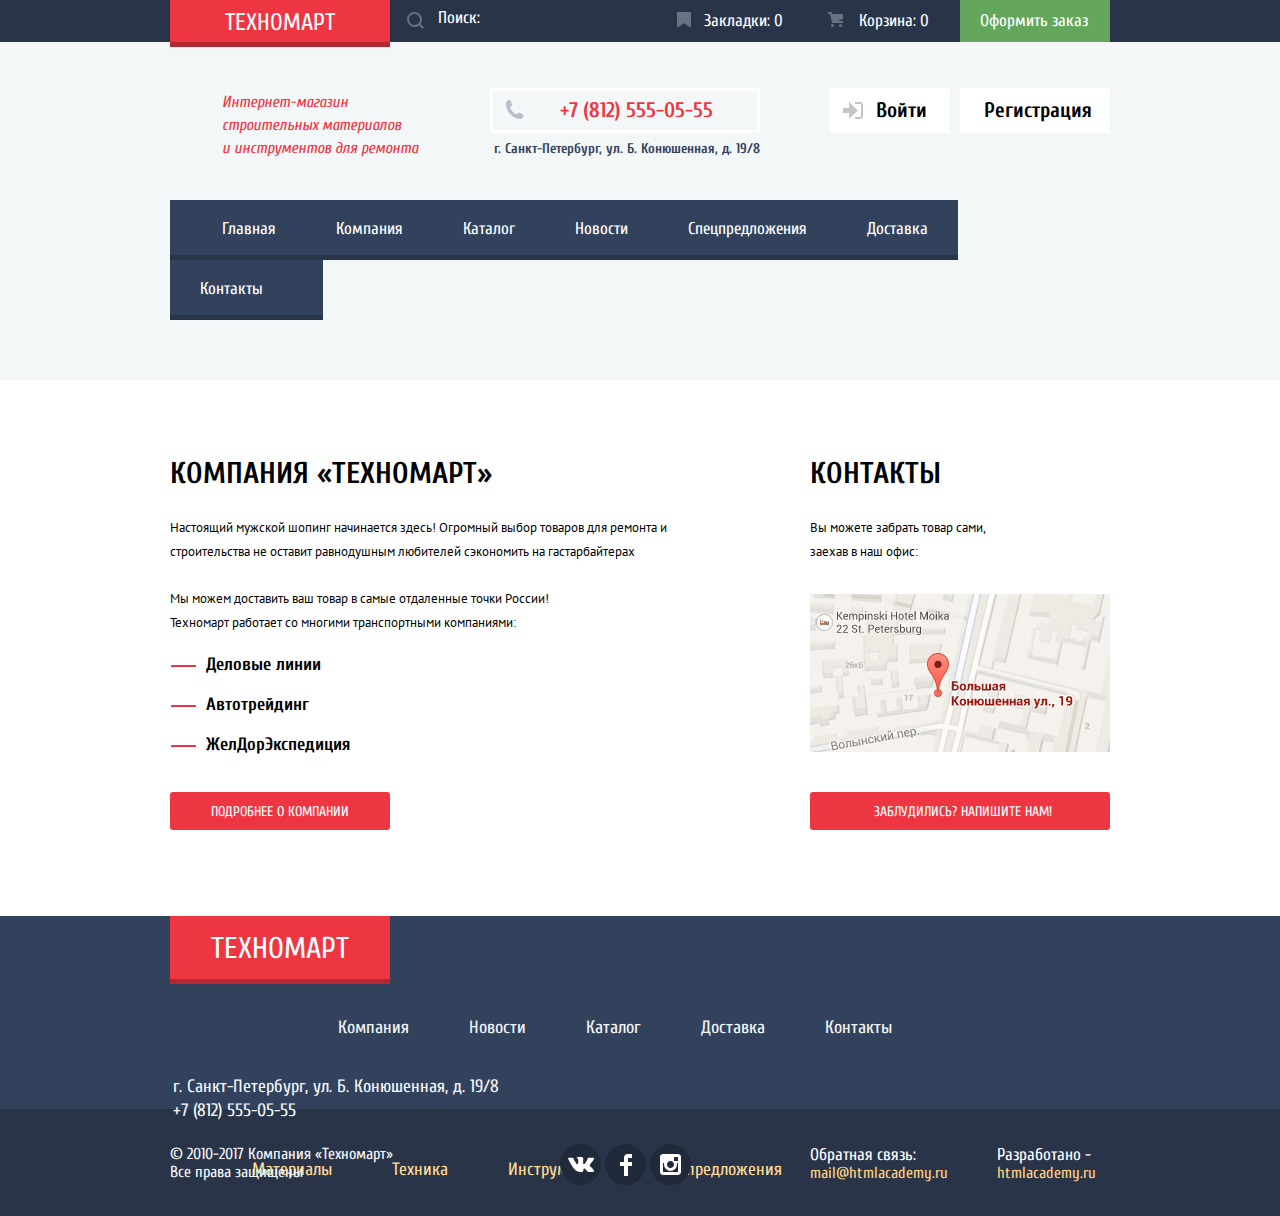
==== index.html @ 03522a88 "правки тегов img" ====
<!DOCTYPE html>
<html lang="ru">
<head>
  <meta charset="utf-8">
  <title>HTML Academy: Техномарт</title>
  <link href="css/normalize.css" rel="stylesheet">
  <link href="css/style.css" rel="stylesheet">
  <link href="https://fonts.googleapis.com/css?family=PT+Sans:400,700&amp;subset=cyrillic" rel="stylesheet">
  <link href="https://fonts.googleapis.com/css?family=Cuprum:400,400i,700&amp;subset=cyrillic" rel="stylesheet">
</head>
<body>
<header class="header">
<div class="header-top">
        <div class="container">
                <a class="site-logo-head">ТЕХНОМАРТ</a>
                    <div class="search-form">
                        <form  action="https://echo.htmlacademy.ru" method="get">
                            <label class="search-icon" for="search" aria-label="Поле поиска"></label>
                            <input class="search" name="search" id="search"  type="search" placeholder="Поиск:">
                            <div class="search-img"></div>
                        </form>
                </div>
            <a class="header-top-link bookmarks" href="#">Закладки: 0</a>
            <a class="header-top-link cart cart" href="#">Корзина: 0</a>
            <a class="header-top-link buy-button" href ="#">Оформить заказ</a>
        </div>
</div>
<section class="header-main">
    <div class="container">
        <h1 class="header-h1">Интернет-магазин строительных материалов<br> и инструментов для ремонта</h1>
        <div class="contacts">
            <a class="phone">
                <img class="phone-img" src="img/icon-phone.svg" width="19px" height="19px" alt="">+7 (812) 555-05-55
            </a>
            <p class="top-adress">г. Санкт-Петербург, ул. Б. Конюшенная, д. 19/8</p>
        </div>
        <div class="user-links">
            <a class="login-link interactive" href="#">Войти</a>
            <a class="reg-link interactive" href="#">Регистрация</a>
        </div>
    </div>
</section>
<div class="container">
        <ul class="site-navigation nav-list" aria-label="Навигация по сайту">
                <li class="top-nav-li"><a class="top-nav-link" href="index.html" >Главная</a></li>
                <li class="top-nav-li"><a class="top-nav-link" href="#">Компания</a></li>
                <li class="top-nav-li"><a class="top-nav-link" href="catalog.html">Каталог</a></li>
                <li class="top-nav-li"><a class="top-nav-link" href="#">Новости</a></li>
                <li class="top-nav-li"><a class="top-nav-link" href="#">Спецпредложения</a></li>
                <li class="top-nav-li"><a class="top-nav-link" href="#">Доставка</a></li>
                <li class="top-nav-li"><a class="top-nav-link" href="#">Контакты</a></li>
        </ul>
</div>
</header>
<main class="container">
<section class="main-footer">
    <div class="main-footer-left-side">
        <h2 class="company-name">КОМПАНИЯ «ТЕХНОМАРТ»</h2>
        <p class="main-footer-about">Настоящий мужской шопинг начинается здесь! Огромный выбор товаров для ремонта и строительства не оставит равнодушным любителей сэкономить на гастарбайтерах</p>
        <div class="main-footer-about second">Мы можем доставить ваш товар в самые отдаленные точки России!<br> Техномарт работает со многими транспортными компаниями:
        </div>
        <ul class="delivery-company">
            <li class="delivery-companys">Деловые линии</li>
            <li class="delivery-companys">Автотрейдинг</li>
            <li class="delivery-companys">ЖeлДорЭкспедиция</li>
        </ul>
        <a class="company-button button-red" href="#">ПОДРОБНЕЕ О КОМПАНИИ</a>
    </div>
    <div class="main-footer-right-side">
        <h2 class="h2-contacts">КОНТАКТЫ</h2>
        <p class="company-place">Вы можете забрать товар сами, заехав в наш офис:
            <a class="mini-map" href="#"><img src="img/mini-map.jpg" alt="Ссылка-изображение карты" width="300" height="158"></a>
        </p>
        <a class="mail-button button-red" href="#">ЗАБЛУДИЛИСЬ? НАПИШИТЕ НАМ!</a>
    </div>
</section>
</main>
<footer class="footer">
<section class="footer-section">
    <div class="container">
        <div class="footer-top">
            <h2 class="h2-hidden">Дополнительная навигация</h2>
            <div class="site-logo-footer">ТЕХНОМАРТ</div>
            <p class="footer-contacts">г. Санкт-Петербург, ул. Б. Конюшенная, д. 19/8 +7 (812) 555-05-55</p>
            <ul class="footer-nav"  aria-label="Дополнительная навигация">
                <li class="list-link">
                    <a class="footer-nav-link" href="#">Компания</a>
                </li>
                <li class="list-link">
                    <a class="footer-nav-link" href="#">Новости</a>
                </li>
                <li class="list-link">
                    <a class="footer-nav-link" href="catalog.html">Каталог</a>
                </li>
                <li class="list-link">
                    <a class="footer-nav-link" href="#">Доставка</a>
                </li>
                <li class="list-link">
                    <a class="footer-nav-link" href="#">Контакты</a>
                </li>
            </ul>
            <ul class="footer-nav-additional" aria-label="Список предложений">
                <li class="attention">
                    <a class="footer-attention-link" href="#">Материалы</a>
                </li>
                <li class="attention">
                    <a class="footer-attention-link" href="#">Техника</a>
                </li>
                <li class="attention">
                    <a class="footer-attention-link" href="#">Инструмент</a>
                </li>
                <li class="attention">
                    <a class="footer-attention-link" href="#">Спецпредложения</a>
                </li>
            </ul>
        </div>
    </div>
</section>
<div class="footer-bottom">
    <div class="container">
        <p class="copyrights">© 2010-2017 Компания «Техномарт» Все права защищены</p>
        <div class="social-block" aria-label="Мы в соцсетях">
            <a class="social-button" href="#" aria-label="Мы Вконтакте">
                <img src="img/icon-vk.svg" width="26px" height="15px" alt="">
            </a>
            <a class="social-button" href="#" aria-label="Мы в Фейсбуке">
                <img src="img/icon-fb.svg" width="12px" height="22px" alt="">
            </a>
            <a class="social-button" href="#" aria-label="Мы в Инстаграме">
                <img src="img/icon-insta.svg" width="21px" height="21px" alt="">
            </a>
        </div>
        <p class="feedback"> Обратная связь: <a class="feedback-link" href="#">mail@htmlacademy.ru</a></p>
        <p class="developer">Разработано - <a class="developer-link" href="https://htmlacademy.ru/intensive/htmlcss" aria-label="Сайт разработчика">htmlacademy.ru</a>
        </p>
    </div>
</div>
</footer>
<section class="modal feedback-modal">
    <form action="https://echo.htmlacademy.ru" method="post">
        <div class="feedback-form">
            <label class="label-name" for="name">Ваше имя:
                <input type="text" class="input-name feedback-outline" id="name" name="name" placeholder="Имя Фамилия" required>
            </label>
            <label for="email">Ваш e-mail:
                <input type="text" class="input-email feedback-outline" id="email" name="email" placeholder="email@example.com" required>
            </label>
        </div>
        <div class="form-textarea">
            <label class="text-area-label" for="text-area">Текст письма:
                <textarea id="text-area" name="text-area" class="textarea feedback-outline" placeholder="В свободной форме" required></textarea>
            </label>
        </div>
        <div class="form-submit">
            <input class="feedback-submit button-red"  name="submit" id="submit" type="submit" value="ОТПРАВИТЬ">
        </div>
    </form>
    <a class="button-close feedback-close" href="#" aria-label="Закрыть форму связи"></a>
</section>
<section class="modal big-map">
		  <iframe src="https://www.google.com/maps/embed?pb=!1m18!1m12!1m3!1d1998.6037872533277!2d30.320858716096975!3d59.93871648187614!2m3!1f0!2f0!3f0!3m2!1i1024!2i768!4f13.1!3m3!1m2!1s0x4696310fca145cc1%3A0x42b32648d8238007!2z0JHQvtC70YzRiNCw0Y8g0JrQvtC90Y7RiNC10L3QvdCw0Y8g0YPQuy4sIDE5LzgsINCh0LDQvdC60YIt0J_QtdGC0LXRgNCx0YPRgNCzLCAxOTExODY!5e0!3m2!1sru!2sru!4v1544950614707" width="940" height="466" frameborder="0" style="border:0" allowfullscreen></iframe>
		<a class="button-close map-close" aria-label="Закрыть карту"></a>
</section>
<script>
    var mail = document.querySelector(".mail-button");
    var CloseFeedback = document.querySelector(".feedback-close");
    var feedback = document.querySelector(".feedback-modal");
    var minimap = document.querySelector(".mini-map");
    var bigmap = document.querySelector(".big-map");
    var mapclose = document.querySelector(".map-close");
    var focusName = document.querySelector(".input-name");

    mail.addEventListener("click", function (evt) {
        evt.preventDefault();
        feedback.classList.add("modal-show");
        focusName.focus();
    });
    CloseFeedback.addEventListener("click", function (evt) {
        evt.preventDefault();
        feedback.classList.remove("modal-show");
    })
    minimap.addEventListener("click", function (evt) {
        evt.preventDefault();
        bigmap.classList.add("modal-show");
    });
    mapclose.addEventListener("click", function (evt) {
        evt.preventDefault();
        bigmap.classList.remove("modal-show");
    })
</script>
</body>
</html>
---- css/style.css ----
body {
	position: relative;
    margin: 0;
    padding: 0;
    font-family: "Cuprum", sans-serif;
    font-weight: 400;
    font-size: 17px;
    line-height: 18px;
	color: #ffffff;
}
.container {
	width: 940px;
	margin: 0 auto;
	padding: 0 0;
	display: flex;
	box-sizing: border-box;
}
.container-wrap {
    flex-wrap: wrap;
}
.header {
    min-width: 940px;
	background-color: #f4f7f8;
	padding-bottom: 59px;
}
.header-top {
	width: 100%;
	background-color: #293449;
    display: flex;
    align-items: center;
    flex-wrap: nowrap;
	box-sizing: border-box;
}
.site-logo-head,
.site-logo-header {
    width: 220px;
    padding: 11px 55px 3px 55px;
    text-decoration: none;
    font-size: 24px;
    line-height: 24px;
    color: #ffffff;
    background-color: #ee3643;
    box-shadow: 0 5px 0 #b52933;
    box-sizing: border-box;
}
.search {
    position: relative;
    width: 270px;
    background-color: #293449;
    border-style: none;
    color: #ffffff;
    padding-top: 11px;
    padding-left: 48px;
    padding-bottom: 12px;
	max-height: 42px;
}
.search::-ms-clear {
    display: none;
}
.search-img{
	width:17px;
	height: 17px;
	position: absolute;
	background-image: url(../img/icon-search.svg);
	top: 12px;
	left: 17px;
}
.search::placeholder{
    position: relative;
    font-family: "Cuprum", sans-serif;
	font-style: normal;
    font-size: 17px;
    line-height: 18px;
	color: #ffffff;
}
.search:hover {
    background-color: #212a3a;
}
.search:hover + .search-img {
	background-image: url(../img/icon-search-hover.svg);
}
.search:active + .search-img,
.search:focus + .search-img {
	background-image: url(../img/icon-search-active.svg);
}
.search:focus,
.search:active{
    background-color: white;
    color: black;
    outline: none;
}
.site-logo-header:hover {
    background-color: #ca2c37;
}
.site-logo-header:focus,
.site-logo-header:active {
    background-color: #ba2732;
    outline:none;
}
.header-top-link:hover {
   background-color: #212a3a;

}
.header-top-link {
	text-decoration: none;
	font-size: 17px;
    line-height: 18px;
	color: #ffffff;
}
.header-top-link:focus,
.header-top-link:active {
    background-color: #161d29;
    color: rgba(255, 255, 255, 0.6);
    outline:none;
}
.active{
	background-color: #ee3643;
}
.active:hover{
 background-color: #ca2c37;
}
.active:focus,
.active:active  {
    background-color: #ba2732;
    outline:none;
}
.buy-button:hover {
    background-color: #5fbb2d;
}
.buy-button:focus,
.buy-button:active {
    background-color: #518534;
    color: rgba(255, 255, 255, 0.5);
}
.search-form {
    position: relative;
	width: 270px;
	height: 42px;
}
.bookmarks {
	width: 150px;
    position: relative;
	padding: 12px 0 12px 44px;
	box-sizing: border-box;
}
.cart {
	width: 150px;
	position: relative;
	padding: 12px 0 12px 49px;
	box-sizing: border-box;
}
.buy-button {
    width: 150px;
    text-align: center;
    padding: 12px 22px 12px 19px;
	background-color: #63a65c;
	box-sizing: border-box;
}
.cart::before {
    content:"";
    position: absolute;
    width: 20px;
    height: 20px;
    background-image: url(../img/icon-cart.svg);
    background-repeat: no-repeat;
    left: 18px;
}
.cart:hover::before{
    background-image: url(../img/icon-cart-hover.svg);
}
.cart:active::before{
    background-image: url(../img/icon-cart-active.svg);
}
.cart-active {
	background-color: #ee3639;
}
.cart-active::before {
	background-image: url(../img/icon-cart-hover.svg);
	opacity: 0.3;
}
.bookmarks::before {
    content:"";
    position: absolute;
    width: 20px;
    height: 20px;
    background-image: url(../img/icon-bookmark.svg);
    background-repeat: no-repeat;
    left: 17px;
}
.bookmarks:hover::before{
    background-image: url(../img/icon-bookmark-hover.svg);
}
.bookmarks:active::before{
    background-image: url(../img/icon-bookmark-active.svg);
}
.header-main {
	width: 100%;
    display: flex;
    flex-direction: row;
	padding: 38px 0 0 0;
    max-height: 158px;
}
.header-h1 {
	min-width: 200px;
    max-width: 200px;
	margin-left: 52px;
	margin-right: 68px;
    font-family: 'Cuprum', sans-serif;
    font-weight: 400;
    font-style: italic;
    font-size: 16px;
    line-height: 23px;
    color: #ee3643;
}
.contacts {
	display: flex;
	flex-wrap: wrap;
    margin-right: 26px;
    margin-top: 8px;
    width: 270px;
    max-height: 45px;
    font-size: 14px;
    font-weight: 700;
    line-height: 24px;
    color: #32425c;
	font-family: 'Cuprum', sans-serif;
	box-sizing: border-box;
}
.phone {
    display: flex;
    justify-content: space-between;
    flex-wrap: nowrap;
    width: 270px;
    padding: 12px 47px 12px 0;
    font-size: 21px;
    line-height: 21px;
    font-weight: 700;
    color: #ee3643;
    box-shadow: inset 0 0 0 3px white;
    box-sizing: border-box;
}
.phone-img {
	margin-left: 15px;
}
.top-adress {
	margin-top: 4px;
	margin-left: 4px;
    text-align: center;
	box-sizing: border-box;
}
.page-links,
.nav-list {
	list-style-type: none;
}
.user-links {
	width: 281px;
    max-height: 45px;
    margin-left: 43px;
    margin-top: 8px;
    display: flex;
    font-weight: 700;
    flex-wrap: nowrap;
}
.user-panel {
    display: flex;
    flex-wrap: wrap;
    min-width: 300px;
	max-width: 300px;
    margin-left: 24px;
	margin-top: 8px;
	box-sizing: border-box;
}
.profile {
    box-sizing: border-box;
    width: 210px;
    height: 45px;
    padding: 12px 0 0 3px;
    background-color: #ffffff;
}
.exit,
.icon{
	display: flex;
    background-color: #ffffff;
    width: 45px;
    height: 45px;
	justify-content: space-around;
	align-items: center;
    box-sizing: border-box;
}
.icon:focus path,
.exit:focus path,
.icon:hover path,
.exit:hover path{
		fill: #32425c;
}
.icon:active path,
.exit:active path{
		fill: #c5c5c5;
}
.reg-link{
    width: 150px;
    max-height: 45px;
	padding: 12px 20px 10px 24px;
    background-color: #ffffff;
	box-sizing: border-box;
}
.login-link {
    position: relative;
    width: 121px;
    margin-right: 10px;
    padding: 12px 0 10px 47px;
    background-color: #ffffff;
    box-sizing: border-box;
}
.interactive{
	text-decoration: none;
	color: #000000;
	font-size: 21px;
    line-height: 21px;
}
.actions {
	position: relative;
	margin-top: -3px;
}
.user-actions {
    color: #32425c;
    font-size: 16px;
    line-height: 18px;
    height: 45px;
    margin-left: 18px;
    margin-right: 10px;
	text-decoration: underline;
	position: relative;
}
.user-actions:first-child::after {
	content: "";
	position: absolute;
	border: 2px solid #32425c;
	border-radius: 50%;
    top: 7px;
    left: 90px;
}
.login-link::before {
    content:"";
    position: absolute;
    width: 20px;
    height: 20px;
    background-image: url(../img/icon-login.svg);
    background-repeat: no-repeat;
    left: 14px;
    top: 14px;
}
.login-link:hover::before {
    background-image: url(../img/icon-login-hover.svg);
}
.login-link:active::before {
    background-image: url(../img/icon-login.svg);
}
.login-link:hover,
.reg-link:hover {
    color: #ee3643;
}
.user-actions:hover {
    color: #ee3643;
}
.interactive:focus,
.interactive:active{
    color: rgba(0, 0, 0, 0.3);
    outline:none;
}
.nav-list {
	display: flex;
	padding: 0;
    flex-wrap: wrap;
	margin-top: 30px;
	margin-bottom: 1px;
	box-sizing: border-box;
}
.top-nav-li {
	display: flex;
}
.top-nav-link {
    padding: 20px 30px 18px 30px;
    text-align: center;
    text-decoration: none;
    font-size: 17px;
    line-height: 17px;
    color: #ffffff;
    background-color: #32425c;
    border-bottom: 5px solid #293449;
    box-sizing: border-box;
}
.top-nav-li:first-child .top-nav-link {
	padding-left: 52px;
}
.top-nav-li:last-child .top-nav-link {
	padding-right: 60px;
}
.top-nav-link:hover{
    background-color: #293449;
}
.top-nav-link:focus,
.top-nav-link:active{
    background-color: #1d2739;
    color: rgba(255, 255, 255, 0.5);
    outline:none;
}
.filter-button,
.page-nav-links {
    font-family: "PT Sans", sans-serif;
    text-decoration: none;
    font-size: 13px;
    line-height: 18px;
    color: #000000;
}
.filter-option{
	display: flex;
	position: relative;
    font-family: "PT Sans", sans-serif;
    font-size: 15px;
    line-height: 20px;
    color: #000000;
}
.filter-name {
    font-family: "PT Sans", sans-serif;
    font-weight: 700;
    font-size: 17px;
    line-height: 30px;
    color: #000000;
    padding-bottom: 5px;
}
.footer {
    min-width: 940px;
}
.main-footer {
	display: flex;
    padding: 55px 0 86px 0;
    flex-direction: row;
    align-content: center;
}
.h2-contacts,
.company-name {
	padding-top: 1px;
	font-size: 30px;
	line-height: 26px;
	color: #000000;
}
.main-footer-right-side,
.main-footer-left-side{
	display: flex;
	flex-direction: column;
}
.main-footer-right-side {
	max-width: 400px;
	padding-left: 115px;
}
.company-place,
.main-footer-about {
	margin-top: 4px;
	font-family: 'PT Sans', sans-serif;
	font-size: 13px;
	line-height: 24px;
	color: #000000;
}
.second {
	padding-top: 6px;
}
.company-button {
	margin-top: -1px;
	width: 220px;
	max-height: 38px;
	text-align: center;
	padding-top: 11px;
	padding-bottom: 9px;
	border-radius: 3px;
}
.company-place {
	width: 180px;
}
.delivery-company {
	font-family: "Cuprum", sans-serif;
	list-style: none;
	padding-top: 2px;
	margin-left: -4px;
	display: flex;
	flex-direction: column;
	font-size: 18px;
	font-weight: 700;
	line-height: 20px;
	color: #000000;
}
.delivery-companys {
	position: relative;
	margin-bottom: 20px;
	margin-left: -25px;
	padding-left: 25px;
}
.delivery-companys::before {
	content: "";
	position: absolute;
	left: -10px;
	top: 10px;
	width: 23px;
	border: 1px solid #ee3643;
}
.mini-map {
	display: flex;
	margin-top: 30px;
}
.mail-button {
    margin-top: 27px;
    width: 300px;
    max-height: 38px;
    text-align: center;
    padding-top: 11px;
    padding-bottom: 9px;
    border-radius: 3px;
    padding-left: 5px;
    box-sizing: border-box;
}
.main-head {
    display: flex;
    width: 100%;
    flex-wrap: wrap;
}
.main-h1 {
    width: 100%;
    min-height: 89px;
    padding-top: 30px;
    padding-left: 28px;
    margin-top: 20px;
	margin-bottom: 20px;
    background-color: #f2f6f8;
    color: #32425c;
    line-height: 30px;
    font-size: 30px;
    box-sizing: border-box;
}
.page-links {
    display: flex;
	position: relative;
    padding: 0;
	margin: 0;
	margin-top: 20px;
}
.page-links li:first-child{
    width: 14px;
    height: 12px;
    background-image: url(../img/icon-home.svg);
    background-repeat: no-repeat;
	margin-left: -2px;
	margin-top: 3px;
	margin-right: 42px;
}
.page-links li:last-child {
	margin-left: 8px;
}
.page-nav-links{
	margin-right: 39px;
	position: relative;
}
.page-nav-links:not(.home-link)::before{
	content: "";
	width: 8px;
	height: 12px;
    left: -26px;
    top: 2px;
	position: absolute;
	background-image: url(../img/icon-arrow-right.svg);
	background-repeat: no-repeat;
}
.main-filters {
	display: flex;
	width: 220px;
	padding: 0;
	margin: 0;
    flex-direction: column;
}
.products {
	margin: 0;
	margin-left: 20px;
	padding: 0;
	width: 700px;
	display: flex;
    flex-direction: column;
	box-sizing: border-box;
}
.filters {
    display: flex;
	position: relative;
    flex-direction: column;
    margin: 0;
    padding: 0;
    box-sizing: border-box;
    padding-top: 14px;
    padding-left: 34px;
    margin-bottom: 20px;
}
.catalog-list {
    width: 700px;
    display: flex;
    flex-wrap: wrap;
    margin: 0;
    padding: 0;
    margin-top: 19px;
    list-style-type: none;
    justify-content: space-between;
    box-sizing: border-box;
}
.item-image {
    width: 220px;
    height: 175px;
    display: flex;
    justify-content: center;
    align-items: center;
    padding-right: 16px;
    box-sizing: border-box;
}
.catalog-item {
    width: 220px;
    height: 318px;
    box-sizing: border-box;
    box-shadow: inset 0 0 1px gray;
    margin-bottom: 20px;
    position: relative;
}
.new::before {
	content: "";
	position: absolute;
	width: 60px;
	height: 59px;
	background-image: url(../img/new-flag.png);
	top: 0;
	right: 0;
}
.hover-buttons {
    position: absolute;
    display: flex;
	flex-wrap: wrap;
    top: 45px;
    left: 42px;
    width: 135px;
    height: 84px;
    box-sizing: border-box;
    justify-content: center;
	display: none;
}
.item-buy::before {
	content: "";
	position: absolute;
	background-image: url;
}
.item-buy,
.bookmark-button{
	position: relative;
	width: 135px;
    height: 38px;
    border-radius: 3px;
    padding-left: 48.5px;
    padding-top: 10.5px;
    box-sizing: border-box;
	text-decoration: none;
	font-size: 14px;
    line-height: 18px;
    color: #ffffff;
	background-color: #63a63e;
}
.item-buy {
    box-shadow: inset 0 -3px 0 #367315;
}
.item-buy::before {
	position: absolute;
	width: 15px;
	height: 15px;
	background-image: url(../img/icon-cart-hover.svg);
    opacity: 0.3;
	background-repeat: no-repeat;
	left: 14px;
    top: 11px;
}
.item-buy:active::before,
.item-buy:focus::before,
.item-buy:hover::before{
		opacity: 1;
}
.item-buy:hover,
.item-buy:focus{
	background-color: #5fbb2d;
}
.item-buy:active {
	background-color: #518534;
}
.bookmark-button{
    color: #32425c;
    background-color: #ffffff;
    border: 3px solid #5fbb2d;
    border-radius: 3px;
    padding-left: 33px;
    padding-top: 8px;
    margin-top: 8px;
}
.bookmark-button:hover,
.bookmark-button:focus{
	border-color: #32425c;
}
.bookmark-button:active {
	color: rgba(50,66,92, 0.3);
	border-color: rgba(50, 66, 92, 0.3);
}
.catalog-item:hover {
    box-shadow: 0 10px 25px 0 rgba(0, 0, 0, 0.5);
}
.catalog-item:hover .image img {
    display: none;
}
.catalog-item:hover .hover-buttons {
	display: flex;
}
.item-link {
    margin-top: -15px;
    display: flex;
	text-decoration: none;
    text-align: center;
	color: #000000;
	font-family: "PT Sans", sans-serif;
	font-weight: 700;
	font-size: 18px;
	line-height: 20px;
    padding-left: 30px;
    padding-right: 30px;
}
.price {
    display: flex;
    text-align: center;
    height: 95px;
    width: 220px;
    margin-top: -9px;
    margin-left: 2px;
    flex-direction: column;
    align-items: center;
}
.price-button,
.price-old {
	text-decoration: none;
	font-family:"PT Sans", sans-serif;
	font-weight: 700;
	font-size: 17px;
	line-height: 18px;
	color: #ffffff;
}
.price-button {
    width: 141px;
    margin-top: 10px;
    margin-left: 3px;
    height: 28px;
    padding-top: 10px;
    background-image: url(../img/btn-price.png);
    background-repeat: no-repeat;
    text-align: center;
    box-sizing: border-bo
}
.price-old {
	text-decoration: line-through;
	color: #999999;
    height: 18px;
}
.filter {
    margin-top: -8px;
}
.filter-option {
    margin-bottom: 20px;
	display: flex;
    position: relative;
}
.filter-option label {
  position: relative;
  display: block;
  cursor: pointer;
  user-select: none;
}

.filter-input:focus + label {
  outline: 1px solid black;
}
.hidden {
    display: none;
}
.filter-input-checkbox + label::before {
    content: "";
    position: absolute;
    width: 27px;
    height: 23px;
    background-image: url(../img/checkbox-off.svg);
    background-repeat: no-repeat;
    left: -34px;
    top: -2px;
}
.filter-input-radio + label::before {
    content: "";
    position: absolute;
    width: 25px;
    height: 25px;
    background-image: url(../img/radio-off.png);
     background-repeat: no-repeat;
    left: -34px;
    top: -2px;
}
.filter-input-checkbox:checked + label::before{
    background-image: url(../img/checkbox-on.svg);
}
.filter-input-radio:checked + label::before{
    background-image: url(../img/radio-on.png);
}
.filter-input-radio:disabled + label::before,
.filter-input-checkbox:disabled + label::before{
    opacity: 0.4;
}
.filter-input-checkbox:not(:checked):not(:disabled) + label:hover::before {
    background-image: url(../img/checkbox-off-hover.svg);
}
.filter-input-radio:not(:checked):not(:disabled) + label:hover::before {
    background-image: url(../img/radio-off-hover.png);
}
.filter-button {
    width: 140px;
    height: 38px;
    display: block;
    outline: none;
    background-color: white;
    margin-top: 58px;
    border: 1px solid #e5e5e5;
    border-radius: 3px;
	cursor: pointer;
}
.filter-button:focus {
	border-color: #ee3643;
}
/* filter-fill временно для удобства */
.filter-fill {
	margin: 0;
	width: 220px;
	height: 220px;
	box-shadow: inset 0 0 3px red;
	margin-bottom: 50px;
}
.filter-fill-2 {
    margin: 0;
    width: 700px;
    height: 38px;
    box-shadow: inset 0 0 3px red;
}
/* filter-fill временно для удобства */
.footer-section {
    max-width: 100%;
	height: 193px;
    display: flex;
    flex-direction: column;
    flex-wrap: wrap;
	background-color: #32425c;
}
.footer-top {
    display: flex;
    flex-wrap: wrap;
}
.footer-bottom {
	width: 100%;
	height: 107px;
    display: flex;
	flex-wrap: wrap;
	flex-direction: row;
	background-color: #293449;
}
.social-list {
    display: flex;
}
.filters,
.footer-nav,
.footer-nav-additional{
	list-style-type: none;
	display: flex;
}
.filters-decor::after,
.filters-decor::before {
    position: absolute;
    content: "";
    width: 219px;
    border: 0.5px solid #e5e5e5;
}
.filters-decor::before {
	left: 0;
	top: -47px;
}
.filters-decor::after {
	left: 0;
    bottom: -3px;
}
.footer-nav {
	padding-left: 108px;
}
.h2-hidden {
	display: none;
}
.site-logo-footer{
	width: 220px;
	height: 45px;
	text-align: center;
	padding-top: 18px;
    font-size: 30px;
    line-height: 30px;
	color: #ffffff;
	background-color: #ee3643;
	box-shadow: 0 5px 0 #b52933;
}
.footer-contacts{
	margin-left: 3px;
	width: 329px;
    order: 3;
	font-size: 18px;
	line-height: 24px;
	color: #f3f7f9;
}
.footer-nav-link,
.footer-attention-link {
	text-decoration: none;
	font-size: 18px;
    line-height: 24px;
	color: #f3f7f9;
}
.footer-attention-link {
	color: #ffda96;
}
.footer-nav-ul{
	padding-left: 111px;
}
.footer-nav-additional {
	padding-left: 22px;
	order:4;
}
.list-link {
	margin-left: 60px;
	margin-top: 20px;
}
.attention {
	margin-left: 60px;
}
.feedback {
	max-width: 144px;
	margin-right: 43px;
}
.developer {
	max-width: 100px;
}
.feedback,
.developer {
	margin-top: 37px;
}
.feedback-link,
.developer-link {
	font-family: "Cuprum", sans-serif;
	color: #ffd180;
    font-size: 16px;
	line-height: 18px;
    text-decoration: none;
}
.feedback-link:hover,
.developer-link:hover,
.footer-nav-link:hover,
.footer-attention-link:hover{
    text-decoration: underline;
}
.footer-nav-link:active,
.footer-nav-link:focus,
.footer-attention-link:active,
.footer-attention-link:focus {
     opacity: 0.5;
     text-decoration: none;
     outline:none;
}
.developer-link:active,
.developer-link:focus,
.feedback-link:active,
.feedback-link:focus{
    color: #ee3643;
    text-decoration: none;
     outline:none;
}
.social-button:hover,
.social-button:active,
.social-button:focus {
    background-color: #ee3643;
    outline: none;
}
.social-block {
    display: flex;
    margin-top: 35px;
    margin-left: 160px;
    margin-right: 115px;
}
.social-button {
	display: flex;
	background-color: #212a3a;
	border-radius: 50%;
	width: 41px;
	height: 41px;
	margin-right: 4px;
	align-items: center;
	justify-content: center;
}
.copyrights {
	margin-top: 36px;
	width: 230px;
	font-size: 16px;
	line-height: 18px;
	color: #f3f7f9;
}
.button-red{
    text-decoration: none;
	font-size: 14px;
	line-height: 18px;
	color: #ffffff;
	background-color: #ee3643;
}
.button-red:hover{
    background-color: #ca2c37;
	outline:none;
	cursor: pointer;
}
.button-red:active,
.button-red:focus{
    background-color: #ba2732;
    outline:none;
	cursor: pointer;
}
.product-cart-text {
	font-size: 30px;
	line-height: 30px;
	color: #000000;
}
.go-button {
	background-color: #ffffff;
	color: #000000;
}
.feedback-modal {
    position: fixed;
    left: 50%;
    margin-left: -310px;
    top: 35%;
    width: 620px;
    height: 430px;
    box-shadow: 0 20px 40px 0 rgba(0, 0, 0, 0.75),
                inset 0 7px 0 0 #ff5258;
    background-color: white;
    box-sizing: border-box;
}
.feedback-form {
    display: flex;
    flex-wrap: nowrap;
    width: 462px;
    height: 86px;
    margin-left: 81px;
    margin-top: 54px;
    box-sizing: border-box;
}
.label-name {
	 margin-right: 24px;
}
.input-name,
.input-email{
    width: 220px;
    height: 38px;
    margin-top: 9px;
    outline: none;
    border: 2px solid #dee3e4;
    border-radius: 3px;
    padding-bottom: 4px;
    padding-left: 13px;
    box-sizing: border-box;
}
.input-name::placeholder,
.input-email::placeholder,
.textarea::placeholder{
    font-family: "PT Sans", sans-serif;
    font-size: 13px;
    line-height: 18px;
    color: #a9a9a9;
}
.feedback-form label {
    width: 216px;
    color: black;
}
.feedback-submit {
    width: 460px;
    height: 38px;
    text-align: center;
    border: 0 solid gray;
    border-radius: 3px;
}
.form-submit {
    display: flex;
    width: 620px;
    height: 112px;
    background-color: #f4f4f4;
    box-sizing: border-box;
    justify-content: center;
    align-items: center;
	margin-top: 34px;
}
.button-close {
    position: absolute;
    width: 21px;
    height: 21px;
    background-image: url(../img/cross.svg);
    top: 16px;
    right: 9px;
    cursor: pointer;
}
.button-close:active{
	outline: none;
}
.text-area-label {
	width: 216px;
    color: black;
}
.form-textarea {
    display: flex;
    padding-left: 81px;
}
.textarea {
    margin-top: 10px;
    width: 460px;
    height: 112px;
    resize: none;
    outline: none;
    border: 2px solid #dee3e4;
    border-radius: 3px;
    padding-top: 7px;
    padding-left: 13px;
    box-sizing: border-box;
}
.feedback-outline:hover{
    border-color: #b5b5b5;
}
.feedback-outline:focus,
.feedback-outline:active {
	border-color: #ee3643;
}
.big-map {
    position: fixed;
    left: 50%;
    margin-left: -470px;
    top: 35%;
	box-shadow: 0 0 16px 1.28px rgba(0, 0, 0, 0.5);
}
.big-map .button-close {
	right: 14px;
    top: 47px;
}
.product-cart {
	width: 620px;
	height: 282px;
	position: fixed;
    left: 50%;
    margin-left: -270px;
    top: 320px;
	display: flex;
	flex-direction: column;
	box-shadow: 0 20px 40px 0 rgba(0, 0, 0, 0.75),
                inset 0 7px 0 0 #ff5258;
	background-color: white;
}
.cart-success {
	width: 100%;
	height: 170px;
	padding-top: 55px;
	padding-left: 81px;
	box-sizing: border-box;
}
.product-cart-text {
    margin-top: -53px;
    margin-left: 99px;
    display: flex;
}
.modal-cart-bottom {
	width: 100%;
	height: 112px;
	display: flex;
	justify-content: center;
	align-items: center;
	background-color: #f4f4f4;
}
.go-button,
.modal-buy-button {
    font-family: "Cuprum", sans-serif;
    font-size: 14px;
    line-height: 18px;
    width: 220px;
    height: 38px;
    border: 0 solid gray;
    border-radius: 3px;
    box-sizing: border-box;
    padding-top: 11px;
    padding-left: 45px;
    text-decoration: none;
}
.modal-buy-button {
	margin-right: 19px;
	padding-left: 59px;
}
.modal {
	display: none;
}
.modal-show {
    display: flex;
}
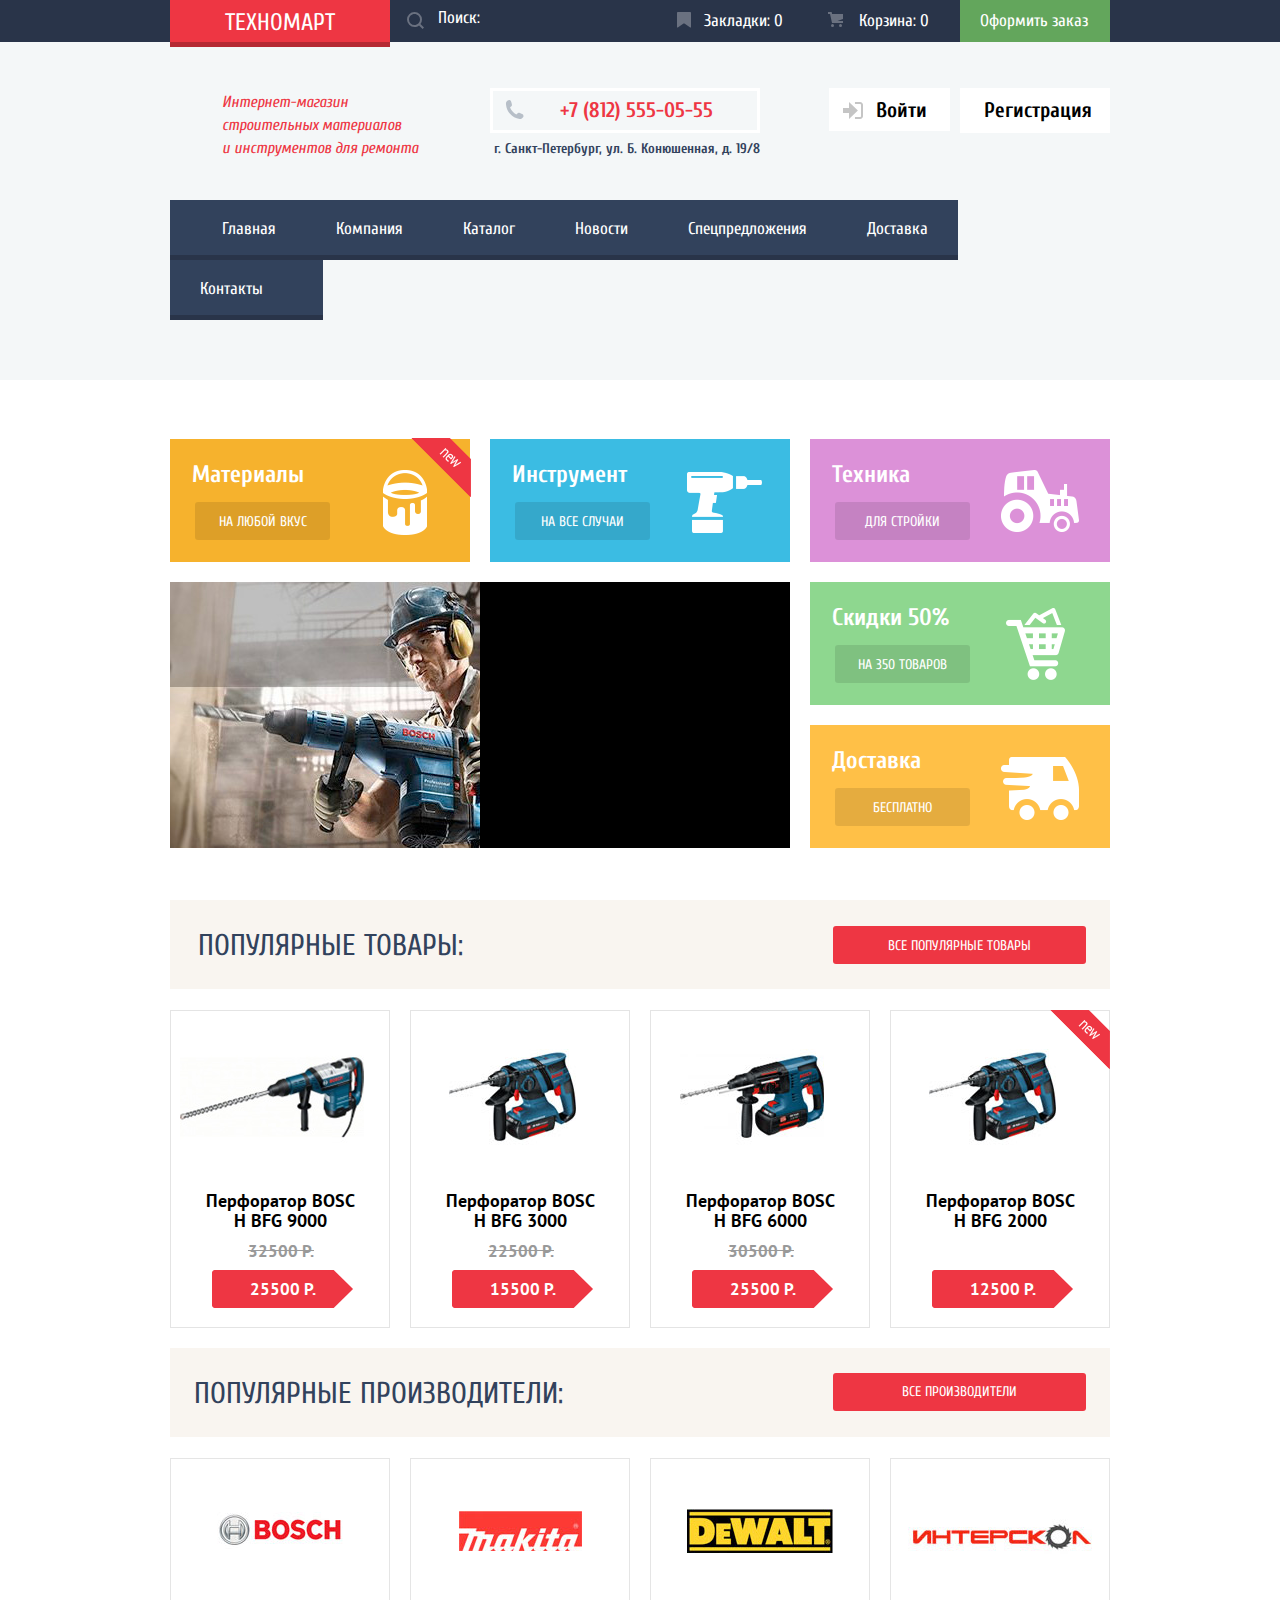
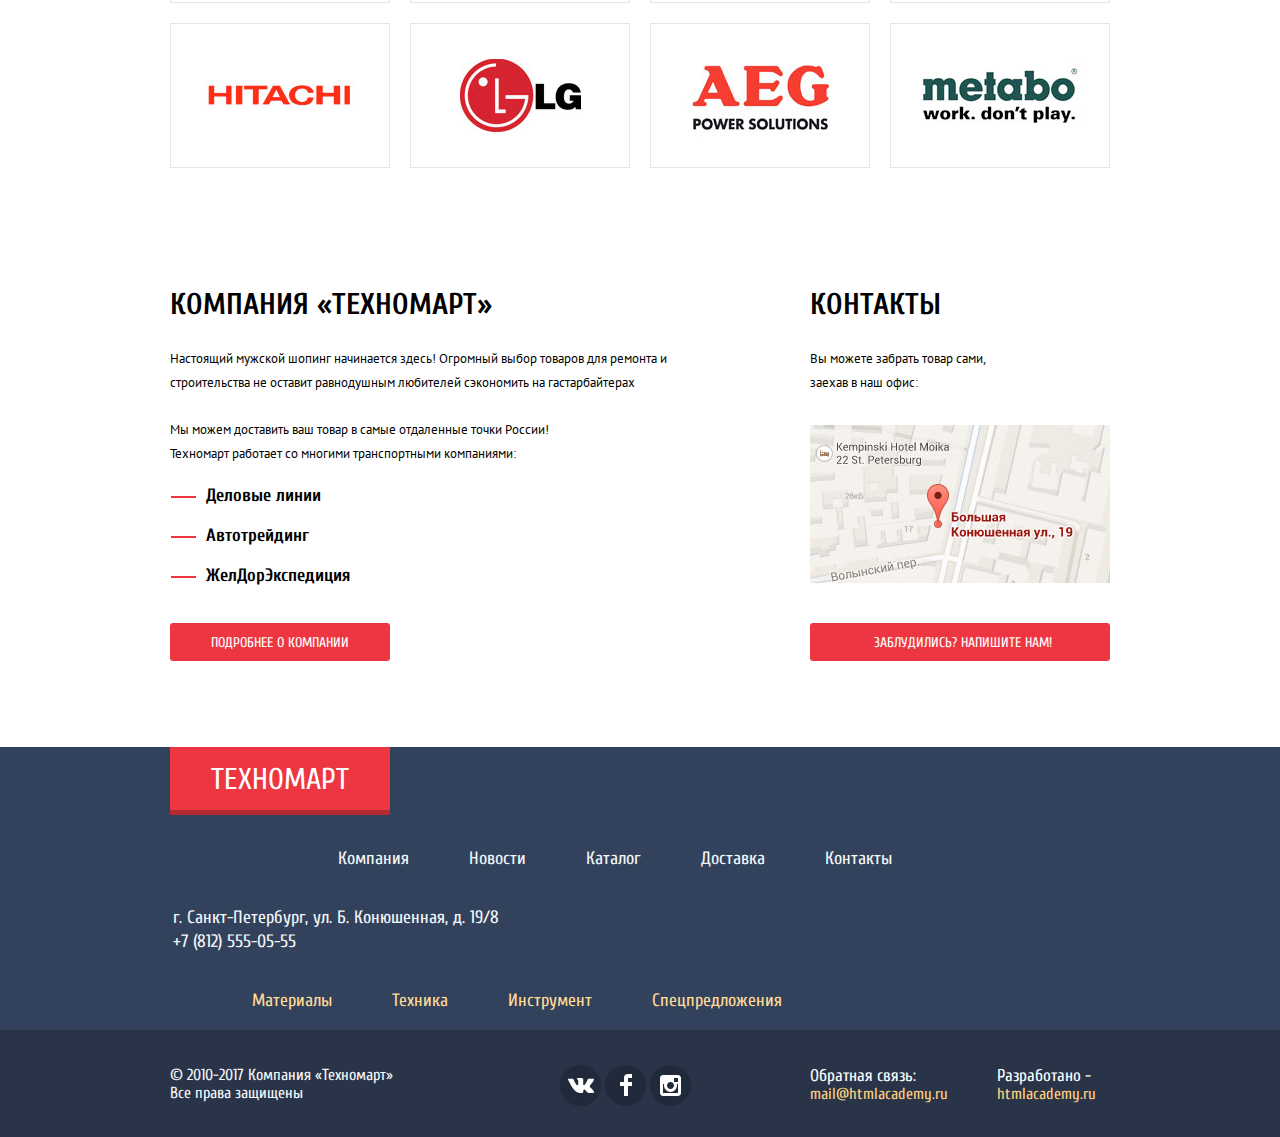
==== commit 1305b1d9: "new update" ====
--- a/index.html
+++ b/index.html
@@ -1,192 +1,319 @@
 <!DOCTYPE html>
 <html lang="ru">
-<head>
-  <meta charset="utf-8">
-  <title>HTML Academy: Техномарт</title>
-  <link href="css/normalize.css" rel="stylesheet">
-  <link href="css/style.css" rel="stylesheet">
-  <link href="https://fonts.googleapis.com/css?family=PT+Sans:400,700&amp;subset=cyrillic" rel="stylesheet">
-  <link href="https://fonts.googleapis.com/css?family=Cuprum:400,400i,700&amp;subset=cyrillic" rel="stylesheet">
-</head>
-<body>
-<header class="header">
-<div class="header-top">
-        <div class="container">
-                <a class="site-logo-head">ТЕХНОМАРТ</a>
+    <head>
+        <meta charset="utf-8">
+        <title>HTML Academy: Техномарт</title>
+        <link href="css/normalize.css" rel="stylesheet">
+        <link href="css/style.css" rel="stylesheet">
+        <link href="https://fonts.googleapis.com/css?family=PT+Sans:400,700&amp;subset=cyrillic" rel="stylesheet">
+        <link href="https://fonts.googleapis.com/css?family=Cuprum:400,400i,700&amp;subset=cyrillic" rel="stylesheet">
+    </head>
+    <body>
+        <header class="header">
+            <div class="header-top">
+                <div class="container container-wrap">
+                    <a class="site-logo-head">ТЕХНОМАРТ</a>
                     <div class="search-form">
                         <form  action="https://echo.htmlacademy.ru" method="get">
                             <label class="search-icon" for="search" aria-label="Поле поиска"></label>
                             <input class="search" name="search" id="search"  type="search" placeholder="Поиск:">
                             <div class="search-img"></div>
                         </form>
-                </div>
-            <a class="header-top-link bookmarks" href="#">Закладки: 0</a>
-            <a class="header-top-link cart cart" href="#">Корзина: 0</a>
-            <a class="header-top-link buy-button" href ="#">Оформить заказ</a>
-        </div>
-</div>
-<section class="header-main">
-    <div class="container">
-        <h1 class="header-h1">Интернет-магазин строительных материалов<br> и инструментов для ремонта</h1>
-        <div class="contacts">
-            <a class="phone">
-                <img class="phone-img" src="img/icon-phone.svg" width="19px" height="19px" alt="">+7 (812) 555-05-55
-            </a>
-            <p class="top-adress">г. Санкт-Петербург, ул. Б. Конюшенная, д. 19/8</p>
-        </div>
-        <div class="user-links">
-            <a class="login-link interactive" href="#">Войти</a>
-            <a class="reg-link interactive" href="#">Регистрация</a>
-        </div>
-    </div>
-</section>
-<div class="container">
-        <ul class="site-navigation nav-list" aria-label="Навигация по сайту">
-                <li class="top-nav-li"><a class="top-nav-link" href="index.html" >Главная</a></li>
-                <li class="top-nav-li"><a class="top-nav-link" href="#">Компания</a></li>
-                <li class="top-nav-li"><a class="top-nav-link" href="catalog.html">Каталог</a></li>
-                <li class="top-nav-li"><a class="top-nav-link" href="#">Новости</a></li>
-                <li class="top-nav-li"><a class="top-nav-link" href="#">Спецпредложения</a></li>
-                <li class="top-nav-li"><a class="top-nav-link" href="#">Доставка</a></li>
-                <li class="top-nav-li"><a class="top-nav-link" href="#">Контакты</a></li>
-        </ul>
-</div>
-</header>
-<main class="container">
-<section class="main-footer">
-    <div class="main-footer-left-side">
-        <h2 class="company-name">КОМПАНИЯ «ТЕХНОМАРТ»</h2>
-        <p class="main-footer-about">Настоящий мужской шопинг начинается здесь! Огромный выбор товаров для ремонта и строительства не оставит равнодушным любителей сэкономить на гастарбайтерах</p>
-        <div class="main-footer-about second">Мы можем доставить ваш товар в самые отдаленные точки России!<br> Техномарт работает со многими транспортными компаниями:
-        </div>
-        <ul class="delivery-company">
-            <li class="delivery-companys">Деловые линии</li>
-            <li class="delivery-companys">Автотрейдинг</li>
-            <li class="delivery-companys">ЖeлДорЭкспедиция</li>
-        </ul>
-        <a class="company-button button-red" href="#">ПОДРОБНЕЕ О КОМПАНИИ</a>
-    </div>
-    <div class="main-footer-right-side">
-        <h2 class="h2-contacts">КОНТАКТЫ</h2>
-        <p class="company-place">Вы можете забрать товар сами, заехав в наш офис:
-            <a class="mini-map" href="#"><img src="img/mini-map.jpg" alt="Ссылка-изображение карты" width="300" height="158"></a>
-        </p>
-        <a class="mail-button button-red" href="#">ЗАБЛУДИЛИСЬ? НАПИШИТЕ НАМ!</a>
-    </div>
-</section>
-</main>
-<footer class="footer">
-<section class="footer-section">
-    <div class="container">
-        <div class="footer-top">
-            <h2 class="h2-hidden">Дополнительная навигация</h2>
-            <div class="site-logo-footer">ТЕХНОМАРТ</div>
-            <p class="footer-contacts">г. Санкт-Петербург, ул. Б. Конюшенная, д. 19/8 +7 (812) 555-05-55</p>
-            <ul class="footer-nav"  aria-label="Дополнительная навигация">
-                <li class="list-link">
-                    <a class="footer-nav-link" href="#">Компания</a>
-                </li>
-                <li class="list-link">
-                    <a class="footer-nav-link" href="#">Новости</a>
-                </li>
-                <li class="list-link">
-                    <a class="footer-nav-link" href="catalog.html">Каталог</a>
-                </li>
-                <li class="list-link">
-                    <a class="footer-nav-link" href="#">Доставка</a>
-                </li>
-                <li class="list-link">
-                    <a class="footer-nav-link" href="#">Контакты</a>
-                </li>
-            </ul>
-            <ul class="footer-nav-additional" aria-label="Список предложений">
-                <li class="attention">
-                    <a class="footer-attention-link" href="#">Материалы</a>
-                </li>
-                <li class="attention">
-                    <a class="footer-attention-link" href="#">Техника</a>
-                </li>
-                <li class="attention">
-                    <a class="footer-attention-link" href="#">Инструмент</a>
-                </li>
-                <li class="attention">
-                    <a class="footer-attention-link" href="#">Спецпредложения</a>
-                </li>
-            </ul>
-        </div>
-    </div>
-</section>
-<div class="footer-bottom">
-    <div class="container">
-        <p class="copyrights">© 2010-2017 Компания «Техномарт» Все права защищены</p>
-        <div class="social-block" aria-label="Мы в соцсетях">
-            <a class="social-button" href="#" aria-label="Мы Вконтакте">
-                <img src="img/icon-vk.svg" width="26px" height="15px" alt="">
-            </a>
-            <a class="social-button" href="#" aria-label="Мы в Фейсбуке">
-                <img src="img/icon-fb.svg" width="12px" height="22px" alt="">
-            </a>
-            <a class="social-button" href="#" aria-label="Мы в Инстаграме">
-                <img src="img/icon-insta.svg" width="21px" height="21px" alt="">
-            </a>
-        </div>
-        <p class="feedback"> Обратная связь: <a class="feedback-link" href="#">mail@htmlacademy.ru</a></p>
-        <p class="developer">Разработано - <a class="developer-link" href="https://htmlacademy.ru/intensive/htmlcss" aria-label="Сайт разработчика">htmlacademy.ru</a>
-        </p>
-    </div>
-</div>
-</footer>
-<section class="modal feedback-modal">
-    <form action="https://echo.htmlacademy.ru" method="post">
-        <div class="feedback-form">
-            <label class="label-name" for="name">Ваше имя:
-                <input type="text" class="input-name feedback-outline" id="name" name="name" placeholder="Имя Фамилия" required>
-            </label>
-            <label for="email">Ваш e-mail:
-                <input type="text" class="input-email feedback-outline" id="email" name="email" placeholder="email@example.com" required>
-            </label>
-        </div>
-        <div class="form-textarea">
-            <label class="text-area-label" for="text-area">Текст письма:
-                <textarea id="text-area" name="text-area" class="textarea feedback-outline" placeholder="В свободной форме" required></textarea>
-            </label>
-        </div>
-        <div class="form-submit">
-            <input class="feedback-submit button-red"  name="submit" id="submit" type="submit" value="ОТПРАВИТЬ">
-        </div>
-    </form>
-    <a class="button-close feedback-close" href="#" aria-label="Закрыть форму связи"></a>
-</section>
-<section class="modal big-map">
-		  <iframe src="https://www.google.com/maps/embed?pb=!1m18!1m12!1m3!1d1998.6037872533277!2d30.320858716096975!3d59.93871648187614!2m3!1f0!2f0!3f0!3m2!1i1024!2i768!4f13.1!3m3!1m2!1s0x4696310fca145cc1%3A0x42b32648d8238007!2z0JHQvtC70YzRiNCw0Y8g0JrQvtC90Y7RiNC10L3QvdCw0Y8g0YPQuy4sIDE5LzgsINCh0LDQvdC60YIt0J_QtdGC0LXRgNCx0YPRgNCzLCAxOTExODY!5e0!3m2!1sru!2sru!4v1544950614707" width="940" height="466" frameborder="0" style="border:0" allowfullscreen></iframe>
-		<a class="button-close map-close" aria-label="Закрыть карту"></a>
-</section>
-<script>
-    var mail = document.querySelector(".mail-button");
-    var CloseFeedback = document.querySelector(".feedback-close");
-    var feedback = document.querySelector(".feedback-modal");
-    var minimap = document.querySelector(".mini-map");
-    var bigmap = document.querySelector(".big-map");
-    var mapclose = document.querySelector(".map-close");
-    var focusName = document.querySelector(".input-name");
-
-    mail.addEventListener("click", function (evt) {
-        evt.preventDefault();
-        feedback.classList.add("modal-show");
-        focusName.focus();
-    });
-    CloseFeedback.addEventListener("click", function (evt) {
-        evt.preventDefault();
-        feedback.classList.remove("modal-show");
-    })
-    minimap.addEventListener("click", function (evt) {
-        evt.preventDefault();
-        bigmap.classList.add("modal-show");
-    });
-    mapclose.addEventListener("click", function (evt) {
-        evt.preventDefault();
-        bigmap.classList.remove("modal-show");
-    })
-</script>
-</body>
+                    </div>
+                    <a class="header-top-link bookmarks" href="#">Закладки: 0</a>
+                    <a class="header-top-link cart cart" href="#">Корзина: 0</a>
+                    <a class="header-top-link buy-button" href ="#">Оформить заказ</a>
+                </div>
+            </div>
+            <section class="header-main">
+                <div class="container">
+                    <h1 class="header-h1">Интернет-магазин строительных материалов<br> и инструментов для ремонта</h1>
+                    <div class="contacts">
+                        <a class="phone">
+                            <img class="phone-img" src="img/icon-phone.svg" width="19" height="19" alt="">+7 (812) 555-05-55
+                        </a>
+                        <p class="top-adress">г. Санкт-Петербург, ул. Б. Конюшенная, д. 19/8</p>
+                    </div>
+                    <div class="user-links">
+                        <a class="login-link interactive" href="#">Войти</a>
+                        <a class="reg-link interactive" href="#">Регистрация</a>
+                    </div>
+                </div>
+            </section>
+            <div class="container">
+                <ul class="site-navigation nav-list" aria-label="Навигация по сайту">
+                    <li class="top-nav-li"><a class="top-nav-link" href="index.html" >Главная</a></li>
+                    <li class="top-nav-li"><a class="top-nav-link" href="#">Компания</a></li>
+                    <li class="top-nav-li"><a class="top-nav-link" href="catalog.html">Каталог</a></li>
+                    <li class="top-nav-li"><a class="top-nav-link" href="#">Новости</a></li>
+                    <li class="top-nav-li"><a class="top-nav-link" href="#">Спецпредложения</a></li>
+                    <li class="top-nav-li"><a class="top-nav-link" href="#">Доставка</a></li>
+                    <li class="top-nav-li"><a class="top-nav-link" href="#">Контакты</a></li>
+                </ul>
+            </div>
+        </header>
+        <main class="container container-wrap">
+            <section class="main-content">
+                <h2 class="h2-hidden">Дополнительная навигация</h2>
+                <div class="content-left">
+                    <div class="content-div materials new">
+                        <h3>Материалы</h3>
+                        <a class="content-button" href="#">НА ЛЮБОЙ ВКУС</a>
+                    </div>
+                    <div class="content-div tools">
+                        <h3>Инструмент</h3>
+                        <a class="content-button" href="catalog.html">НА ВСЕ СЛУЧАИ</a
+                            ></div>
+                    <div class="content-div slider">
+                        <ul class="sliders">
+                            <li class="slide slide1"></li>
+                            <li class="slide slide2"></li>
+                        </ul>
+                    </div>
+                </div>
+                <div class="content-right">
+                    <div class="content-div machinery">
+                        <h3>Техника</h3>
+                        <a class="content-button" href="#">ДЛЯ СТРОЙКИ</a>
+                    </div>
+                    <div class="content-div discounts">
+                        <h3>Скидки 50%</h3>
+                        <a class="content-button" href="#">НА 350 ТОВАРОВ</a>
+                    </div>
+                    <div class="content-div delivery">
+                        <h3>Доставка</h3>
+                        <a class="content-button" href="#">БЕСПЛАТНО</a>
+                    </div>
+                </div>
+            </section>
+            <section class="main-products">
+                <div class="products-head">
+                    <h2 class="products-h2">ПОПУЛЯРНЫЕ ТОВАРЫ:</h2>
+                    <a class="popular-button button-red" href="#">ВСЕ ПОПУЛЯРНЫЕ ТОВАРЫ</a>
+                </div>
+                <ul class="catalog-popular">
+                    <li class="item-popular item-interactive" tabindex="0">
+                        <div class="item-image">
+                            <div class="image">
+                                <img src="img/catalog/bosch-bfg-9000.jpg" width="184" height="164" alt="Перфоратор BOSCH BFG 9000»">
+                            </div>
+                            <div class="hover-buttons">
+                                <a class="item-buy" href="#">КУПИТЬ</a>
+                                <a class="bookmark-button" href="#">В ЗАКЛАДКИ</a>
+                            </div>
+                        </div>
+                        <h3 class="item-name">
+                            <a class="item-link" href="#">Перфоратор BOSCH BFG 9000</a>
+                        </h3>
+                        <div class="price">
+                            <span class="price-old">32500 Р.</span>
+                            <a class="price-button" href="#">25500 Р.</a>
+                        </div>
+                    </li>
+                    <li class="item-popular item-interactive" tabindex="0">
+                        <div class="item-image">
+                            <div class="image">
+                                <img src="img/catalog/bosch-bfg-3000.jpg" width="127" height="112" alt="Перфоратор BOSCH BFG 3000»">
+                            </div>
+                            <div class="hover-buttons">
+                                <a class="item-buy" href="#">КУПИТЬ</a>
+                                <a class="bookmark-button" href="#">В ЗАКЛАДКИ</a>
+                            </div>
+                        </div>
+                        <h3 class="item-name">
+                            <a class="item-link" href="#">Перфоратор BOSCH BFG 3000</a>
+                        </h3>
+                        <div class="price">
+                            <span class="price-old">22500 Р.</span>
+                            <a class="price-button" href="#">15500 Р.</a>
+                        </div>
+                    </li>
+                    <li class="item-popular item-interactive" tabindex="0">
+                        <div class="item-image">
+                            <div class="image">
+                                <img src="img/catalog/bosch-bfg-6000.jpg" width="144" height="128" alt="Перфоратор BOSCH BFG 6000»">
+                            </div>
+                            <div class="hover-buttons">
+                                <a class="item-buy" href="#">КУПИТЬ</a>
+                                <a class="bookmark-button" href="#">В ЗАКЛАДКИ</a>
+                            </div>
+                        </div>
+                        <h3 class="item-name">
+                            <a class="item-link" href="#">Перфоратор BOSCH BFG 6000</a>
+                        </h3>
+                        <div class="price">
+                            <span class="price-old">30500 Р.</span>
+                            <a class="price-button" href="#">25500 Р.</a>
+                        </div>
+                    </li>
+                    <li class="item-popular item-interactive new" tabindex="0">
+                        <div class="item-image">
+                            <div class="image">
+                                <img src="img/catalog/bosch-bfg-2000.jpg" width="127" height="112" alt="Перфоратор BOSCH BFG 2000»">
+                            </div>
+                            <div class="hover-buttons">
+                                <a class="item-buy" href="#">КУПИТЬ</a>
+                                <a class="bookmark-button" href="#">В ЗАКЛАДКИ</a>
+                            </div>
+                        </div>
+                        <h3 class="item-name">
+                            <a class="item-link" href="#">Перфоратор BOSCH BFG 2000</a>
+                        </h3>
+                        <div class="price">
+                            <span class="price-old"></span>
+                            <a class="price-button" href="#">12500 Р.</a>
+                        </div>
+                    </li>
+                </ul>
+                <div class="manufacturers-head">
+                    <h2 class="manufacturers-h2">ПОПУЛЯРНЫЕ ПРОИЗВОДИТЕЛИ: </h2>
+                    <a class="manufacturers-button button-red" href="#">ВСЕ ПРОИЗВОДИТЕЛИ</a>
+                </div>
+                <ul class="manufacturers-list">
+                    <li class="malist-li"><a class="manufacturers-item" href="#" aria-label="Производитель Bosch">
+                        <img src="img/manufacturers/bosch.jpg" width="126" height="37" alt="Bosch">
+                        </a>
+                    </li>
+                    <li class="malist-li"><a class="manufacturers-item" href="#" aria-label="Производитель Makita">
+                        <img src="img/manufacturers/Makita.jpg" width="123" height="40" alt="Makita">
+                        </a>
+                    </li>
+                    <li class="malist-li"><a class="manufacturers-item" href="#" aria-label="Производитель DEWALT">
+                        <img src="img/manufacturers/DeWALT.jpg" width="146" height="44" alt="DEWALT">
+                        </a>
+                    </li>
+                    <li class="malist-li"><a class="manufacturers-item" href="#" aria-label="Производитель Интерскол">
+                        <img src="img/manufacturers/interskol.jpg" width="200" height="88" alt="Интерскол">
+                        </a>
+                    </li>
+                    <li class="malist-li"><a class="manufacturers-item" href="#" aria-label="Производитель HITACHI">
+                        <img src="img/manufacturers/Hitachi.jpg" width="169" height="31" alt="HITACHI">
+                        </a>
+                    </li>
+                    <li class="malist-li"><a class="manufacturers-item" href="#" aria-label="Производитель LG">
+                        <img src="img/manufacturers/LG.jpg" width="121" height="73" alt="LG">
+                        </a>
+                    </li>
+                    <li class="malist-li"><a class="manufacturers-item" href="#" aria-label="Производитель AEG">
+                        <img src="img/manufacturers/AEG.jpg" width="151" height="96" alt="AEG">
+                        </a>
+                    </li>
+                    <li class="malist-li"><a class="manufacturers-item" href="#" aria-label="Производитель METABO"><img src="img/manufacturers/Metabo.jpg" width="204" height="69" alt="METABO">
+                        </a>
+                    </li>
+                </ul>
+            </section>
+            <section class="main-footer">
+                <div class="main-footer-left-side">
+                    <h2 class="company-name">КОМПАНИЯ «ТЕХНОМАРТ»</h2>
+                    <p class="main-footer-about">Настоящий мужской шопинг начинается здесь! Огромный выбор товаров для ремонта и строительства не оставит равнодушным любителей сэкономить на гастарбайтерах</p>
+                    <div class="main-footer-about second">Мы можем доставить ваш товар в самые отдаленные точки России!<br> Техномарт работает со многими транспортными компаниями:
+                    </div>
+                    <ul class="delivery-company">
+                        <li class="delivery-companys">Деловые линии</li>
+                        <li class="delivery-companys">Автотрейдинг</li>
+                        <li class="delivery-companys">ЖeлДорЭкспедиция</li>
+                    </ul>
+                    <a class="company-button button-red" href="#">ПОДРОБНЕЕ О КОМПАНИИ</a>
+                </div>
+                <div class="main-footer-right-side">
+                    <h2 class="h2-contacts">КОНТАКТЫ</h2>
+                    <p class="company-place">Вы можете забрать товар сами, заехав в наш офис:
+                        <a class="mini-map" href="img/big-map.jpg"><img src="img/mini-map.jpg" alt="Ссылка-изображение карты" width="300" height="158"></a>
+                    </p>
+                    <a class="mail-button button-red" href="feedbackform.html">ЗАБЛУДИЛИСЬ? НАПИШИТЕ НАМ!</a>
+                </div>
+            </section>
+        </main>
+        <footer class="footer">
+            <section class="footer-section">
+                <div class="container">
+                    <div class="footer-top">
+                        <h2 class="h2-hidden">Дополнительная навигация</h2>
+                        <div class="site-logo-footer">ТЕХНОМАРТ</div>
+                        <p class="footer-contacts">г. Санкт-Петербург, ул. Б. Конюшенная, д. 19/8 +7 (812) 555-05-55</p>
+                        <ul class="footer-nav"  aria-label="Дополнительная навигация">
+                            <li class="list-link">
+                                <a class="footer-nav-link" href="#">Компания</a>
+                            </li>
+                            <li class="list-link">
+                                <a class="footer-nav-link" href="#">Новости</a>
+                            </li>
+                            <li class="list-link">
+                                <a class="footer-nav-link" href="catalog.html">Каталог</a>
+                            </li>
+                            <li class="list-link">
+                                <a class="footer-nav-link" href="#">Доставка</a>
+                            </li>
+                            <li class="list-link">
+                                <a class="footer-nav-link" href="#">Контакты</a>
+                            </li>
+                        </ul>
+                        <ul class="footer-nav-additional" aria-label="Список предложений">
+                            <li class="attention">
+                                <a class="footer-attention-link" href="#">Материалы</a>
+                            </li>
+                            <li class="attention">
+                                <a class="footer-attention-link" href="#">Техника</a>
+                            </li>
+                            <li class="attention">
+                                <a class="footer-attention-link" href="#">Инструмент</a>
+                            </li>
+                            <li class="attention">
+                                <a class="footer-attention-link" href="#">Спецпредложения</a>
+                            </li>
+                        </ul>
+                    </div>
+                </div>
+            </section>
+            <div class="footer-bottom">
+                <div class="container container-wrap">
+                    <p class="copyrights">© 2010-2017 Компания «Техномарт» Все права защищены</p>
+                    <div class="social-block" aria-label="Мы в соцсетях">
+                        <a class="social-button" href="#" aria-label="Мы Вконтакте">
+                            <img src="img/icon-vk.svg" width="26" height="15" alt="">
+                        </a>
+                        <a class="social-button" href="#" aria-label="Мы в Фейсбуке">
+                            <img src="img/icon-fb.svg" width="12" height="22" alt="">
+                        </a>
+                        <a class="social-button" href="#" aria-label="Мы в Инстаграме">
+                            <img src="img/icon-insta.svg" width="21" height="21" alt="">
+                        </a>
+                    </div>
+                    <p class="feedback"> Обратная связь: <a class="feedback-link" href="#">mail@htmlacademy.ru</a></p>
+                    <p class="developer">Разработано - <a class="developer-link" href="https://htmlacademy.ru/intensive/htmlcss" aria-label="Сайт разработчика">htmlacademy.ru</a>
+                    </p>
+                </div>
+            </div>
+        </footer>
+        <section class="modal feedback-modal">
+            <h2 class="h2-hidden">Окно обратной связи</h2>
+            <form action="https://echo.htmlacademy.ru" method="post">
+                <div class="feedback-form">
+                    <label class="label-name" for="name">Ваше имя:
+                        <input type="text" class="input-name feedback-outline" id="name" name="name" placeholder="Имя Фамилия" required>
+                    </label>
+                    <label for="email">Ваш e-mail:
+                        <input type="text" class="input-email feedback-outline" id="email" name="email" placeholder="email@example.com" required>
+                    </label>
+                </div>
+                <div class="form-textarea">
+                    <label class="text-area-label" for="text-area">Текст письма:
+                        <textarea id="text-area" name="text-area" class="textarea feedback-outline" placeholder="В свободной форме" required></textarea>
+                    </label>
+                </div>
+                <div class="form-submit">
+                    <input class="feedback-submit button-red"  name="submit" id="submit" type="submit" value="ОТПРАВИТЬ">
+                </div>
+            </form>
+            <a class="button-close feedback-close" href="#" aria-label="Закрыть форму связи"></a>
+        </section>
+        <section class="modal big-map">
+            <h2 class="h2-hidden">Большая карта с нашим местоположением</h2>
+            <iframe src="https://www.google.com/maps/embed?pb=!1m18!1m12!1m3!1d1998.6037872533277!2d30.320858716096975!3d59.93871648187614!2m3!1f0!2f0!3f0!3m2!1i1024!2i768!4f13.1!3m3!1m2!1s0x4696310fca145cc1%3A0x42b32648d8238007!2z0JHQvtC70YzRiNCw0Y8g0JrQvtC90Y7RiNC10L3QvdCw0Y8g0YPQuy4sIDE5LzgsINCh0LDQvdC60YIt0J_QtdGC0LXRgNCx0YPRgNCzLCAxOTExODY!5e0!3m2!1sru!2sru!4v1544950614707" width="940" height="466" style="border:0" allowfullscreen></iframe>
+            <a class="button-close map-close" aria-label="Закрыть карту"></a>
+        </section>
+        <script src="js/index-script.js">
+        </script>
+    </body>
 </html>
--- a/css/style.css
+++ b/css/style.css
@@ -1,39 +1,39 @@
 body {
-	position: relative;
+    position: relative;
     margin: 0;
     padding: 0;
     font-family: "Cuprum", sans-serif;
     font-weight: 400;
     font-size: 17px;
     line-height: 18px;
-	color: #ffffff;
+    color: #ffffff;
 }
 .container {
-	width: 940px;
-	margin: 0 auto;
-	padding: 0 0;
-	display: flex;
-	box-sizing: border-box;
+    width: 940px;
+    margin: 0 auto;
+    padding: 0 0;
+    display: flex;
+    box-sizing: border-box;
 }
 .container-wrap {
     flex-wrap: wrap;
 }
 .header {
     min-width: 940px;
-	background-color: #f4f7f8;
-	padding-bottom: 59px;
+    background-color: #f4f7f8;
+    padding-bottom: 59px;
 }
 .header-top {
-	width: 100%;
-	background-color: #293449;
+    width: 100%;
+    background-color: #293449;
     display: flex;
     align-items: center;
     flex-wrap: nowrap;
-	box-sizing: border-box;
+    box-sizing: border-box;
 }
 .site-logo-head,
 .site-logo-header {
-    width: 220px;
+    min-width: 220px;
     padding: 11px 55px 3px 55px;
     text-decoration: none;
     font-size: 24px;
@@ -52,36 +52,36 @@
     padding-top: 11px;
     padding-left: 48px;
     padding-bottom: 12px;
-	max-height: 42px;
+    max-height: 42px;
 }
 .search::-ms-clear {
     display: none;
 }
 .search-img{
-	width:17px;
-	height: 17px;
-	position: absolute;
-	background-image: url(../img/icon-search.svg);
-	top: 12px;
-	left: 17px;
+    width:17px;
+    height: 17px;
+    position: absolute;
+    background-image: url(../img/icon-search.svg);
+    top: 12px;
+    left: 17px;
 }
 .search::placeholder{
     position: relative;
     font-family: "Cuprum", sans-serif;
-	font-style: normal;
+    font-style: normal;
     font-size: 17px;
     line-height: 18px;
-	color: #ffffff;
+    color: #ffffff;
 }
 .search:hover {
     background-color: #212a3a;
 }
 .search:hover + .search-img {
-	background-image: url(../img/icon-search-hover.svg);
+    background-image: url(../img/icon-search-hover.svg);
 }
 .search:active + .search-img,
 .search:focus + .search-img {
-	background-image: url(../img/icon-search-active.svg);
+    background-image: url(../img/icon-search-active.svg);
 }
 .search:focus,
 .search:active{
@@ -98,14 +98,14 @@
     outline:none;
 }
 .header-top-link:hover {
-   background-color: #212a3a;
+    background-color: #212a3a;
 
 }
 .header-top-link {
-	text-decoration: none;
-	font-size: 17px;
+    text-decoration: none;
+    font-size: 17px;
     line-height: 18px;
-	color: #ffffff;
+    color: #ffffff;
 }
 .header-top-link:focus,
 .header-top-link:active {
@@ -114,10 +114,10 @@
     outline:none;
 }
 .active{
-	background-color: #ee3643;
+    background-color: #ee3643;
 }
 .active:hover{
- background-color: #ca2c37;
+    background-color: #ca2c37;
 }
 .active:focus,
 .active:active  {
@@ -134,27 +134,27 @@
 }
 .search-form {
     position: relative;
-	width: 270px;
-	height: 42px;
+    width: 270px;
+    height: 42px;
 }
 .bookmarks {
-	width: 150px;
-    position: relative;
-	padding: 12px 0 12px 44px;
-	box-sizing: border-box;
+    min-width: 150px;
+    position: relative;
+    padding: 12px 0 12px 44px;
+    box-sizing: border-box;
 }
 .cart {
-	width: 150px;
-	position: relative;
-	padding: 12px 0 12px 49px;
-	box-sizing: border-box;
+    min-width: 150px;
+    position: relative;
+    padding: 12px 0 12px 49px;
+    box-sizing: border-box;
 }
 .buy-button {
-    width: 150px;
+    min-width: 150px;
     text-align: center;
     padding: 12px 22px 12px 19px;
-	background-color: #63a65c;
-	box-sizing: border-box;
+    background-color: #63a65c;
+    box-sizing: border-box;
 }
 .cart::before {
     content:"";
@@ -172,11 +172,11 @@
     background-image: url(../img/icon-cart-active.svg);
 }
 .cart-active {
-	background-color: #ee3639;
+    background-color: #ee3639;
 }
 .cart-active::before {
-	background-image: url(../img/icon-cart-hover.svg);
-	opacity: 0.3;
+    background-image: url(../img/icon-cart-hover.svg);
+    opacity: 0.3;
 }
 .bookmarks::before {
     content:"";
@@ -194,17 +194,17 @@
     background-image: url(../img/icon-bookmark-active.svg);
 }
 .header-main {
-	width: 100%;
+    width: 100%;
     display: flex;
     flex-direction: row;
-	padding: 38px 0 0 0;
+    padding: 38px 0 0 0;
     max-height: 158px;
 }
 .header-h1 {
-	min-width: 200px;
+    min-width: 200px;
     max-width: 200px;
-	margin-left: 52px;
-	margin-right: 68px;
+    margin-left: 52px;
+    margin-right: 68px;
     font-family: 'Cuprum', sans-serif;
     font-weight: 400;
     font-style: italic;
@@ -213,8 +213,8 @@
     color: #ee3643;
 }
 .contacts {
-	display: flex;
-	flex-wrap: wrap;
+    display: flex;
+    flex-wrap: wrap;
     margin-right: 26px;
     margin-top: 8px;
     width: 270px;
@@ -223,8 +223,8 @@
     font-weight: 700;
     line-height: 24px;
     color: #32425c;
-	font-family: 'Cuprum', sans-serif;
-	box-sizing: border-box;
+    font-family: 'Cuprum', sans-serif;
+    box-sizing: border-box;
 }
 .phone {
     display: flex;
@@ -240,87 +240,96 @@
     box-sizing: border-box;
 }
 .phone-img {
-	margin-left: 15px;
+    margin-left: 15px;
 }
 .top-adress {
-	margin-top: 4px;
-	margin-left: 4px;
+    margin-top: 4px;
+    margin-left: 4px;
     text-align: center;
-	box-sizing: border-box;
+    box-sizing: border-box;
 }
 .page-links,
 .nav-list {
-	list-style-type: none;
+    list-style-type: none;
 }
 .user-links {
-	width: 281px;
-    max-height: 45px;
+    width: 281px;
+    min-height: 45px;
     margin-left: 43px;
     margin-top: 8px;
     display: flex;
     font-weight: 700;
     flex-wrap: nowrap;
+    align-items: flex-start;
+    flex-wrap: wrap;
+    padding: 0;
 }
 .user-panel {
     display: flex;
     flex-wrap: wrap;
-    min-width: 300px;
-	max-width: 300px;
+    width: 300px;
     margin-left: 24px;
-	margin-top: 8px;
-	box-sizing: border-box;
+    margin-top: 8px;
+    box-sizing: border-box;
+    align-items: baseline;
+}
+.user-main {
+    display: flex;
+    background-color: white;
+    min-height: 45px;
+    align-items: baseline;
 }
 .profile {
     box-sizing: border-box;
     width: 210px;
-    height: 45px;
+    min-height: 45px;
     padding: 12px 0 0 3px;
     background-color: #ffffff;
 }
 .exit,
 .icon{
-	display: flex;
+    display: flex;
     background-color: #ffffff;
     width: 45px;
-    height: 45px;
-	justify-content: space-around;
-	align-items: center;
+    min-height: 45px;
+    justify-content: space-around;
+    align-items: center;
     box-sizing: border-box;
 }
 .icon:focus path,
 .exit:focus path,
 .icon:hover path,
 .exit:hover path{
-		fill: #32425c;
+    fill: #32425c;
 }
 .icon:active path,
 .exit:active path{
-		fill: #c5c5c5;
+    fill: #c5c5c5;
 }
 .reg-link{
-    width: 150px;
-    max-height: 45px;
-	padding: 12px 20px 10px 24px;
+    min-width: 150px;
+    min-height: 45px;
+    padding: 12px 0 10px 24px;
     background-color: #ffffff;
-	box-sizing: border-box;
+    box-sizing: border-box;
 }
 .login-link {
     position: relative;
-    width: 121px;
+    min-width: 121px;
     margin-right: 10px;
     padding: 12px 0 10px 47px;
     background-color: #ffffff;
     box-sizing: border-box;
 }
 .interactive{
-	text-decoration: none;
-	color: #000000;
-	font-size: 21px;
+    text-decoration: none;
+    color: #000000;
+    font-size: 21px;
     line-height: 21px;
 }
 .actions {
-	position: relative;
-	margin-top: -3px;
+    position: relative;
+    margin-top: -3px;
 }
 .user-actions {
     color: #32425c;
@@ -329,14 +338,14 @@
     height: 45px;
     margin-left: 18px;
     margin-right: 10px;
-	text-decoration: underline;
-	position: relative;
+    text-decoration: underline;
+    position: relative;
 }
 .user-actions:first-child::after {
-	content: "";
-	position: absolute;
-	border: 2px solid #32425c;
-	border-radius: 50%;
+    content: "";
+    position: absolute;
+    border: 2px solid #32425c;
+    border-radius: 50%;
     top: 7px;
     left: 90px;
 }
@@ -369,15 +378,15 @@
     outline:none;
 }
 .nav-list {
-	display: flex;
-	padding: 0;
-    flex-wrap: wrap;
-	margin-top: 30px;
-	margin-bottom: 1px;
-	box-sizing: border-box;
+    display: flex;
+    padding: 0;
+    flex-wrap: wrap;
+    margin-top: 30px;
+    margin-bottom: 1px;
+    box-sizing: border-box;
 }
 .top-nav-li {
-	display: flex;
+    display: flex;
 }
 .top-nav-link {
     padding: 20px 30px 18px 30px;
@@ -391,10 +400,10 @@
     box-sizing: border-box;
 }
 .top-nav-li:first-child .top-nav-link {
-	padding-left: 52px;
+    padding-left: 52px;
 }
 .top-nav-li:last-child .top-nav-link {
-	padding-right: 60px;
+    padding-right: 60px;
 }
 .top-nav-link:hover{
     background-color: #293449;
@@ -414,8 +423,8 @@
     color: #000000;
 }
 .filter-option{
-	display: flex;
-	position: relative;
+    display: flex;
+    position: relative;
     font-family: "PT Sans", sans-serif;
     font-size: 15px;
     line-height: 20px;
@@ -433,84 +442,84 @@
     min-width: 940px;
 }
 .main-footer {
-	display: flex;
+    display: flex;
     padding: 55px 0 86px 0;
     flex-direction: row;
     align-content: center;
 }
 .h2-contacts,
 .company-name {
-	padding-top: 1px;
-	font-size: 30px;
-	line-height: 26px;
-	color: #000000;
+    padding-top: 1px;
+    font-size: 30px;
+    line-height: 26px;
+    color: #000000;
 }
 .main-footer-right-side,
 .main-footer-left-side{
-	display: flex;
-	flex-direction: column;
+    display: flex;
+    flex-direction: column;
 }
 .main-footer-right-side {
-	max-width: 400px;
-	padding-left: 115px;
+    max-width: 400px;
+    padding-left: 115px;
 }
 .company-place,
 .main-footer-about {
-	margin-top: 4px;
-	font-family: 'PT Sans', sans-serif;
-	font-size: 13px;
-	line-height: 24px;
-	color: #000000;
+    margin-top: 4px;
+    font-family: 'PT Sans', sans-serif;
+    font-size: 13px;
+    line-height: 24px;
+    color: #000000;
 }
 .second {
-	padding-top: 6px;
-}
+    padding-top: 6px;
+}
+.manufacturers-button,
+.popular-button,
 .company-button {
-	margin-top: -1px;
-	width: 220px;
-	max-height: 38px;
-	text-align: center;
-	padding-top: 11px;
-	padding-bottom: 9px;
-	border-radius: 3px;
+    margin-top: -1px;
+    width: 220px;
+    text-align: center;
+    padding-top: 11px;
+    padding-bottom: 9px;
+    border-radius: 3px;
 }
 .company-place {
-	width: 180px;
+    width: 180px;
 }
 .delivery-company {
-	font-family: "Cuprum", sans-serif;
-	list-style: none;
-	padding-top: 2px;
-	margin-left: -4px;
-	display: flex;
-	flex-direction: column;
-	font-size: 18px;
-	font-weight: 700;
-	line-height: 20px;
-	color: #000000;
+    font-family: "Cuprum", sans-serif;
+    list-style: none;
+    padding-top: 2px;
+    margin-left: -4px;
+    display: flex;
+    flex-direction: column;
+    font-size: 18px;
+    font-weight: 700;
+    line-height: 20px;
+    color: #000000;
 }
 .delivery-companys {
-	position: relative;
-	margin-bottom: 20px;
-	margin-left: -25px;
-	padding-left: 25px;
+    position: relative;
+    margin-bottom: 20px;
+    margin-left: -25px;
+    padding-left: 25px;
 }
 .delivery-companys::before {
-	content: "";
-	position: absolute;
-	left: -10px;
-	top: 10px;
-	width: 23px;
-	border: 1px solid #ee3643;
+    content: "";
+    position: absolute;
+    left: -10px;
+    top: 10px;
+    width: 23px;
+    border: 1px solid #ee3643;
 }
 .mini-map {
-	display: flex;
-	margin-top: 30px;
+    display: flex;
+    margin-top: 30px;
 }
 .mail-button {
     margin-top: 27px;
     width: 300px;
-    max-height: 38px;
     text-align: center;
     padding-top: 11px;
     padding-bottom: 9px;
@@ -529,7 +538,7 @@
     padding-top: 30px;
     padding-left: 28px;
     margin-top: 20px;
-	margin-bottom: 20px;
+    margin-bottom: 20px;
     background-color: #f2f6f8;
     color: #32425c;
     line-height: 30px;
@@ -538,56 +547,60 @@
 }
 .page-links {
     display: flex;
-	position: relative;
+    position: relative;
     padding: 0;
-	margin: 0;
-	margin-top: 20px;
+    margin: 0;
+    margin-top: 20px;
+    flex-wrap: wrap;
 }
 .page-links li:first-child{
     width: 14px;
     height: 12px;
     background-image: url(../img/icon-home.svg);
     background-repeat: no-repeat;
-	margin-left: -2px;
-	margin-top: 3px;
-	margin-right: 42px;
+    margin-left: -2px;
+    margin-top: 3px;
+    margin-right: 42px;
 }
 .page-links li:last-child {
-	margin-left: 8px;
+    margin-left: 8px;
 }
 .page-nav-links{
-	margin-right: 39px;
-	position: relative;
-}
-.page-nav-links:not(.home-link)::before{
-	content: "";
-	width: 8px;
-	height: 12px;
+    margin-right: 39px;
+    position: relative;
+}
+.page-nav-links:not(.home-link)::after{
+    content: "";
+    width: 8px;
+    height: 12px;
     left: -26px;
     top: 2px;
-	position: absolute;
-	background-image: url(../img/icon-arrow-right.svg);
-	background-repeat: no-repeat;
-}
+    position: absolute;
+    background-image: url(../img/icon-arrow-right.svg);
+    background-repeat: no-repeat;
+    pointer-events: none;
+    cursor: default;
+}
+
 .main-filters {
-	display: flex;
-	width: 220px;
-	padding: 0;
-	margin: 0;
+    display: flex;
+    width: 220px;
+    padding: 0;
+    margin: 0;
     flex-direction: column;
 }
 .products {
-	margin: 0;
-	margin-left: 20px;
-	padding: 0;
-	width: 700px;
-	display: flex;
+    margin: 0;
+    margin-left: 20px;
+    padding: 0;
+    width: 700px;
+    display: flex;
     flex-direction: column;
-	box-sizing: border-box;
+    box-sizing: border-box;
 }
 .filters {
     display: flex;
-	position: relative;
+    position: relative;
     flex-direction: column;
     margin: 0;
     padding: 0;
@@ -602,13 +615,14 @@
     flex-wrap: wrap;
     margin: 0;
     padding: 0;
-    margin-top: 19px;
+    margin-top: 20px;
     list-style-type: none;
-    justify-content: space-between;
-    box-sizing: border-box;
+    box-sizing: border-box;
+}
+.item-name {
+    word-break: break-all;
 }
 .item-image {
-    width: 220px;
     height: 175px;
     display: flex;
     justify-content: center;
@@ -616,79 +630,89 @@
     padding-right: 16px;
     box-sizing: border-box;
 }
+.item-popular,
 .catalog-item {
     width: 220px;
-    height: 318px;
-    box-sizing: border-box;
-    box-shadow: inset 0 0 1px gray;
+    border: 1px solid #e4e4e4;
     margin-bottom: 20px;
     position: relative;
+    margin-right: 20px;
+    display: flex;
+    justify-content: space-between;
+    flex-direction: column;
+    box-sizing: border-box;
+}
+.catalog-item:nth-child(3n) {
+    margin-right: 0;
+}
+.item-popular:nth-child(4n) {
+    margin-right: 0; 
 }
 .new::before {
-	content: "";
-	position: absolute;
-	width: 60px;
-	height: 59px;
-	background-image: url(../img/new-flag.png);
-	top: 0;
-	right: 0;
+    content: "";
+    position: absolute;
+    width: 60px;
+    height: 59px;
+    background-image: url(../img/new-flag.png);
+    top: -1px;
+    right: -1px;
 }
 .hover-buttons {
     position: absolute;
     display: flex;
-	flex-wrap: wrap;
+    flex-wrap: wrap;
     top: 45px;
     left: 42px;
     width: 135px;
     height: 84px;
     box-sizing: border-box;
     justify-content: center;
-	display: none;
+    display: none;
 }
 .item-buy::before {
-	content: "";
-	position: absolute;
-	background-image: url;
+    content: "";
+    position: absolute;
+    background-image: url;
 }
 .item-buy,
 .bookmark-button{
-	position: relative;
-	width: 135px;
-    height: 38px;
+    position: relative;
+    min-width: 135px;
+    min-height: 38px;
     border-radius: 3px;
     padding-left: 48.5px;
     padding-top: 10.5px;
     box-sizing: border-box;
-	text-decoration: none;
-	font-size: 14px;
+    text-decoration: none;
+    font-size: 14px;
     line-height: 18px;
     color: #ffffff;
-	background-color: #63a63e;
+    background-color: #63a63e;
 }
 .item-buy {
     box-shadow: inset 0 -3px 0 #367315;
 }
 .item-buy::before {
-	position: absolute;
-	width: 15px;
-	height: 15px;
-	background-image: url(../img/icon-cart-hover.svg);
+    position: absolute;
+    width: 15px;
+    height: 15px;
+    background-image: url(../img/icon-cart-hover.svg);
     opacity: 0.3;
-	background-repeat: no-repeat;
-	left: 14px;
+    background-repeat: no-repeat;
+    left: 14px;
     top: 11px;
 }
 .item-buy:active::before,
 .item-buy:focus::before,
 .item-buy:hover::before{
-		opacity: 1;
+    opacity: 1;
 }
 .item-buy:hover,
 .item-buy:focus{
-	background-color: #5fbb2d;
+    background-color: #5fbb2d;
 }
 .item-buy:active {
-	background-color: #518534;
+    background-color: #518534;
 }
 .bookmark-button{
     color: #32425c;
@@ -701,39 +725,59 @@
 }
 .bookmark-button:hover,
 .bookmark-button:focus{
-	border-color: #32425c;
+    border-color: #32425c;
 }
 .bookmark-button:active {
-	color: rgba(50,66,92, 0.3);
-	border-color: rgba(50, 66, 92, 0.3);
-}
-.catalog-item:hover {
+    color: rgba(50,66,92, 0.3);
+    border-color: rgba(50, 66, 92, 0.3);
+}
+.item-interactive:focus,
+.item-interactive:active,
+.item-interactive:hover {
     box-shadow: 0 10px 25px 0 rgba(0, 0, 0, 0.5);
-}
-.catalog-item:hover .image img {
+    border: 1px solid transparent;
+}
+.image {
+    box-sizing: border-box;
+}
+.item-interactive:active .image img,
+.item-interactive:focus .image img,
+.item-interactive:hover .image img {
     display: none;
 }
-.catalog-item:hover .hover-buttons {
-	display: flex;
+.item-interactive:active .hover-buttons,
+.item-interactive:focus .hover-buttons,
+.item-interactive:hover .hover-buttons {
+    display: flex;
+}
+.item-interactive:hover::before {
+    transform: scale(1.02);
 }
 .item-link {
     margin-top: -15px;
     display: flex;
-	text-decoration: none;
+    text-decoration: none;
     text-align: center;
-	color: #000000;
-	font-family: "PT Sans", sans-serif;
-	font-weight: 700;
-	font-size: 18px;
-	line-height: 20px;
+    color: #000000;
+    font-family: "PT Sans", sans-serif;
+    font-weight: 700;
+    font-size: 18px;
+    line-height: 20px;
     padding-left: 30px;
     padding-right: 30px;
 }
+.item-link:hover {
+    transition: all 0.3s;
+    transform: scale(0.9);
+}
+.item-link:active {
+    transition: all 0.3s;
+    transform: scale(1.05);
+}
 .price {
     display: flex;
     text-align: center;
-    height: 95px;
-    width: 220px;
+    min-height: 85px;
     margin-top: -9px;
     margin-left: 2px;
     flex-direction: column;
@@ -741,12 +785,12 @@
 }
 .price-button,
 .price-old {
-	text-decoration: none;
-	font-family:"PT Sans", sans-serif;
-	font-weight: 700;
-	font-size: 17px;
-	line-height: 18px;
-	color: #ffffff;
+    text-decoration: none;
+    font-family:"PT Sans", sans-serif;
+    font-weight: 700;
+    font-size: 17px;
+    line-height: 18px;
+    color: #ffffff;
 }
 .price-button {
     width: 141px;
@@ -757,11 +801,18 @@
     background-image: url(../img/btn-price.png);
     background-repeat: no-repeat;
     text-align: center;
-    box-sizing: border-bo
+}
+.price-button:hover {
+  	transition: all 0.3s;
+	transform: scale(1.1);
+}
+.price-button:active {
+  	transition: all 0.3s;
+	transform: scale(0.9);
 }
 .price-old {
-	text-decoration: line-through;
-	color: #999999;
+    text-decoration: line-through;
+    color: #999999;
     height: 18px;
 }
 .filter {
@@ -769,18 +820,18 @@
 }
 .filter-option {
     margin-bottom: 20px;
-	display: flex;
+    display: flex;
     position: relative;
 }
 .filter-option label {
-  position: relative;
-  display: block;
-  cursor: pointer;
-  user-select: none;
+    position: relative;
+    display: block;
+    cursor: pointer;
+    user-select: none;
 }
 
 .filter-input:focus + label {
-  outline: 1px solid black;
+    outline: 1px solid black;
 }
 .hidden {
     display: none;
@@ -801,7 +852,7 @@
     width: 25px;
     height: 25px;
     background-image: url(../img/radio-off.png);
-     background-repeat: no-repeat;
+    background-repeat: no-repeat;
     left: -34px;
     top: -2px;
 }
@@ -815,7 +866,14 @@
 .filter-input-checkbox:disabled + label::before{
     opacity: 0.4;
 }
+
 .filter-input-checkbox:not(:checked):not(:disabled) + label:hover::before {
+    background-image: url(../img/checkbox-off-hover.svg);
+}
+.filter-input-checkbox:not(:checked):not(:disabled) + label:active::before{
+    background-image: url(../img/checkbox-off-hover.svg);
+}
+.filter-input-checkbox:not(:checked):not(:disabled) + label:focus::before{
     background-image: url(../img/checkbox-off-hover.svg);
 }
 .filter-input-radio:not(:checked):not(:disabled) + label:hover::before {
@@ -830,18 +888,23 @@
     margin-top: 58px;
     border: 1px solid #e5e5e5;
     border-radius: 3px;
-	cursor: pointer;
+    cursor: pointer;
+}
+.filter-option:focus,
+.filter-option:active{
+    outline: none;
+    background-image: url(../img/checkbox-off-hover.svg);
 }
 .filter-button:focus {
-	border-color: #ee3643;
+    border-color: #ee3643;
 }
 /* filter-fill временно для удобства */
 .filter-fill {
-	margin: 0;
-	width: 220px;
-	height: 220px;
-	box-shadow: inset 0 0 3px red;
-	margin-bottom: 50px;
+    margin: 0;
+    width: 220px;
+    height: 220px;
+    box-shadow: inset 0 0 3px red;
+    margin-bottom: 50px;
 }
 .filter-fill-2 {
     margin: 0;
@@ -852,23 +915,23 @@
 /* filter-fill временно для удобства */
 .footer-section {
     max-width: 100%;
-	height: 193px;
+    min-height: 193px;
     display: flex;
     flex-direction: column;
     flex-wrap: wrap;
-	background-color: #32425c;
+    background-color: #32425c;
 }
 .footer-top {
     display: flex;
     flex-wrap: wrap;
 }
 .footer-bottom {
-	width: 100%;
-	height: 107px;
-    display: flex;
-	flex-wrap: wrap;
-	flex-direction: row;
-	background-color: #293449;
+    width: 100%;
+    min-height: 107px;
+    display: flex;
+    flex-wrap: wrap;
+    flex-direction: row;
+    background-color: #293449;
 }
 .social-list {
     display: flex;
@@ -876,8 +939,9 @@
 .filters,
 .footer-nav,
 .footer-nav-additional{
-	list-style-type: none;
-	display: flex;
+    list-style-type: none;
+    display: flex;
+    flex-wrap: wrap;
 }
 .filters-decor::after,
 .filters-decor::before {
@@ -887,79 +951,79 @@
     border: 0.5px solid #e5e5e5;
 }
 .filters-decor::before {
-	left: 0;
-	top: -47px;
+    left: 0;
+    top: -47px;
 }
 .filters-decor::after {
-	left: 0;
+    left: 0;
     bottom: -3px;
 }
 .footer-nav {
-	padding-left: 108px;
+    padding-left: 108px;
 }
 .h2-hidden {
-	display: none;
+    display: none;
 }
 .site-logo-footer{
-	width: 220px;
-	height: 45px;
-	text-align: center;
-	padding-top: 18px;
+    width: 220px;
+    height: 45px;
+    text-align: center;
+    padding-top: 18px;
     font-size: 30px;
     line-height: 30px;
-	color: #ffffff;
-	background-color: #ee3643;
-	box-shadow: 0 5px 0 #b52933;
+    color: #ffffff;
+    background-color: #ee3643;
+    box-shadow: 0 5px 0 #b52933;
 }
 .footer-contacts{
-	margin-left: 3px;
-	width: 329px;
+    margin-left: 3px;
+    width: 329px;
     order: 3;
-	font-size: 18px;
-	line-height: 24px;
-	color: #f3f7f9;
+    font-size: 18px;
+    line-height: 24px;
+    color: #f3f7f9;
 }
 .footer-nav-link,
 .footer-attention-link {
-	text-decoration: none;
-	font-size: 18px;
+    text-decoration: none;
+    font-size: 18px;
     line-height: 24px;
-	color: #f3f7f9;
+    color: #f3f7f9;
 }
 .footer-attention-link {
-	color: #ffda96;
+    color: #ffda96;
 }
 .footer-nav-ul{
-	padding-left: 111px;
+    padding-left: 111px;
 }
 .footer-nav-additional {
-	padding-left: 22px;
-	order:4;
+    padding-left: 22px;
+    order:4;
 }
 .list-link {
-	margin-left: 60px;
-	margin-top: 20px;
+    margin-left: 60px;
+    margin-top: 20px;
 }
 .attention {
-	margin-left: 60px;
+    margin-left: 60px;
 }
 .feedback {
-	max-width: 144px;
-	margin-right: 43px;
+    max-width: 144px;
+    margin-right: 43px;
 }
 .developer {
-	max-width: 100px;
+    max-width: 100px;
 }
 .feedback,
 .developer {
-	margin-top: 37px;
+    margin-top: 37px;
 }
 .feedback-link,
 .developer-link {
-	font-family: "Cuprum", sans-serif;
-	color: #ffd180;
+    font-family: "Cuprum", sans-serif;
+    color: #ffd180;
     font-size: 16px;
-	line-height: 18px;
+    line-height: 18px;
     text-decoration: none;
 }
 .feedback-link:hover,
@@ -972,9 +1036,9 @@
 .footer-nav-link:focus,
 .footer-attention-link:active,
 .footer-attention-link:focus {
-     opacity: 0.5;
-     text-decoration: none;
-     outline:none;
+    opacity: 0.5;
+    text-decoration: none;
+    outline:none;
 }
 .developer-link:active,
 .developer-link:focus,
@@ -982,7 +1046,7 @@
 .feedback-link:focus{
     color: #ee3643;
     text-decoration: none;
-     outline:none;
+    outline:none;
 }
 .social-button:hover,
 .social-button:active,
@@ -995,50 +1059,52 @@
     margin-top: 35px;
     margin-left: 160px;
     margin-right: 115px;
+    flex-wrap: wrap;
+    max-width: 135px;
 }
 .social-button {
-	display: flex;
-	background-color: #212a3a;
-	border-radius: 50%;
-	width: 41px;
-	height: 41px;
-	margin-right: 4px;
-	align-items: center;
-	justify-content: center;
+    display: flex;
+    background-color: #212a3a;
+    border-radius: 50%;
+    width: 41px;
+    height: 41px;
+    margin-right: 4px;
+    align-items: center;
+    justify-content: center;
 }
 .copyrights {
-	margin-top: 36px;
-	width: 230px;
-	font-size: 16px;
-	line-height: 18px;
-	color: #f3f7f9;
+    margin-top: 36px;
+    width: 230px;
+    font-size: 16px;
+    line-height: 18px;
+    color: #f3f7f9;
 }
 .button-red{
     text-decoration: none;
-	font-size: 14px;
-	line-height: 18px;
-	color: #ffffff;
-	background-color: #ee3643;
+    font-size: 14px;
+    line-height: 18px;
+    color: #ffffff;
+    background-color: #ee3643;
 }
 .button-red:hover{
     background-color: #ca2c37;
-	outline:none;
-	cursor: pointer;
+    outline:none;
+    cursor: pointer;
 }
 .button-red:active,
 .button-red:focus{
     background-color: #ba2732;
     outline:none;
-	cursor: pointer;
+    cursor: pointer;
 }
 .product-cart-text {
-	font-size: 30px;
-	line-height: 30px;
-	color: #000000;
+    font-size: 30px;
+    line-height: 30px;
+    color: #000000;
 }
 .go-button {
-	background-color: #ffffff;
-	color: #000000;
+    background-color: #ffffff;
+    color: #000000;
 }
 .feedback-modal {
     position: fixed;
@@ -1048,7 +1114,7 @@
     width: 620px;
     height: 430px;
     box-shadow: 0 20px 40px 0 rgba(0, 0, 0, 0.75),
-                inset 0 7px 0 0 #ff5258;
+        inset 0 7px 0 0 #ff5258;
     background-color: white;
     box-sizing: border-box;
 }
@@ -1062,7 +1128,7 @@
     box-sizing: border-box;
 }
 .label-name {
-	 margin-right: 24px;
+    margin-right: 24px;
 }
 .input-name,
 .input-email{
@@ -1103,7 +1169,7 @@
     box-sizing: border-box;
     justify-content: center;
     align-items: center;
-	margin-top: 34px;
+    margin-top: 34px;
 }
 .button-close {
     position: absolute;
@@ -1115,10 +1181,10 @@
     cursor: pointer;
 }
 .button-close:active{
-	outline: none;
+    outline: none;
 }
 .text-area-label {
-	width: 216px;
+    width: 216px;
     color: black;
 }
 .form-textarea {
@@ -1142,38 +1208,38 @@
 }
 .feedback-outline:focus,
 .feedback-outline:active {
-	border-color: #ee3643;
+    border-color: #ee3643;
 }
 .big-map {
     position: fixed;
     left: 50%;
     margin-left: -470px;
     top: 35%;
-	box-shadow: 0 0 16px 1.28px rgba(0, 0, 0, 0.5);
+    box-shadow: 0 0 16px 1.28px rgba(0, 0, 0, 0.5);
 }
 .big-map .button-close {
-	right: 14px;
+    right: 14px;
     top: 47px;
 }
 .product-cart {
-	width: 620px;
-	height: 282px;
-	position: fixed;
+    width: 620px;
+    height: 282px;
+    position: fixed;
     left: 50%;
     margin-left: -270px;
     top: 320px;
-	display: flex;
-	flex-direction: column;
-	box-shadow: 0 20px 40px 0 rgba(0, 0, 0, 0.75),
-                inset 0 7px 0 0 #ff5258;
-	background-color: white;
+    display: flex;
+    flex-direction: column;
+    box-shadow: 0 20px 40px 0 rgba(0, 0, 0, 0.75),
+        inset 0 7px 0 0 #ff5258;
+    background-color: white;
 }
 .cart-success {
-	width: 100%;
-	height: 170px;
-	padding-top: 55px;
-	padding-left: 81px;
-	box-sizing: border-box;
+    width: 100%;
+    height: 170px;
+    padding-top: 55px;
+    padding-left: 81px;
+    box-sizing: border-box;
 }
 .product-cart-text {
     margin-top: -53px;
@@ -1181,12 +1247,12 @@
     display: flex;
 }
 .modal-cart-bottom {
-	width: 100%;
-	height: 112px;
-	display: flex;
-	justify-content: center;
-	align-items: center;
-	background-color: #f4f4f4;
+    width: 100%;
+    height: 112px;
+    display: flex;
+    justify-content: center;
+    align-items: center;
+    background-color: #f4f4f4;
 }
 .go-button,
 .modal-buy-button {
@@ -1203,12 +1269,240 @@
     text-decoration: none;
 }
 .modal-buy-button {
-	margin-right: 19px;
-	padding-left: 59px;
+    margin-right: 19px;
+    padding-left: 59px;
+}
+@keyframes modal-animation {
+    0% { transform: translateY(-2000px); }
+    70% { transform: translateY(30px);   }
+    90% { transform: translateY(-10px);  }
+    100% { transform: translateY(0);     }
+
 }
 .modal {
-	display: none;
+    display: none;
+    animation: modal-animation;
+    animation-duration: 0.8s;
 }
 .modal-show {
     display: flex;
 }
+.main-content {
+	min-width: 940px;
+	display: flex;
+	flex-wrap: wrap;
+	align-items:flex-start;
+	padding-top: 59px;
+    padding-bottom: 15px;
+}
+.content-left {
+	width: 640px;
+	display: flex;
+	flex-wrap: wrap;
+
+}
+.content-right {
+	width: 300px;
+	display: flex;
+	flex-wrap: wrap;
+
+}
+.content-left .content-div {
+	margin-right: 20px;
+}
+
+.content-div {
+	width: 300px;
+	height: 123px;
+	background-color: red;
+	margin-bottom: 20px;
+	position: relative;
+	display: flex;
+	box-sizing: border-box;
+	padding-left: 22px;
+	flex-direction: column;
+	align-items: flex-start;
+}
+.content-div h3 {
+	font-weight: 700;
+	font-size: 24px;
+	line-height: 30px;
+	margin-top: 21px;
+}
+
+.materials {
+	background-color: #f6b22d;
+	background-image: url(../img/materials.png);
+	background-repeat: no-repeat;
+    background-position: bottom 27px right 43px;
+}
+.tools {
+	background-color: #3bbce3;
+	background-image: url(../img/tools.png);
+	background-repeat: no-repeat;
+    background-position: bottom 29px right 28px;
+}
+.machinery {
+	background-color: #dc91d8;
+	background-image: url(../img/machinery.png);
+	background-repeat: no-repeat;
+    background-position: bottom 30px right 31px;
+}
+.discounts {
+	background-color: #8ed78f;
+	background-image: url(../img/discount-cart.png);
+	background-repeat: no-repeat;
+    background-position: bottom 25px right 45px;
+}
+.delivery {
+	background-color: #ffc047;
+	background-image: url(../img/delivery-car.png);
+	background-repeat: no-repeat;
+    background-position: bottom 28px right 31px;
+}
+
+.content-button {
+	text-decoration: none;
+    min-width: 135px;
+	min-height: 38px;
+    text-align: center;
+    padding-top: 11px;
+    padding-bottom: 9px;
+    border-radius: 3px;
+	color: white;
+	line-height: 18px;
+	font-size: 14px;
+	margin-top: -12px;
+    margin-left: 3px;
+	background-color: rgba(0, 0, 0, 0.1);
+	box-sizing: border-box;
+}
+.content-button:focus,
+.content-button:hover {
+	transition: all 0.3s;
+	background-color: rgba(0, 0, 0, 0.2);
+	outline: none;
+
+}
+.content-button:active {
+	transition: all 0.3s;
+	background-color: rgba(0, 0, 0, 0.3);
+
+}
+.sliders {
+	display: flex;
+	margin: 0;
+	padding: 0;
+	list-style: none;
+	width: 100%;
+	height: 100%;
+	position: absolute;
+	overflow: auto;
+}
+.slider {
+	padding: 0;
+	position: relative;
+	width: 620px;
+	height: 266px;
+	background-color: black;
+}
+.slide {
+	width: 100%;
+	height: 100%;
+}
+.slide1 {
+	background-image: url(../img/slide-1.jpg);
+	background-repeat: no-repeat;
+	background-position: center;
+}
+
+.main-products {
+    display: flex;
+    flex-wrap: wrap;
+    box-sizing: border-box;
+    width: 940px;
+    padding-top: 17px;
+    padding-bottom: 23px;
+}
+
+.manufacturers-head,
+.products-head {
+    display: flex;
+    width: 940px;
+    min-height: 89px;
+    flex-wrap: wrap;
+    box-sizing: border-box;
+    background-color: #f9f5f0;
+    justify-content: space-between;
+    align-content: space-between;
+    align-items: flex-start;
+
+}
+.manufacturers-h2,
+.products-h2 {
+    background-color: #f9f5f0;
+    color: #32425c;
+    padding-left: 28px;
+    margin-top: 31px;
+    line-height: 30px;
+    font-size: 30px;
+    font-weight: 400;
+    box-sizing: border-box;
+}
+.manufacturers-h2{
+    padding-left: 24px;
+    }
+.manufacturers-button,
+.popular-button {
+    margin-top: 26px;
+    margin-right: 24px;
+    min-width: 253px;
+    font-weight: 400;
+    margin-bottom: 10px;
+}
+.manufacturers-button {
+    margin-top: 25px;
+    padding-top: 10px;
+    padding-bottom: 10px;
+}
+.manufacturers-list,
+.catalog-popular {
+    width: 100%;
+    display: flex;
+    flex-wrap: wrap;
+    margin: 0;
+    padding: 0;
+    padding-top: 21px;
+    list-style-type: none;
+    box-sizing: border-box;
+}
+.malist-li {
+    margin: 0;
+    padding: 0;
+    display: flex;
+}
+.manufacturers-item{
+    display: flex;
+    width: 220px;
+    height: 145px;
+    align-items: center;
+    justify-content: center;
+    border: 1px solid #e5e5e5;
+    box-sizing: border-box;
+    margin-right: 20px;
+    margin-bottom: 20px;
+}
+.malist-li:nth-child(4n) .manufacturers-item {
+    margin-right: 0;
+}
+.manufacturers-item:focus,
+.manufacturers-item:hover {
+    box-shadow: 0px 10px 25px 0px rgba(41, 52, 73, 0.5); 
+    border: none;
+}
+.manufacturers-item:active img {
+    opacity: 0.3;
+    }
+.manufacturers-item:active {
+    box-shadow: 0px 4px 10px 0px rgba(41, 52, 73, 0.5);
+}
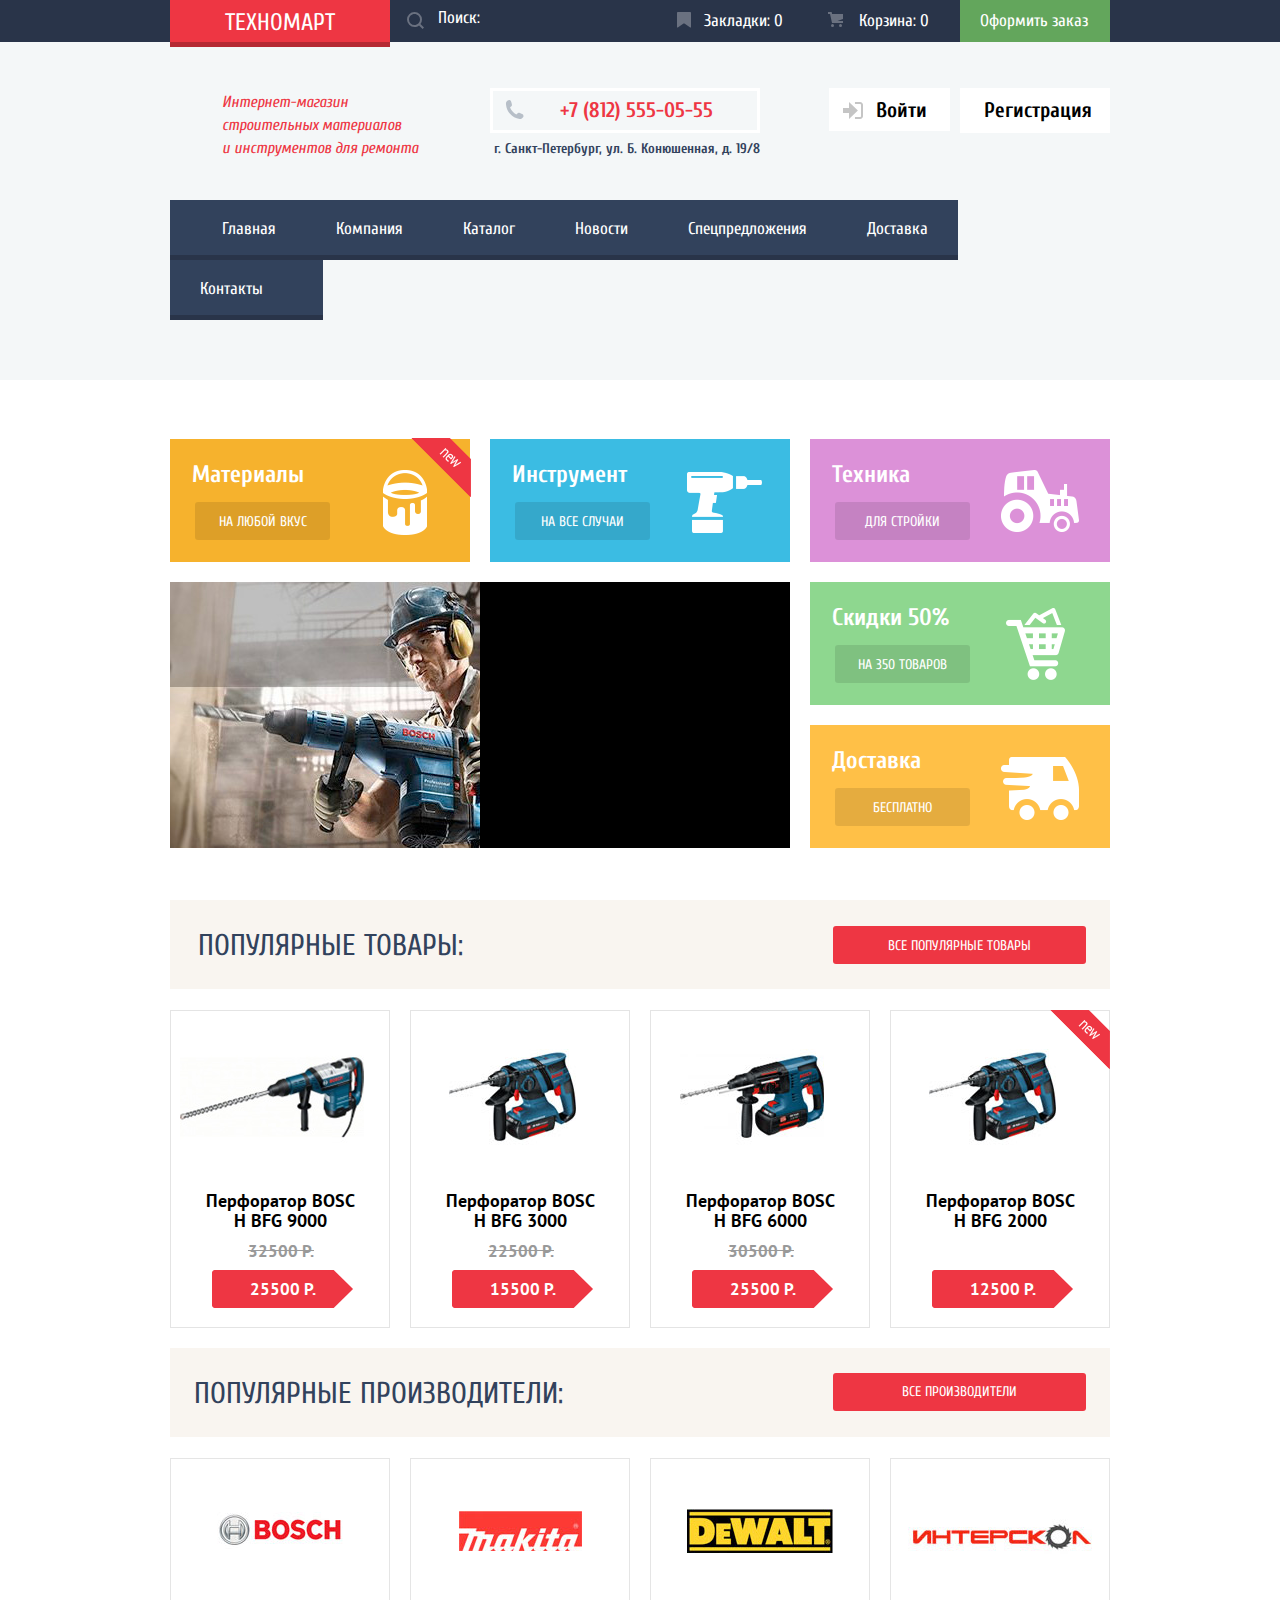
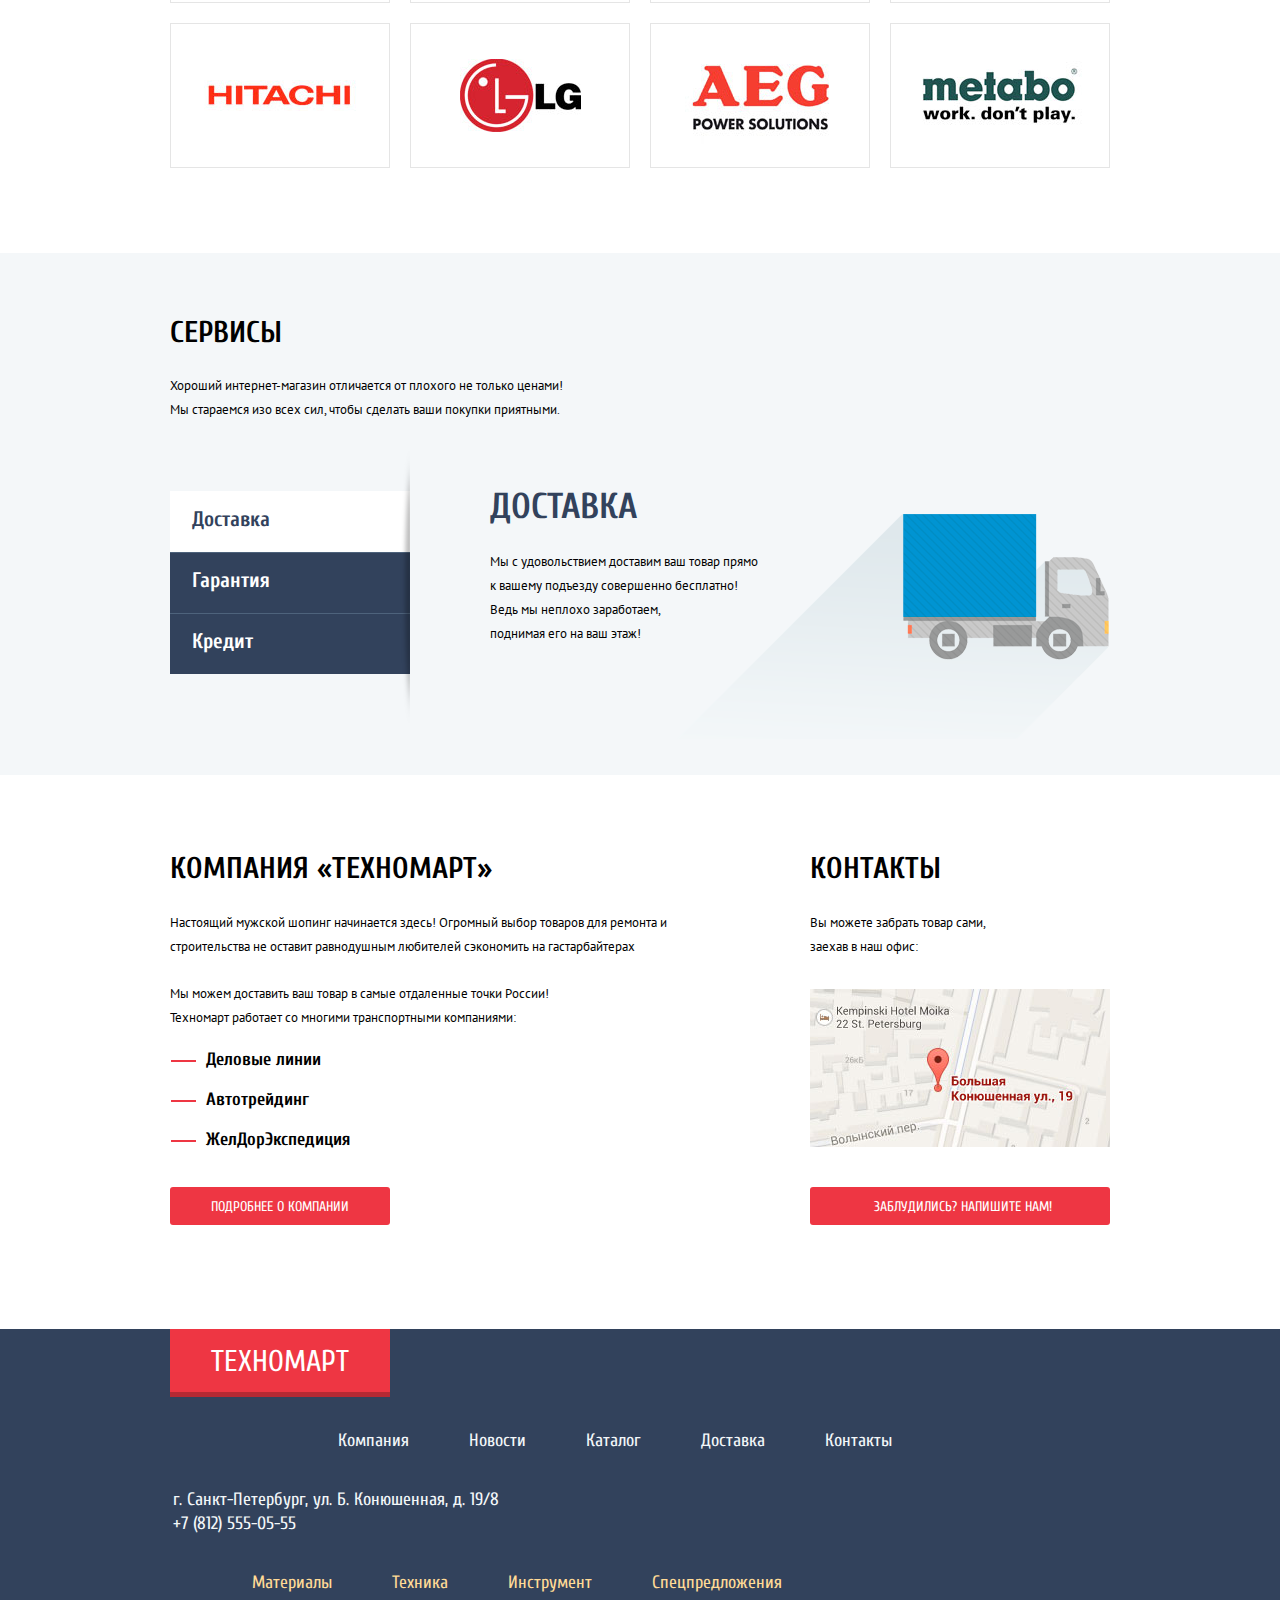
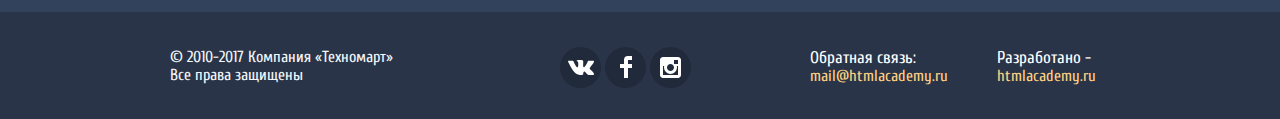
==== commit 038a1ae1: "new update" ====
--- a/index.html
+++ b/index.html
@@ -52,178 +52,265 @@
                 </ul>
             </div>
         </header>
-        <main class="container container-wrap">
-            <section class="main-content">
-                <h2 class="h2-hidden">Дополнительная навигация</h2>
-                <div class="content-left">
-                    <div class="content-div materials new">
-                        <h3>Материалы</h3>
-                        <a class="content-button" href="#">НА ЛЮБОЙ ВКУС</a>
-                    </div>
-                    <div class="content-div tools">
-                        <h3>Инструмент</h3>
-                        <a class="content-button" href="catalog.html">НА ВСЕ СЛУЧАИ</a
-                            ></div>
-                    <div class="content-div slider">
-                        <ul class="sliders">
-                            <li class="slide slide1"></li>
-                            <li class="slide slide2"></li>
+        <main>
+            <div class="container container-wrap">
+                <section class="main-content">
+                    <h2 class="h2-hidden">Дополнительная навигация</h2>
+                    <div class="content-left">
+                        <div class="content-div materials new">
+                            <h3>Материалы</h3>
+                            <a class="content-button" href="#">НА ЛЮБОЙ ВКУС</a>
+                        </div>
+                        <div class="content-div tools">
+                            <h3>Инструмент</h3>
+                            <a class="content-button" href="catalog.html">НА ВСЕ СЛУЧАИ</a
+                                ></div>
+                        <div class="content-div slider">
+                            <ul class="sliders">
+                                <li class="slide slide1"></li>
+                                <li class="slide slide2"></li>
+                            </ul>
+                        </div>
+                    </div>
+                    <div class="content-right">
+                        <div class="content-div machinery">
+                            <h3>Техника</h3>
+                            <a class="content-button" href="#">ДЛЯ СТРОЙКИ</a>
+                        </div>
+                        <div class="content-div discounts">
+                            <h3>Скидки 50%</h3>
+                            <a class="content-button" href="#">НА 350 ТОВАРОВ</a>
+                        </div>
+                        <div class="content-div delivery">
+                            <h3>Доставка</h3>
+                            <a class="content-button" href="#">БЕСПЛАТНО</a>
+                        </div>
+                    </div>
+                </section>
+                <section class="main-products">
+                    <div class="products-head">
+                        <h2 class="products-h2">ПОПУЛЯРНЫЕ ТОВАРЫ:</h2>
+                        <a class="popular-button button-red" href="#">ВСЕ ПОПУЛЯРНЫЕ ТОВАРЫ</a>
+                    </div>
+                    <ul class="catalog-popular">
+                        <li class="item-popular item-interactive" tabindex="0">
+                            <div class="item-image">
+                                <div class="image">
+                                    <img src="img/catalog/bosch-bfg-9000.jpg" width="184" height="164" alt="Перфоратор BOSCH BFG 9000»">
+                                </div>
+                                <div class="hover-buttons">
+                                    <a class="item-buy" href="#">КУПИТЬ</a>
+                                    <a class="bookmark-button" href="#">В ЗАКЛАДКИ</a>
+                                </div>
+                            </div>
+                            <h3 class="item-name">
+                                <a class="item-link" href="#">Перфоратор BOSCH BFG 9000</a>
+                            </h3>
+                            <div class="price">
+                                <span class="price-old">32500 Р.</span>
+                                <a class="price-button" href="#">25500 Р.</a>
+                            </div>
+                        </li>
+                        <li class="item-popular item-interactive" tabindex="0">
+                            <div class="item-image">
+                                <div class="image">
+                                    <img src="img/catalog/bosch-bfg-3000.jpg" width="127" height="112" alt="Перфоратор BOSCH BFG 3000»">
+                                </div>
+                                <div class="hover-buttons">
+                                    <a class="item-buy" href="#">КУПИТЬ</a>
+                                    <a class="bookmark-button" href="#">В ЗАКЛАДКИ</a>
+                                </div>
+                            </div>
+                            <h3 class="item-name">
+                                <a class="item-link" href="#">Перфоратор BOSCH BFG 3000</a>
+                            </h3>
+                            <div class="price">
+                                <span class="price-old">22500 Р.</span>
+                                <a class="price-button" href="#">15500 Р.</a>
+                            </div>
+                        </li>
+                        <li class="item-popular item-interactive" tabindex="0">
+                            <div class="item-image">
+                                <div class="image">
+                                    <img src="img/catalog/bosch-bfg-6000.jpg" width="144" height="128" alt="Перфоратор BOSCH BFG 6000»">
+                                </div>
+                                <div class="hover-buttons">
+                                    <a class="item-buy" href="#">КУПИТЬ</a>
+                                    <a class="bookmark-button" href="#">В ЗАКЛАДКИ</a>
+                                </div>
+                            </div>
+                            <h3 class="item-name">
+                                <a class="item-link" href="#">Перфоратор BOSCH BFG 6000</a>
+                            </h3>
+                            <div class="price">
+                                <span class="price-old">30500 Р.</span>
+                                <a class="price-button" href="#">25500 Р.</a>
+                            </div>
+                        </li>
+                        <li class="item-popular item-interactive new" tabindex="0">
+                            <div class="item-image">
+                                <div class="image">
+                                    <img src="img/catalog/bosch-bfg-2000.jpg" width="127" height="112" alt="Перфоратор BOSCH BFG 2000»">
+                                </div>
+                                <div class="hover-buttons">
+                                    <a class="item-buy" href="#">КУПИТЬ</a>
+                                    <a class="bookmark-button" href="#">В ЗАКЛАДКИ</a>
+                                </div>
+                            </div>
+                            <h3 class="item-name">
+                                <a class="item-link" href="#">Перфоратор BOSCH BFG 2000</a>
+                            </h3>
+                            <div class="price">
+                                <span class="price-old"></span>
+                                <a class="price-button" href="#">12500 Р.</a>
+                            </div>
+                        </li>
+                    </ul>
+                    <div class="manufacturers-head">
+                        <h2 class="manufacturers-h2">ПОПУЛЯРНЫЕ ПРОИЗВОДИТЕЛИ: </h2>
+                        <a class="manufacturers-button button-red" href="#">ВСЕ ПРОИЗВОДИТЕЛИ</a>
+                    </div>
+                    <ul class="manufacturers-list">
+                        <li class="malist-li">
+                            <a class="manufacturers-item" href="#" aria-label="Производитель Bosch">
+                                <img src="img/manufacturers/bosch.jpg" width="126" height="37" alt="Bosch">
+                            </a>
+                        </li>
+                        <li class="malist-li">
+                            <a class="manufacturers-item" href="#" aria-label="Производитель Makita">
+                                <img src="img/manufacturers/Makita.jpg" width="123" height="40" alt="Makita">
+                            </a>
+                        </li>
+                        <li class="malist-li">
+                            <a class="manufacturers-item" href="#" aria-label="Производитель DEWALT">
+                                <img src="img/manufacturers/DeWALT.jpg" width="146" height="44" alt="DEWALT">
+                            </a>
+                        </li>
+                        <li class="malist-li">
+                            <a class="manufacturers-item" href="#" aria-label="Производитель Интерскол">
+                                <img src="img/manufacturers/interskol.jpg" width="200" height="88" alt="Интерскол">
+                            </a>
+                        </li>
+                        <li class="malist-li">
+                            <a class="manufacturers-item" href="#" aria-label="Производитель HITACHI">
+                                <img src="img/manufacturers/Hitachi.jpg" width="169" height="31" alt="HITACHI">
+                            </a>
+                        </li>
+                        <li class="malist-li">
+                            <a class="manufacturers-item" href="#" aria-label="Производитель LG">
+                                <img src="img/manufacturers/LG.jpg" width="121" height="73" alt="LG">
+                            </a>
+                        </li>
+                        <li class="malist-li">
+                            <a class="manufacturers-item" href="#" aria-label="Производитель AEG">
+                                <img src="img/manufacturers/AEG.jpg" width="151" height="96" alt="AEG">
+                            </a>
+                        </li>
+                        <li class="malist-li">
+                            <a class="manufacturers-item" href="#" aria-label="Производитель METABO"><img src="img/manufacturers/Metabo.jpg" width="204" height="69" alt="METABO">
+                            </a>
+                        </li>
+                    </ul>
+                </section>
+            </div>
+            <section class="services">
+                <div class="container container-wrap">
+                    <div class="services-top">
+                        <h2 class="services-h2">СЕРВИСЫ</h2>
+                        <p class="services-text">Хороший интернет-магазин отличается от плохого не только ценами!<br>
+                            Мы стараемся изо всех сил, чтобы сделать ваши покупки приятными.</p>
+                    </div>
+                    <div class="services-info">
+                        <div class="services-options">
+                            <ul class="services-list">
+                                <li class="services-button">
+                                    <input class="hidden services-show delivery-service" type="radio" name="services-group" value="" id="delivery-service" checked>
+                                    <label class="service-name" for="delivery-service">Доставка</label>
+                                    <div class="service-delivery image-delivery">
+                                        <h2 class="services-h2-info">ДОСТАВКА</h2>
+                                        <p class="services-paragraph-info">
+                                            Мы с удовольствием доставим ваш товар прямо<br>
+                                            к вашему подъезду совершенно бесплатно!<br>
+                                            Ведь мы неплохо заработаем,<br> 
+                                            поднимая его на ваш этаж!</p>
+                                    </div>
+                                </li>
+                                <li class="services-button">
+                                    <input class="hidden services-show guarantee-service" type="radio" name="services-group" value="" id="guarantee-service">
+                                    <label class="service-name" for="guarantee-service">Гарантия</label>
+                                    <div class="service-delivery image-guarantee">
+                                        <h2 class="services-h2-info">ГАРАНТИЯ</h2>
+                                        <p class="services-paragraph-info">
+                                            Если купленный у нас товар поломается или заискрит,<br>
+                                            а также в случае пожара, спровоцированного его возгаранием,<br>  
+                                            вы всегда можете быть уверены в нашей гарантии. Мы обменяем<br>
+                                            сгоревший товар на новый.<br>
+                                            Дом уж восстановите как-нибудь сами.
+                                    </div>
+                                </li>
+                                <li class="services-button">
+                                    <input class="hidden services-show credit-service" type="radio" name="services-group" value="" id="credit-service">
+                                    <label class="service-name" for="credit-service">Кредит</label>
+                                    <div class="service-delivery image-credit">
+                                        <h2 class="services-h2-info">КРЕДИТ</h2>
+                                        <p class="services-paragraph-info">
+                                            Залезть в долговую яму стало проще!<br> 
+                                            Кредитные консультанты придут вам на помощь.</p>
+                                        <a href="#" class="credit-button button-red" >ОТПРАВИТЬ ЗАЯВКУ</a>
+                                    </div>
+                                </li>
+                            </ul>
+                        </div>
+                    </div>
+                    <!--
+<div class="services-descriptions">
+<div class="service-delivery show-delivery">
+<h2 class="services-h2-info">Доставка</h2>
+<p class="services-paragraph-info">Мы с удовольствием доставим ваш товар прямо<br>
+к вашему подъезду совершенно бесплатно!<br>
+Ведь мы неплохо заработаем,<br> 
+поднимая его на ваш этаж!</p>
+</div>
+<div class="service-delivery show-gurantee">
+<h2 class="services-h2-info">Гарантия</h2>
+<p class="services-paragraph-info">Мы с удовольствием доставим ваш товар прямо<br>
+к вашему подъезду совершенно бесплатно!<br>
+Ведь мы неплохо заработаем,<br> 
+поднимая его на ваш этаж!</p>
+</div>
+<div class="service-delivery show-credit">
+<h2 class="services-h2-info">Доставка</h2>
+<p class="services-paragraph-info">Мы с удовольствием доставим ваш товар прямо<br>
+к вашему подъезду совершенно бесплатно!<br>
+Ведь мы неплохо заработаем,<br> 
+поднимая его на ваш этаж!</p>
+</div>
+</div> -->
+                </div>
+            </section>
+            <div class="container container-wrap">
+                <section class="main-footer">
+                    <div class="main-footer-left-side">
+                        <h2 class="company-name">КОМПАНИЯ «ТЕХНОМАРТ»</h2>
+                        <p class="main-footer-about">Настоящий мужской шопинг начинается здесь! Огромный выбор товаров для ремонта и строительства не оставит равнодушным любителей сэкономить на гастарбайтерах</p>
+                        <div class="main-footer-about second">Мы можем доставить ваш товар в самые отдаленные точки России!<br> Техномарт работает со многими транспортными компаниями:
+                        </div>
+                        <ul class="delivery-company">
+                            <li class="delivery-companys">Деловые линии</li>
+                            <li class="delivery-companys">Автотрейдинг</li>
+                            <li class="delivery-companys">ЖeлДорЭкспедиция</li>
                         </ul>
-                    </div>
-                </div>
-                <div class="content-right">
-                    <div class="content-div machinery">
-                        <h3>Техника</h3>
-                        <a class="content-button" href="#">ДЛЯ СТРОЙКИ</a>
-                    </div>
-                    <div class="content-div discounts">
-                        <h3>Скидки 50%</h3>
-                        <a class="content-button" href="#">НА 350 ТОВАРОВ</a>
-                    </div>
-                    <div class="content-div delivery">
-                        <h3>Доставка</h3>
-                        <a class="content-button" href="#">БЕСПЛАТНО</a>
-                    </div>
-                </div>
-            </section>
-            <section class="main-products">
-                <div class="products-head">
-                    <h2 class="products-h2">ПОПУЛЯРНЫЕ ТОВАРЫ:</h2>
-                    <a class="popular-button button-red" href="#">ВСЕ ПОПУЛЯРНЫЕ ТОВАРЫ</a>
-                </div>
-                <ul class="catalog-popular">
-                    <li class="item-popular item-interactive" tabindex="0">
-                        <div class="item-image">
-                            <div class="image">
-                                <img src="img/catalog/bosch-bfg-9000.jpg" width="184" height="164" alt="Перфоратор BOSCH BFG 9000»">
-                            </div>
-                            <div class="hover-buttons">
-                                <a class="item-buy" href="#">КУПИТЬ</a>
-                                <a class="bookmark-button" href="#">В ЗАКЛАДКИ</a>
-                            </div>
-                        </div>
-                        <h3 class="item-name">
-                            <a class="item-link" href="#">Перфоратор BOSCH BFG 9000</a>
-                        </h3>
-                        <div class="price">
-                            <span class="price-old">32500 Р.</span>
-                            <a class="price-button" href="#">25500 Р.</a>
-                        </div>
-                    </li>
-                    <li class="item-popular item-interactive" tabindex="0">
-                        <div class="item-image">
-                            <div class="image">
-                                <img src="img/catalog/bosch-bfg-3000.jpg" width="127" height="112" alt="Перфоратор BOSCH BFG 3000»">
-                            </div>
-                            <div class="hover-buttons">
-                                <a class="item-buy" href="#">КУПИТЬ</a>
-                                <a class="bookmark-button" href="#">В ЗАКЛАДКИ</a>
-                            </div>
-                        </div>
-                        <h3 class="item-name">
-                            <a class="item-link" href="#">Перфоратор BOSCH BFG 3000</a>
-                        </h3>
-                        <div class="price">
-                            <span class="price-old">22500 Р.</span>
-                            <a class="price-button" href="#">15500 Р.</a>
-                        </div>
-                    </li>
-                    <li class="item-popular item-interactive" tabindex="0">
-                        <div class="item-image">
-                            <div class="image">
-                                <img src="img/catalog/bosch-bfg-6000.jpg" width="144" height="128" alt="Перфоратор BOSCH BFG 6000»">
-                            </div>
-                            <div class="hover-buttons">
-                                <a class="item-buy" href="#">КУПИТЬ</a>
-                                <a class="bookmark-button" href="#">В ЗАКЛАДКИ</a>
-                            </div>
-                        </div>
-                        <h3 class="item-name">
-                            <a class="item-link" href="#">Перфоратор BOSCH BFG 6000</a>
-                        </h3>
-                        <div class="price">
-                            <span class="price-old">30500 Р.</span>
-                            <a class="price-button" href="#">25500 Р.</a>
-                        </div>
-                    </li>
-                    <li class="item-popular item-interactive new" tabindex="0">
-                        <div class="item-image">
-                            <div class="image">
-                                <img src="img/catalog/bosch-bfg-2000.jpg" width="127" height="112" alt="Перфоратор BOSCH BFG 2000»">
-                            </div>
-                            <div class="hover-buttons">
-                                <a class="item-buy" href="#">КУПИТЬ</a>
-                                <a class="bookmark-button" href="#">В ЗАКЛАДКИ</a>
-                            </div>
-                        </div>
-                        <h3 class="item-name">
-                            <a class="item-link" href="#">Перфоратор BOSCH BFG 2000</a>
-                        </h3>
-                        <div class="price">
-                            <span class="price-old"></span>
-                            <a class="price-button" href="#">12500 Р.</a>
-                        </div>
-                    </li>
-                </ul>
-                <div class="manufacturers-head">
-                    <h2 class="manufacturers-h2">ПОПУЛЯРНЫЕ ПРОИЗВОДИТЕЛИ: </h2>
-                    <a class="manufacturers-button button-red" href="#">ВСЕ ПРОИЗВОДИТЕЛИ</a>
-                </div>
-                <ul class="manufacturers-list">
-                    <li class="malist-li"><a class="manufacturers-item" href="#" aria-label="Производитель Bosch">
-                        <img src="img/manufacturers/bosch.jpg" width="126" height="37" alt="Bosch">
-                        </a>
-                    </li>
-                    <li class="malist-li"><a class="manufacturers-item" href="#" aria-label="Производитель Makita">
-                        <img src="img/manufacturers/Makita.jpg" width="123" height="40" alt="Makita">
-                        </a>
-                    </li>
-                    <li class="malist-li"><a class="manufacturers-item" href="#" aria-label="Производитель DEWALT">
-                        <img src="img/manufacturers/DeWALT.jpg" width="146" height="44" alt="DEWALT">
-                        </a>
-                    </li>
-                    <li class="malist-li"><a class="manufacturers-item" href="#" aria-label="Производитель Интерскол">
-                        <img src="img/manufacturers/interskol.jpg" width="200" height="88" alt="Интерскол">
-                        </a>
-                    </li>
-                    <li class="malist-li"><a class="manufacturers-item" href="#" aria-label="Производитель HITACHI">
-                        <img src="img/manufacturers/Hitachi.jpg" width="169" height="31" alt="HITACHI">
-                        </a>
-                    </li>
-                    <li class="malist-li"><a class="manufacturers-item" href="#" aria-label="Производитель LG">
-                        <img src="img/manufacturers/LG.jpg" width="121" height="73" alt="LG">
-                        </a>
-                    </li>
-                    <li class="malist-li"><a class="manufacturers-item" href="#" aria-label="Производитель AEG">
-                        <img src="img/manufacturers/AEG.jpg" width="151" height="96" alt="AEG">
-                        </a>
-                    </li>
-                    <li class="malist-li"><a class="manufacturers-item" href="#" aria-label="Производитель METABO"><img src="img/manufacturers/Metabo.jpg" width="204" height="69" alt="METABO">
-                        </a>
-                    </li>
-                </ul>
-            </section>
-            <section class="main-footer">
-                <div class="main-footer-left-side">
-                    <h2 class="company-name">КОМПАНИЯ «ТЕХНОМАРТ»</h2>
-                    <p class="main-footer-about">Настоящий мужской шопинг начинается здесь! Огромный выбор товаров для ремонта и строительства не оставит равнодушным любителей сэкономить на гастарбайтерах</p>
-                    <div class="main-footer-about second">Мы можем доставить ваш товар в самые отдаленные точки России!<br> Техномарт работает со многими транспортными компаниями:
-                    </div>
-                    <ul class="delivery-company">
-                        <li class="delivery-companys">Деловые линии</li>
-                        <li class="delivery-companys">Автотрейдинг</li>
-                        <li class="delivery-companys">ЖeлДорЭкспедиция</li>
-                    </ul>
-                    <a class="company-button button-red" href="#">ПОДРОБНЕЕ О КОМПАНИИ</a>
-                </div>
-                <div class="main-footer-right-side">
-                    <h2 class="h2-contacts">КОНТАКТЫ</h2>
-                    <p class="company-place">Вы можете забрать товар сами, заехав в наш офис:
-                        <a class="mini-map" href="img/big-map.jpg"><img src="img/mini-map.jpg" alt="Ссылка-изображение карты" width="300" height="158"></a>
-                    </p>
-                    <a class="mail-button button-red" href="feedbackform.html">ЗАБЛУДИЛИСЬ? НАПИШИТЕ НАМ!</a>
-                </div>
-            </section>
+                        <a class="company-button button-red" href="#">ПОДРОБНЕЕ О КОМПАНИИ</a>
+                    </div>
+                    <div class="main-footer-right-side">
+                        <h2 class="h2-contacts">КОНТАКТЫ</h2>
+                        <p class="company-place">Вы можете забрать товар сами, заехав в наш офис:
+                            <a class="mini-map" href="img/big-map.jpg"><img src="img/mini-map.jpg" alt="Ссылка-изображение карты" width="300" height="158"></a>
+                        </p>
+                        <a class="mail-button button-red" href="feedbackform.html">ЗАБЛУДИЛИСЬ? НАПИШИТЕ НАМ!</a>
+                    </div>
+                </section>
+            </div>d
         </main>
         <footer class="footer">
             <section class="footer-section">
--- a/css/style.css
+++ b/css/style.css
@@ -474,6 +474,7 @@
 .second {
     padding-top: 6px;
 }
+
 .manufacturers-button,
 .popular-button,
 .company-button {
@@ -484,6 +485,7 @@
     padding-bottom: 9px;
     border-radius: 3px;
 }
+
 .company-place {
     width: 180px;
 }
@@ -1506,3 +1508,149 @@
 .manufacturers-item:active {
     box-shadow: 0px 4px 10px 0px rgba(41, 52, 73, 0.5);
 }
+.services {
+    width: 100%;
+    min-height: 522px;
+    display: flex;
+    flex-wrap: wrap;
+    box-sizing: border-box;
+    color: blue;
+    background-color: #f4f7f9;
+    padding: 0;
+    margin: 0;
+    margin-top: 42px;
+}
+.services-info {
+    width: 100%;
+    box-sizing: border-box;
+    padding: 0;
+    margin: 0;
+    position: relative;
+    display: flex;
+    margin-top: -4px;
+    margin-left: -60px;
+}
+.services-options {
+    display: flex;
+    width: 100%;
+    box-sizing: border-box;
+    padding-left: 20px;
+    margin: 0;
+    
+}
+.services-list {
+    display: flex;
+    flex-wrap: wrap;
+    list-style: none;
+    position:relative;
+    flex-direction: column;
+}
+.services-list::after {
+    position: absolute;
+    content: "";
+    width: 10px;
+    height: 272px;
+    background-image: url(../img/services-shadow.png);
+    background-repeat: no-repeat;
+    right: 0px;
+    top: -40px;
+}
+.service-name {
+    font-weight: 700;
+    font-size: 21px;
+    line-height: 30px;
+    display: flex;
+    color: #ffffff;
+    background-color:#32425c;
+    cursor: pointer;
+    width: 240px;
+    height: 61px;
+    padding-left: 22px;
+    padding-top: 12px;
+    box-sizing: border-box;
+}
+.services-h2 {
+    width: 100%;
+    color: #000000;
+    font-size: 30px;
+    line-height: 30px;
+    margin-top: 65px;
+}
+.services-h2-info {
+    font-size: 36px;
+    line-height: 36px;
+    color: #32425c;
+}
+.services-text,
+.services-paragraph-info {
+    font-family: "PT Sans", sans-serif;
+    color: #000000;
+    font-size: 13px;
+    line-height: 24px;
+    margin-top: -4px;
+}
+.services-text {
+    margin-top: -41px;
+}
+.services-top {
+    width: 100%;
+    display: flex;
+    flex-wrap: wrap;
+    box-sizing: border-box;
+}
+.services-button:not(:first-child) .service-name {
+    border-top: 1px solid #4e637c;
+}
+.services-descriptions {
+    width: 556px;
+    height: 100%;
+    box-sizing: border-box;
+}
+.services-buttons {
+    position: relative;
+    width: 100%;
+}
+.credit-button {
+    min-width: 195px;
+    margin-top: 15px;
+    text-align: center;
+    padding-top: 11px;
+    padding-bottom: 9px;
+    border-radius: 3px;
+    background-color: #ff5357;
+}
+.service-delivery {
+    display: none;
+    position: absolute;
+    width: 680px;
+    min-height: 280px;
+    left: 360px;
+    top: -32px;
+}
+.services-show:checked + .service-name {
+    color: #32425c;
+    background-color:#ffffff;
+    border-top: 1px solid transparent;
+}
+.services-show:checked ~ .service-delivery {
+    display: flex;
+    flex-wrap: wrap;
+    flex-direction: column;
+    align-items: flex-start;
+}
+.image-delivery {
+    background-image: url(../img/delivery-car2.png);
+    background-repeat: no-repeat;
+    background-position: right 61px top 55px;
+}
+.image-guarantee {
+    background-image: url(../img/gurantee.png);
+    background-repeat: no-repeat;
+    background-position: right 61px top 55px;
+}
+.image-credit {
+    background-image: url(../img/credit.png);
+    background-repeat: no-repeat;
+    background-position: right 61px top 55px;
+}
+.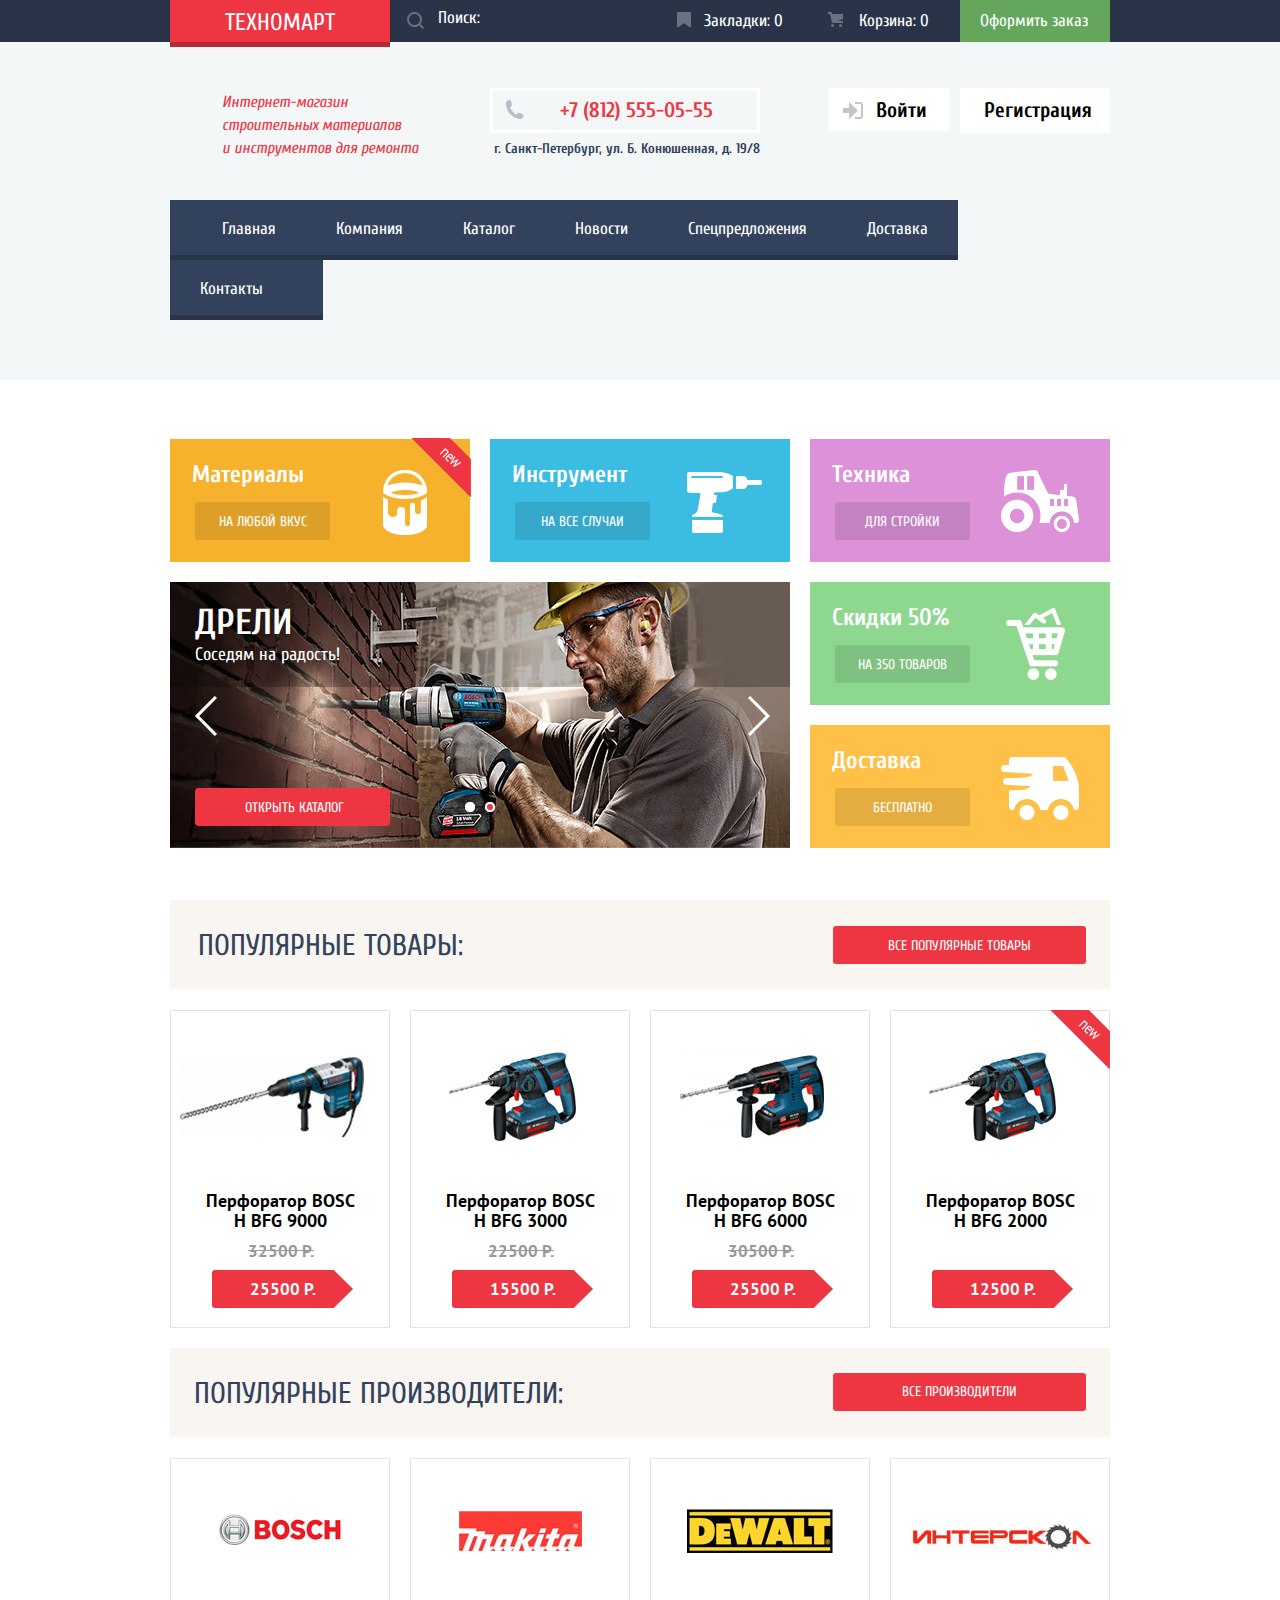
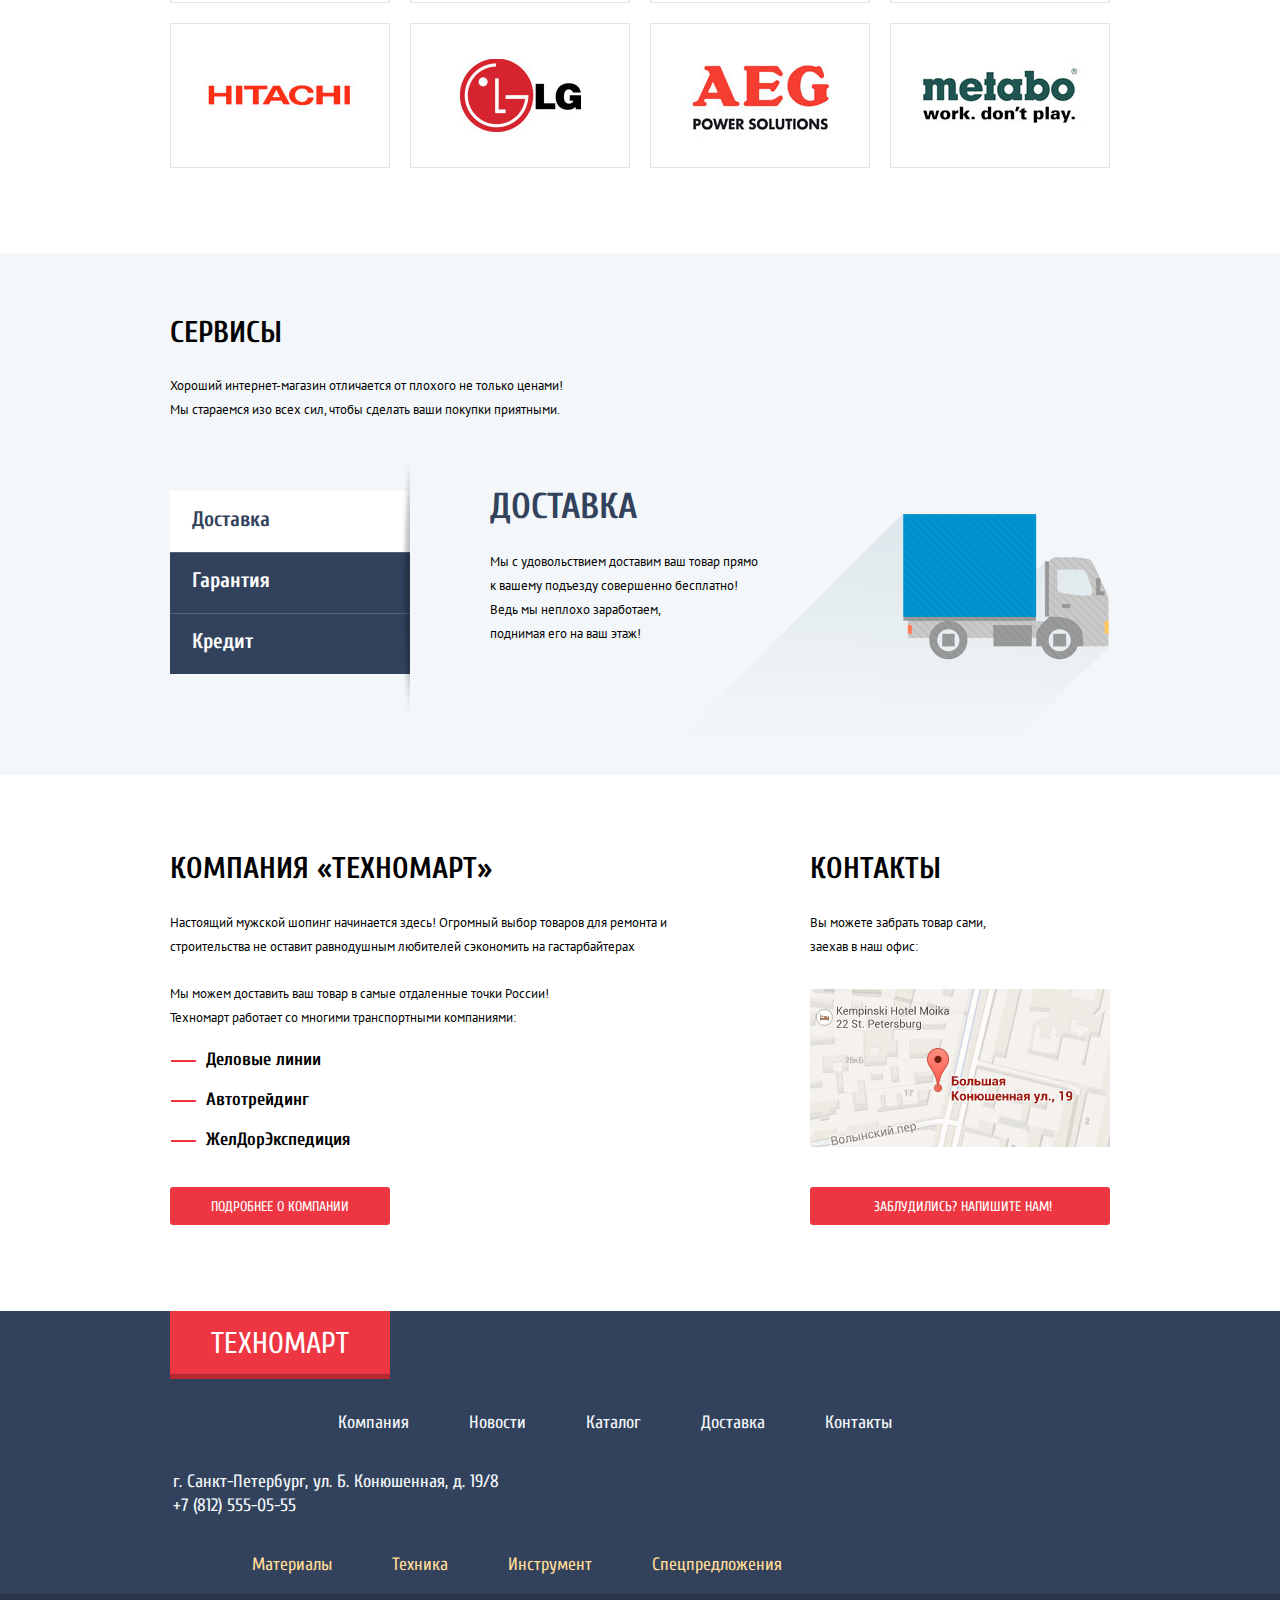
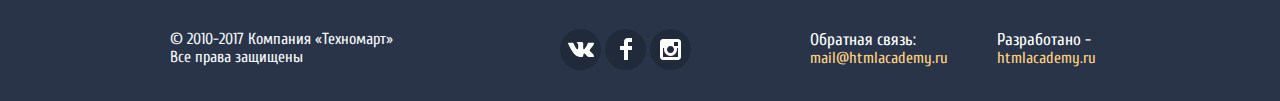
==== commit f7b2a741: "first-final-update" ====
--- a/index.html
+++ b/index.html
@@ -3,10 +3,11 @@
     <head>
         <meta charset="utf-8">
         <title>HTML Academy: Техномарт</title>
-        <link href="css/normalize.css" rel="stylesheet">
-        <link href="css/style.css" rel="stylesheet">
         <link href="https://fonts.googleapis.com/css?family=PT+Sans:400,700&amp;subset=cyrillic" rel="stylesheet">
         <link href="https://fonts.googleapis.com/css?family=Cuprum:400,400i,700&amp;subset=cyrillic" rel="stylesheet">
+        <link href="css/normalize.css" rel="stylesheet">
+        <link href="css/style-mini.css" rel="stylesheet">
+
     </head>
     <body>
         <header class="header">
@@ -65,11 +66,28 @@
                             <h3>Инструмент</h3>
                             <a class="content-button" href="catalog.html">НА ВСЕ СЛУЧАИ</a
                                 ></div>
-                        <div class="content-div slider">
+                        <div class="content-div slider-div">
                             <ul class="sliders">
-                                <li class="slide slide1"></li>
-                                <li class="slide slide2"></li>
+                                <li class="slide">
+                                    <h2 class="slider-h2">ПЕРФОРАТОРЫ</h2>
+                                    <p class="slider-paragraph slider-font">Настоящие мужские игрушки</p>
+                                    <img class="slider-img" src="img/slide-1.jpg" width="620" height="266" alt="slide-image">
+                                    <a class="button-red slider-button" href="catalog.html">ОТКРЫТЬ КАТАЛОГ</a>
+                                </li>
+                                <li class="slide slide-show">
+                                    <h2 class="slider-h2">ДРЕЛИ</h2>
+                                    <p class="slider-paragraph">Соседям на радость!</p>
+                                    <img src="img/slide-2.jpg" width="620" height="266" alt="slide-image">
+                                    <a class="button-red slider-button" href="catalog.html">ОТКРЫТЬ КАТАЛОГ</a>
+                                </li>
                             </ul>
+                            <button class="slider-nav slider-arrow-left" aria-label="Слайдер влево"></button>
+                            <button class="slider-nav slider-arrow-right" aria-label="Слайдер вправо"></button>
+                            <!--Как реализовать слайдер нормально я пока не знаю :( -->
+                            <div class="pagination-buttons">
+                                <button class="pagination-button"></button>
+                                <button class="pagination-button pagination-button-current"></button>
+                            </div>
                         </div>
                     </div>
                     <div class="content-right">
@@ -92,7 +110,7 @@
                         <h2 class="products-h2">ПОПУЛЯРНЫЕ ТОВАРЫ:</h2>
                         <a class="popular-button button-red" href="#">ВСЕ ПОПУЛЯРНЫЕ ТОВАРЫ</a>
                     </div>
-                    <ul class="catalog-popular">
+                    <ul class="catalog-popular catalog-list">
                         <li class="item-popular item-interactive" tabindex="0">
                             <div class="item-image">
                                 <div class="image">
@@ -399,8 +417,19 @@
             <h2 class="h2-hidden">Большая карта с нашим местоположением</h2>
             <iframe src="https://www.google.com/maps/embed?pb=!1m18!1m12!1m3!1d1998.6037872533277!2d30.320858716096975!3d59.93871648187614!2m3!1f0!2f0!3f0!3m2!1i1024!2i768!4f13.1!3m3!1m2!1s0x4696310fca145cc1%3A0x42b32648d8238007!2z0JHQvtC70YzRiNCw0Y8g0JrQvtC90Y7RiNC10L3QvdCw0Y8g0YPQuy4sIDE5LzgsINCh0LDQvdC60YIt0J_QtdGC0LXRgNCx0YPRgNCzLCAxOTExODY!5e0!3m2!1sru!2sru!4v1544950614707" width="940" height="466" style="border:0" allowfullscreen></iframe>
             <a class="button-close map-close" aria-label="Закрыть карту"></a>
+
         </section>
-        <script src="js/index-script.js">
-        </script>
+        <section class="modal product-cart" aria-label="Всплывашющее окно, товар добавлен в корзину">
+            <div class="cart-success">
+                <img src="img/ok-cart.png" width="66" height="66" alt="">
+                <span  class="product-cart-text" >Товар добавлен в корзину!</span>
+            </div>
+            <div class="modal-cart-bottom">
+                <a class="modal-buy-button button-red" href="#" aria-label="Оформить заказ">ОФОРМИТЬ ЗАКАЗ</a>
+                <a class="go-button"  href="#" aria-label="Продолжить покупки">ПРОДОЛЖИТЬ ПОКУПКИ</a>
+            </div>
+            <a class="button-close close-modal-cart" aria-label="Закрыть окно подтверждения"></a>
+        </section>
+        <script src="js/js-index-mini.js"></script>
     </body>
 </html>
--- a/css/style-mini.css
+++ b/css/style-mini.css
@@ -0,0 +1 @@
+.container,.header-top{display:flex;box-sizing:border-box}.search,body{position:relative;color:#fff}.header-h1,body{font-weight:400}.exit,.icon,.profile,.reg-link,.user-links,.user-main{min-height:45px}body{margin:0;padding:0;font-family:Cuprum,sans-serif,Arial,sans-serif;font-size:17px;line-height:18px}.container{width:940px;margin:0 auto;padding:0}.container-wrap{flex-wrap:wrap}.header{min-width:940px;background-color:#f4f7f8;padding-bottom:59px}.header-top{width:100%;background-color:#293449;align-items:center;flex-wrap:nowrap}.site-logo-head,.site-logo-header{min-width:220px;padding:11px 55px 3px;text-decoration:none;font-size:24px;line-height:24px;color:#fff;background-color:#ee3643;box-shadow:0 5px 0 #b52933;box-sizing:border-box}.bookmarks,.buy-button,.cart{min-width:150px;box-sizing:border-box}.search{width:270px;background-color:#293449;border-style:none;padding-top:11px;padding-left:48px;padding-bottom:12px;max-height:42px}.search::-ms-clear{display:none}.search-img{width:17px;height:17px;position:absolute;background-image:url(../img/icon-search.svg);top:12px;left:17px}.bookmarks,.cart,.search-form{position:relative}.search::placeholder{position:relative;font-family:Cuprum,sans-serif;font-style:normal;font-size:17px;line-height:18px;color:#fff}.contacts,.header-h1{font-family:Cuprum,sans-serif}.search:hover{background-color:#212a3a}.search:hover+.search-img{background-image:url(../img/icon-search-hover.svg)}.search:active+.search-img,.search:focus+.search-img{background-image:url(../img/icon-search-active.svg)}.search:active,.search:focus{background-color:#fff;color:#000;outline:0}.site-logo-header:hover{background-color:#ca2c37}.site-logo-header:active,.site-logo-header:focus{background-color:#ba2732;outline:0}.header-top-link:hover{background-color:#212a3a}.header-top-link{text-decoration:none;font-size:17px;line-height:18px;color:#fff}.header-top-link:active,.header-top-link:focus{background-color:#161d29;color:rgba(255,255,255,.6);outline:0}.active{background-color:#ee3643}.active:hover{background-color:#ca2c37}.active:active,.active:focus{background-color:#ba2732;outline:0}.buy-button:hover{background-color:#5fbb2d}.buy-button:active,.buy-button:focus{background-color:#518534;color:rgba(255,255,255,.5)}.search-form{width:270px;height:42px}.bookmarks{padding:12px 0 12px 44px}.cart{padding:12px 0 12px 49px}.bookmarks::before,.cart::before{content:"";position:absolute;width:20px;height:20px;background-repeat:no-repeat}.buy-button{text-align:center;padding:12px 22px 12px 19px;background-color:#63a65c}.cart::before{background-image:url(../img/icon-cart.svg);left:18px}.cart:hover::before{background-image:url(../img/icon-cart-hover.svg)}.cart:active::before{background-image:url(../img/icon-cart-active.svg)}.cart-active{background-color:#ee3639}.exit,.icon,.login-link,.profile,.reg-link,.user-main{background-color:#fff}.cart-active::before{background-image:url(../img/icon-cart-hover.svg);opacity:.3}.bookmarks::before{background-image:url(../img/icon-bookmark.svg);left:17px}.bookmarks:hover::before{background-image:url(../img/icon-bookmark-hover.svg)}.bookmarks:active::before{background-image:url(../img/icon-bookmark-active.svg)}.header-main{width:100%;display:flex;flex-direction:row;padding:38px 0 0;max-height:158px}.contacts,.phone{display:flex;width:270px;box-sizing:border-box}.header-h1{min-width:200px;max-width:200px;margin-left:52px;margin-right:68px;font-style:italic;font-size:16px;line-height:23px;color:#ee3643}.contacts,.filter-name,.phone,.user-links{font-weight:700}.contacts{flex-wrap:wrap;margin-right:26px;margin-top:8px;max-height:45px;font-size:14px;line-height:24px;color:#32425c}.login-link,.user-actions{margin-right:10px;position:relative}.interactive,.phone{font-size:21px;line-height:21px}.filter-button,.filter-name,.filter-option,.page-nav-links{font-family:"PT Sans",sans-serif}.phone{justify-content:space-between;flex-wrap:nowrap;padding:12px 47px 12px 0;color:#ee3643;box-shadow:inset 0 0 0 3px #fff}.phone-img{margin-left:15px}.top-adress{margin-top:4px;margin-left:4px;text-align:center;box-sizing:border-box}.user-links,.user-panel{margin-top:8px;display:flex}.nav-list,.page-links{list-style-type:none}.user-links{width:281px;margin-left:43px;align-items:flex-start;flex-wrap:wrap;padding:0}.user-panel{flex-wrap:wrap;width:300px;margin-left:24px;box-sizing:border-box;align-items:baseline}.user-main{display:flex;align-items:baseline}.profile{box-sizing:border-box;width:210px;padding:12px 0 0 3px}.exit,.icon{display:flex;width:45px;justify-content:space-around;align-items:center;box-sizing:border-box}.exit:focus path,.exit:hover path,.icon:focus path,.icon:hover path{fill:#32425c}.exit:active path,.icon:active path{fill:#c5c5c5}.reg-link{min-width:150px;padding:12px 0 10px 24px;box-sizing:border-box}.login-link{min-width:121px;padding:12px 0 10px 47px;box-sizing:border-box}.nav-list,.page-links{padding:0;display:flex}.interactive{text-decoration:none;color:#000}.actions{position:relative;margin-top:-3px}.user-actions{color:#32425c;font-size:16px;line-height:18px;height:45px;margin-left:18px;text-decoration:underline}.login-link::before,.user-actions:first-child::after{position:absolute;content:""}.user-actions:first-child::after{border:2px solid #32425c;border-radius:50%;top:7px;left:90px}.login-link::before{width:20px;height:20px;background-image:url(../img/icon-login.svg);background-repeat:no-repeat;left:14px;top:14px}.login-link:hover::before{background-image:url(../img/icon-login-hover.svg)}.login-link:active::before{background-image:url(../img/icon-login.svg)}.login-link:hover,.reg-link:hover,.user-actions:hover{color:#ee3643}.interactive:active,.interactive:focus{color:rgba(0,0,0,.3);outline:0}.nav-list{flex-wrap:wrap;margin-top:30px;margin-bottom:1px;box-sizing:border-box}.top-nav-li{display:flex}.top-nav-link{padding:20px 30px 18px;text-align:center;text-decoration:none;font-size:17px;line-height:17px;color:#fff;background-color:#32425c;border-bottom:5px solid #293449;box-sizing:border-box}.top-nav-li:first-child .top-nav-link{padding-left:52px}.top-nav-li:last-child .top-nav-link{padding-right:60px}.top-nav-link:hover{background-color:#293449}.top-nav-link:active,.top-nav-link:focus{background-color:#1d2739;color:rgba(255,255,255,.5);outline:0}.filter-button,.page-nav-links{text-decoration:none;font-size:13px;line-height:18px;color:#000}.filter-option{font-size:15px;line-height:20px;color:#000}.filter-name{font-size:17px;line-height:30px;color:#000;padding-bottom:5px}.footer{min-width:940px}.main-footer{display:flex;padding:55px 0 68px;flex-direction:row;align-content:center}.company-name,.h2-contacts{padding-top:1px;font-size:30px;line-height:26px;color:#000}.main-footer-left-side,.main-footer-right-side{display:flex;flex-direction:column}.main-footer-right-side{max-width:400px;padding-left:115px}.company-place,.main-footer-about{margin-top:4px;font-family:'PT Sans',sans-serif;font-size:13px;line-height:24px;color:#000}.second{padding-top:6px}.company-button,.manufacturers-button,.popular-button{margin-top:-1px;width:220px;text-align:center;padding-top:11px;padding-bottom:9px;border-radius:3px}.company-place{width:180px}.delivery-company{font-family:Cuprum,sans-serif;list-style:none;padding-top:2px;margin-left:-4px;display:flex;flex-direction:column;font-size:18px;font-weight:700;line-height:20px;color:#000}.delivery-companys{position:relative;margin-bottom:20px;margin-left:-25px;padding-left:25px}.delivery-companys::before{content:"";position:absolute;left:-10px;top:10px;width:23px;border:1px solid #ee3643}.mini-map{display:flex;margin-top:30px}.mail-button{margin-top:27px;width:300px;text-align:center;padding-top:11px;padding-bottom:9px;border-radius:3px;padding-left:5px;box-sizing:border-box}.main-head{display:flex;width:100%;flex-wrap:wrap}.main-h1{width:100%;min-height:89px;padding-top:30px;padding-left:28px;margin-top:20px;margin-bottom:20px;background-color:#f2f6f8;color:#32425c;line-height:30px;font-size:30px;box-sizing:border-box;font-weight:400}.item-link,.price-button,.price-old{text-decoration:none;font-family:"PT Sans",sans-serif;font-weight:700}.page-links{position:relative;margin:20px 0 0;flex-wrap:wrap}.main-filters,.products{padding:0;flex-direction:column}.page-links li:first-child{width:14px;height:12px;background-image:url(../img/icon-home.svg);background-repeat:no-repeat;margin-left:-2px;margin-top:3px;margin-right:42px}.home-link{display:flex;widtH:14px;height:12px}.page-links li:last-child{margin-left:8px}.page-nav-links{margin-right:39px;position:relative}.page-nav-links:not(.home-link)::after{content:"";width:8px;height:12px;left:-26px;top:2px;position:absolute;background-image:url(../img/icon-arrow-right.svg);background-repeat:no-repeat;pointer-events:none;cursor:default}.main-filters{display:flex;width:220px;margin:0}.catalog-list,.products{width:700px;display:flex;box-sizing:border-box}.products{margin:0 0 0 20px}.filters{position:relative;flex-direction:column;margin:0 0 20px;padding:14px 0 0 34px;box-sizing:border-box}.catalog-list{flex-wrap:wrap;margin:20px 0 0;padding:0;list-style-type:none}.item-name{word-break:break-all}.item-image{height:175px;display:flex;justify-content:center;align-items:center;padding-right:16px;box-sizing:border-box}.catalog-item,.item-popular{width:220px;border:1px solid #e4e4e4;margin-bottom:20px;position:relative;margin-right:20px;display:flex;flex-direction:column;box-sizing:border-box}.catalog-item:nth-child(3n),.item-popular:nth-child(4n){margin-right:0}.new::before{content:"";position:absolute;width:60px;height:59px;background-image:url(../img/new-flag.png);top:-1px;right:-1px}.hover-buttons{position:absolute;flex-wrap:wrap;top:45px;left:42px;width:135px;height:84px;box-sizing:border-box;justify-content:center;display:none}.bookmark-button,.item-buy{position:relative;min-width:135px;min-height:38px;border-radius:3px;padding-left:48.5px;padding-top:10.5px;box-sizing:border-box;text-decoration:none;font-size:14px;line-height:18px;color:#fff;background-color:#63a63e}.item-buy{box-shadow:inset 0 -3px 0 #367315}.item-buy::before{content:"";position:absolute;width:15px;height:15px;background-image:url(../img/icon-cart-hover.svg);opacity:.3;background-repeat:no-repeat;left:14px;top:11px}.item-buy:active::before,.item-buy:focus::before,.item-buy:hover::before{opacity:1}.item-buy:focus,.item-buy:hover{background-color:#5fbb2d}.item-buy:active{background-color:#518534}.bookmark-button{color:#32425c;background-color:#fff;border:3px solid #5fbb2d;border-radius:3px;padding-left:33px;padding-top:8px;margin-top:8px}.bookmark-button:focus,.bookmark-button:hover{border-color:#32425c}.bookmark-button:active{color:rgba(50,66,92,.3);border-color:rgba(50,66,92,.3)}.item-interactive:active,.item-interactive:focus,.item-interactive:hover{box-shadow:0 10px 25px 0 rgba(0,0,0,.5);border-color:transparent}.image{box-sizing:border-box}.item-interactive:active .image img,.item-interactive:focus .image img,.item-interactive:hover .image img{display:none}.item-interactive:active .hover-buttons,.item-interactive:focus .hover-buttons,.item-interactive:hover .hover-buttons,.item-link,.price{display:flex}.item-interactive:hover::before{transform:scale(1.02)}.item-link{margin-top:-15px;text-align:center;color:#000;font-size:18px;line-height:20px;padding-left:30px;padding-right:30px}.item-link:hover{transition:all .3s;transform:scale(1.05)}.item-link:active{transition:all .3s;transform:scale(.9)}.price{text-align:center;min-height:85px;margin-top:-9px;margin-left:2px;flex-direction:column;align-items:center}.price-button,.price-old{font-size:17px;line-height:18px;color:#fff}.price-button{width:141px;margin-top:10px;margin-left:3px;height:28px;padding-top:10px;background-image:url(../img/btn-price.png);background-repeat:no-repeat;text-align:center}.price-button:hover{transition:all .3s;transform:scale(1.1)}.price-button:active{transition:all .3s;transform:scale(.9)}.price-old{text-decoration:line-through;color:#999;height:18px}.filters-h3,.price-label,.price-separator{font-family:"PT Sans",sans-serif;color:#000}.filter{margin-top:-8px}.filter-option{margin-bottom:20px;display:flex;position:relative}.filter-option label{position:relative;display:block;cursor:pointer;user-select:none}.filter-input-checkbox+label::before,.filter-input-radio+label::before{position:absolute;left:-34px;top:-2px;background-repeat:no-repeat;content:""}.filter-input:focus+label{outline:#000 solid 1px}.hidden{display:none}.filter-input-checkbox+label::before{width:27px;height:23px;background-image:url(../img/checkbox-off.png)}.filter-input-radio+label::before{width:25px;height:25px;background-image:url(../img/radio-off.png)}.filter-input-checkbox:checked+label::before{background-image:url(../img/checkbox-on.png);background-repeat:no-repeat}.filter-input-radio:checked+label::before{background-image:url(../img/radio-on.png);background-repeat:no-repeat}.filter-input-checkbox:disabled+label,.filter-input-radio:disabled+label{opacity:.4}.filter-input-checkbox:disabled+label::before,.filter-input-radio:disabled+label::before{opacity:.5}.filter-input-checkbox:not(:checked):not(:disabled)+label:focus::before,.filter-input-checkbox:not(:checked):not(:disabled)+label:hover::before{background-image:url(../img/checkbox-off-hover.png);background-repeat:no-repeat}.filter-input-checkbox:checked:not(:disabled)+label:focus::before,.filter-input-checkbox:checked:not(:disabled)+label:hover::before{background-image:url(../img/checkbox-on-hover.png);background-repeat:no-repeat}.filter-input-radio:not(:checked):not(:disabled)+label:focus::before,.filter-input-radio:not(:checked):not(:disabled)+label:hover::before{background-image:url(../img/radio-off-hover.png);background-repeat:no-repeat}.filter-input-radio:checked:not(:disabled)+label:focus::before,.filter-input-radio:checked:not(:disabled)+label:hover::before{background-image:url(../img/radio-on-hover.png);background-repeat:no-repeat}.filter-button{width:140px;height:38px;display:block;outline:0;background-color:#fff;margin-top:58px;border:1px solid #e5e5e5;border-radius:3px;cursor:pointer}.filter-option:active,.filter-option:focus{outline:0}.filter-button:focus,.filter-button:hover{border-color:#bdc6ca}.filter-button:active{border-color:#ee3643}.filters-h3{padding-left:18px;padding-bottom:10px;padding-top:10px;border-radius:3px;width:220px;background-color:#f7f3ec;font-weight:400;font-size:13px;line-height:18px;margin-top:14px}.price-label{font-weight:700;font-size:17px;line-height:30px;margin-top:-2px}.price-separator{margin-top:9px;width:70px;height:6px;font-size:16px;line-height:18px;text-align:center}.filter-price-range,.range-controls{position:relative;width:220px;box-sizing:border-box}.filter-price-range{display:flex;padding:0;margin:-6px 0 56px;height:220px;flex-wrap:wrap}.range-controls{height:80px;margin-top:14px;padding:0 30px;background:#f7f3ec;border-radius:5px;overflow:hidden}.scale{width:170px;margin-top:39px;height:2px;background:#d7dcde}.bar{height:2px;background:#00ca74;width:150px}.toggle{position:absolute;top:30px;left:30px;width:4px;height:4px;border:8px solid #fff;background:#ababab;cursor:pointer;border-radius:50%;box-shadow:0 1px 1px 1px #e0ddd8}.filter-sorting,.price-controls input{background-color:#f7f3ec;color:#000;line-height:18px;font-family:"PT Sans",sans-serif;box-sizing:border-box}.delivery,.discounts,.machinery,.materials,.sorting-arrow,.tools{background-repeat:no-repeat}.min-toggle{left:20px}.max-toggle{left:160px}.price-controls{margin-top:10px;display:flex;width:220px;box-sizing:border-box}.price-controls input{min-width:95px;min-height:38px;padding:8px 10px;border:none;font-size:17px;text-align:center;border-radius:3px}.filter-sorting{display:flex;flex-wrap:wrap;margin:0;width:700px;padding-top:10px;padding-bottom:10px;padding-left:19px;font-size:13px}.footer-top,.pagination-list{flex-wrap:wrap;display:flex}.sorting-arrow,.sorting-button{border:none;background-color:transparent;outline:0;cursor:pointer}.sorting-arrow{background-image:url(../img/arrow-up-down.png);width:11px;height:10px;margin-top:4px;box-sizing:border-box}.sorting-button{border-bottom:1px dotted red;opacity:.3}.sorting-button:hover{opacity:1;border-bottom:1px solid red}.sorting-button-active,.sorting-button:active{color:#ee3643;opacity:1;border-bottom:1px dotted transparent}.sorting-arrow-up{margin-left:40px}.sorting-arrow:hover{background-image:url(../img/arrow-up-down-hover.png)}.sorting-arrow-active,.sorting-arrow-active:hover,.sorting-arrow:active{background-image:url(../img/arrow-up-active.png)}.sorting-arrow-down{margin-left:19px;transform:rotate(180deg)}.filter-sorting-text{margin-right:134px}.sorting-price{margin-right:58px}.sorting-type{margin-right:54px}.pagination-list{padding:0;margin:32px 0 60px;list-style:none;font-family:"PT Sans",sans-serif;font-size:13px;line-height:18px}.pagination-page{margin-right:9px}.pagination-page:last-child{margin-right:0}.pagination-button-next,.pagination-page a{display:flex;padding:9px 15px;text-decoration:none;color:#000;background-color:#fff;border:1px solid #e5e5e5;border-radius:3px;box-sizing:border-box;outline:0}.pagination-button-next{cursor:pointer;min-width:140px;padding-left:8px;padding-top:10px;padding-lefT:10px}.pagination-button-next:focus,.pagination-button-next:hover,.pagination-page:focus a,.pagination-page:hover a{border-color:#bdc6ca}.pagination-button-next:active,.pagination-page:active a{border-color:#ee3643}.pagination-page-current a,.pagination-page-current:hover a{color:#fff;background-color:#ee3643;border-color:#ee3643}.about{width:100%;min-height:261px;background-color:#f2f6f8}.h2-about{line-height:30px;font-size:30px;color:#000;margin-top:65px}.paragraph-about{color:#000;line-height:24px;font-size:13px;font-family:"PT Sans",sans-serif;margin-top:0}.footer-section{max-width:100%;min-height:193px;display:flex;flex-direction:column;flex-wrap:wrap;background-color:#32425c}.footer-bottom{width:100%;min-height:107px;display:flex;flex-wrap:wrap;flex-direction:row;background-color:#293449}.social-list{display:flex}.filters,.footer-nav,.footer-nav-additional{list-style-type:none;display:flex;flex-wrap:wrap}.filters-decor::after,.filters-decor::before{position:absolute;content:"";width:219px;border:.5px solid #e5e5e5}.filters-decor::before{left:0;top:-47px}.filters-decor::after{left:0;bottom:-3px}.footer-nav{padding-left:108px}.h2-hidden{display:none}.site-logo-footer{width:220px;height:45px;text-align:center;padding-top:18px;font-size:30px;line-height:30px;color:#fff;background-color:#ee3643;box-shadow:0 5px 0 #b52933}.footer-contacts{margin-left:3px;width:329px;order:3;font-size:18px;line-height:24px;color:#f3f7f9}.attention,.list-link{margin-left:60px}.footer-attention-link,.footer-nav-link{text-decoration:none;font-size:18px;line-height:24px;color:#f3f7f9}.footer-attention-link{color:#ffda96}.footer-nav-ul{padding-left:111px}.footer-nav-additional{padding-left:22px;order:4}.list-link{margin-top:20px}.feedback{max-width:144px;margin-right:43px}.developer{max-width:100px}.developer,.feedback{margin-top:37px}.developer-link,.feedback-link{font-family:Cuprum,sans-serif;color:#ffd180;font-size:16px;line-height:18px;text-decoration:none}.developer-link:hover,.feedback-link:hover,.footer-attention-link:hover,.footer-nav-link:hover{text-decoration:underline}.footer-attention-link:active,.footer-attention-link:focus,.footer-nav-link:active,.footer-nav-link:focus{opacity:.5;text-decoration:none;outline:0}.developer-link:active,.developer-link:focus,.feedback-link:active,.feedback-link:focus{color:#ee3643;text-decoration:none;outline:0}.social-button:active,.social-button:focus,.social-button:hover{background-color:#ee3643;outline:0}.social-block{display:flex;margin-top:35px;margin-left:160px;margin-right:115px;flex-wrap:wrap;max-width:135px}.social-button{display:flex;background-color:#212a3a;border-radius:50%;width:41px;height:41px;margin-right:4px;align-items:center;justify-content:center}.copyrights{margin-top:36px;width:230px;font-size:16px;line-height:18px;color:#f3f7f9}.button-red{text-decoration:none;font-size:14px;line-height:18px;color:#fff;background-color:#ee3643}.button-red:hover{background-color:#ca2c37;outline:0;cursor:pointer}.button-red:active,.button-red:focus{background-color:#ba2732;outline:0;cursor:pointer}.product-cart-text{font-size:30px;line-height:30px;color:#000}.go-button{background-color:#fff;color:#000}.feedback-modal{position:fixed;left:50%;margin-left:-310px;top:35%;width:620px;height:430px;box-shadow:0 20px 40px 0 rgba(0,0,0,.75),inset 0 7px 0 0 #ff5258;background-color:#fff;box-sizing:border-box}.feedback-form{display:flex;flex-wrap:nowrap;width:462px;height:86px;margin-left:81px;margin-top:54px;box-sizing:border-box}.label-name{margin-right:24px}.input-email,.input-name{width:220px;height:38px;margin-top:9px;outline:0;border:2px solid #dee3e4;border-radius:3px;padding-bottom:4px;padding-left:13px;box-sizing:border-box}.input-email::placeholder,.input-name::placeholder,.textarea::placeholder{font-family:"PT Sans",sans-serif;font-size:13px;line-height:18px;color:#a9a9a9}.feedback-form label{width:216px;color:#000}.feedback-submit{width:460px;height:38px;text-align:center;border:0 solid gray;border-radius:3px}.form-submit{display:flex;width:620px;height:112px;background-color:#f4f4f4;box-sizing:border-box;justify-content:center;align-items:center;margin-top:34px}.button-close{position:absolute;width:21px;height:21px;background-image:url(../img/cross.svg);top:16px;right:9px;cursor:pointer}.big-map,.product-cart{position:fixed;left:50%}.button-close:active{outline:0}.text-area-label{width:216px;color:#000}.form-textarea{display:flex;padding-left:81px}.textarea{margin-top:10px;width:460px;height:112px;resize:none;outline:0;border:2px solid #dee3e4;border-radius:3px;padding-top:7px;padding-left:13px;box-sizing:border-box}.feedback-outline:hover{border-color:#b5b5b5}.feedback-outline:active,.feedback-outline:focus{border-color:#ee3643}.big-map{margin-left:-470px;top:35%;box-shadow:0 0 16px 1.28px rgba(0,0,0,.5)}.big-map .button-close{right:14px;top:47px}.product-cart{width:620px;height:282px;margin-left:-270px;top:320px;display:flex;flex-direction:column;box-shadow:0 20px 40px 0 rgba(0,0,0,.75),inset 0 7px 0 0 #ff5258;background-color:#fff}.cart-success{width:100%;height:170px;padding-top:55px;padding-left:81px;box-sizing:border-box}.product-cart-text{margin-top:-53px;margin-left:99px;display:flex}.modal-cart-bottom{width:100%;height:112px;display:flex;justify-content:center;align-items:center;background-color:#f4f4f4}.go-button,.modal-buy-button{font-family:Cuprum,sans-serif;font-size:14px;line-height:18px;width:220px;height:38px;border:0 solid gray;border-radius:3px;box-sizing:border-box;padding-top:11px;padding-left:45px;text-decoration:none}.services-paragraph-info,.services-text,.slider-font{font-family:"PT Sans",sans-serif}.modal-buy-button{margin-right:19px;padding-left:59px}@keyframes modal-animation{0%{transform:translateY(-2000px)}70%{transform:translateY(30px)}90%{transform:translateY(-10px)}100%{transform:translateY(0)}}.modal{display:none;animation:modal-animation;animation-duration:.8s}.modal-show{display:flex;z-index:99}.main-content{min-width:940px;display:flex;flex-wrap:wrap;align-items:flex-start;padding-top:59px;padding-bottom:15px}.content-left{width:640px;display:flex;flex-wrap:wrap}.content-right{width:300px;display:flex;flex-wrap:wrap}.content-left .content-div{margin-right:20px}.content-div{width:300px;height:123px;background-color:red;margin-bottom:20px;position:relative;display:flex;box-sizing:border-box;padding-left:22px;flex-direction:column;align-items:flex-start}.content-div h3{font-weight:700;font-size:24px;line-height:30px;margin-top:21px}.content-button,.slider-button{color:#fff;line-height:18px;font-size:14px;box-sizing:border-box;text-align:center}.materials{background-color:#f6b22d;background-image:url(../img/materials.png);background-position:bottom 27px right 43px}.tools{background-color:#3bbce3;background-image:url(../img/tools.png);background-position:bottom 29px right 28px}.machinery{background-color:#dc91d8;background-image:url(../img/machinery.png);background-position:bottom 30px right 31px}.discounts{background-color:#8ed78f;background-image:url(../img/discount-cart.png);background-position:bottom 25px right 45px}.delivery{background-color:#ffc047;background-image:url(../img/delivery-car.png);background-position:bottom 28px right 31px}.content-button{text-decoration:none;min-width:135px;min-height:38px;padding-top:11px;padding-bottom:9px;border-radius:3px;margin-top:-12px;margin-left:3px;background-color:rgba(0,0,0,.1)}.slider-div,.sliders{position:relative;padding:0;width:620px;height:266px}.content-button:focus,.content-button:hover{transition:all .3s;background-color:rgba(0,0,0,.2);outline:0}.content-button:active{transition:all .3s;background-color:rgba(0,0,0,.3)}.sliders{display:flex;margin:0;list-style:none;overflow:hidden}.slider-div{background-color:#fff}.slider-arrow-left,.slider-arrow-right{width:22px;height:40px;top:114px;background-repeat:no-repeat;position:absolute}.slider-button{position:absolute;bottom:22px;left:25px;min-width:195px;border-radius:4px;padding-top:11px;padding-bottom:9px;padding-left:3px}.slider-nav{position:absolute;z-index:3;cursor:pointer}.slider-arrow-right{right:20px;background-image:url(../img/slider-arrow-right.png)}.slider-arrow-left{left:25px;background-image:url(../img/slider-arrow-left.png)}.pagination-buttons{position:absolute;display:flex;height:10px;box-sizing:border-box;bottom:36px;left:295px}.pagination-button,.slider-arrow-left,.slider-arrow-right{border:none;background-color:transparent;outline:0}.pagination-button{padding:0;display:flex;width:10px;height:10px;margin-right:10px;background-image:url(../img/slider-dot-outer.png);background-repeat:no-repeat;z-index:4;cursor:pointer}.pagination-button-current{background-image:url(../img/slider-dot-inner.png),url(../img/slider-dot-outer.png);background-repeat:no-repeat;z-index:4;background-position:center}.image-credit,.image-delivery,.image-guarantee{background-repeat:no-repeat;background-position:right 61px top 55px}.slide{position:absolute;width:620px;height:266px;opacity:0;z-index:1;-webkit-transition:opacity 2s;-moz-transition:opacity 2s;-o-transition:opacity 2s;transition:opacity 2s}.main-products,.manufacturers-head,.products-head{width:940px;flex-wrap:wrap;box-sizing:border-box;display:flex}.slide-show{z-index:2;opacity:1;-webkit-transition:opacity 2s;-moz-transition:opacity 2s;-o-transition:opacity 2s;transition:opacity 2s}.slider-h2,.slider-paragraph{position:absolute;left:25px;top:-7px;font-size:36px;line-height:36px;text-shadow:0 2px 9px rgba(0,0,0,.4)}.slider-paragraph{top:37px;font-size:18px;font-weight:24px}.main-products{padding-top:17px;padding-bottom:23px}.manufacturers-head,.products-head{min-height:89px;background-color:#f9f5f0;justify-content:space-between;align-content:space-between;align-items:flex-start}.manufacturers-h2,.products-h2{background-color:#f9f5f0;color:#32425c;padding-left:28px;margin-top:31px;line-height:30px;font-size:30px;font-weight:400;box-sizing:border-box}.manufacturers-h2{padding-left:24px}.manufacturers-button,.popular-button{margin-top:26px;margin-right:24px;min-width:253px;font-weight:400;margin-bottom:10px}.manufacturers-button{margin-top:25px;padding-top:10px;padding-bottom:10px}.catalog-popular,.manufacturers-list{width:100%;display:flex;flex-wrap:wrap;margin:0;padding:21px 0 0;list-style-type:none;box-sizing:border-box}.malist-li{margin:0;padding:0;display:flex}.manufacturers-item{display:flex;width:220px;height:145px;align-items:center;justify-content:center;border:1px solid #e5e5e5;box-sizing:border-box;margin-right:20px;margin-bottom:20px}.services,.services-info,.services-options{width:100%;display:flex;box-sizing:border-box}.malist-li:nth-child(4n) .manufacturers-item{margin-right:0}.manufacturers-item:focus,.manufacturers-item:hover{box-shadow:0 10px 25px 0 rgba(41,52,73,.5);border:none}.manufacturers-item:active img{opacity:.3}.manufacturers-item:active{box-shadow:0 4px 10px 0 rgba(41,52,73,.5)}.services{min-height:522px;flex-wrap:wrap;color:#00f;background-color:#f4f7f9;padding:0;margin:42px 0 0}.services-info{padding:0;margin:-4px 0 0 -60px;position:relative}.services-options{padding-left:20px;margin:0}.services-list{display:flex;flex-wrap:wrap;list-style:none;position:relative;flex-direction:column}.services-list::after{position:absolute;content:"";width:10px;height:272px;background-image:url(../img/services-shadow.png);background-repeat:no-repeat;right:0;top:-40px}.service-name{font-weight:700;font-size:21px;line-height:30px;display:flex;color:#fff;background-color:#32425c;cursor:pointer;width:240px;height:61px;padding-left:22px;padding-top:12px;box-sizing:border-box}.services-h2{width:100%;color:#000;font-size:30px;line-height:30px;margin-top:65px}.services-h2-info{font-size:36px;line-height:36px;color:#32425c}.services-paragraph-info,.services-text{color:#000;font-size:13px;line-height:24px;margin-top:-4px}.services-text{margin-top:-41px}.services-top{width:100%;display:flex;flex-wrap:wrap;box-sizing:border-box}.services-button:not(:first-child) .service-name{border-top:1px solid #4e637c}.services-descriptions{width:556px;height:100%;box-sizing:border-box}.services-buttons{position:relative;width:100%}.credit-button{min-width:195px;margin-top:15px;text-align:center;padding-top:11px;padding-bottom:9px;border-radius:3px;background-color:#ff5357}.service-delivery{display:none;position:absolute;width:680px;min-height:280px;left:360px;top:-32px}.services-show:checked+.service-name{color:#32425c;background-color:#fff;border-top:1px solid transparent}.services-show:checked~.service-delivery{display:flex;flex-wrap:wrap;flex-direction:column;align-items:flex-start}.image-delivery{background-image:url(../img/delivery-car2.png)}.image-guarantee{background-image:url(../img/gurantee.png)}.image-credit{background-image:url(../img/credit.png)}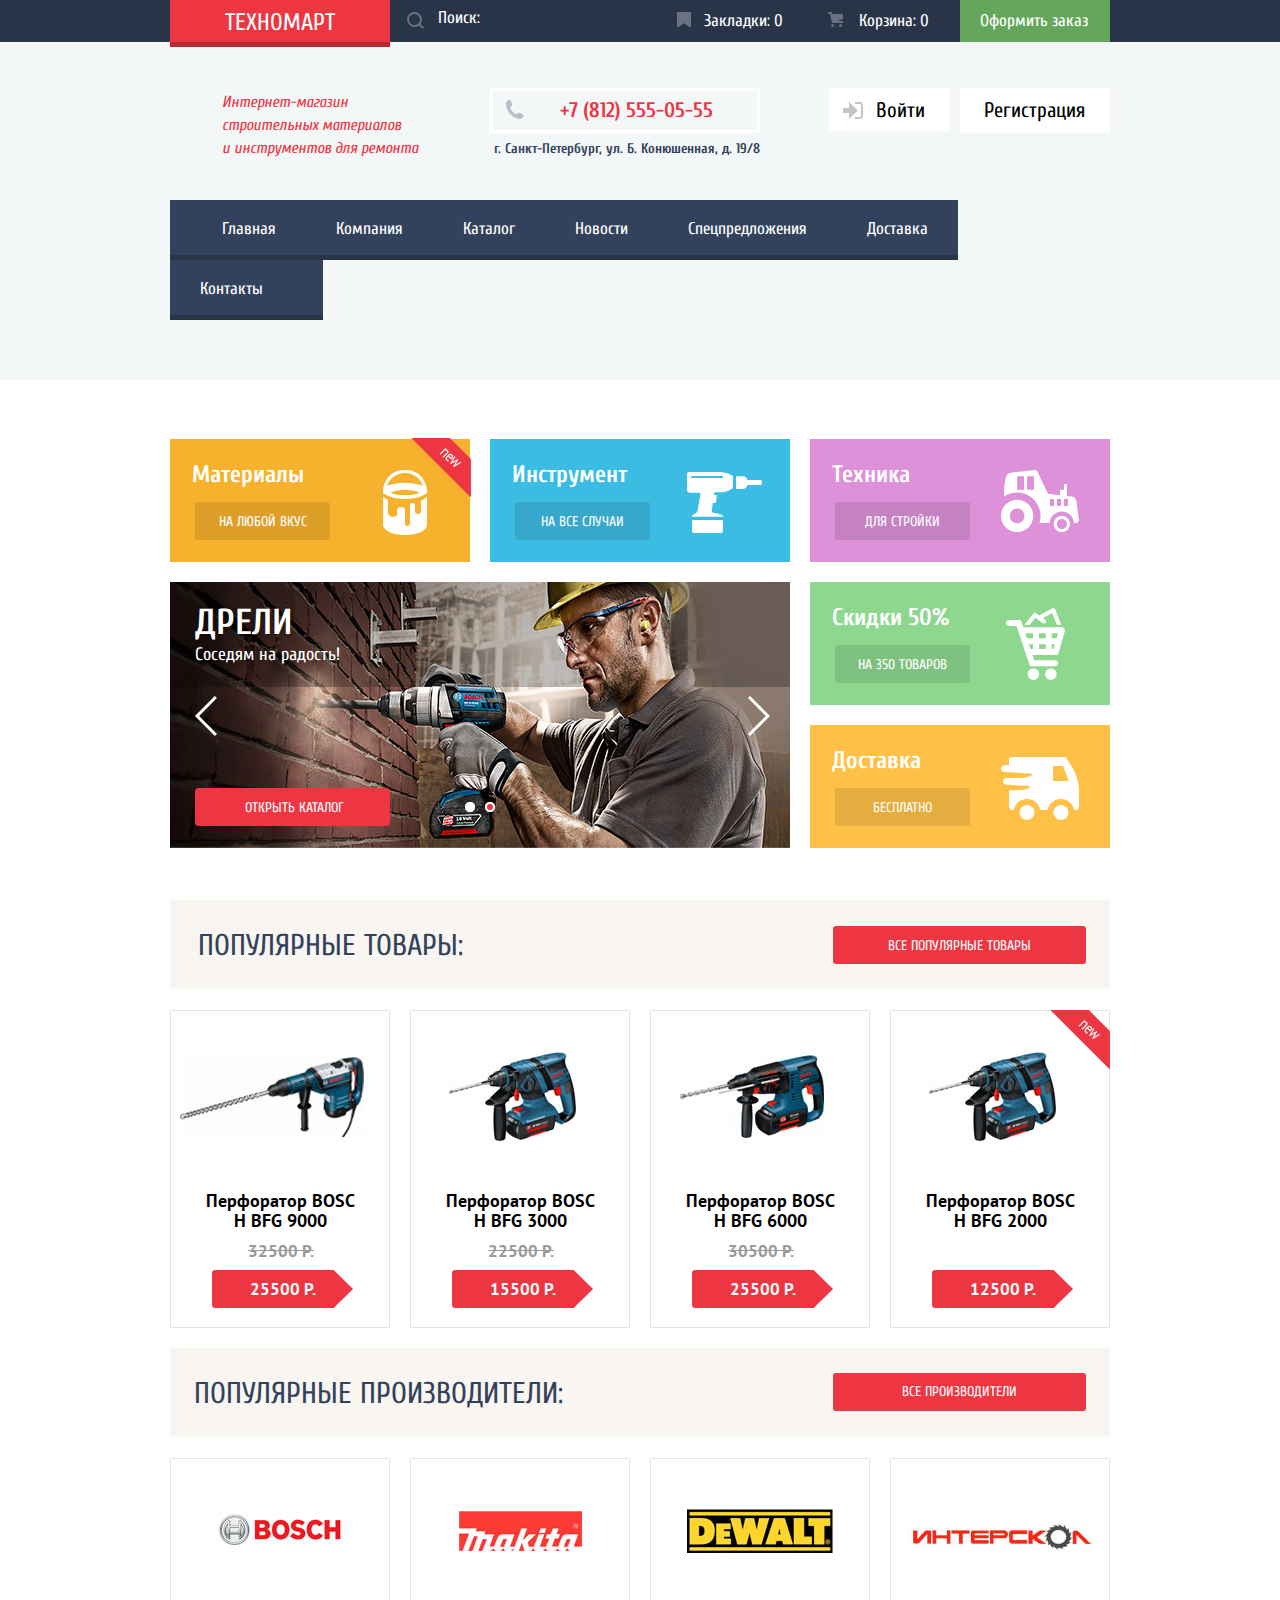
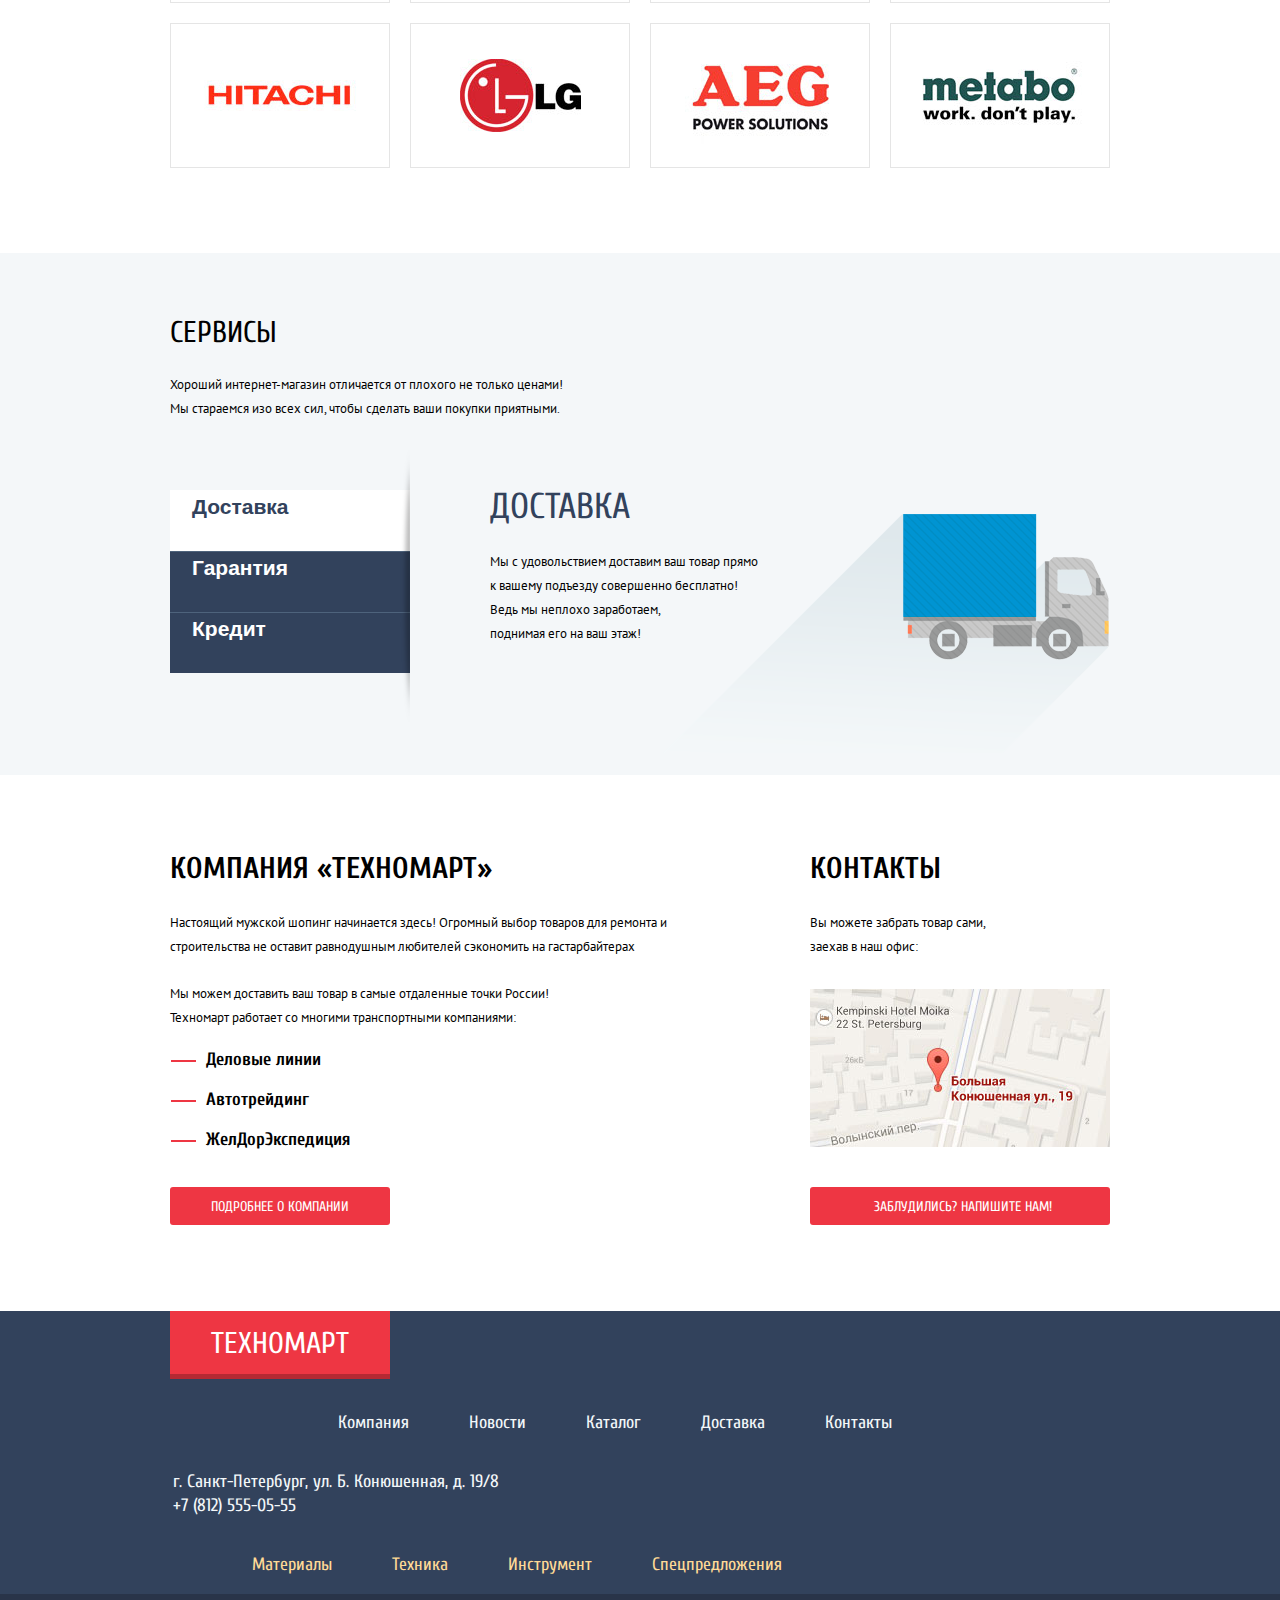
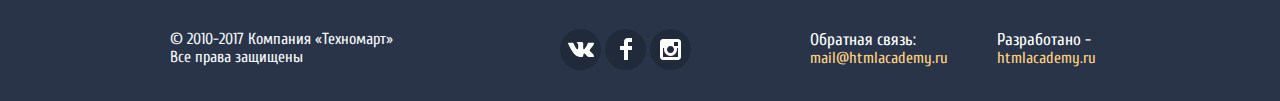
==== commit bd2f7cee: "second-final-update" ====
--- a/index.html
+++ b/index.html
@@ -1,435 +1,412 @@
 <!DOCTYPE html>
 <html lang="ru">
-    <head>
-        <meta charset="utf-8">
-        <title>HTML Academy: Техномарт</title>
-        <link href="https://fonts.googleapis.com/css?family=PT+Sans:400,700&amp;subset=cyrillic" rel="stylesheet">
-        <link href="https://fonts.googleapis.com/css?family=Cuprum:400,400i,700&amp;subset=cyrillic" rel="stylesheet">
-        <link href="css/normalize.css" rel="stylesheet">
-        <link href="css/style-mini.css" rel="stylesheet">
+	<head>
+		<meta charset="utf-8">
+		<title>HTML Academy: Техномарт</title>
+		<link href="https://fonts.googleapis.com/css?family=PT+Sans:400,700&amp;subset=cyrillic" rel="stylesheet">
+		<link href="https://fonts.googleapis.com/css?family=Cuprum:400,400i,700&amp;subset=cyrillic" rel="stylesheet">
+		<link href="css/normalize.css" rel="stylesheet">
+		<link href="css/style-mini.css" rel="stylesheet">
 
-    </head>
-    <body>
-        <header class="header">
-            <div class="header-top">
-                <div class="container container-wrap">
-                    <a class="site-logo-head">ТЕХНОМАРТ</a>
-                    <div class="search-form">
-                        <form  action="https://echo.htmlacademy.ru" method="get">
-                            <label class="search-icon" for="search" aria-label="Поле поиска"></label>
-                            <input class="search" name="search" id="search"  type="search" placeholder="Поиск:">
-                            <div class="search-img"></div>
-                        </form>
-                    </div>
-                    <a class="header-top-link bookmarks" href="#">Закладки: 0</a>
-                    <a class="header-top-link cart cart" href="#">Корзина: 0</a>
-                    <a class="header-top-link buy-button" href ="#">Оформить заказ</a>
-                </div>
-            </div>
-            <section class="header-main">
-                <div class="container">
-                    <h1 class="header-h1">Интернет-магазин строительных материалов<br> и инструментов для ремонта</h1>
-                    <div class="contacts">
-                        <a class="phone">
-                            <img class="phone-img" src="img/icon-phone.svg" width="19" height="19" alt="">+7 (812) 555-05-55
-                        </a>
-                        <p class="top-adress">г. Санкт-Петербург, ул. Б. Конюшенная, д. 19/8</p>
-                    </div>
-                    <div class="user-links">
-                        <a class="login-link interactive" href="#">Войти</a>
-                        <a class="reg-link interactive" href="#">Регистрация</a>
-                    </div>
-                </div>
-            </section>
-            <div class="container">
-                <ul class="site-navigation nav-list" aria-label="Навигация по сайту">
-                    <li class="top-nav-li"><a class="top-nav-link" href="index.html" >Главная</a></li>
-                    <li class="top-nav-li"><a class="top-nav-link" href="#">Компания</a></li>
-                    <li class="top-nav-li"><a class="top-nav-link" href="catalog.html">Каталог</a></li>
-                    <li class="top-nav-li"><a class="top-nav-link" href="#">Новости</a></li>
-                    <li class="top-nav-li"><a class="top-nav-link" href="#">Спецпредложения</a></li>
-                    <li class="top-nav-li"><a class="top-nav-link" href="#">Доставка</a></li>
-                    <li class="top-nav-li"><a class="top-nav-link" href="#">Контакты</a></li>
-                </ul>
-            </div>
-        </header>
-        <main>
-            <div class="container container-wrap">
-                <section class="main-content">
-                    <h2 class="h2-hidden">Дополнительная навигация</h2>
-                    <div class="content-left">
-                        <div class="content-div materials new">
-                            <h3>Материалы</h3>
-                            <a class="content-button" href="#">НА ЛЮБОЙ ВКУС</a>
-                        </div>
-                        <div class="content-div tools">
-                            <h3>Инструмент</h3>
-                            <a class="content-button" href="catalog.html">НА ВСЕ СЛУЧАИ</a
-                                ></div>
-                        <div class="content-div slider-div">
-                            <ul class="sliders">
-                                <li class="slide">
-                                    <h2 class="slider-h2">ПЕРФОРАТОРЫ</h2>
-                                    <p class="slider-paragraph slider-font">Настоящие мужские игрушки</p>
-                                    <img class="slider-img" src="img/slide-1.jpg" width="620" height="266" alt="slide-image">
-                                    <a class="button-red slider-button" href="catalog.html">ОТКРЫТЬ КАТАЛОГ</a>
-                                </li>
-                                <li class="slide slide-show">
-                                    <h2 class="slider-h2">ДРЕЛИ</h2>
-                                    <p class="slider-paragraph">Соседям на радость!</p>
-                                    <img src="img/slide-2.jpg" width="620" height="266" alt="slide-image">
-                                    <a class="button-red slider-button" href="catalog.html">ОТКРЫТЬ КАТАЛОГ</a>
-                                </li>
-                            </ul>
-                            <button class="slider-nav slider-arrow-left" aria-label="Слайдер влево"></button>
-                            <button class="slider-nav slider-arrow-right" aria-label="Слайдер вправо"></button>
-                            <!--Как реализовать слайдер нормально я пока не знаю :( -->
-                            <div class="pagination-buttons">
-                                <button class="pagination-button"></button>
-                                <button class="pagination-button pagination-button-current"></button>
-                            </div>
-                        </div>
-                    </div>
-                    <div class="content-right">
-                        <div class="content-div machinery">
-                            <h3>Техника</h3>
-                            <a class="content-button" href="#">ДЛЯ СТРОЙКИ</a>
-                        </div>
-                        <div class="content-div discounts">
-                            <h3>Скидки 50%</h3>
-                            <a class="content-button" href="#">НА 350 ТОВАРОВ</a>
-                        </div>
-                        <div class="content-div delivery">
-                            <h3>Доставка</h3>
-                            <a class="content-button" href="#">БЕСПЛАТНО</a>
-                        </div>
-                    </div>
-                </section>
-                <section class="main-products">
-                    <div class="products-head">
-                        <h2 class="products-h2">ПОПУЛЯРНЫЕ ТОВАРЫ:</h2>
-                        <a class="popular-button button-red" href="#">ВСЕ ПОПУЛЯРНЫЕ ТОВАРЫ</a>
-                    </div>
-                    <ul class="catalog-popular catalog-list">
-                        <li class="item-popular item-interactive" tabindex="0">
-                            <div class="item-image">
-                                <div class="image">
-                                    <img src="img/catalog/bosch-bfg-9000.jpg" width="184" height="164" alt="Перфоратор BOSCH BFG 9000»">
-                                </div>
-                                <div class="hover-buttons">
-                                    <a class="item-buy" href="#">КУПИТЬ</a>
-                                    <a class="bookmark-button" href="#">В ЗАКЛАДКИ</a>
-                                </div>
-                            </div>
-                            <h3 class="item-name">
-                                <a class="item-link" href="#">Перфоратор BOSCH BFG 9000</a>
-                            </h3>
-                            <div class="price">
-                                <span class="price-old">32500 Р.</span>
-                                <a class="price-button" href="#">25500 Р.</a>
-                            </div>
-                        </li>
-                        <li class="item-popular item-interactive" tabindex="0">
-                            <div class="item-image">
-                                <div class="image">
-                                    <img src="img/catalog/bosch-bfg-3000.jpg" width="127" height="112" alt="Перфоратор BOSCH BFG 3000»">
-                                </div>
-                                <div class="hover-buttons">
-                                    <a class="item-buy" href="#">КУПИТЬ</a>
-                                    <a class="bookmark-button" href="#">В ЗАКЛАДКИ</a>
-                                </div>
-                            </div>
-                            <h3 class="item-name">
-                                <a class="item-link" href="#">Перфоратор BOSCH BFG 3000</a>
-                            </h3>
-                            <div class="price">
-                                <span class="price-old">22500 Р.</span>
-                                <a class="price-button" href="#">15500 Р.</a>
-                            </div>
-                        </li>
-                        <li class="item-popular item-interactive" tabindex="0">
-                            <div class="item-image">
-                                <div class="image">
-                                    <img src="img/catalog/bosch-bfg-6000.jpg" width="144" height="128" alt="Перфоратор BOSCH BFG 6000»">
-                                </div>
-                                <div class="hover-buttons">
-                                    <a class="item-buy" href="#">КУПИТЬ</a>
-                                    <a class="bookmark-button" href="#">В ЗАКЛАДКИ</a>
-                                </div>
-                            </div>
-                            <h3 class="item-name">
-                                <a class="item-link" href="#">Перфоратор BOSCH BFG 6000</a>
-                            </h3>
-                            <div class="price">
-                                <span class="price-old">30500 Р.</span>
-                                <a class="price-button" href="#">25500 Р.</a>
-                            </div>
-                        </li>
-                        <li class="item-popular item-interactive new" tabindex="0">
-                            <div class="item-image">
-                                <div class="image">
-                                    <img src="img/catalog/bosch-bfg-2000.jpg" width="127" height="112" alt="Перфоратор BOSCH BFG 2000»">
-                                </div>
-                                <div class="hover-buttons">
-                                    <a class="item-buy" href="#">КУПИТЬ</a>
-                                    <a class="bookmark-button" href="#">В ЗАКЛАДКИ</a>
-                                </div>
-                            </div>
-                            <h3 class="item-name">
-                                <a class="item-link" href="#">Перфоратор BOSCH BFG 2000</a>
-                            </h3>
-                            <div class="price">
-                                <span class="price-old"></span>
-                                <a class="price-button" href="#">12500 Р.</a>
-                            </div>
-                        </li>
-                    </ul>
-                    <div class="manufacturers-head">
-                        <h2 class="manufacturers-h2">ПОПУЛЯРНЫЕ ПРОИЗВОДИТЕЛИ: </h2>
-                        <a class="manufacturers-button button-red" href="#">ВСЕ ПРОИЗВОДИТЕЛИ</a>
-                    </div>
-                    <ul class="manufacturers-list">
-                        <li class="malist-li">
-                            <a class="manufacturers-item" href="#" aria-label="Производитель Bosch">
-                                <img src="img/manufacturers/bosch.jpg" width="126" height="37" alt="Bosch">
-                            </a>
-                        </li>
-                        <li class="malist-li">
-                            <a class="manufacturers-item" href="#" aria-label="Производитель Makita">
-                                <img src="img/manufacturers/Makita.jpg" width="123" height="40" alt="Makita">
-                            </a>
-                        </li>
-                        <li class="malist-li">
-                            <a class="manufacturers-item" href="#" aria-label="Производитель DEWALT">
-                                <img src="img/manufacturers/DeWALT.jpg" width="146" height="44" alt="DEWALT">
-                            </a>
-                        </li>
-                        <li class="malist-li">
-                            <a class="manufacturers-item" href="#" aria-label="Производитель Интерскол">
-                                <img src="img/manufacturers/interskol.jpg" width="200" height="88" alt="Интерскол">
-                            </a>
-                        </li>
-                        <li class="malist-li">
-                            <a class="manufacturers-item" href="#" aria-label="Производитель HITACHI">
-                                <img src="img/manufacturers/Hitachi.jpg" width="169" height="31" alt="HITACHI">
-                            </a>
-                        </li>
-                        <li class="malist-li">
-                            <a class="manufacturers-item" href="#" aria-label="Производитель LG">
-                                <img src="img/manufacturers/LG.jpg" width="121" height="73" alt="LG">
-                            </a>
-                        </li>
-                        <li class="malist-li">
-                            <a class="manufacturers-item" href="#" aria-label="Производитель AEG">
-                                <img src="img/manufacturers/AEG.jpg" width="151" height="96" alt="AEG">
-                            </a>
-                        </li>
-                        <li class="malist-li">
-                            <a class="manufacturers-item" href="#" aria-label="Производитель METABO"><img src="img/manufacturers/Metabo.jpg" width="204" height="69" alt="METABO">
-                            </a>
-                        </li>
-                    </ul>
-                </section>
-            </div>
-            <section class="services">
-                <div class="container container-wrap">
-                    <div class="services-top">
-                        <h2 class="services-h2">СЕРВИСЫ</h2>
-                        <p class="services-text">Хороший интернет-магазин отличается от плохого не только ценами!<br>
-                            Мы стараемся изо всех сил, чтобы сделать ваши покупки приятными.</p>
-                    </div>
-                    <div class="services-info">
-                        <div class="services-options">
-                            <ul class="services-list">
-                                <li class="services-button">
-                                    <input class="hidden services-show delivery-service" type="radio" name="services-group" value="" id="delivery-service" checked>
-                                    <label class="service-name" for="delivery-service">Доставка</label>
-                                    <div class="service-delivery image-delivery">
-                                        <h2 class="services-h2-info">ДОСТАВКА</h2>
-                                        <p class="services-paragraph-info">
-                                            Мы с удовольствием доставим ваш товар прямо<br>
-                                            к вашему подъезду совершенно бесплатно!<br>
-                                            Ведь мы неплохо заработаем,<br> 
-                                            поднимая его на ваш этаж!</p>
-                                    </div>
-                                </li>
-                                <li class="services-button">
-                                    <input class="hidden services-show guarantee-service" type="radio" name="services-group" value="" id="guarantee-service">
-                                    <label class="service-name" for="guarantee-service">Гарантия</label>
-                                    <div class="service-delivery image-guarantee">
-                                        <h2 class="services-h2-info">ГАРАНТИЯ</h2>
-                                        <p class="services-paragraph-info">
-                                            Если купленный у нас товар поломается или заискрит,<br>
-                                            а также в случае пожара, спровоцированного его возгаранием,<br>  
-                                            вы всегда можете быть уверены в нашей гарантии. Мы обменяем<br>
-                                            сгоревший товар на новый.<br>
-                                            Дом уж восстановите как-нибудь сами.
-                                    </div>
-                                </li>
-                                <li class="services-button">
-                                    <input class="hidden services-show credit-service" type="radio" name="services-group" value="" id="credit-service">
-                                    <label class="service-name" for="credit-service">Кредит</label>
-                                    <div class="service-delivery image-credit">
-                                        <h2 class="services-h2-info">КРЕДИТ</h2>
-                                        <p class="services-paragraph-info">
-                                            Залезть в долговую яму стало проще!<br> 
-                                            Кредитные консультанты придут вам на помощь.</p>
-                                        <a href="#" class="credit-button button-red" >ОТПРАВИТЬ ЗАЯВКУ</a>
-                                    </div>
-                                </li>
-                            </ul>
-                        </div>
-                    </div>
-                    <!--
-<div class="services-descriptions">
-<div class="service-delivery show-delivery">
-<h2 class="services-h2-info">Доставка</h2>
-<p class="services-paragraph-info">Мы с удовольствием доставим ваш товар прямо<br>
-к вашему подъезду совершенно бесплатно!<br>
-Ведь мы неплохо заработаем,<br> 
-поднимая его на ваш этаж!</p>
-</div>
-<div class="service-delivery show-gurantee">
-<h2 class="services-h2-info">Гарантия</h2>
-<p class="services-paragraph-info">Мы с удовольствием доставим ваш товар прямо<br>
-к вашему подъезду совершенно бесплатно!<br>
-Ведь мы неплохо заработаем,<br> 
-поднимая его на ваш этаж!</p>
-</div>
-<div class="service-delivery show-credit">
-<h2 class="services-h2-info">Доставка</h2>
-<p class="services-paragraph-info">Мы с удовольствием доставим ваш товар прямо<br>
-к вашему подъезду совершенно бесплатно!<br>
-Ведь мы неплохо заработаем,<br> 
-поднимая его на ваш этаж!</p>
-</div>
-</div> -->
-                </div>
-            </section>
-            <div class="container container-wrap">
-                <section class="main-footer">
-                    <div class="main-footer-left-side">
-                        <h2 class="company-name">КОМПАНИЯ «ТЕХНОМАРТ»</h2>
-                        <p class="main-footer-about">Настоящий мужской шопинг начинается здесь! Огромный выбор товаров для ремонта и строительства не оставит равнодушным любителей сэкономить на гастарбайтерах</p>
-                        <div class="main-footer-about second">Мы можем доставить ваш товар в самые отдаленные точки России!<br> Техномарт работает со многими транспортными компаниями:
-                        </div>
-                        <ul class="delivery-company">
-                            <li class="delivery-companys">Деловые линии</li>
-                            <li class="delivery-companys">Автотрейдинг</li>
-                            <li class="delivery-companys">ЖeлДорЭкспедиция</li>
-                        </ul>
-                        <a class="company-button button-red" href="#">ПОДРОБНЕЕ О КОМПАНИИ</a>
-                    </div>
-                    <div class="main-footer-right-side">
-                        <h2 class="h2-contacts">КОНТАКТЫ</h2>
-                        <p class="company-place">Вы можете забрать товар сами, заехав в наш офис:
-                            <a class="mini-map" href="img/big-map.jpg"><img src="img/mini-map.jpg" alt="Ссылка-изображение карты" width="300" height="158"></a>
-                        </p>
-                        <a class="mail-button button-red" href="feedbackform.html">ЗАБЛУДИЛИСЬ? НАПИШИТЕ НАМ!</a>
-                    </div>
-                </section>
-            </div>d
-        </main>
-        <footer class="footer">
-            <section class="footer-section">
-                <div class="container">
-                    <div class="footer-top">
-                        <h2 class="h2-hidden">Дополнительная навигация</h2>
-                        <div class="site-logo-footer">ТЕХНОМАРТ</div>
-                        <p class="footer-contacts">г. Санкт-Петербург, ул. Б. Конюшенная, д. 19/8 +7 (812) 555-05-55</p>
-                        <ul class="footer-nav"  aria-label="Дополнительная навигация">
-                            <li class="list-link">
-                                <a class="footer-nav-link" href="#">Компания</a>
-                            </li>
-                            <li class="list-link">
-                                <a class="footer-nav-link" href="#">Новости</a>
-                            </li>
-                            <li class="list-link">
-                                <a class="footer-nav-link" href="catalog.html">Каталог</a>
-                            </li>
-                            <li class="list-link">
-                                <a class="footer-nav-link" href="#">Доставка</a>
-                            </li>
-                            <li class="list-link">
-                                <a class="footer-nav-link" href="#">Контакты</a>
-                            </li>
-                        </ul>
-                        <ul class="footer-nav-additional" aria-label="Список предложений">
-                            <li class="attention">
-                                <a class="footer-attention-link" href="#">Материалы</a>
-                            </li>
-                            <li class="attention">
-                                <a class="footer-attention-link" href="#">Техника</a>
-                            </li>
-                            <li class="attention">
-                                <a class="footer-attention-link" href="#">Инструмент</a>
-                            </li>
-                            <li class="attention">
-                                <a class="footer-attention-link" href="#">Спецпредложения</a>
-                            </li>
-                        </ul>
-                    </div>
-                </div>
-            </section>
-            <div class="footer-bottom">
-                <div class="container container-wrap">
-                    <p class="copyrights">© 2010-2017 Компания «Техномарт» Все права защищены</p>
-                    <div class="social-block" aria-label="Мы в соцсетях">
-                        <a class="social-button" href="#" aria-label="Мы Вконтакте">
-                            <img src="img/icon-vk.svg" width="26" height="15" alt="">
-                        </a>
-                        <a class="social-button" href="#" aria-label="Мы в Фейсбуке">
-                            <img src="img/icon-fb.svg" width="12" height="22" alt="">
-                        </a>
-                        <a class="social-button" href="#" aria-label="Мы в Инстаграме">
-                            <img src="img/icon-insta.svg" width="21" height="21" alt="">
-                        </a>
-                    </div>
-                    <p class="feedback"> Обратная связь: <a class="feedback-link" href="#">mail@htmlacademy.ru</a></p>
-                    <p class="developer">Разработано - <a class="developer-link" href="https://htmlacademy.ru/intensive/htmlcss" aria-label="Сайт разработчика">htmlacademy.ru</a>
-                    </p>
-                </div>
-            </div>
-        </footer>
-        <section class="modal feedback-modal">
-            <h2 class="h2-hidden">Окно обратной связи</h2>
-            <form action="https://echo.htmlacademy.ru" method="post">
-                <div class="feedback-form">
-                    <label class="label-name" for="name">Ваше имя:
-                        <input type="text" class="input-name feedback-outline" id="name" name="name" placeholder="Имя Фамилия" required>
-                    </label>
-                    <label for="email">Ваш e-mail:
-                        <input type="text" class="input-email feedback-outline" id="email" name="email" placeholder="email@example.com" required>
-                    </label>
-                </div>
-                <div class="form-textarea">
-                    <label class="text-area-label" for="text-area">Текст письма:
-                        <textarea id="text-area" name="text-area" class="textarea feedback-outline" placeholder="В свободной форме" required></textarea>
-                    </label>
-                </div>
-                <div class="form-submit">
-                    <input class="feedback-submit button-red"  name="submit" id="submit" type="submit" value="ОТПРАВИТЬ">
-                </div>
-            </form>
-            <a class="button-close feedback-close" href="#" aria-label="Закрыть форму связи"></a>
-        </section>
-        <section class="modal big-map">
-            <h2 class="h2-hidden">Большая карта с нашим местоположением</h2>
-            <iframe src="https://www.google.com/maps/embed?pb=!1m18!1m12!1m3!1d1998.6037872533277!2d30.320858716096975!3d59.93871648187614!2m3!1f0!2f0!3f0!3m2!1i1024!2i768!4f13.1!3m3!1m2!1s0x4696310fca145cc1%3A0x42b32648d8238007!2z0JHQvtC70YzRiNCw0Y8g0JrQvtC90Y7RiNC10L3QvdCw0Y8g0YPQuy4sIDE5LzgsINCh0LDQvdC60YIt0J_QtdGC0LXRgNCx0YPRgNCzLCAxOTExODY!5e0!3m2!1sru!2sru!4v1544950614707" width="940" height="466" style="border:0" allowfullscreen></iframe>
-            <a class="button-close map-close" aria-label="Закрыть карту"></a>
+	</head>
+	<body>
+		<header class="header">
+			<div class="header-top">
+				<div class="container container-wrap">
+					<a class="site-logo-head">ТЕХНОМАРТ</a>
+					<div class="search-form">
+						<form  action="https://echo.htmlacademy.ru" method="get">
+							<label class="search-icon" for="search" aria-label="Поле поиска"></label>
+							<input class="search" name="search" id="search"  type="search" placeholder="Поиск:">
+							<div class="search-img"></div>
+						</form>
+					</div>
+					<a class="header-top-link bookmarks" href="#">Закладки: 0</a>
+					<a class="header-top-link cart cart" href="#">Корзина: 0</a>
+					<a class="header-top-link buy-button" href ="#">Оформить заказ</a>
+				</div>
+			</div>
+			<section class="header-main">
+				<div class="container">
+					<h1 class="header-h1">Интернет-магазин строительных материалов<br> и инструментов для ремонта</h1>
+					<div class="contacts">
+						<a class="phone">
+							<img class="phone-img" src="img/icon-phone.svg" width="19" height="19" alt="">+7 (812) 555-05-55
+						</a>
+						<p class="top-adress">г. Санкт-Петербург, ул. Б. Конюшенная, д. 19/8</p>
+					</div>
+					<div class="user-links">
+						<a class="login-link interactive" href="#">Войти</a>
+						<a class="reg-link interactive" href="#">Регистрация</a>
+					</div>
+				</div>
+			</section>
+			<div class="container">
+				<ul class="site-navigation nav-list" aria-label="Навигация по сайту">
+					<li class="top-nav-li"><a class="top-nav-link" href="index.html" >Главная</a></li>
+					<li class="top-nav-li"><a class="top-nav-link" href="#">Компания</a></li>
+					<li class="top-nav-li"><a class="top-nav-link" href="catalog.html">Каталог</a></li>
+					<li class="top-nav-li"><a class="top-nav-link" href="#">Новости</a></li>
+					<li class="top-nav-li"><a class="top-nav-link" href="#">Спецпредложения</a></li>
+					<li class="top-nav-li"><a class="top-nav-link" href="#">Доставка</a></li>
+					<li class="top-nav-li"><a class="top-nav-link" href="#">Контакты</a></li>
+				</ul>
+			</div>
+		</header>
+		<main>
+			<div class="container container-wrap">
+				<section class="main-content">
+					<h2 class="h2-hidden">Дополнительная навигация</h2>
+					<div class="content-left">
+						<div class="content-div materials new">
+							<h3>Материалы</h3>
+							<a class="content-button" href="#">НА ЛЮБОЙ ВКУС</a>
+						</div>
+						<div class="content-div tools">
+							<h3>Инструмент</h3>
+							<a class="content-button" href="catalog.html">НА ВСЕ СЛУЧАИ</a
+								></div>
+						<div class="content-div slider-div">
+							<ul class="sliders">
+								<li class="slide">
+									<h2 class="slider-h2">ПЕРФОРАТОРЫ</h2>
+									<p class="slider-paragraph slider-font">Настоящие мужские игрушки</p>
+									<img class="slider-img" src="img/slide-1.jpg" width="620" height="266" alt="slide-image">
+									<a class="button-red slider-button" href="catalog.html">ОТКРЫТЬ КАТАЛОГ</a>
+								</li>
+								<li class="slide slide-show">
+									<h2 class="slider-h2">ДРЕЛИ</h2>
+									<p class="slider-paragraph">Соседям на радость!</p>
+									<img src="img/slide-2.jpg" width="620" height="266" alt="slide-image">
+									<a class="button-red slider-button" href="catalog.html">ОТКРЫТЬ КАТАЛОГ</a>
+								</li>
+							</ul>
+							<button class="slider-nav slider-arrow-left" aria-label="Слайдер влево"></button>
+							<button class="slider-nav slider-arrow-right" aria-label="Слайдер вправо"></button>
+							<!--Как реализовать слайдер нормально я пока не знаю :( -->
+							<div class="pagination-buttons">
+								<button class="pagination-button"></button>
+								<button class="pagination-button pagination-button-current"></button>
+							</div>
+						</div>
+					</div>
+					<div class="content-right">
+						<div class="content-div machinery">
+							<h3>Техника</h3>
+							<a class="content-button" href="#">ДЛЯ СТРОЙКИ</a>
+						</div>
+						<div class="content-div discounts">
+							<h3>Скидки 50%</h3>
+							<a class="content-button" href="#">НА 350 ТОВАРОВ</a>
+						</div>
+						<div class="content-div delivery">
+							<h3>Доставка</h3>
+							<a class="content-button" href="#">БЕСПЛАТНО</a>
+						</div>
+					</div>
+				</section>
+				<section class="main-products">
+					<div class="products-head">
+						<h2 class="products-h2">ПОПУЛЯРНЫЕ ТОВАРЫ:</h2>
+						<a class="popular-button button-red" href="#">ВСЕ ПОПУЛЯРНЫЕ ТОВАРЫ</a>
+					</div>
+					<ul class="catalog-popular catalog-list">
+						<li class="item-popular item-interactive" tabindex="0">
+							<div class="item-image">
+								<div class="image">
+									<img class="image-of-item" src="img/catalog/bosch-bfg-9000.jpg" width="184" height="164" alt="Перфоратор BOSCH BFG 9000»">
+								</div>
+								<div class="hover-buttons">
+									<a class="item-buy" href="#">КУПИТЬ</a>
+									<a class="bookmark-button" href="#">В ЗАКЛАДКИ</a>
+								</div>
+							</div>
+							<h3 class="item-name">
+								<a class="item-link" href="#">Перфоратор BOSCH BFG 9000</a>
+							</h3>
+							<div class="price">
+								<span class="price-old">32500 Р.</span>
+								<a class="price-button" href="#"  aria-label="Купить за">25500 Р.</a>
+							</div>
+						</li>
+						<li class="item-popular item-interactive" tabindex="0">
+							<div class="item-image">
+								<div class="image">
+									<img class="image-of-item" src="img/catalog/bosch-bfg-3000.jpg" width="127" height="112" alt="Перфоратор BOSCH BFG 3000»">
+								</div>
+								<div class="hover-buttons">
+									<a class="item-buy" href="#">КУПИТЬ</a>
+									<a class="bookmark-button" href="#">В ЗАКЛАДКИ</a>
+								</div>
+							</div>
+							<h3 class="item-name">
+								<a class="item-link" href="#">Перфоратор BOSCH BFG 3000</a>
+							</h3>
+							<div class="price">
+								<span class="price-old">22500 Р.</span>
+								<a class="price-button" href="#"  aria-label="Купить за">15500 Р.</a>
+							</div>
+						</li>
+						<li class="item-popular item-interactive" tabindex="0">
+							<div class="item-image">
+								<div class="image">
+									<img class="image-of-item"  src="img/catalog/bosch-bfg-6000.jpg" width="144" height="128" alt="Перфоратор BOSCH BFG 6000»">
+								</div>
+								<div class="hover-buttons">
+									<a class="item-buy" href="#">КУПИТЬ</a>
+									<a class="bookmark-button" href="#">В ЗАКЛАДКИ</a>
+								</div>
+							</div>
+							<h3 class="item-name">
+								<a class="item-link" href="#">Перфоратор BOSCH BFG 6000</a>
+							</h3>
+							<div class="price">
+								<span class="price-old">30500 Р.</span>
+								<a class="price-button" href="#"  aria-label="Купить за">25500 Р.</a>
+							</div>
+						</li>
+						<li class="item-popular item-interactive new" tabindex="0">
+							<div class="item-image">
+								<div class="image">
+									<img class="image-of-item" src="img/catalog/bosch-bfg-2000.jpg" width="127" height="112" alt="Перфоратор BOSCH BFG 2000»">
+								</div>
+								<div class="hover-buttons">
+									<a class="item-buy" href="#">КУПИТЬ</a>
+									<a class="bookmark-button" href="#">В ЗАКЛАДКИ</a>
+								</div>
+							</div>
+							<h3 class="item-name">
+								<a class="item-link" href="#">Перфоратор BOSCH BFG 2000</a>
+							</h3>
+							<div class="price">
+								<span class="price-old"></span>
+								<a class="price-button" href="#"  aria-label="Купить за">12500 Р.</a>
+							</div>
+						</li>
+					</ul>
+					<div class="manufacturers-head">
+						<h2 class="manufacturers-h2">ПОПУЛЯРНЫЕ ПРОИЗВОДИТЕЛИ: </h2>
+						<a class="manufacturers-button button-red" href="#">ВСЕ ПРОИЗВОДИТЕЛИ</a>
+					</div>
+					<ul class="manufacturers-list">
+						<li class="malist-li">
+							<a class="manufacturers-item" href="#" aria-label="Производитель Bosch">
+								<img src="img/manufacturers/bosch.jpg" width="126" height="37" alt="Bosch">
+							</a>
+						</li>
+						<li class="malist-li">
+							<a class="manufacturers-item" href="#" aria-label="Производитель Makita">
+								<img src="img/manufacturers/Makita.jpg" width="123" height="40" alt="Makita">
+							</a>
+						</li>
+						<li class="malist-li">
+							<a class="manufacturers-item" href="#" aria-label="Производитель DEWALT">
+								<img src="img/manufacturers/DeWALT.jpg" width="146" height="44" alt="DEWALT">
+							</a>
+						</li>
+						<li class="malist-li">
+							<a class="manufacturers-item" href="#" aria-label="Производитель Интерскол">
+								<img src="img/manufacturers/interskol.jpg" width="200" height="88" alt="Интерскол">
+							</a>
+						</li>
+						<li class="malist-li">
+							<a class="manufacturers-item" href="#" aria-label="Производитель HITACHI">
+								<img src="img/manufacturers/Hitachi.jpg" width="169" height="31" alt="HITACHI">
+							</a>
+						</li>
+						<li class="malist-li">
+							<a class="manufacturers-item" href="#" aria-label="Производитель LG">
+								<img src="img/manufacturers/LG.jpg" width="121" height="73" alt="LG">
+							</a>
+						</li>
+						<li class="malist-li">
+							<a class="manufacturers-item" href="#" aria-label="Производитель AEG">
+								<img src="img/manufacturers/AEG.jpg" width="151" height="96" alt="AEG">
+							</a>
+						</li>
+						<li class="malist-li">
+							<a class="manufacturers-item" href="#" aria-label="Производитель METABO"><img src="img/manufacturers/Metabo.jpg" width="204" height="69" alt="METABO">
+							</a>
+						</li>
+					</ul>
+				</section>
+			</div>
+			<section class="services">
+				<div class="container container-wrap">
+					<div class="services-top">
+						<h2 class="services-h2">СЕРВИСЫ</h2>
+						<p class="services-text">Хороший интернет-магазин отличается от плохого не только ценами!
+							Мы стараемся изо всех сил, чтобы сделать ваши покупки приятными.</p>
+					</div>
+					<div class="services-info">
+						<div class="services-options">
+							<ul class="services-list">
+								<li class="services-button">
+									<button class="service-name delivery-show service-name-current" aria-label="Показать описание">Доставка</button>
 
-        </section>
-        <section class="modal product-cart" aria-label="Всплывашющее окно, товар добавлен в корзину">
-            <div class="cart-success">
-                <img src="img/ok-cart.png" width="66" height="66" alt="">
-                <span  class="product-cart-text" >Товар добавлен в корзину!</span>
-            </div>
-            <div class="modal-cart-bottom">
-                <a class="modal-buy-button button-red" href="#" aria-label="Оформить заказ">ОФОРМИТЬ ЗАКАЗ</a>
-                <a class="go-button"  href="#" aria-label="Продолжить покупки">ПРОДОЛЖИТЬ ПОКУПКИ</a>
-            </div>
-            <a class="button-close close-modal-cart" aria-label="Закрыть окно подтверждения"></a>
-        </section>
-        <script src="js/js-index-mini.js"></script>
-    </body>
+								</li>
+								<li class="services-button">
+									<button class="service-name gurantee-show" aria-label="Показать описание">Гарантия</button>
+
+								</li>
+								<li class="services-button">
+									<button class="service-name credit-show" aria-label="Показать описание">Кредит</button>
+								</li>
+							</ul>
+							<div class="services-descriptions">
+								<div class="service-delivery delivery-second services-hidden services-show">
+									<h2 class="services-h2-info">ДОСТАВКА</h2>
+									<p class="services-paragraph-info">
+										Мы с удовольствием доставим ваш товар прямо<br>
+										к вашему подъезду совершенно бесплатно!
+										Ведь мы неплохо заработаем,<br>
+										поднимая его на ваш этаж!</p>
+								</div>
+								<div class="service-delivery guarantee">
+									<h2 class="services-h2-info">ГАРАНТИЯ</h2>
+									<p class="services-paragraph-info">
+										Если купленный у нас товар поломается или заискрит,<br>
+										а также в случае пожара, спровоцированного его возгаранием,
+										вы всегда можете быть уверены в нашей гарантии. Мы обменяем
+										сгоревший товар на новый.<br>
+										Дом уж восстановите как-нибудь сами.
+								</div>
+								<div class="service-delivery credit">
+									<h2 class="services-h2-info">КРЕДИТ</h2>
+									<p class="services-paragraph-info">
+										Залезть в долговую яму стало проще!<br>
+										Кредитные консультанты придут вам на помощь.</p>
+									<a href="#" class="credit-button button-red" >ОТПРАВИТЬ ЗАЯВКУ</a>
+								</div>
+							</div>
+						</div>
+					</div>
+				</div>
+			</section>
+			<div class="container container-wrap">
+				<section class="main-footer">
+					<div class="main-footer-left-side">
+						<h2 class="company-name">КОМПАНИЯ «ТЕХНОМАРТ»</h2>
+						<p class="main-footer-about">Настоящий мужской шопинг начинается здесь! Огромный выбор товаров для ремонта и строительства не оставит равнодушным любителей сэкономить на гастарбайтерах</p>
+						<div class="main-footer-about second">Мы можем доставить ваш товар в самые отдаленные точки России!<br> Техномарт работает со многими транспортными компаниями:
+						</div>
+						<ul class="delivery-company">
+							<li class="delivery-companys">Деловые линии</li>
+							<li class="delivery-companys">Автотрейдинг</li>
+							<li class="delivery-companys">ЖeлДорЭкспедиция</li>
+						</ul>
+						<a class="company-button button-red" href="#">ПОДРОБНЕЕ О КОМПАНИИ</a>
+					</div>
+					<div class="main-footer-right-side">
+						<h2 class="h2-contacts">КОНТАКТЫ</h2>
+						<p class="company-place">Вы можете забрать товар сами, заехав в наш офис:
+							<a class="mini-map" href="img/big-map.jpg"><img src="img/mini-map.jpg" alt="Ссылка-изображение карты" width="300" height="158"></a>
+						</p>
+						<a class="mail-button button-red" href="feedbackform.html">ЗАБЛУДИЛИСЬ? НАПИШИТЕ НАМ!</a>
+					</div>
+				</section>
+			</div>d
+		</main>
+		<footer class="footer">
+			<section class="footer-section">
+				<div class="container">
+					<div class="footer-top">
+						<h2 class="h2-hidden">Дополнительная навигация</h2>
+						<div class="site-logo-footer">ТЕХНОМАРТ</div>
+						<p class="footer-contacts">г. Санкт-Петербург, ул. Б. Конюшенная, д. 19/8 +7 (812) 555-05-55</p>
+						<ul class="footer-nav"  aria-label="Дополнительная навигация">
+							<li class="list-link">
+								<a class="footer-nav-link" href="#">Компания</a>
+							</li>
+							<li class="list-link">
+								<a class="footer-nav-link" href="#">Новости</a>
+							</li>
+							<li class="list-link">
+								<a class="footer-nav-link" href="catalog.html">Каталог</a>
+							</li>
+							<li class="list-link">
+								<a class="footer-nav-link" href="#">Доставка</a>
+							</li>
+							<li class="list-link">
+								<a class="footer-nav-link" href="#">Контакты</a>
+							</li>
+						</ul>
+						<ul class="footer-nav-additional" aria-label="Список предложений">
+							<li class="attention">
+								<a class="footer-attention-link" href="#">Материалы</a>
+							</li>
+							<li class="attention">
+								<a class="footer-attention-link" href="#">Техника</a>
+							</li>
+							<li class="attention">
+								<a class="footer-attention-link" href="#">Инструмент</a>
+							</li>
+							<li class="attention">
+								<a class="footer-attention-link" href="#">Спецпредложения</a>
+							</li>
+						</ul>
+					</div>
+				</div>
+			</section>
+			<div class="footer-bottom">
+				<div class="container container-wrap">
+					<p class="copyrights">© 2010-2017 Компания «Техномарт» Все права защищены</p>
+					<div class="social-block" aria-label="Мы в соцсетях">
+						<a class="social-button" href="#" aria-label="Мы Вконтакте">
+							<img src="img/icon-vk.svg" width="26" height="15" alt="">
+						</a>
+						<a class="social-button" href="#" aria-label="Мы в Фейсбуке">
+							<img src="img/icon-fb.svg" width="12" height="22" alt="">
+						</a>
+						<a class="social-button" href="#" aria-label="Мы в Инстаграме">
+							<img src="img/icon-insta.svg" width="21" height="21" alt="">
+						</a>
+					</div>
+					<p class="feedback"> Обратная связь: <a class="feedback-link" href="#">mail@htmlacademy.ru</a></p>
+					<p class="developer">Разработано - <a class="developer-link" href="https://htmlacademy.ru/intensive/htmlcss" aria-label="Сайт разработчика">htmlacademy.ru</a>
+					</p>
+				</div>
+			</div>
+		</footer>
+		<section class="modal feedback-modal">
+			<h2 class="h2-hidden">Окно обратной связи</h2>
+			<form class="modal-feedback-form" action="https://echo.htmlacademy.ru" method="post">
+				<div class="feedback-form">
+					<label class="label-name" for="name">Ваше имя:
+						<input type="text" class="input-name feedback-outline" id="name" name="user-names" placeholder="Имя Фамилия">
+					</label>
+					<label for="email">Ваш e-mail:
+						<input type="text" class="input-email feedback-outline" id="email" name="email" placeholder="email@example.com">
+					</label>
+				</div>
+				<div class="form-textarea">
+					<label class="text-area-label" for="text-area">Текст письма:
+						<textarea id="text-area" name="text-area" class="textarea feedback-outline" placeholder="В свободной форме"></textarea>
+					</label>
+				</div>
+				<div class="form-submit">
+					<input class="feedback-submit button-red"  name="submit" id="submit" type="submit" value="ОТПРАВИТЬ">
+				</div>
+			</form>
+			<a class="button-close feedback-close" href="#" aria-label="Закрыть форму связи"></a>
+		</section>
+		<section class="modal big-map">
+			<h2 class="h2-hidden">Большая карта с нашим местоположением</h2>
+			<iframe src="https://www.google.com/maps/embed?pb=!1m18!1m12!1m3!1d1998.6037872533277!2d30.320858716096975!3d59.93871648187614!2m3!1f0!2f0!3f0!3m2!1i1024!2i768!4f13.1!3m3!1m2!1s0x4696310fca145cc1%3A0x42b32648d8238007!2z0JHQvtC70YzRiNCw0Y8g0JrQvtC90Y7RiNC10L3QvdCw0Y8g0YPQuy4sIDE5LzgsINCh0LDQvdC60YIt0J_QtdGC0LXRgNCx0YPRgNCzLCAxOTExODY!5e0!3m2!1sru!2sru!4v1544950614707" width="940" height="466" style="border:0" allowfullscreen></iframe>
+			<a class="button-close map-close" aria-label="Закрыть карту"></a>
+
+		</section>
+		<section class="modal product-cart" aria-label="Всплывашющее окно, товар добавлен в корзину">
+			<div class="cart-success">
+				<img src="img/ok-cart.png" width="66" height="66" alt="">
+				<span  class="product-cart-text" >Товар добавлен в корзину!</span>
+			</div>
+			<div class="modal-cart-bottom">
+				<a class="modal-buy-button button-red" href="#" aria-label="Оформить заказ">ОФОРМИТЬ ЗАКАЗ</a>
+				<a class="go-button"  href="#" aria-label="Продолжить покупки">ПРОДОЛЖИТЬ ПОКУПКИ</a>
+			</div>
+			<a class="button-close close-modal-cart" aria-label="Закрыть окно подтверждения"></a>
+		</section>
+		<script src="js/js-mini.js"></script>
+	</body>
 </html>
--- a/css/style-mini.css
+++ b/css/style-mini.css
@@ -1 +1 @@
-.container,.header-top{display:flex;box-sizing:border-box}.search,body{position:relative;color:#fff}.header-h1,body{font-weight:400}.exit,.icon,.profile,.reg-link,.user-links,.user-main{min-height:45px}body{margin:0;padding:0;font-family:Cuprum,sans-serif,Arial,sans-serif;font-size:17px;line-height:18px}.container{width:940px;margin:0 auto;padding:0}.container-wrap{flex-wrap:wrap}.header{min-width:940px;background-color:#f4f7f8;padding-bottom:59px}.header-top{width:100%;background-color:#293449;align-items:center;flex-wrap:nowrap}.site-logo-head,.site-logo-header{min-width:220px;padding:11px 55px 3px;text-decoration:none;font-size:24px;line-height:24px;color:#fff;background-color:#ee3643;box-shadow:0 5px 0 #b52933;box-sizing:border-box}.bookmarks,.buy-button,.cart{min-width:150px;box-sizing:border-box}.search{width:270px;background-color:#293449;border-style:none;padding-top:11px;padding-left:48px;padding-bottom:12px;max-height:42px}.search::-ms-clear{display:none}.search-img{width:17px;height:17px;position:absolute;background-image:url(../img/icon-search.svg);top:12px;left:17px}.bookmarks,.cart,.search-form{position:relative}.search::placeholder{position:relative;font-family:Cuprum,sans-serif;font-style:normal;font-size:17px;line-height:18px;color:#fff}.contacts,.header-h1{font-family:Cuprum,sans-serif}.search:hover{background-color:#212a3a}.search:hover+.search-img{background-image:url(../img/icon-search-hover.svg)}.search:active+.search-img,.search:focus+.search-img{background-image:url(../img/icon-search-active.svg)}.search:active,.search:focus{background-color:#fff;color:#000;outline:0}.site-logo-header:hover{background-color:#ca2c37}.site-logo-header:active,.site-logo-header:focus{background-color:#ba2732;outline:0}.header-top-link:hover{background-color:#212a3a}.header-top-link{text-decoration:none;font-size:17px;line-height:18px;color:#fff}.header-top-link:active,.header-top-link:focus{background-color:#161d29;color:rgba(255,255,255,.6);outline:0}.active{background-color:#ee3643}.active:hover{background-color:#ca2c37}.active:active,.active:focus{background-color:#ba2732;outline:0}.buy-button:hover{background-color:#5fbb2d}.buy-button:active,.buy-button:focus{background-color:#518534;color:rgba(255,255,255,.5)}.search-form{width:270px;height:42px}.bookmarks{padding:12px 0 12px 44px}.cart{padding:12px 0 12px 49px}.bookmarks::before,.cart::before{content:"";position:absolute;width:20px;height:20px;background-repeat:no-repeat}.buy-button{text-align:center;padding:12px 22px 12px 19px;background-color:#63a65c}.cart::before{background-image:url(../img/icon-cart.svg);left:18px}.cart:hover::before{background-image:url(../img/icon-cart-hover.svg)}.cart:active::before{background-image:url(../img/icon-cart-active.svg)}.cart-active{background-color:#ee3639}.exit,.icon,.login-link,.profile,.reg-link,.user-main{background-color:#fff}.cart-active::before{background-image:url(../img/icon-cart-hover.svg);opacity:.3}.bookmarks::before{background-image:url(../img/icon-bookmark.svg);left:17px}.bookmarks:hover::before{background-image:url(../img/icon-bookmark-hover.svg)}.bookmarks:active::before{background-image:url(../img/icon-bookmark-active.svg)}.header-main{width:100%;display:flex;flex-direction:row;padding:38px 0 0;max-height:158px}.contacts,.phone{display:flex;width:270px;box-sizing:border-box}.header-h1{min-width:200px;max-width:200px;margin-left:52px;margin-right:68px;font-style:italic;font-size:16px;line-height:23px;color:#ee3643}.contacts,.filter-name,.phone,.user-links{font-weight:700}.contacts{flex-wrap:wrap;margin-right:26px;margin-top:8px;max-height:45px;font-size:14px;line-height:24px;color:#32425c}.login-link,.user-actions{margin-right:10px;position:relative}.interactive,.phone{font-size:21px;line-height:21px}.filter-button,.filter-name,.filter-option,.page-nav-links{font-family:"PT Sans",sans-serif}.phone{justify-content:space-between;flex-wrap:nowrap;padding:12px 47px 12px 0;color:#ee3643;box-shadow:inset 0 0 0 3px #fff}.phone-img{margin-left:15px}.top-adress{margin-top:4px;margin-left:4px;text-align:center;box-sizing:border-box}.user-links,.user-panel{margin-top:8px;display:flex}.nav-list,.page-links{list-style-type:none}.user-links{width:281px;margin-left:43px;align-items:flex-start;flex-wrap:wrap;padding:0}.user-panel{flex-wrap:wrap;width:300px;margin-left:24px;box-sizing:border-box;align-items:baseline}.user-main{display:flex;align-items:baseline}.profile{box-sizing:border-box;width:210px;padding:12px 0 0 3px}.exit,.icon{display:flex;width:45px;justify-content:space-around;align-items:center;box-sizing:border-box}.exit:focus path,.exit:hover path,.icon:focus path,.icon:hover path{fill:#32425c}.exit:active path,.icon:active path{fill:#c5c5c5}.reg-link{min-width:150px;padding:12px 0 10px 24px;box-sizing:border-box}.login-link{min-width:121px;padding:12px 0 10px 47px;box-sizing:border-box}.nav-list,.page-links{padding:0;display:flex}.interactive{text-decoration:none;color:#000}.actions{position:relative;margin-top:-3px}.user-actions{color:#32425c;font-size:16px;line-height:18px;height:45px;margin-left:18px;text-decoration:underline}.login-link::before,.user-actions:first-child::after{position:absolute;content:""}.user-actions:first-child::after{border:2px solid #32425c;border-radius:50%;top:7px;left:90px}.login-link::before{width:20px;height:20px;background-image:url(../img/icon-login.svg);background-repeat:no-repeat;left:14px;top:14px}.login-link:hover::before{background-image:url(../img/icon-login-hover.svg)}.login-link:active::before{background-image:url(../img/icon-login.svg)}.login-link:hover,.reg-link:hover,.user-actions:hover{color:#ee3643}.interactive:active,.interactive:focus{color:rgba(0,0,0,.3);outline:0}.nav-list{flex-wrap:wrap;margin-top:30px;margin-bottom:1px;box-sizing:border-box}.top-nav-li{display:flex}.top-nav-link{padding:20px 30px 18px;text-align:center;text-decoration:none;font-size:17px;line-height:17px;color:#fff;background-color:#32425c;border-bottom:5px solid #293449;box-sizing:border-box}.top-nav-li:first-child .top-nav-link{padding-left:52px}.top-nav-li:last-child .top-nav-link{padding-right:60px}.top-nav-link:hover{background-color:#293449}.top-nav-link:active,.top-nav-link:focus{background-color:#1d2739;color:rgba(255,255,255,.5);outline:0}.filter-button,.page-nav-links{text-decoration:none;font-size:13px;line-height:18px;color:#000}.filter-option{font-size:15px;line-height:20px;color:#000}.filter-name{font-size:17px;line-height:30px;color:#000;padding-bottom:5px}.footer{min-width:940px}.main-footer{display:flex;padding:55px 0 68px;flex-direction:row;align-content:center}.company-name,.h2-contacts{padding-top:1px;font-size:30px;line-height:26px;color:#000}.main-footer-left-side,.main-footer-right-side{display:flex;flex-direction:column}.main-footer-right-side{max-width:400px;padding-left:115px}.company-place,.main-footer-about{margin-top:4px;font-family:'PT Sans',sans-serif;font-size:13px;line-height:24px;color:#000}.second{padding-top:6px}.company-button,.manufacturers-button,.popular-button{margin-top:-1px;width:220px;text-align:center;padding-top:11px;padding-bottom:9px;border-radius:3px}.company-place{width:180px}.delivery-company{font-family:Cuprum,sans-serif;list-style:none;padding-top:2px;margin-left:-4px;display:flex;flex-direction:column;font-size:18px;font-weight:700;line-height:20px;color:#000}.delivery-companys{position:relative;margin-bottom:20px;margin-left:-25px;padding-left:25px}.delivery-companys::before{content:"";position:absolute;left:-10px;top:10px;width:23px;border:1px solid #ee3643}.mini-map{display:flex;margin-top:30px}.mail-button{margin-top:27px;width:300px;text-align:center;padding-top:11px;padding-bottom:9px;border-radius:3px;padding-left:5px;box-sizing:border-box}.main-head{display:flex;width:100%;flex-wrap:wrap}.main-h1{width:100%;min-height:89px;padding-top:30px;padding-left:28px;margin-top:20px;margin-bottom:20px;background-color:#f2f6f8;color:#32425c;line-height:30px;font-size:30px;box-sizing:border-box;font-weight:400}.item-link,.price-button,.price-old{text-decoration:none;font-family:"PT Sans",sans-serif;font-weight:700}.page-links{position:relative;margin:20px 0 0;flex-wrap:wrap}.main-filters,.products{padding:0;flex-direction:column}.page-links li:first-child{width:14px;height:12px;background-image:url(../img/icon-home.svg);background-repeat:no-repeat;margin-left:-2px;margin-top:3px;margin-right:42px}.home-link{display:flex;widtH:14px;height:12px}.page-links li:last-child{margin-left:8px}.page-nav-links{margin-right:39px;position:relative}.page-nav-links:not(.home-link)::after{content:"";width:8px;height:12px;left:-26px;top:2px;position:absolute;background-image:url(../img/icon-arrow-right.svg);background-repeat:no-repeat;pointer-events:none;cursor:default}.main-filters{display:flex;width:220px;margin:0}.catalog-list,.products{width:700px;display:flex;box-sizing:border-box}.products{margin:0 0 0 20px}.filters{position:relative;flex-direction:column;margin:0 0 20px;padding:14px 0 0 34px;box-sizing:border-box}.catalog-list{flex-wrap:wrap;margin:20px 0 0;padding:0;list-style-type:none}.item-name{word-break:break-all}.item-image{height:175px;display:flex;justify-content:center;align-items:center;padding-right:16px;box-sizing:border-box}.catalog-item,.item-popular{width:220px;border:1px solid #e4e4e4;margin-bottom:20px;position:relative;margin-right:20px;display:flex;flex-direction:column;box-sizing:border-box}.catalog-item:nth-child(3n),.item-popular:nth-child(4n){margin-right:0}.new::before{content:"";position:absolute;width:60px;height:59px;background-image:url(../img/new-flag.png);top:-1px;right:-1px}.hover-buttons{position:absolute;flex-wrap:wrap;top:45px;left:42px;width:135px;height:84px;box-sizing:border-box;justify-content:center;display:none}.bookmark-button,.item-buy{position:relative;min-width:135px;min-height:38px;border-radius:3px;padding-left:48.5px;padding-top:10.5px;box-sizing:border-box;text-decoration:none;font-size:14px;line-height:18px;color:#fff;background-color:#63a63e}.item-buy{box-shadow:inset 0 -3px 0 #367315}.item-buy::before{content:"";position:absolute;width:15px;height:15px;background-image:url(../img/icon-cart-hover.svg);opacity:.3;background-repeat:no-repeat;left:14px;top:11px}.item-buy:active::before,.item-buy:focus::before,.item-buy:hover::before{opacity:1}.item-buy:focus,.item-buy:hover{background-color:#5fbb2d}.item-buy:active{background-color:#518534}.bookmark-button{color:#32425c;background-color:#fff;border:3px solid #5fbb2d;border-radius:3px;padding-left:33px;padding-top:8px;margin-top:8px}.bookmark-button:focus,.bookmark-button:hover{border-color:#32425c}.bookmark-button:active{color:rgba(50,66,92,.3);border-color:rgba(50,66,92,.3)}.item-interactive:active,.item-interactive:focus,.item-interactive:hover{box-shadow:0 10px 25px 0 rgba(0,0,0,.5);border-color:transparent}.image{box-sizing:border-box}.item-interactive:active .image img,.item-interactive:focus .image img,.item-interactive:hover .image img{display:none}.item-interactive:active .hover-buttons,.item-interactive:focus .hover-buttons,.item-interactive:hover .hover-buttons,.item-link,.price{display:flex}.item-interactive:hover::before{transform:scale(1.02)}.item-link{margin-top:-15px;text-align:center;color:#000;font-size:18px;line-height:20px;padding-left:30px;padding-right:30px}.item-link:hover{transition:all .3s;transform:scale(1.05)}.item-link:active{transition:all .3s;transform:scale(.9)}.price{text-align:center;min-height:85px;margin-top:-9px;margin-left:2px;flex-direction:column;align-items:center}.price-button,.price-old{font-size:17px;line-height:18px;color:#fff}.price-button{width:141px;margin-top:10px;margin-left:3px;height:28px;padding-top:10px;background-image:url(../img/btn-price.png);background-repeat:no-repeat;text-align:center}.price-button:hover{transition:all .3s;transform:scale(1.1)}.price-button:active{transition:all .3s;transform:scale(.9)}.price-old{text-decoration:line-through;color:#999;height:18px}.filters-h3,.price-label,.price-separator{font-family:"PT Sans",sans-serif;color:#000}.filter{margin-top:-8px}.filter-option{margin-bottom:20px;display:flex;position:relative}.filter-option label{position:relative;display:block;cursor:pointer;user-select:none}.filter-input-checkbox+label::before,.filter-input-radio+label::before{position:absolute;left:-34px;top:-2px;background-repeat:no-repeat;content:""}.filter-input:focus+label{outline:#000 solid 1px}.hidden{display:none}.filter-input-checkbox+label::before{width:27px;height:23px;background-image:url(../img/checkbox-off.png)}.filter-input-radio+label::before{width:25px;height:25px;background-image:url(../img/radio-off.png)}.filter-input-checkbox:checked+label::before{background-image:url(../img/checkbox-on.png);background-repeat:no-repeat}.filter-input-radio:checked+label::before{background-image:url(../img/radio-on.png);background-repeat:no-repeat}.filter-input-checkbox:disabled+label,.filter-input-radio:disabled+label{opacity:.4}.filter-input-checkbox:disabled+label::before,.filter-input-radio:disabled+label::before{opacity:.5}.filter-input-checkbox:not(:checked):not(:disabled)+label:focus::before,.filter-input-checkbox:not(:checked):not(:disabled)+label:hover::before{background-image:url(../img/checkbox-off-hover.png);background-repeat:no-repeat}.filter-input-checkbox:checked:not(:disabled)+label:focus::before,.filter-input-checkbox:checked:not(:disabled)+label:hover::before{background-image:url(../img/checkbox-on-hover.png);background-repeat:no-repeat}.filter-input-radio:not(:checked):not(:disabled)+label:focus::before,.filter-input-radio:not(:checked):not(:disabled)+label:hover::before{background-image:url(../img/radio-off-hover.png);background-repeat:no-repeat}.filter-input-radio:checked:not(:disabled)+label:focus::before,.filter-input-radio:checked:not(:disabled)+label:hover::before{background-image:url(../img/radio-on-hover.png);background-repeat:no-repeat}.filter-button{width:140px;height:38px;display:block;outline:0;background-color:#fff;margin-top:58px;border:1px solid #e5e5e5;border-radius:3px;cursor:pointer}.filter-option:active,.filter-option:focus{outline:0}.filter-button:focus,.filter-button:hover{border-color:#bdc6ca}.filter-button:active{border-color:#ee3643}.filters-h3{padding-left:18px;padding-bottom:10px;padding-top:10px;border-radius:3px;width:220px;background-color:#f7f3ec;font-weight:400;font-size:13px;line-height:18px;margin-top:14px}.price-label{font-weight:700;font-size:17px;line-height:30px;margin-top:-2px}.price-separator{margin-top:9px;width:70px;height:6px;font-size:16px;line-height:18px;text-align:center}.filter-price-range,.range-controls{position:relative;width:220px;box-sizing:border-box}.filter-price-range{display:flex;padding:0;margin:-6px 0 56px;height:220px;flex-wrap:wrap}.range-controls{height:80px;margin-top:14px;padding:0 30px;background:#f7f3ec;border-radius:5px;overflow:hidden}.scale{width:170px;margin-top:39px;height:2px;background:#d7dcde}.bar{height:2px;background:#00ca74;width:150px}.toggle{position:absolute;top:30px;left:30px;width:4px;height:4px;border:8px solid #fff;background:#ababab;cursor:pointer;border-radius:50%;box-shadow:0 1px 1px 1px #e0ddd8}.filter-sorting,.price-controls input{background-color:#f7f3ec;color:#000;line-height:18px;font-family:"PT Sans",sans-serif;box-sizing:border-box}.delivery,.discounts,.machinery,.materials,.sorting-arrow,.tools{background-repeat:no-repeat}.min-toggle{left:20px}.max-toggle{left:160px}.price-controls{margin-top:10px;display:flex;width:220px;box-sizing:border-box}.price-controls input{min-width:95px;min-height:38px;padding:8px 10px;border:none;font-size:17px;text-align:center;border-radius:3px}.filter-sorting{display:flex;flex-wrap:wrap;margin:0;width:700px;padding-top:10px;padding-bottom:10px;padding-left:19px;font-size:13px}.footer-top,.pagination-list{flex-wrap:wrap;display:flex}.sorting-arrow,.sorting-button{border:none;background-color:transparent;outline:0;cursor:pointer}.sorting-arrow{background-image:url(../img/arrow-up-down.png);width:11px;height:10px;margin-top:4px;box-sizing:border-box}.sorting-button{border-bottom:1px dotted red;opacity:.3}.sorting-button:hover{opacity:1;border-bottom:1px solid red}.sorting-button-active,.sorting-button:active{color:#ee3643;opacity:1;border-bottom:1px dotted transparent}.sorting-arrow-up{margin-left:40px}.sorting-arrow:hover{background-image:url(../img/arrow-up-down-hover.png)}.sorting-arrow-active,.sorting-arrow-active:hover,.sorting-arrow:active{background-image:url(../img/arrow-up-active.png)}.sorting-arrow-down{margin-left:19px;transform:rotate(180deg)}.filter-sorting-text{margin-right:134px}.sorting-price{margin-right:58px}.sorting-type{margin-right:54px}.pagination-list{padding:0;margin:32px 0 60px;list-style:none;font-family:"PT Sans",sans-serif;font-size:13px;line-height:18px}.pagination-page{margin-right:9px}.pagination-page:last-child{margin-right:0}.pagination-button-next,.pagination-page a{display:flex;padding:9px 15px;text-decoration:none;color:#000;background-color:#fff;border:1px solid #e5e5e5;border-radius:3px;box-sizing:border-box;outline:0}.pagination-button-next{cursor:pointer;min-width:140px;padding-left:8px;padding-top:10px;padding-lefT:10px}.pagination-button-next:focus,.pagination-button-next:hover,.pagination-page:focus a,.pagination-page:hover a{border-color:#bdc6ca}.pagination-button-next:active,.pagination-page:active a{border-color:#ee3643}.pagination-page-current a,.pagination-page-current:hover a{color:#fff;background-color:#ee3643;border-color:#ee3643}.about{width:100%;min-height:261px;background-color:#f2f6f8}.h2-about{line-height:30px;font-size:30px;color:#000;margin-top:65px}.paragraph-about{color:#000;line-height:24px;font-size:13px;font-family:"PT Sans",sans-serif;margin-top:0}.footer-section{max-width:100%;min-height:193px;display:flex;flex-direction:column;flex-wrap:wrap;background-color:#32425c}.footer-bottom{width:100%;min-height:107px;display:flex;flex-wrap:wrap;flex-direction:row;background-color:#293449}.social-list{display:flex}.filters,.footer-nav,.footer-nav-additional{list-style-type:none;display:flex;flex-wrap:wrap}.filters-decor::after,.filters-decor::before{position:absolute;content:"";width:219px;border:.5px solid #e5e5e5}.filters-decor::before{left:0;top:-47px}.filters-decor::after{left:0;bottom:-3px}.footer-nav{padding-left:108px}.h2-hidden{display:none}.site-logo-footer{width:220px;height:45px;text-align:center;padding-top:18px;font-size:30px;line-height:30px;color:#fff;background-color:#ee3643;box-shadow:0 5px 0 #b52933}.footer-contacts{margin-left:3px;width:329px;order:3;font-size:18px;line-height:24px;color:#f3f7f9}.attention,.list-link{margin-left:60px}.footer-attention-link,.footer-nav-link{text-decoration:none;font-size:18px;line-height:24px;color:#f3f7f9}.footer-attention-link{color:#ffda96}.footer-nav-ul{padding-left:111px}.footer-nav-additional{padding-left:22px;order:4}.list-link{margin-top:20px}.feedback{max-width:144px;margin-right:43px}.developer{max-width:100px}.developer,.feedback{margin-top:37px}.developer-link,.feedback-link{font-family:Cuprum,sans-serif;color:#ffd180;font-size:16px;line-height:18px;text-decoration:none}.developer-link:hover,.feedback-link:hover,.footer-attention-link:hover,.footer-nav-link:hover{text-decoration:underline}.footer-attention-link:active,.footer-attention-link:focus,.footer-nav-link:active,.footer-nav-link:focus{opacity:.5;text-decoration:none;outline:0}.developer-link:active,.developer-link:focus,.feedback-link:active,.feedback-link:focus{color:#ee3643;text-decoration:none;outline:0}.social-button:active,.social-button:focus,.social-button:hover{background-color:#ee3643;outline:0}.social-block{display:flex;margin-top:35px;margin-left:160px;margin-right:115px;flex-wrap:wrap;max-width:135px}.social-button{display:flex;background-color:#212a3a;border-radius:50%;width:41px;height:41px;margin-right:4px;align-items:center;justify-content:center}.copyrights{margin-top:36px;width:230px;font-size:16px;line-height:18px;color:#f3f7f9}.button-red{text-decoration:none;font-size:14px;line-height:18px;color:#fff;background-color:#ee3643}.button-red:hover{background-color:#ca2c37;outline:0;cursor:pointer}.button-red:active,.button-red:focus{background-color:#ba2732;outline:0;cursor:pointer}.product-cart-text{font-size:30px;line-height:30px;color:#000}.go-button{background-color:#fff;color:#000}.feedback-modal{position:fixed;left:50%;margin-left:-310px;top:35%;width:620px;height:430px;box-shadow:0 20px 40px 0 rgba(0,0,0,.75),inset 0 7px 0 0 #ff5258;background-color:#fff;box-sizing:border-box}.feedback-form{display:flex;flex-wrap:nowrap;width:462px;height:86px;margin-left:81px;margin-top:54px;box-sizing:border-box}.label-name{margin-right:24px}.input-email,.input-name{width:220px;height:38px;margin-top:9px;outline:0;border:2px solid #dee3e4;border-radius:3px;padding-bottom:4px;padding-left:13px;box-sizing:border-box}.input-email::placeholder,.input-name::placeholder,.textarea::placeholder{font-family:"PT Sans",sans-serif;font-size:13px;line-height:18px;color:#a9a9a9}.feedback-form label{width:216px;color:#000}.feedback-submit{width:460px;height:38px;text-align:center;border:0 solid gray;border-radius:3px}.form-submit{display:flex;width:620px;height:112px;background-color:#f4f4f4;box-sizing:border-box;justify-content:center;align-items:center;margin-top:34px}.button-close{position:absolute;width:21px;height:21px;background-image:url(../img/cross.svg);top:16px;right:9px;cursor:pointer}.big-map,.product-cart{position:fixed;left:50%}.button-close:active{outline:0}.text-area-label{width:216px;color:#000}.form-textarea{display:flex;padding-left:81px}.textarea{margin-top:10px;width:460px;height:112px;resize:none;outline:0;border:2px solid #dee3e4;border-radius:3px;padding-top:7px;padding-left:13px;box-sizing:border-box}.feedback-outline:hover{border-color:#b5b5b5}.feedback-outline:active,.feedback-outline:focus{border-color:#ee3643}.big-map{margin-left:-470px;top:35%;box-shadow:0 0 16px 1.28px rgba(0,0,0,.5)}.big-map .button-close{right:14px;top:47px}.product-cart{width:620px;height:282px;margin-left:-270px;top:320px;display:flex;flex-direction:column;box-shadow:0 20px 40px 0 rgba(0,0,0,.75),inset 0 7px 0 0 #ff5258;background-color:#fff}.cart-success{width:100%;height:170px;padding-top:55px;padding-left:81px;box-sizing:border-box}.product-cart-text{margin-top:-53px;margin-left:99px;display:flex}.modal-cart-bottom{width:100%;height:112px;display:flex;justify-content:center;align-items:center;background-color:#f4f4f4}.go-button,.modal-buy-button{font-family:Cuprum,sans-serif;font-size:14px;line-height:18px;width:220px;height:38px;border:0 solid gray;border-radius:3px;box-sizing:border-box;padding-top:11px;padding-left:45px;text-decoration:none}.services-paragraph-info,.services-text,.slider-font{font-family:"PT Sans",sans-serif}.modal-buy-button{margin-right:19px;padding-left:59px}@keyframes modal-animation{0%{transform:translateY(-2000px)}70%{transform:translateY(30px)}90%{transform:translateY(-10px)}100%{transform:translateY(0)}}.modal{display:none;animation:modal-animation;animation-duration:.8s}.modal-show{display:flex;z-index:99}.main-content{min-width:940px;display:flex;flex-wrap:wrap;align-items:flex-start;padding-top:59px;padding-bottom:15px}.content-left{width:640px;display:flex;flex-wrap:wrap}.content-right{width:300px;display:flex;flex-wrap:wrap}.content-left .content-div{margin-right:20px}.content-div{width:300px;height:123px;background-color:red;margin-bottom:20px;position:relative;display:flex;box-sizing:border-box;padding-left:22px;flex-direction:column;align-items:flex-start}.content-div h3{font-weight:700;font-size:24px;line-height:30px;margin-top:21px}.content-button,.slider-button{color:#fff;line-height:18px;font-size:14px;box-sizing:border-box;text-align:center}.materials{background-color:#f6b22d;background-image:url(../img/materials.png);background-position:bottom 27px right 43px}.tools{background-color:#3bbce3;background-image:url(../img/tools.png);background-position:bottom 29px right 28px}.machinery{background-color:#dc91d8;background-image:url(../img/machinery.png);background-position:bottom 30px right 31px}.discounts{background-color:#8ed78f;background-image:url(../img/discount-cart.png);background-position:bottom 25px right 45px}.delivery{background-color:#ffc047;background-image:url(../img/delivery-car.png);background-position:bottom 28px right 31px}.content-button{text-decoration:none;min-width:135px;min-height:38px;padding-top:11px;padding-bottom:9px;border-radius:3px;margin-top:-12px;margin-left:3px;background-color:rgba(0,0,0,.1)}.slider-div,.sliders{position:relative;padding:0;width:620px;height:266px}.content-button:focus,.content-button:hover{transition:all .3s;background-color:rgba(0,0,0,.2);outline:0}.content-button:active{transition:all .3s;background-color:rgba(0,0,0,.3)}.sliders{display:flex;margin:0;list-style:none;overflow:hidden}.slider-div{background-color:#fff}.slider-arrow-left,.slider-arrow-right{width:22px;height:40px;top:114px;background-repeat:no-repeat;position:absolute}.slider-button{position:absolute;bottom:22px;left:25px;min-width:195px;border-radius:4px;padding-top:11px;padding-bottom:9px;padding-left:3px}.slider-nav{position:absolute;z-index:3;cursor:pointer}.slider-arrow-right{right:20px;background-image:url(../img/slider-arrow-right.png)}.slider-arrow-left{left:25px;background-image:url(../img/slider-arrow-left.png)}.pagination-buttons{position:absolute;display:flex;height:10px;box-sizing:border-box;bottom:36px;left:295px}.pagination-button,.slider-arrow-left,.slider-arrow-right{border:none;background-color:transparent;outline:0}.pagination-button{padding:0;display:flex;width:10px;height:10px;margin-right:10px;background-image:url(../img/slider-dot-outer.png);background-repeat:no-repeat;z-index:4;cursor:pointer}.pagination-button-current{background-image:url(../img/slider-dot-inner.png),url(../img/slider-dot-outer.png);background-repeat:no-repeat;z-index:4;background-position:center}.image-credit,.image-delivery,.image-guarantee{background-repeat:no-repeat;background-position:right 61px top 55px}.slide{position:absolute;width:620px;height:266px;opacity:0;z-index:1;-webkit-transition:opacity 2s;-moz-transition:opacity 2s;-o-transition:opacity 2s;transition:opacity 2s}.main-products,.manufacturers-head,.products-head{width:940px;flex-wrap:wrap;box-sizing:border-box;display:flex}.slide-show{z-index:2;opacity:1;-webkit-transition:opacity 2s;-moz-transition:opacity 2s;-o-transition:opacity 2s;transition:opacity 2s}.slider-h2,.slider-paragraph{position:absolute;left:25px;top:-7px;font-size:36px;line-height:36px;text-shadow:0 2px 9px rgba(0,0,0,.4)}.slider-paragraph{top:37px;font-size:18px;font-weight:24px}.main-products{padding-top:17px;padding-bottom:23px}.manufacturers-head,.products-head{min-height:89px;background-color:#f9f5f0;justify-content:space-between;align-content:space-between;align-items:flex-start}.manufacturers-h2,.products-h2{background-color:#f9f5f0;color:#32425c;padding-left:28px;margin-top:31px;line-height:30px;font-size:30px;font-weight:400;box-sizing:border-box}.manufacturers-h2{padding-left:24px}.manufacturers-button,.popular-button{margin-top:26px;margin-right:24px;min-width:253px;font-weight:400;margin-bottom:10px}.manufacturers-button{margin-top:25px;padding-top:10px;padding-bottom:10px}.catalog-popular,.manufacturers-list{width:100%;display:flex;flex-wrap:wrap;margin:0;padding:21px 0 0;list-style-type:none;box-sizing:border-box}.malist-li{margin:0;padding:0;display:flex}.manufacturers-item{display:flex;width:220px;height:145px;align-items:center;justify-content:center;border:1px solid #e5e5e5;box-sizing:border-box;margin-right:20px;margin-bottom:20px}.services,.services-info,.services-options{width:100%;display:flex;box-sizing:border-box}.malist-li:nth-child(4n) .manufacturers-item{margin-right:0}.manufacturers-item:focus,.manufacturers-item:hover{box-shadow:0 10px 25px 0 rgba(41,52,73,.5);border:none}.manufacturers-item:active img{opacity:.3}.manufacturers-item:active{box-shadow:0 4px 10px 0 rgba(41,52,73,.5)}.services{min-height:522px;flex-wrap:wrap;color:#00f;background-color:#f4f7f9;padding:0;margin:42px 0 0}.services-info{padding:0;margin:-4px 0 0 -60px;position:relative}.services-options{padding-left:20px;margin:0}.services-list{display:flex;flex-wrap:wrap;list-style:none;position:relative;flex-direction:column}.services-list::after{position:absolute;content:"";width:10px;height:272px;background-image:url(../img/services-shadow.png);background-repeat:no-repeat;right:0;top:-40px}.service-name{font-weight:700;font-size:21px;line-height:30px;display:flex;color:#fff;background-color:#32425c;cursor:pointer;width:240px;height:61px;padding-left:22px;padding-top:12px;box-sizing:border-box}.services-h2{width:100%;color:#000;font-size:30px;line-height:30px;margin-top:65px}.services-h2-info{font-size:36px;line-height:36px;color:#32425c}.services-paragraph-info,.services-text{color:#000;font-size:13px;line-height:24px;margin-top:-4px}.services-text{margin-top:-41px}.services-top{width:100%;display:flex;flex-wrap:wrap;box-sizing:border-box}.services-button:not(:first-child) .service-name{border-top:1px solid #4e637c}.services-descriptions{width:556px;height:100%;box-sizing:border-box}.services-buttons{position:relative;width:100%}.credit-button{min-width:195px;margin-top:15px;text-align:center;padding-top:11px;padding-bottom:9px;border-radius:3px;background-color:#ff5357}.service-delivery{display:none;position:absolute;width:680px;min-height:280px;left:360px;top:-32px}.services-show:checked+.service-name{color:#32425c;background-color:#fff;border-top:1px solid transparent}.services-show:checked~.service-delivery{display:flex;flex-wrap:wrap;flex-direction:column;align-items:flex-start}.image-delivery{background-image:url(../img/delivery-car2.png)}.image-guarantee{background-image:url(../img/gurantee.png)}.image-credit{background-image:url(../img/credit.png)}+.search,body{position:relative;color:#fff}.header-h1,body{font-weight:400}.header-main,.main-footer{-webkit-box-orient:horizontal}body{margin:0;padding:0;font-family:Cuprum,sans-serif,Arial,sans-serif;font-size:17px;line-height:18px}.container{width:940px;margin:0 auto;padding:0;display:-webkit-box;display:-ms-flexbox;display:flex;-webkit-box-sizing:border-box;box-sizing:border-box}.container-wrap{-ms-flex-wrap:wrap;flex-wrap:wrap}.header{min-width:940px;background-color:#f4f7f8;padding-bottom:59px}.header-top{width:100%;background-color:#293449;display:-webkit-box;display:-ms-flexbox;display:flex;-webkit-box-align:center;-ms-flex-align:center;align-items:center;-ms-flex-wrap:nowrap;flex-wrap:nowrap;-webkit-box-sizing:border-box;box-sizing:border-box}.site-logo-head,.site-logo-header{min-width:220px;padding:11px 55px 3px;text-decoration:none;font-size:24px;line-height:24px;color:#fff;background-color:#ee3643;-webkit-box-shadow:0 5px 0 #b52933;box-shadow:0 5px 0 #b52933;-webkit-box-sizing:border-box;box-sizing:border-box}.bookmarks,.cart{-webkit-box-sizing:border-box;min-width:150px}.search{width:270px;background-color:#293449;border-style:none;padding-top:11px;padding-left:48px;padding-bottom:12px;max-height:42px}.search::-ms-clear{display:none}.contacts,.header-main{display:-webkit-box;display:-ms-flexbox}.search-img{width:17px;height:17px;position:absolute;background-image:url(../img/icon-search.svg);top:12px;left:17px}.bookmarks,.cart,.search-form{position:relative}.search::-webkit-input-placeholder{position:relative;font-family:Cuprum,sans-serif;font-style:normal;font-size:17px;line-height:18px;color:#fff}.search:-ms-input-placeholder{position:relative;font-family:Cuprum,sans-serif;font-style:normal;font-size:17px;line-height:18px;color:#fff}.search::-ms-input-placeholder{position:relative;font-family:Cuprum,sans-serif;font-style:normal;font-size:17px;line-height:18px;color:#fff}.search::placeholder{position:relative;font-family:Cuprum,sans-serif;font-style:normal;font-size:17px;line-height:18px;color:#fff}.contacts,.header-h1{font-family:Cuprum,sans-serif}.search:hover{background-color:#212a3a}.search:hover+.search-img{background-image:url(../img/icon-search-hover.svg)}.search:active+.search-img,.search:focus+.search-img{background-image:url(../img/icon-search-active.svg)}.search:active,.search:focus{background-color:#fff;color:#000;outline:0}.site-logo-header:hover{background-color:#ca2c37}.site-logo-header:active,.site-logo-header:focus{background-color:#ba2732;outline:0}.header-top-link:hover{background-color:#212a3a}.header-top-link{text-decoration:none;font-size:17px;line-height:18px;color:#fff}.header-top-link:active,.header-top-link:focus{background-color:#161d29;color:rgba(255,255,255,.6);outline:0}.active{background-color:#ee3643}.active:hover{background-color:#ca2c37}.active:active,.active:focus{background-color:#ba2732;outline:0}.buy-button:hover{background-color:#5fbb2d}.buy-button:active,.buy-button:focus{background-color:#518534;color:rgba(255,255,255,.5)}.search-form{width:270px;height:42px}.bookmarks{padding:12px 0 12px 44px;box-sizing:border-box}.cart{padding:12px 0 12px 49px;box-sizing:border-box}.bookmarks::before,.cart::before{content:"";position:absolute;width:20px;height:20px;background-repeat:no-repeat}.buy-button,.contacts{-webkit-box-sizing:border-box}.buy-button{min-width:150px;text-align:center;padding:12px 22px 12px 19px;background-color:#63a65c;box-sizing:border-box}.cart::before{background-image:url(../img/icon-cart.svg);left:18px}.cart:hover::before{background-image:url(../img/icon-cart-hover.svg)}.cart:active::before{background-image:url(../img/icon-cart-active.svg)}.cart-active{background-color:#ee3639}.cart-active::before{background-image:url(../img/icon-cart-hover.svg);opacity:.3}.bookmarks::before{background-image:url(../img/icon-bookmark.svg);left:17px}.bookmarks:hover::before{background-image:url(../img/icon-bookmark-hover.svg)}.bookmarks:active::before{background-image:url(../img/icon-bookmark-active.svg)}.header-main{width:100%;display:flex;-webkit-box-direction:normal;-ms-flex-direction:row;flex-direction:row;padding:38px 0 0;max-height:158px}.header-h1{min-width:200px;max-width:200px;margin-left:52px;margin-right:68px;font-style:italic;font-size:16px;line-height:23px;color:#ee3643}.contacts,.filter-name,.phone{font-weight:700}.contacts{display:flex;-ms-flex-wrap:wrap;flex-wrap:wrap;margin-right:26px;margin-top:8px;width:270px;max-height:45px;font-size:14px;line-height:24px;color:#32425c;box-sizing:border-box}.phone,.user-links{display:-webkit-box;display:-ms-flexbox}.login-link,.user-actions{margin-right:10px;position:relative}.interactive,.phone{font-size:21px;line-height:21px}.filter-button,.filter-name,.filter-option,.page-nav-links{font-family:"PT Sans",sans-serif}.phone,.top-adress{-webkit-box-sizing:border-box}.phone{display:flex;-webkit-box-pack:justify;-ms-flex-pack:justify;justify-content:space-between;-ms-flex-wrap:nowrap;flex-wrap:nowrap;width:270px;padding:12px 47px 12px 0;color:#ee3643;-webkit-box-shadow:inset 0 0 0 3px #fff;box-shadow:inset 0 0 0 3px #fff;box-sizing:border-box}.phone-img{margin-left:15px}.top-adress{margin-top:4px;margin-left:4px;text-align:center;box-sizing:border-box}.profile,.user-panel{-webkit-box-sizing:border-box}.nav-list,.page-links{list-style-type:none}.user-links{width:281px;min-height:45px;margin-left:43px;margin-top:8px;display:flex;-webkit-box-align:start;-ms-flex-align:start;align-items:flex-start;-ms-flex-wrap:wrap;flex-wrap:wrap;padding:0}.user-main,.user-panel{display:-webkit-box;display:-ms-flexbox}.user-panel{display:flex;-ms-flex-wrap:wrap;flex-wrap:wrap;width:300px;margin-left:24px;margin-top:8px;box-sizing:border-box;-webkit-box-align:baseline;-ms-flex-align:baseline;align-items:baseline}.user-main{display:flex;background-color:#fff;min-height:45px;-webkit-box-align:baseline;-ms-flex-align:baseline;align-items:baseline}.exit,.icon,.nav-list{display:-webkit-box;display:-ms-flexbox}.profile{box-sizing:border-box;width:210px;min-height:45px;padding:12px 0 0 3px;background-color:#fff}.exit,.icon,.reg-link{min-height:45px;-webkit-box-sizing:border-box;background-color:#fff}.exit,.icon{display:flex;width:45px;-ms-flex-pack:distribute;justify-content:space-around;-webkit-box-align:center;-ms-flex-align:center;align-items:center;box-sizing:border-box}.exit:focus path,.exit:hover path,.icon:focus path,.icon:hover path{fill:#32425c}.exit:active path,.icon:active path{fill:#c5c5c5}.reg-link{min-width:150px;padding:12px 0 10px 24px;box-sizing:border-box}.login-link,.nav-list{-webkit-box-sizing:border-box}.login-link{min-width:121px;padding:12px 0 10px 47px;background-color:#fff;box-sizing:border-box}.interactive{text-decoration:none;color:#000}.actions{position:relative;margin-top:-3px}.user-actions{color:#32425c;font-size:16px;line-height:18px;height:45px;margin-left:18px;text-decoration:underline}.login-link::before,.user-actions:first-child::after{position:absolute;content:""}.user-actions:first-child::after{border:2px solid #32425c;border-radius:50%;top:7px;left:90px}.login-link::before{width:20px;height:20px;background-image:url(../img/icon-login.svg);background-repeat:no-repeat;left:14px;top:14px}.login-link:hover::before{background-image:url(../img/icon-login-hover.svg)}.login-link:active::before{background-image:url(../img/icon-login.svg)}.login-link:hover,.reg-link:hover,.user-actions:hover{color:#ee3643}.interactive:active,.interactive:focus{color:rgba(0,0,0,.3);outline:0}.nav-list{display:flex;padding:0;-ms-flex-wrap:wrap;flex-wrap:wrap;margin-top:30px;margin-bottom:1px;box-sizing:border-box}.main-footer,.top-nav-li{display:-webkit-box;display:-ms-flexbox}.mail-button,.top-nav-link{text-align:center;-webkit-box-sizing:border-box}.top-nav-li{display:flex}.top-nav-link{padding:20px 30px 18px;text-decoration:none;font-size:17px;line-height:17px;color:#fff;background-color:#32425c;border-bottom:5px solid #293449;box-sizing:border-box}.top-nav-li:first-child .top-nav-link{padding-left:52px}.top-nav-li:last-child .top-nav-link{padding-right:60px}.top-nav-link:hover{background-color:#293449}.top-nav-link:active,.top-nav-link:focus{background-color:#1d2739;color:rgba(255,255,255,.5);outline:0}.filter-button,.page-nav-links{text-decoration:none;font-size:13px;line-height:18px;color:#000}.filter-option{font-size:15px;line-height:20px;color:#000}label::before,label:active::before,label:focus::before{outline:0}.filter-name{font-size:17px;line-height:30px;color:#000;padding-bottom:5px}.footer{min-width:940px}.main-footer{display:flex;padding:55px 0 68px;-webkit-box-direction:normal;-ms-flex-direction:row;flex-direction:row;-ms-flex-line-pack:center;align-content:center}.delivery-company,.main-footer-left-side,.main-footer-right-side{display:-webkit-box;display:-ms-flexbox;-webkit-box-orient:vertical;-webkit-box-direction:normal}.company-name,.h2-contacts{padding-top:1px;font-size:30px;line-height:26px;color:#000}.main-footer-left-side,.main-footer-right-side{display:flex;-ms-flex-direction:column;flex-direction:column}.main-footer-right-side{max-width:400px;padding-left:115px}.company-place,.main-footer-about{margin-top:4px;font-family:'PT Sans',sans-serif;font-size:13px;line-height:24px;color:#000}.second{padding-top:6px}.company-button,.manufacturers-button,.popular-button{margin-top:-1px;width:220px;text-align:center;padding-top:11px;padding-bottom:9px;border-radius:3px}.company-place{width:180px}.delivery-company{font-family:Cuprum,sans-serif;list-style:none;padding-top:2px;margin-left:-4px;display:flex;-ms-flex-direction:column;flex-direction:column;font-size:18px;font-weight:700;line-height:20px;color:#000}.item-link,.price-button,.price-old{font-family:"PT Sans",sans-serif;font-weight:700}.main-head,.mini-map{display:-webkit-box;display:-ms-flexbox}.delivery-companys{position:relative;margin-bottom:20px;margin-left:-25px;padding-left:25px}.delivery-companys::before{content:"";position:absolute;left:-10px;top:10px;width:23px;border:1px solid #ee3643}.mini-map{display:flex;margin-top:30px}.mail-button{margin-top:27px;width:300px;padding-top:11px;padding-bottom:9px;border-radius:3px;padding-left:5px;box-sizing:border-box}.main-h1,.products{-webkit-box-sizing:border-box}.main-head{display:flex;width:100%;-ms-flex-wrap:wrap;flex-wrap:wrap}.home-link,.page-links{display:-webkit-box;display:-ms-flexbox}.main-h1{width:100%;min-height:89px;padding-top:30px;padding-left:28px;margin-top:20px;margin-bottom:20px;background-color:#f2f6f8;color:#32425c;line-height:30px;font-size:30px;box-sizing:border-box;font-weight:400}.page-links{display:flex;position:relative;padding:0;margin:20px 0 0;-ms-flex-wrap:wrap;flex-wrap:wrap}.page-links li:first-child{width:14px;height:12px;background-image:url(../img/icon-home.svg);background-repeat:no-repeat;margin-left:-2px;margin-top:3px;margin-right:42px}.home-link{display:flex;widtH:14px;height:12px}.main-filters,.products{padding:0;display:-webkit-box;display:-ms-flexbox;-ms-flex-direction:column;-webkit-box-orient:vertical;-webkit-box-direction:normal}.page-links li:last-child{margin-left:8px}.page-nav-links{margin-right:39px;position:relative}.page-nav-links:not(.home-link)::after{content:"";width:8px;height:12px;left:-26px;top:2px;position:absolute;background-image:url(../img/icon-arrow-right.svg);background-repeat:no-repeat;pointer-events:none;cursor:default}.main-filters{display:flex;width:220px;margin:0;flex-direction:column}.products{margin:0 0 0 20px;width:700px;display:flex;flex-direction:column;box-sizing:border-box}.catalog-list,.item-image{display:-webkit-box;display:-ms-flexbox}.filters{position:relative;-webkit-box-orient:vertical;-webkit-box-direction:normal;-ms-flex-direction:column;flex-direction:column;margin:0 0 20px;padding:14px 0 0 34px;-webkit-box-sizing:border-box;box-sizing:border-box}.catalog-list{width:700px;display:flex;-ms-flex-wrap:wrap;flex-wrap:wrap;margin:20px 0 0;padding:0;list-style-type:none;-webkit-box-sizing:border-box;box-sizing:border-box}.item-name{word-break:break-all}.item-image{height:175px;display:flex;-webkit-box-pack:center;-ms-flex-pack:center;justify-content:center;-webkit-box-align:center;-ms-flex-align:center;align-items:center;padding-right:16px;-webkit-box-sizing:border-box;box-sizing:border-box}.catalog-item,.item-popular{width:220px;border:1px solid #e4e4e4;margin-bottom:20px;position:relative;margin-right:20px;display:-webkit-box;display:-ms-flexbox;display:flex;-webkit-box-orient:vertical;-webkit-box-direction:normal;-ms-flex-direction:column;flex-direction:column;-webkit-box-sizing:border-box;box-sizing:border-box}.catalog-item:nth-child(3n),.item-popular:nth-child(4n){margin-right:0}.new::before{content:"";position:absolute;width:60px;height:59px;background-image:url(../img/new-flag.png);top:-1px;right:-1px}.hover-buttons{position:absolute;-ms-flex-wrap:wrap;flex-wrap:wrap;top:45px;left:42px;width:135px;height:84px;-webkit-box-sizing:border-box;box-sizing:border-box;-webkit-box-pack:center;-ms-flex-pack:center;justify-content:center;display:none}.bookmark-button,.item-buy{position:relative;min-width:135px;min-height:38px;border-radius:3px;padding-left:48.5px;padding-top:10.5px;-webkit-box-sizing:border-box;box-sizing:border-box;text-decoration:none;font-size:14px;line-height:18px;color:#fff;background-color:#63a63e}.item-buy{-webkit-box-shadow:inset 0 -3px 0 #367315;box-shadow:inset 0 -3px 0 #367315}.item-buy::before{content:"";position:absolute;width:15px;height:15px;background-image:url(../img/icon-cart-hover.svg);opacity:.3;background-repeat:no-repeat;left:14px;top:11px}.filter-input-checkbox+label::before,.filter-input-radio+label::before{left:-34px;top:-2px;background-repeat:no-repeat;content:""}.item-buy:active::before,.item-buy:focus::before,.item-buy:hover::before{opacity:1}.item-buy:focus,.item-buy:hover{background-color:#5fbb2d}.item-buy:active{background-color:#518534}.bookmark-button{color:#32425c;background-color:#fff;border:3px solid #5fbb2d;border-radius:3px;padding-left:33px;padding-top:8px;margin-top:8px}.bookmark-button:focus,.bookmark-button:hover{border-color:#32425c}.bookmark-button:active{color:rgba(50,66,92,.3);border-color:rgba(50,66,92,.3)}.item-interactive:active,.item-interactive:focus,.item-interactive:hover{-webkit-box-shadow:0 10px 25px 0 rgba(0,0,0,.5);box-shadow:0 10px 25px 0 rgba(0,0,0,.5);border-color:transparent}.image{-webkit-box-sizing:border-box;box-sizing:border-box}.item-interactive:active .image-of-item,.item-interactive:focus .image-of-item,.item-interactive:hover .image-of-item{display:none}.item-interactive:active .hover-buttons,.item-interactive:focus .hover-buttons,.item-interactive:hover .hover-buttons{display:-webkit-box;display:-ms-flexbox;display:flex}.item-link,.price{display:-webkit-box;display:-ms-flexbox;text-align:center}.item-interactive:hover::before{-webkit-transform:scale(1.02);-ms-transform:scale(1.02);transform:scale(1.02)}.item-link{margin-top:-15px;display:flex;text-decoration:none;color:#000;font-size:18px;line-height:20px;padding-left:30px;padding-right:30px}.item-link:hover{-webkit-transition:all .3s;-o-transition:all .3s;transition:all .3s;-webkit-transform:scale(1.05);-ms-transform:scale(1.05);transform:scale(1.05)}.item-link:active,.price-button:hover{-webkit-transition:all .3s;-o-transition:all .3s}.item-link:active{transition:all .3s;-webkit-transform:scale(.9);-ms-transform:scale(.9);transform:scale(.9)}.price{display:flex;min-height:85px;margin-top:-9px;margin-left:2px;-webkit-box-orient:vertical;-webkit-box-direction:normal;-ms-flex-direction:column;flex-direction:column;-webkit-box-align:center;-ms-flex-align:center;align-items:center}.price-button,.price-old{text-decoration:none;font-size:17px;line-height:18px;color:#fff}.price-button{width:141px;margin-top:10px;margin-left:3px;height:28px;padding-top:10px;background-image:url(../img/btn-price.svg);background-repeat:no-repeat;text-align:center}.price-button:hover{transition:all .3s;-webkit-transform:scale(1.1);-ms-transform:scale(1.1);transform:scale(1.1)}.price-button:active{-webkit-transition:all .3s;-o-transition:all .3s;transition:all .3s;-webkit-transform:scale(.9);-ms-transform:scale(.9);transform:scale(.9)}.price-old{text-decoration:line-through;color:#999;height:18px}.filters-h3,.price-label,.price-separator{font-family:"PT Sans",sans-serif;color:#000}.filter{margin-top:-8px}.filter-option{margin-bottom:20px;display:-webkit-box;display:-ms-flexbox;display:flex;position:relative}.filter-option label{position:relative;display:block;cursor:pointer;-webkit-user-select:none;-moz-user-select:none;-ms-user-select:none;user-select:none}.filter-input:focus+label{outline:#000 solid 1px}.hidden{position:absolute;width:0;height:0;opacity:0}.filter-input-checkbox+label::before{position:absolute;width:27px;height:23px;background-image:url(../img/checkbox-off.svg)}.filter-input-radio+label::before{position:absolute;width:25px;height:25px;background-image:url(../img/radio-off.svg)}.filter-input-checkbox:checked+label::before{background-image:url(../img/checkbox-on.svg);background-repeat:no-repeat}.filter-input-radio:checked+label::before{background-image:url(../img/radio-on.svg);background-repeat:no-repeat}.filter-input-checkbox:disabled+label,.filter-input-radio:disabled+label{opacity:.4}.filter-input-checkbox:disabled+label::before,.filter-input-radio:disabled+label::before{opacity:.5}.filter-input-checkbox:not(:checked):not(:disabled)+label:focus::before,.filter-input-checkbox:not(:checked):not(:disabled)+label:hover::before{background-image:url(../img/checkbox-off-hover.svg);background-repeat:no-repeat}.filter-input-checkbox:checked:not(:disabled)+label:focus::before,.filter-input-checkbox:checked:not(:disabled)+label:hover::before{background-image:url(../img/checkbox-on-hover.svg);background-repeat:no-repeat}.filter-input-radio:not(:checked):not(:disabled)+label:focus::before,.filter-input-radio:not(:checked):not(:disabled)+label:hover::before{background-image:url(../img/radio-off-hover.svg);background-repeat:no-repeat}.filter-input-radio:checked:not(:disabled)+label:focus::before,.filter-input-radio:checked:not(:disabled)+label:hover::before{background-image:url(../img/radio-on-hover.svg);background-repeat:no-repeat}.filter-button{width:140px;height:38px;display:block;outline:0;background-color:#fff;margin-top:58px;border:1px solid #e5e5e5;border-radius:3px;cursor:pointer}.filter-option:active,.filter-option:focus{outline:0}.filter-button:focus,.filter-button:hover{border-color:#bdc6ca}.filter-button:active{border-color:#ee3643}.filters-h3{padding-left:18px;padding-bottom:10px;padding-top:10px;border-radius:3px;width:220px;background-color:#f7f3ec;font-weight:400;font-size:13px;line-height:18px;margin-top:14px}.price-label{font-weight:700;font-size:17px;line-height:30px;margin-top:-2px}.price-separator{margin-top:9px;width:70px;height:6px;font-size:16px;line-height:18px;text-align:center}.filter-price-range,.range-controls{position:relative;width:220px;-webkit-box-sizing:border-box}.filter-price-range{display:-webkit-box;display:-ms-flexbox;display:flex;padding:0;margin:-6px 0 56px;height:220px;box-sizing:border-box;-ms-flex-wrap:wrap;flex-wrap:wrap}.range-controls{height:80px;margin-top:14px;padding:0 30px;background:#f7f3ec;border-radius:5px;overflow:hidden;box-sizing:border-box}.scale{width:170px;margin-top:39px;height:2px;background:#d7dcde}.bar{height:2px;background:#00ca74;width:150px}.toggle{position:absolute;top:30px;left:30px;width:4px;height:4px;border:8px solid #fff;background:#ababab;cursor:pointer;border-radius:50%;-webkit-box-shadow:0 1px 1px 1px #e0ddd8;box-shadow:0 1px 1px 1px #e0ddd8}.filter-sorting,.price-controls input{background-color:#f7f3ec;color:#000;line-height:18px;font-family:"PT Sans",sans-serif}.delivery,.discounts,.machinery,.materials,.sorting-arrow,.tools{background-repeat:no-repeat}.min-toggle{left:20px}.max-toggle{left:160px}.price-controls{margin-top:10px;display:-webkit-box;display:-ms-flexbox;display:flex;width:220px;-webkit-box-sizing:border-box;box-sizing:border-box}.price-controls input{min-width:95px;min-height:38px;padding:8px 10px;border:none;font-size:17px;text-align:center;border-radius:3px;-webkit-box-sizing:border-box;box-sizing:border-box}.filter-sorting{display:-webkit-box;display:-ms-flexbox;display:flex;-ms-flex-wrap:wrap;flex-wrap:wrap;margin:0;width:700px;padding-top:10px;padding-bottom:10px;padding-left:19px;font-size:13px;-webkit-box-sizing:border-box;box-sizing:border-box}.sorting-arrow,.sorting-button{border:none;background-color:transparent;outline:0;cursor:pointer}.sorting-arrow{background-image:url(../img/arrow-up-down.svg);width:11px;height:10px;margin-top:4px;-webkit-box-sizing:border-box;box-sizing:border-box}.sorting-button{text-decoration:none;border-bottom:1px dotted red;opacity:.3}.sorting-button:hover{opacity:1;border-bottom:1px solid red}.sorting-button-active,.sorting-button:active{color:#ee3643;opacity:1;border-bottom:1px dotted transparent}.sorting-arrow-up{margin-left:47px}.sorting-arrow:hover{background-image:url(../img/arrow-up-down-hover.svg)}.sorting-arrow-active,.sorting-arrow-active:hover,.sorting-arrow:active{background-image:url(../img/arrow-up-active.svg)}.sorting-arrow-down{margin-left:19px;-webkit-transform:rotate(180deg);-ms-transform:rotate(180deg);transform:rotate(180deg)}.filter-sorting-text{margin-right:140px}.sorting-price{margin-right:70px}.sorting-type{margin-right:66px}.pagination-list{display:-webkit-box;display:-ms-flexbox;display:flex;-ms-flex-wrap:wrap;flex-wrap:wrap;padding:0;margin:32px 0 60px;list-style:none;font-family:"PT Sans",sans-serif;font-size:13px;line-height:18px}.pagination-page{margin-right:9px}.pagination-page:last-child{margin-right:0}.pagination-button-next,.pagination-page a{display:-webkit-box;display:-ms-flexbox;display:flex;padding:9px 15px;text-decoration:none;color:#000;background-color:#fff;-webkit-box-sizing:border-box;border:1px solid #e5e5e5;border-radius:3px;box-sizing:border-box;outline:0}.footer-section,.footer-top{display:-webkit-box;display:-ms-flexbox}.pagination-button-next{cursor:pointer;min-width:140px;padding-top:9px;padding-lefT:30px}.pagination-button-next:focus,.pagination-button-next:hover,.pagination-page a:focus,.pagination-page a:hover{border-color:#bdc6ca}.pagination-button-next:active,.pagination-page:active a{border-color:#ee3643}.pagination-page-current a,.pagination-page-current:hover a{color:#fff;background-color:#ee3643;border-color:#ee3643}.about{min-width:940px;min-height:261px;background-color:#f2f6f8}.h2-about{line-height:30px;font-size:30px;color:#000;margin-top:65px;letter-spacing:-.5px}.paragraph-about{color:#000;line-height:24px;font-size:13px;font-family:"PT Sans",sans-serif;margin-top:0}.footer-section{max-width:100%;min-height:193px;display:flex;-webkit-box-orient:vertical;-webkit-box-direction:normal;-ms-flex-direction:column;flex-direction:column;-ms-flex-wrap:wrap;flex-wrap:wrap;background-color:#32425c}.footer-top{display:flex;-ms-flex-wrap:wrap;flex-wrap:wrap}.footer-bottom,.social-list{display:-webkit-box;display:-ms-flexbox}.footer-bottom{width:100%;min-height:107px;display:flex;-ms-flex-wrap:wrap;flex-wrap:wrap;-webkit-box-orient:horizontal;-webkit-box-direction:normal;-ms-flex-direction:row;flex-direction:row;background-color:#293449}.content-div,.credit,.product-cart,.service-delivery,.services-list{-webkit-box-orient:vertical;-webkit-box-direction:normal}.social-list{display:flex}.filters,.footer-nav,.footer-nav-additional{list-style-type:none;display:-webkit-box;display:-ms-flexbox;display:flex;-ms-flex-wrap:wrap;flex-wrap:wrap}.filters-decor::after,.filters-decor::before{position:absolute;content:"";width:219px;border:.5px solid #e5e5e5}.filters-decor::before{left:0;top:-47px}.filters-decor::after{left:0;bottom:-3px}.footer-nav{padding-left:108px}.h2-hidden{display:none}.site-logo-footer{width:220px;height:45px;text-align:center;padding-top:18px;font-size:30px;line-height:30px;color:#fff;background-color:#ee3643;-webkit-box-shadow:0 5px 0 #b52933;box-shadow:0 5px 0 #b52933}.footer-contacts{margin-left:3px;width:329px;-webkit-box-ordinal-group:4;-ms-flex-order:3;order:3;font-size:18px;line-height:24px;color:#f3f7f9}.attention,.list-link{margin-left:60px}.footer-attention-link,.footer-nav-link{text-decoration:none;font-size:18px;line-height:24px;color:#f3f7f9}.footer-attention-link{color:#ffda96}.footer-nav-ul{padding-left:111px}.footer-nav-additional{padding-left:22px;-webkit-box-ordinal-group:5;-ms-flex-order:4;order:4}.list-link{margin-top:20px}.feedback{max-width:144px;margin-right:43px}.developer{max-width:100px}.developer,.feedback{margin-top:37px}.developer-link,.feedback-link{font-family:Cuprum,sans-serif;color:#ffd180;font-size:16px;line-height:18px;text-decoration:none}.developer-link:hover,.feedback-link:hover,.footer-attention-link:hover,.footer-nav-link:hover{text-decoration:underline}.footer-attention-link:active,.footer-attention-link:focus,.footer-nav-link:active,.footer-nav-link:focus{opacity:.5;text-decoration:none;outline:0}.developer-link:active,.developer-link:focus,.feedback-link:active,.feedback-link:focus{color:#ee3643;text-decoration:none;outline:0}.social-button:active,.social-button:focus,.social-button:hover{background-color:#ee3643;outline:0}.social-block{display:-webkit-box;display:-ms-flexbox;display:flex;margin-top:35px;margin-left:160px;margin-right:115px;-ms-flex-wrap:wrap;flex-wrap:wrap;max-width:135px}.feedback-form,.social-button{display:-webkit-box;display:-ms-flexbox}.social-button{display:flex;background-color:#212a3a;border-radius:50%;width:41px;height:41px;margin-right:4px;-webkit-box-align:center;-ms-flex-align:center;align-items:center;-webkit-box-pack:center;-ms-flex-pack:center;justify-content:center}.copyrights{margin-top:36px;width:230px;font-size:16px;line-height:18px;color:#f3f7f9}.button-red{text-decoration:none;font-size:14px;line-height:18px;color:#fff;background-color:#ee3643}.button-red:hover{background-color:#ca2c37;outline:0;cursor:pointer}.button-red:active,.button-red:focus{background-color:#ba2732;outline:0;cursor:pointer}.product-cart-text{font-size:30px;line-height:30px;color:#000}.go-button{background-color:#fff;color:#000}.feedback-modal{position:fixed;left:50%;margin-left:-310px;top:35%;width:620px;height:430px;-webkit-box-shadow:0 20px 40px 0 rgba(0,0,0,.75),inset 0 7px 0 0 #ff5258;box-shadow:0 20px 40px 0 rgba(0,0,0,.75),inset 0 7px 0 0 #ff5258;background-color:#fff;-webkit-box-sizing:border-box;box-sizing:border-box}.feedback-form{display:flex;-ms-flex-wrap:nowrap;flex-wrap:nowrap;width:462px;height:86px;margin-left:81px;margin-top:54px;-webkit-box-sizing:border-box;box-sizing:border-box}.form-submit,.form-textarea{display:-webkit-box;display:-ms-flexbox}.label-name{margin-right:24px}.input-email,.input-name{width:220px;height:38px;margin-top:9px;outline:0;border:2px solid #dee3e4;border-radius:3px;padding-bottom:4px;padding-left:13px;-webkit-box-sizing:border-box;box-sizing:border-box}.form-submit,.textarea{-webkit-box-sizing:border-box}.input-email::-webkit-input-placeholder,.input-name::-webkit-input-placeholder,.textarea::-webkit-input-placeholder{font-family:"PT Sans",sans-serif;font-size:13px;line-height:18px;color:#a9a9a9}.input-email:-ms-input-placeholder,.input-name:-ms-input-placeholder,.textarea:-ms-input-placeholder{font-family:"PT Sans",sans-serif;font-size:13px;line-height:18px;color:#a9a9a9}.input-email::-ms-input-placeholder,.input-name::-ms-input-placeholder,.textarea::-ms-input-placeholder{font-family:"PT Sans",sans-serif;font-size:13px;line-height:18px;color:#a9a9a9}.input-email::placeholder,.input-name::placeholder,.textarea::placeholder{font-family:"PT Sans",sans-serif;font-size:13px;line-height:18px;color:#a9a9a9}.feedback-form label{width:216px;color:#000}.feedback-submit{width:460px;height:38px;text-align:center;border:0 solid gray;border-radius:3px}.form-submit{display:flex;width:620px;height:112px;background-color:#f4f4f4;box-sizing:border-box;-webkit-box-pack:center;-ms-flex-pack:center;justify-content:center;-webkit-box-align:center;-ms-flex-align:center;align-items:center;margin-top:34px}.button-close{position:absolute;width:21px;height:21px;background-image:url(../img/cross.svg);top:16px;right:9px;cursor:pointer}.big-map,.product-cart{position:fixed;left:50%}.button-close:active{outline:0}.text-area-label{width:216px;color:#000}.form-textarea{display:flex;padding-left:81px}.product-cart,.product-cart-text{display:-webkit-box;display:-ms-flexbox}.textarea{margin-top:10px;width:460px;height:112px;resize:none;outline:0;border:2px solid #dee3e4;border-radius:3px;padding-top:7px;padding-left:13px;box-sizing:border-box}.feedback-outline:hover{border-color:#b5b5b5}.feedback-outline:active,.feedback-outline:focus{border-color:#ee3643}.big-map{margin-left:-470px;top:35%;-webkit-box-shadow:0 0 16px 1.28px rgba(0,0,0,.5);box-shadow:0 0 16px 1.28px rgba(0,0,0,.5)}.big-map .button-close{right:14px;top:47px}.product-cart{width:620px;height:282px;margin-left:-270px;top:320px;display:flex;-ms-flex-direction:column;flex-direction:column;-webkit-box-shadow:0 20px 40px 0 rgba(0,0,0,.75),inset 0 7px 0 0 #ff5258;box-shadow:0 20px 40px 0 rgba(0,0,0,.75),inset 0 7px 0 0 #ff5258;background-color:#fff}.cart-success{width:100%;height:170px;padding-top:55px;padding-left:81px;-webkit-box-sizing:border-box;box-sizing:border-box}.product-cart-text{margin-top:-53px;margin-left:99px;display:flex}.modal-cart-bottom,.modal-show{display:-webkit-box;display:-ms-flexbox}.modal-cart-bottom{width:100%;height:112px;display:flex;-webkit-box-pack:center;-ms-flex-pack:center;justify-content:center;-webkit-box-align:center;-ms-flex-align:center;align-items:center;background-color:#f4f4f4}.go-button,.modal-buy-button{font-family:Cuprum,sans-serif;font-size:14px;line-height:18px;width:220px;height:38px;border:0 solid gray;border-radius:3px;-webkit-box-sizing:border-box;box-sizing:border-box;padding-top:11px;padding-left:45px;text-decoration:none}.services-paragraph-info,.services-text,.slider-font{font-family:"PT Sans",sans-serif}.modal-buy-button{margin-right:19px;padding-left:59px}@-webkit-keyframes modal-animation{0%{-webkit-transform:translateY(-2000px);transform:translateY(-2000px)}70%{-webkit-transform:translateY(30px);transform:translateY(30px)}90%{-webkit-transform:translateY(-10px);transform:translateY(-10px)}100%{-webkit-transform:translateY(0);transform:translateY(0)}}@keyframes modal-animation{0%{-webkit-transform:translateY(-2000px);transform:translateY(-2000px)}70%{-webkit-transform:translateY(30px);transform:translateY(30px)}90%{-webkit-transform:translateY(-10px);transform:translateY(-10px)}100%{-webkit-transform:translateY(0);transform:translateY(0)}}@-webkit-keyframes modal-error{0%,100%{-webkit-transform:translateX(0);transform:translateX(0)}10%,30%,50%,70%,90%{-webkit-transform:translateX(-10px);transform:translateX(-10px)}20%,40%,60%,80%{-webkit-transform:translateX(10px);transform:translateX(10px)}}@keyframes modal-error{0%,100%{-webkit-transform:translateX(0);transform:translateX(0)}10%,30%,50%,70%,90%{-webkit-transform:translateX(-10px);transform:translateX(-10px)}20%,40%,60%,80%{-webkit-transform:translateX(10px);transform:translateX(10px)}}.modal{display:none;-webkit-animation:modal-animation;animation:modal-animation;-webkit-animation-duration:.8s;animation-duration:.8s}.modal-show{display:flex;z-index:99}.content-left,.main-content{display:-webkit-box;display:-ms-flexbox;-ms-flex-wrap:wrap}.modal-error{-webkit-animation:modal-error;animation:modal-error;-webkit-animation-duration:.5s;animation-duration:.5s}.main-content{min-width:940px;display:flex;flex-wrap:wrap;-webkit-box-align:start;-ms-flex-align:start;align-items:flex-start;padding-top:59px;padding-bottom:15px}.content-left{width:640px;display:flex;flex-wrap:wrap}.content-div,.content-right{width:300px;display:-webkit-box;display:-ms-flexbox}.content-right{display:flex;-ms-flex-wrap:wrap;flex-wrap:wrap}.content-left .content-div{margin-right:20px}.content-div{height:123px;background-color:red;margin-bottom:20px;position:relative;display:flex;-webkit-box-sizing:border-box;box-sizing:border-box;padding-left:22px;-ms-flex-direction:column;flex-direction:column;-webkit-box-align:start;-ms-flex-align:start;align-items:flex-start}.pagination-buttons,.sliders{display:-webkit-box;display:-ms-flexbox}.content-div h3{font-weight:700;font-size:24px;line-height:30px;margin-top:21px}.content-button,.slider-button{-webkit-box-sizing:border-box;color:#fff;line-height:18px;font-size:14px;text-align:center}.materials{background-color:#f6b22d;background-image:url(../img/materials.svg);background-position:bottom 27px right 43px}.tools{background-color:#3bbce3;background-image:url(../img/tools.svg);background-position:bottom 29px right 28px}.machinery{background-color:#dc91d8;background-image:url(../img/machinery.svg);background-position:bottom 30px right 31px}.discounts{background-color:#8ed78f;background-image:url(../img/discount-cart.svg);background-position:bottom 25px right 45px}.delivery{background-color:#ffc047;background-image:url(../img/delivery-car.svg);background-position:bottom 28px right 31px}.content-button{text-decoration:none;min-width:135px;min-height:38px;padding-top:11px;padding-bottom:9px;border-radius:3px;margin-top:-12px;margin-left:3px;background-color:rgba(0,0,0,.1);box-sizing:border-box}.slider-div,.sliders{position:relative;padding:0;width:620px;height:266px}.content-button:focus,.content-button:hover{-webkit-transition:all .3s;-o-transition:all .3s;transition:all .3s;background-color:rgba(0,0,0,.2);outline:0}.content-button:active{-webkit-transition:all .3s;-o-transition:all .3s;transition:all .3s;background-color:rgba(0,0,0,.3)}.sliders{display:flex;margin:0;list-style:none;overflow:hidden}.slider-div{background-color:#fff}.slider-arrow-left,.slider-arrow-right{width:22px;height:40px;top:114px;background-repeat:no-repeat;position:absolute}.slider-button{position:absolute;bottom:22px;left:25px;min-width:195px;border-radius:4px;box-sizing:border-box;padding-top:11px;padding-bottom:9px;padding-left:3px}.slider-nav{position:absolute;z-index:3;cursor:pointer}.slider-arrow-right{right:20px;background-image:url(../img/slider-arrow-right.svg)}.slider-arrow-left{left:25px;background-image:url(../img/slider-arrow-left.svg)}.pagination-buttons{position:absolute;display:flex;height:10px;-webkit-box-sizing:border-box;box-sizing:border-box;bottom:36px;left:295px}.pagination-button,.slider-arrow-left,.slider-arrow-right{border:none;background-color:transparent;outline:0}.pagination-button{padding:0;display:-webkit-box;display:-ms-flexbox;display:flex;width:10px;height:10px;margin-right:10px;background-image:url(../img/slider-dot-outer.png);background-repeat:no-repeat;z-index:4;cursor:pointer}.pagination-button-current{background-image:url(../img/slider-dot-inner.png),url(../img/slider-dot-outer.png);background-repeat:no-repeat;z-index:4;background-position:center}.credit,.delivery-second,.guarantee{background-repeat:no-repeat;background-position:right 61px top 41px}.slide{position:absolute;width:620px;height:266px;opacity:0;z-index:1;-webkit-transition:opacity .3s;-o-transition:opacity .3s;transition:opacity .3s}.main-products,.manufacturers-head,.products-head{display:-ms-flexbox;width:940px;-ms-flex-wrap:wrap}.slide-show{z-index:2;opacity:1;-webkit-transition:opacity .3s;-o-transition:opacity .3s;transition:opacity .3s}.slider-h2,.slider-paragraph{position:absolute;left:25px;top:-7px;font-size:36px;line-height:36px;text-shadow:0 2px 9px rgba(0,0,0,.4)}.slider-paragraph{top:37px;font-size:18px;font-weight:24px}.main-products{display:-webkit-box;display:flex;flex-wrap:wrap;-webkit-box-sizing:border-box;box-sizing:border-box;padding-top:17px;padding-bottom:23px}.manufacturers-head,.products-head{display:-webkit-box;display:flex;min-height:89px;flex-wrap:wrap;-webkit-box-sizing:border-box;box-sizing:border-box;background-color:#f9f5f0;-webkit-box-pack:justify;-ms-flex-pack:justify;justify-content:space-between;-ms-flex-line-pack:justify;align-content:space-between;-webkit-box-align:start;-ms-flex-align:start;align-items:flex-start}.manufacturers-h2,.products-h2{background-color:#f9f5f0;color:#32425c;padding-left:28px;margin-top:31px;line-height:30px;font-size:30px;font-weight:400;-webkit-box-sizing:border-box;box-sizing:border-box}.manufacturers-h2{padding-left:24px}.manufacturers-button,.popular-button{margin-top:26px;margin-right:24px;min-width:253px;font-weight:400;margin-bottom:10px}.manufacturers-button{margin-top:25px;padding-top:10px;padding-bottom:10px}.catalog-popular,.manufacturers-list{width:100%;display:-webkit-box;display:-ms-flexbox;display:flex;-ms-flex-wrap:wrap;flex-wrap:wrap;margin:0;padding:21px 0 0;list-style-type:none;-webkit-box-sizing:border-box;box-sizing:border-box}.malist-li{margin:0;padding:0;display:-webkit-box;display:-ms-flexbox;display:flex}.manufacturers-item,.services{display:-ms-flexbox;-webkit-box-sizing:border-box}.manufacturers-item{display:-webkit-box;display:flex;width:220px;height:145px;-webkit-box-align:center;-ms-flex-align:center;align-items:center;-webkit-box-pack:center;-ms-flex-pack:center;justify-content:center;border:1px solid #e5e5e5;box-sizing:border-box;margin-right:20px;margin-bottom:20px}.services,.services-info{padding:0;display:-webkit-box}.malist-li:nth-child(4n) .manufacturers-item{margin-right:0}.manufacturers-item:focus,.manufacturers-item:hover{-webkit-box-shadow:0 10px 25px 0 rgba(41,52,73,.5);box-shadow:0 10px 25px 0 rgba(41,52,73,.5);border:none}.manufacturers-item:active img{opacity:.3}.manufacturers-item:active{-webkit-box-shadow:0 4px 10px 0 rgba(41,52,73,.5);box-shadow:0 4px 10px 0 rgba(41,52,73,.5)}.services{min-width:940px;min-height:522px;display:flex;-ms-flex-wrap:wrap;flex-wrap:wrap;box-sizing:border-box;color:#00f;background-color:#f4f7f9;margin:42px 0 0}.services-info,.services-options{display:-ms-flexbox;width:100%;-webkit-box-sizing:border-box}.services-info{box-sizing:border-box;margin:17px 0 0 -60px;position:relative;display:flex}.services-options{display:-webkit-box;display:flex;box-sizing:border-box;padding-left:20px;margin:0}.services-list{display:-webkit-box;display:-ms-flexbox;display:flex;-ms-flex-wrap:wrap;flex-wrap:wrap;list-style:none;position:relative;-ms-flex-direction:column;flex-direction:column}.services-list::after{position:absolute;content:"";width:10px;height:272px;background-image:url(../img/services-shadow.png);background-repeat:no-repeat;right:0;top:-40px}.service-name{font-weight:700;font-size:21px;line-height:30px;display:-webkit-box;display:-ms-flexbox;display:flex;color:#fff;background-color:#32425c;cursor:pointer;width:240px;height:61px;padding-left:22px;-webkit-box-sizing:border-box;box-sizing:border-box;border:none;border-top:1px solid transparent}. .services-top,.credit-button{display:-webkit-box;display:-ms-flexbox}@-moz-document url-prefix(){.service-name{padding-top:15px}}.services-button:not(:first-child) .service-name{border-top:1px solid #4e637c}.service-name-current{background-color:#fff;border-top:1px solid #fff;color:#32425c;pointer-events:none;cursor:default}.services-h2{width:100%;color:#000;font-size:30px;line-height:30px;margin-top:65px;font-weight:400}.services-h2-info{width:100%;font-size:36px;line-height:36px;color:#32425c;font-weight:400;margin:16px 0 0}.services-paragraph-info,.services-text{color:#000;font-size:13px;line-height:24px;margin-top:0;max-width:400px}.services-paragraph-info{margin-top:25px;max-width:275px}. .services-top{width:100%;display:flex;-ms-flex-wrap:wrap;flex-wrap:wrap;-webkit-box-sizing:border-box;box-sizing:border-box}.services-descriptions{width:556px;min-height:250px;-webkit-box-sizing:border-box;box-sizing:border-box;padding-left:80px}.credit-button{display:flex;max-width:195px;margin-top:15px;text-align:center;border-radius:3px;background-color:#ff5357;-webkit-box-sizing:border-box;box-sizing:border-box;padding:11px 44px 9px}.service-delivery{display:-webkit-box;display:-ms-flexbox;display:flex;-ms-flex-wrap:wrap;flex-wrap:wrap;width:680px;min-height:280px;-ms-flex-direction:column;flex-direction:column}.services-display-none,.services-hidden{display:none}.guarantee .services-paragraph-info{max-width:375px}.credit .services-paragraph-info{max-width:400px;margin-top:10px}.delivery-second{background-image:url(../img/delivery-car2.png)}.guarantee{background-image:url(../img/gurantee.png)}.credit{-ms-flex-direction:column;flex-direction:column;background-image:url(../img/credit.png)}.services-show{display:-webkit-box;display:-ms-flexbox;display:flex}
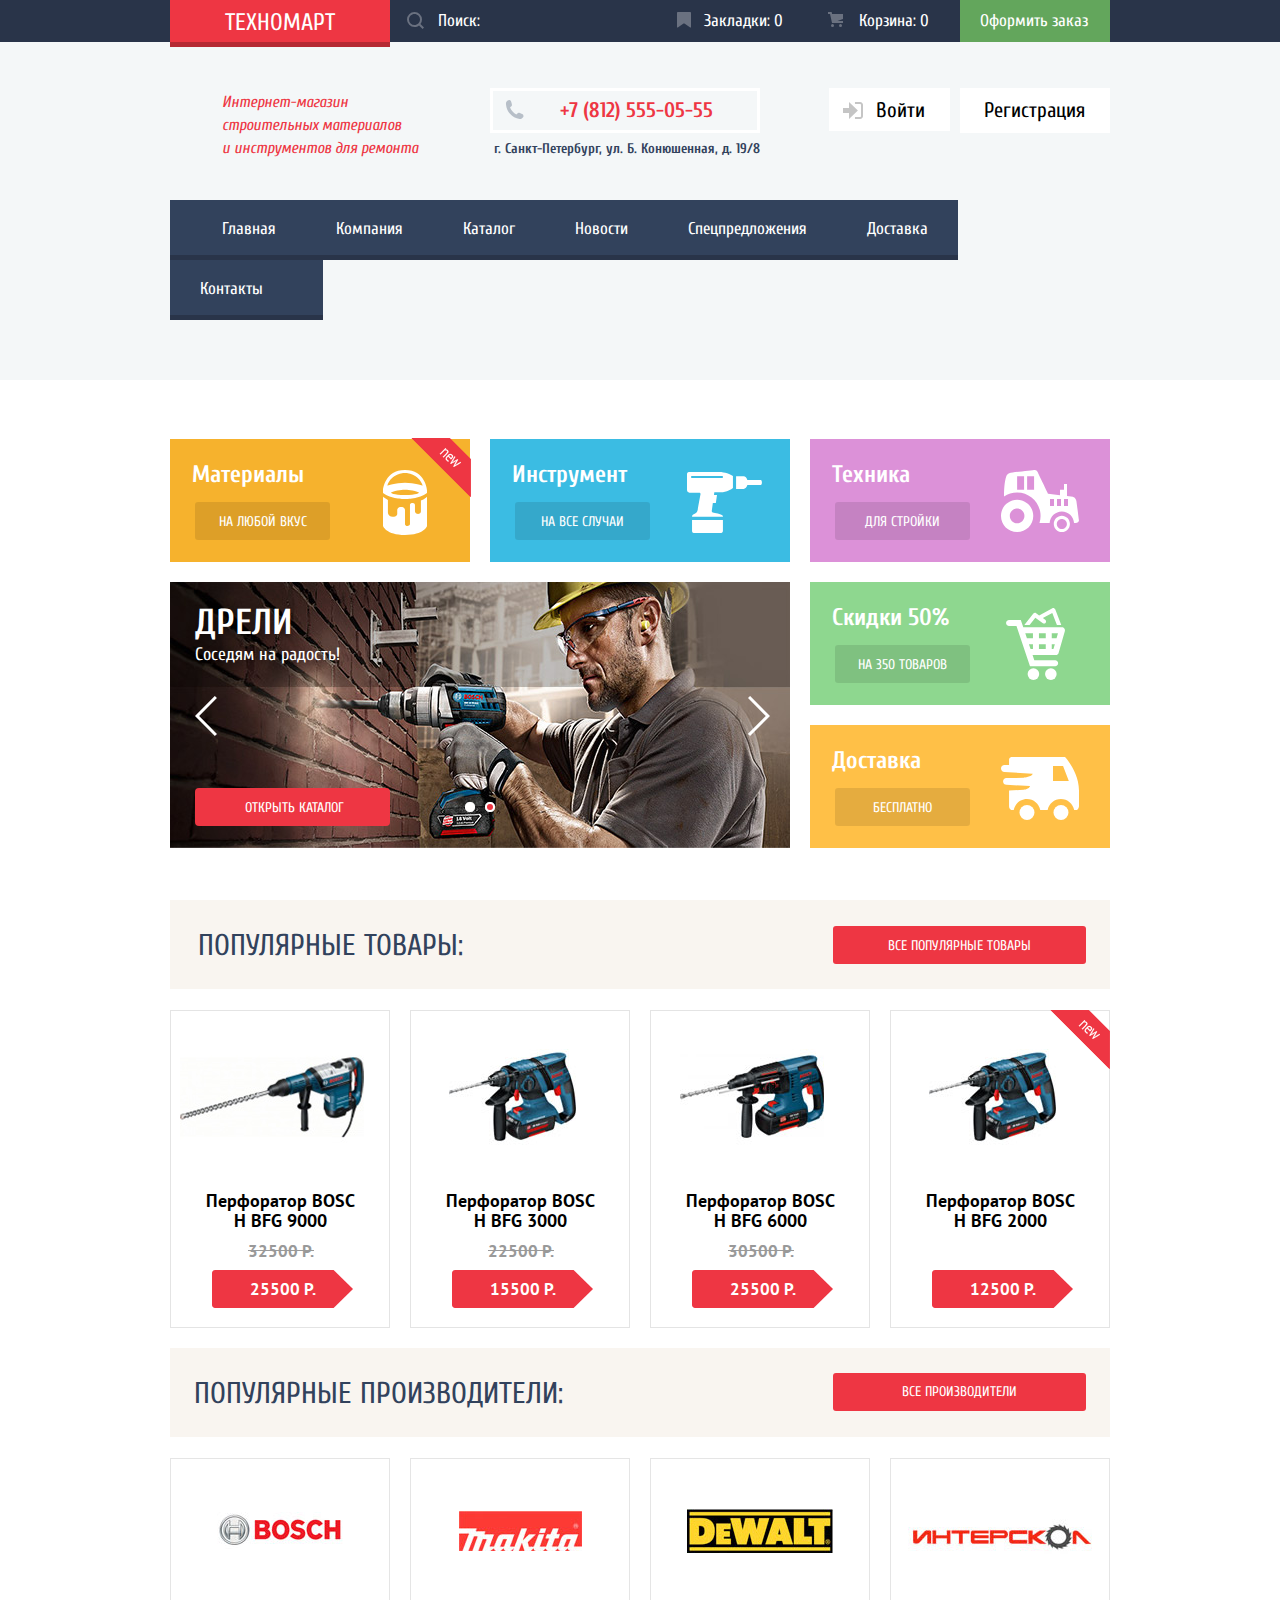
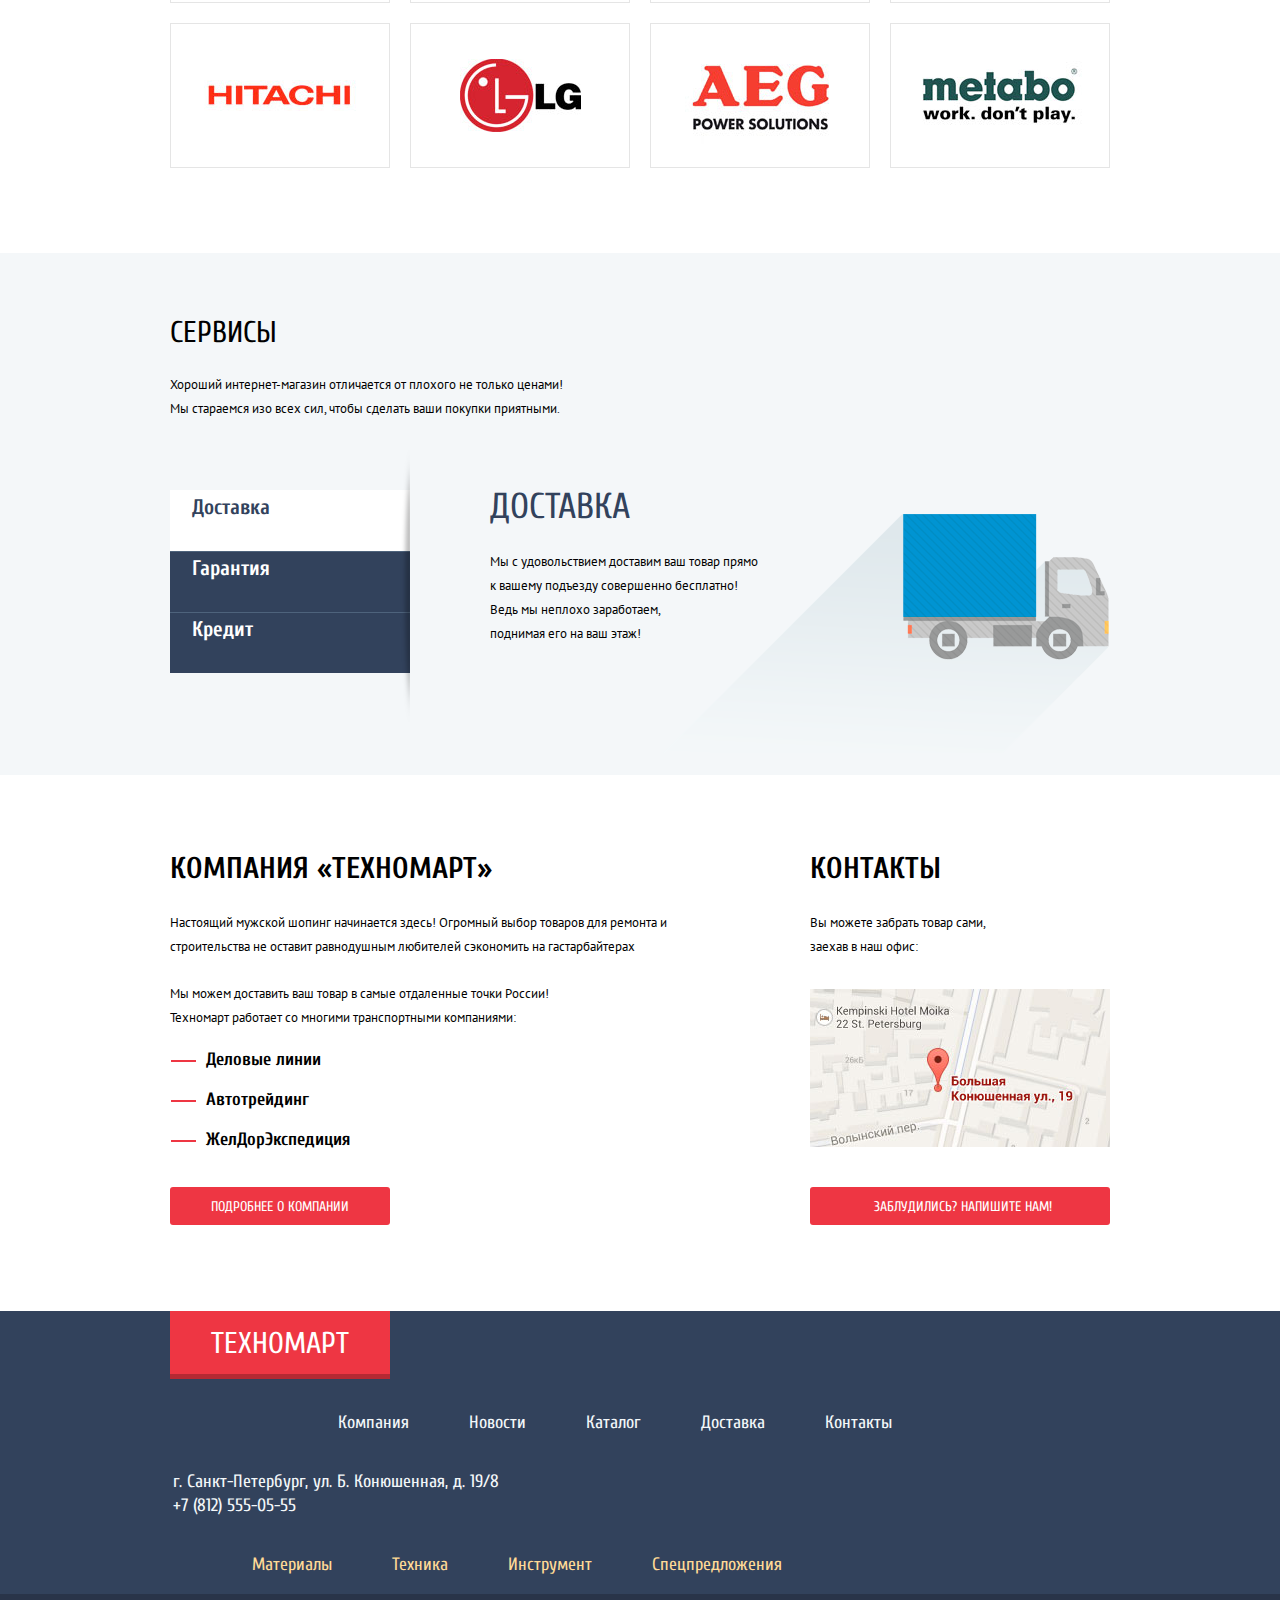
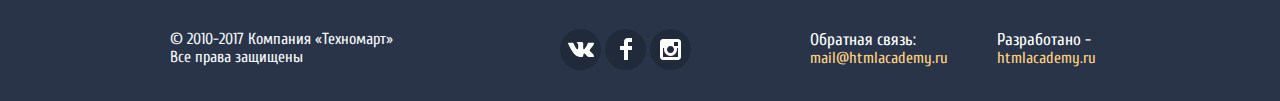
==== commit 3ad9ce2b: "-1 br" ====
--- a/index.html
+++ b/index.html
@@ -288,7 +288,7 @@
 					<div class="main-footer-left-side">
 						<h2 class="company-name">КОМПАНИЯ «ТЕХНОМАРТ»</h2>
 						<p class="main-footer-about">Настоящий мужской шопинг начинается здесь! Огромный выбор товаров для ремонта и строительства не оставит равнодушным любителей сэкономить на гастарбайтерах</p>
-						<div class="main-footer-about second">Мы можем доставить ваш товар в самые отдаленные точки России!<br> Техномарт работает со многими транспортными компаниями:
+						<div class="main-footer-about second">Мы можем доставить ваш товар в самые отдаленные точки России! Техномарт работает со многими транспортными компаниями:
 						</div>
 						<ul class="delivery-company">
 							<li class="delivery-companys">Деловые линии</li>
--- a/css/style-mini.css
+++ b/css/style-mini.css
@@ -1 +1 @@
-.search,body{position:relative;color:#fff}.header-h1,body{font-weight:400}.header-main,.main-footer{-webkit-box-orient:horizontal}body{margin:0;padding:0;font-family:Cuprum,sans-serif,Arial,sans-serif;font-size:17px;line-height:18px}.container{width:940px;margin:0 auto;padding:0;display:-webkit-box;display:-ms-flexbox;display:flex;-webkit-box-sizing:border-box;box-sizing:border-box}.container-wrap{-ms-flex-wrap:wrap;flex-wrap:wrap}.header{min-width:940px;background-color:#f4f7f8;padding-bottom:59px}.header-top{width:100%;background-color:#293449;display:-webkit-box;display:-ms-flexbox;display:flex;-webkit-box-align:center;-ms-flex-align:center;align-items:center;-ms-flex-wrap:nowrap;flex-wrap:nowrap;-webkit-box-sizing:border-box;box-sizing:border-box}.site-logo-head,.site-logo-header{min-width:220px;padding:11px 55px 3px;text-decoration:none;font-size:24px;line-height:24px;color:#fff;background-color:#ee3643;-webkit-box-shadow:0 5px 0 #b52933;box-shadow:0 5px 0 #b52933;-webkit-box-sizing:border-box;box-sizing:border-box}.bookmarks,.cart{-webkit-box-sizing:border-box;min-width:150px}.search{width:270px;background-color:#293449;border-style:none;padding-top:11px;padding-left:48px;padding-bottom:12px;max-height:42px}.search::-ms-clear{display:none}.contacts,.header-main{display:-webkit-box;display:-ms-flexbox}.search-img{width:17px;height:17px;position:absolute;background-image:url(../img/icon-search.svg);top:12px;left:17px}.bookmarks,.cart,.search-form{position:relative}.search::-webkit-input-placeholder{position:relative;font-family:Cuprum,sans-serif;font-style:normal;font-size:17px;line-height:18px;color:#fff}.search:-ms-input-placeholder{position:relative;font-family:Cuprum,sans-serif;font-style:normal;font-size:17px;line-height:18px;color:#fff}.search::-ms-input-placeholder{position:relative;font-family:Cuprum,sans-serif;font-style:normal;font-size:17px;line-height:18px;color:#fff}.search::placeholder{position:relative;font-family:Cuprum,sans-serif;font-style:normal;font-size:17px;line-height:18px;color:#fff}.contacts,.header-h1{font-family:Cuprum,sans-serif}.search:hover{background-color:#212a3a}.search:hover+.search-img{background-image:url(../img/icon-search-hover.svg)}.search:active+.search-img,.search:focus+.search-img{background-image:url(../img/icon-search-active.svg)}.search:active,.search:focus{background-color:#fff;color:#000;outline:0}.site-logo-header:hover{background-color:#ca2c37}.site-logo-header:active,.site-logo-header:focus{background-color:#ba2732;outline:0}.header-top-link:hover{background-color:#212a3a}.header-top-link{text-decoration:none;font-size:17px;line-height:18px;color:#fff}.header-top-link:active,.header-top-link:focus{background-color:#161d29;color:rgba(255,255,255,.6);outline:0}.active{background-color:#ee3643}.active:hover{background-color:#ca2c37}.active:active,.active:focus{background-color:#ba2732;outline:0}.buy-button:hover{background-color:#5fbb2d}.buy-button:active,.buy-button:focus{background-color:#518534;color:rgba(255,255,255,.5)}.search-form{width:270px;height:42px}.bookmarks{padding:12px 0 12px 44px;box-sizing:border-box}.cart{padding:12px 0 12px 49px;box-sizing:border-box}.bookmarks::before,.cart::before{content:"";position:absolute;width:20px;height:20px;background-repeat:no-repeat}.buy-button,.contacts{-webkit-box-sizing:border-box}.buy-button{min-width:150px;text-align:center;padding:12px 22px 12px 19px;background-color:#63a65c;box-sizing:border-box}.cart::before{background-image:url(../img/icon-cart.svg);left:18px}.cart:hover::before{background-image:url(../img/icon-cart-hover.svg)}.cart:active::before{background-image:url(../img/icon-cart-active.svg)}.cart-active{background-color:#ee3639}.cart-active::before{background-image:url(../img/icon-cart-hover.svg);opacity:.3}.bookmarks::before{background-image:url(../img/icon-bookmark.svg);left:17px}.bookmarks:hover::before{background-image:url(../img/icon-bookmark-hover.svg)}.bookmarks:active::before{background-image:url(../img/icon-bookmark-active.svg)}.header-main{width:100%;display:flex;-webkit-box-direction:normal;-ms-flex-direction:row;flex-direction:row;padding:38px 0 0;max-height:158px}.header-h1{min-width:200px;max-width:200px;margin-left:52px;margin-right:68px;font-style:italic;font-size:16px;line-height:23px;color:#ee3643}.contacts,.filter-name,.phone{font-weight:700}.contacts{display:flex;-ms-flex-wrap:wrap;flex-wrap:wrap;margin-right:26px;margin-top:8px;width:270px;max-height:45px;font-size:14px;line-height:24px;color:#32425c;box-sizing:border-box}.phone,.user-links{display:-webkit-box;display:-ms-flexbox}.login-link,.user-actions{margin-right:10px;position:relative}.interactive,.phone{font-size:21px;line-height:21px}.filter-button,.filter-name,.filter-option,.page-nav-links{font-family:"PT Sans",sans-serif}.phone,.top-adress{-webkit-box-sizing:border-box}.phone{display:flex;-webkit-box-pack:justify;-ms-flex-pack:justify;justify-content:space-between;-ms-flex-wrap:nowrap;flex-wrap:nowrap;width:270px;padding:12px 47px 12px 0;color:#ee3643;-webkit-box-shadow:inset 0 0 0 3px #fff;box-shadow:inset 0 0 0 3px #fff;box-sizing:border-box}.phone-img{margin-left:15px}.top-adress{margin-top:4px;margin-left:4px;text-align:center;box-sizing:border-box}.profile,.user-panel{-webkit-box-sizing:border-box}.nav-list,.page-links{list-style-type:none}.user-links{width:281px;min-height:45px;margin-left:43px;margin-top:8px;display:flex;-webkit-box-align:start;-ms-flex-align:start;align-items:flex-start;-ms-flex-wrap:wrap;flex-wrap:wrap;padding:0}.user-main,.user-panel{display:-webkit-box;display:-ms-flexbox}.user-panel{display:flex;-ms-flex-wrap:wrap;flex-wrap:wrap;width:300px;margin-left:24px;margin-top:8px;box-sizing:border-box;-webkit-box-align:baseline;-ms-flex-align:baseline;align-items:baseline}.user-main{display:flex;background-color:#fff;min-height:45px;-webkit-box-align:baseline;-ms-flex-align:baseline;align-items:baseline}.exit,.icon,.nav-list{display:-webkit-box;display:-ms-flexbox}.profile{box-sizing:border-box;width:210px;min-height:45px;padding:12px 0 0 3px;background-color:#fff}.exit,.icon,.reg-link{min-height:45px;-webkit-box-sizing:border-box;background-color:#fff}.exit,.icon{display:flex;width:45px;-ms-flex-pack:distribute;justify-content:space-around;-webkit-box-align:center;-ms-flex-align:center;align-items:center;box-sizing:border-box}.exit:focus path,.exit:hover path,.icon:focus path,.icon:hover path{fill:#32425c}.exit:active path,.icon:active path{fill:#c5c5c5}.reg-link{min-width:150px;padding:12px 0 10px 24px;box-sizing:border-box}.login-link,.nav-list{-webkit-box-sizing:border-box}.login-link{min-width:121px;padding:12px 0 10px 47px;background-color:#fff;box-sizing:border-box}.interactive{text-decoration:none;color:#000}.actions{position:relative;margin-top:-3px}.user-actions{color:#32425c;font-size:16px;line-height:18px;height:45px;margin-left:18px;text-decoration:underline}.login-link::before,.user-actions:first-child::after{position:absolute;content:""}.user-actions:first-child::after{border:2px solid #32425c;border-radius:50%;top:7px;left:90px}.login-link::before{width:20px;height:20px;background-image:url(../img/icon-login.svg);background-repeat:no-repeat;left:14px;top:14px}.login-link:hover::before{background-image:url(../img/icon-login-hover.svg)}.login-link:active::before{background-image:url(../img/icon-login.svg)}.login-link:hover,.reg-link:hover,.user-actions:hover{color:#ee3643}.interactive:active,.interactive:focus{color:rgba(0,0,0,.3);outline:0}.nav-list{display:flex;padding:0;-ms-flex-wrap:wrap;flex-wrap:wrap;margin-top:30px;margin-bottom:1px;box-sizing:border-box}.main-footer,.top-nav-li{display:-webkit-box;display:-ms-flexbox}.mail-button,.top-nav-link{text-align:center;-webkit-box-sizing:border-box}.top-nav-li{display:flex}.top-nav-link{padding:20px 30px 18px;text-decoration:none;font-size:17px;line-height:17px;color:#fff;background-color:#32425c;border-bottom:5px solid #293449;box-sizing:border-box}.top-nav-li:first-child .top-nav-link{padding-left:52px}.top-nav-li:last-child .top-nav-link{padding-right:60px}.top-nav-link:hover{background-color:#293449}.top-nav-link:active,.top-nav-link:focus{background-color:#1d2739;color:rgba(255,255,255,.5);outline:0}.filter-button,.page-nav-links{text-decoration:none;font-size:13px;line-height:18px;color:#000}.filter-option{font-size:15px;line-height:20px;color:#000}label::before,label:active::before,label:focus::before{outline:0}.filter-name{font-size:17px;line-height:30px;color:#000;padding-bottom:5px}.footer{min-width:940px}.main-footer{display:flex;padding:55px 0 68px;-webkit-box-direction:normal;-ms-flex-direction:row;flex-direction:row;-ms-flex-line-pack:center;align-content:center}.delivery-company,.main-footer-left-side,.main-footer-right-side{display:-webkit-box;display:-ms-flexbox;-webkit-box-orient:vertical;-webkit-box-direction:normal}.company-name,.h2-contacts{padding-top:1px;font-size:30px;line-height:26px;color:#000}.main-footer-left-side,.main-footer-right-side{display:flex;-ms-flex-direction:column;flex-direction:column}.main-footer-right-side{max-width:400px;padding-left:115px}.company-place,.main-footer-about{margin-top:4px;font-family:'PT Sans',sans-serif;font-size:13px;line-height:24px;color:#000}.second{padding-top:6px}.company-button,.manufacturers-button,.popular-button{margin-top:-1px;width:220px;text-align:center;padding-top:11px;padding-bottom:9px;border-radius:3px}.company-place{width:180px}.delivery-company{font-family:Cuprum,sans-serif;list-style:none;padding-top:2px;margin-left:-4px;display:flex;-ms-flex-direction:column;flex-direction:column;font-size:18px;font-weight:700;line-height:20px;color:#000}.item-link,.price-button,.price-old{font-family:"PT Sans",sans-serif;font-weight:700}.main-head,.mini-map{display:-webkit-box;display:-ms-flexbox}.delivery-companys{position:relative;margin-bottom:20px;margin-left:-25px;padding-left:25px}.delivery-companys::before{content:"";position:absolute;left:-10px;top:10px;width:23px;border:1px solid #ee3643}.mini-map{display:flex;margin-top:30px}.mail-button{margin-top:27px;width:300px;padding-top:11px;padding-bottom:9px;border-radius:3px;padding-left:5px;box-sizing:border-box}.main-h1,.products{-webkit-box-sizing:border-box}.main-head{display:flex;width:100%;-ms-flex-wrap:wrap;flex-wrap:wrap}.home-link,.page-links{display:-webkit-box;display:-ms-flexbox}.main-h1{width:100%;min-height:89px;padding-top:30px;padding-left:28px;margin-top:20px;margin-bottom:20px;background-color:#f2f6f8;color:#32425c;line-height:30px;font-size:30px;box-sizing:border-box;font-weight:400}.page-links{display:flex;position:relative;padding:0;margin:20px 0 0;-ms-flex-wrap:wrap;flex-wrap:wrap}.page-links li:first-child{width:14px;height:12px;background-image:url(../img/icon-home.svg);background-repeat:no-repeat;margin-left:-2px;margin-top:3px;margin-right:42px}.home-link{display:flex;widtH:14px;height:12px}.main-filters,.products{padding:0;display:-webkit-box;display:-ms-flexbox;-ms-flex-direction:column;-webkit-box-orient:vertical;-webkit-box-direction:normal}.page-links li:last-child{margin-left:8px}.page-nav-links{margin-right:39px;position:relative}.page-nav-links:not(.home-link)::after{content:"";width:8px;height:12px;left:-26px;top:2px;position:absolute;background-image:url(../img/icon-arrow-right.svg);background-repeat:no-repeat;pointer-events:none;cursor:default}.main-filters{display:flex;width:220px;margin:0;flex-direction:column}.products{margin:0 0 0 20px;width:700px;display:flex;flex-direction:column;box-sizing:border-box}.catalog-list,.item-image{display:-webkit-box;display:-ms-flexbox}.filters{position:relative;-webkit-box-orient:vertical;-webkit-box-direction:normal;-ms-flex-direction:column;flex-direction:column;margin:0 0 20px;padding:14px 0 0 34px;-webkit-box-sizing:border-box;box-sizing:border-box}.catalog-list{width:700px;display:flex;-ms-flex-wrap:wrap;flex-wrap:wrap;margin:20px 0 0;padding:0;list-style-type:none;-webkit-box-sizing:border-box;box-sizing:border-box}.item-name{word-break:break-all}.item-image{height:175px;display:flex;-webkit-box-pack:center;-ms-flex-pack:center;justify-content:center;-webkit-box-align:center;-ms-flex-align:center;align-items:center;padding-right:16px;-webkit-box-sizing:border-box;box-sizing:border-box}.catalog-item,.item-popular{width:220px;border:1px solid #e4e4e4;margin-bottom:20px;position:relative;margin-right:20px;display:-webkit-box;display:-ms-flexbox;display:flex;-webkit-box-orient:vertical;-webkit-box-direction:normal;-ms-flex-direction:column;flex-direction:column;-webkit-box-sizing:border-box;box-sizing:border-box}.catalog-item:nth-child(3n),.item-popular:nth-child(4n){margin-right:0}.new::before{content:"";position:absolute;width:60px;height:59px;background-image:url(../img/new-flag.png);top:-1px;right:-1px}.hover-buttons{position:absolute;-ms-flex-wrap:wrap;flex-wrap:wrap;top:45px;left:42px;width:135px;height:84px;-webkit-box-sizing:border-box;box-sizing:border-box;-webkit-box-pack:center;-ms-flex-pack:center;justify-content:center;display:none}.bookmark-button,.item-buy{position:relative;min-width:135px;min-height:38px;border-radius:3px;padding-left:48.5px;padding-top:10.5px;-webkit-box-sizing:border-box;box-sizing:border-box;text-decoration:none;font-size:14px;line-height:18px;color:#fff;background-color:#63a63e}.item-buy{-webkit-box-shadow:inset 0 -3px 0 #367315;box-shadow:inset 0 -3px 0 #367315}.item-buy::before{content:"";position:absolute;width:15px;height:15px;background-image:url(../img/icon-cart-hover.svg);opacity:.3;background-repeat:no-repeat;left:14px;top:11px}.filter-input-checkbox+label::before,.filter-input-radio+label::before{left:-34px;top:-2px;background-repeat:no-repeat;content:""}.item-buy:active::before,.item-buy:focus::before,.item-buy:hover::before{opacity:1}.item-buy:focus,.item-buy:hover{background-color:#5fbb2d}.item-buy:active{background-color:#518534}.bookmark-button{color:#32425c;background-color:#fff;border:3px solid #5fbb2d;border-radius:3px;padding-left:33px;padding-top:8px;margin-top:8px}.bookmark-button:focus,.bookmark-button:hover{border-color:#32425c}.bookmark-button:active{color:rgba(50,66,92,.3);border-color:rgba(50,66,92,.3)}.item-interactive:active,.item-interactive:focus,.item-interactive:hover{-webkit-box-shadow:0 10px 25px 0 rgba(0,0,0,.5);box-shadow:0 10px 25px 0 rgba(0,0,0,.5);border-color:transparent}.image{-webkit-box-sizing:border-box;box-sizing:border-box}.item-interactive:active .image-of-item,.item-interactive:focus .image-of-item,.item-interactive:hover .image-of-item{display:none}.item-interactive:active .hover-buttons,.item-interactive:focus .hover-buttons,.item-interactive:hover .hover-buttons{display:-webkit-box;display:-ms-flexbox;display:flex}.item-link,.price{display:-webkit-box;display:-ms-flexbox;text-align:center}.item-interactive:hover::before{-webkit-transform:scale(1.02);-ms-transform:scale(1.02);transform:scale(1.02)}.item-link{margin-top:-15px;display:flex;text-decoration:none;color:#000;font-size:18px;line-height:20px;padding-left:30px;padding-right:30px}.item-link:hover{-webkit-transition:all .3s;-o-transition:all .3s;transition:all .3s;-webkit-transform:scale(1.05);-ms-transform:scale(1.05);transform:scale(1.05)}.item-link:active,.price-button:hover{-webkit-transition:all .3s;-o-transition:all .3s}.item-link:active{transition:all .3s;-webkit-transform:scale(.9);-ms-transform:scale(.9);transform:scale(.9)}.price{display:flex;min-height:85px;margin-top:-9px;margin-left:2px;-webkit-box-orient:vertical;-webkit-box-direction:normal;-ms-flex-direction:column;flex-direction:column;-webkit-box-align:center;-ms-flex-align:center;align-items:center}.price-button,.price-old{text-decoration:none;font-size:17px;line-height:18px;color:#fff}.price-button{width:141px;margin-top:10px;margin-left:3px;height:28px;padding-top:10px;background-image:url(../img/btn-price.svg);background-repeat:no-repeat;text-align:center}.price-button:hover{transition:all .3s;-webkit-transform:scale(1.1);-ms-transform:scale(1.1);transform:scale(1.1)}.price-button:active{-webkit-transition:all .3s;-o-transition:all .3s;transition:all .3s;-webkit-transform:scale(.9);-ms-transform:scale(.9);transform:scale(.9)}.price-old{text-decoration:line-through;color:#999;height:18px}.filters-h3,.price-label,.price-separator{font-family:"PT Sans",sans-serif;color:#000}.filter{margin-top:-8px}.filter-option{margin-bottom:20px;display:-webkit-box;display:-ms-flexbox;display:flex;position:relative}.filter-option label{position:relative;display:block;cursor:pointer;-webkit-user-select:none;-moz-user-select:none;-ms-user-select:none;user-select:none}.filter-input:focus+label{outline:#000 solid 1px}.hidden{position:absolute;width:0;height:0;opacity:0}.filter-input-checkbox+label::before{position:absolute;width:27px;height:23px;background-image:url(../img/checkbox-off.svg)}.filter-input-radio+label::before{position:absolute;width:25px;height:25px;background-image:url(../img/radio-off.svg)}.filter-input-checkbox:checked+label::before{background-image:url(../img/checkbox-on.svg);background-repeat:no-repeat}.filter-input-radio:checked+label::before{background-image:url(../img/radio-on.svg);background-repeat:no-repeat}.filter-input-checkbox:disabled+label,.filter-input-radio:disabled+label{opacity:.4}.filter-input-checkbox:disabled+label::before,.filter-input-radio:disabled+label::before{opacity:.5}.filter-input-checkbox:not(:checked):not(:disabled)+label:focus::before,.filter-input-checkbox:not(:checked):not(:disabled)+label:hover::before{background-image:url(../img/checkbox-off-hover.svg);background-repeat:no-repeat}.filter-input-checkbox:checked:not(:disabled)+label:focus::before,.filter-input-checkbox:checked:not(:disabled)+label:hover::before{background-image:url(../img/checkbox-on-hover.svg);background-repeat:no-repeat}.filter-input-radio:not(:checked):not(:disabled)+label:focus::before,.filter-input-radio:not(:checked):not(:disabled)+label:hover::before{background-image:url(../img/radio-off-hover.svg);background-repeat:no-repeat}.filter-input-radio:checked:not(:disabled)+label:focus::before,.filter-input-radio:checked:not(:disabled)+label:hover::before{background-image:url(../img/radio-on-hover.svg);background-repeat:no-repeat}.filter-button{width:140px;height:38px;display:block;outline:0;background-color:#fff;margin-top:58px;border:1px solid #e5e5e5;border-radius:3px;cursor:pointer}.filter-option:active,.filter-option:focus{outline:0}.filter-button:focus,.filter-button:hover{border-color:#bdc6ca}.filter-button:active{border-color:#ee3643}.filters-h3{padding-left:18px;padding-bottom:10px;padding-top:10px;border-radius:3px;width:220px;background-color:#f7f3ec;font-weight:400;font-size:13px;line-height:18px;margin-top:14px}.price-label{font-weight:700;font-size:17px;line-height:30px;margin-top:-2px}.price-separator{margin-top:9px;width:70px;height:6px;font-size:16px;line-height:18px;text-align:center}.filter-price-range,.range-controls{position:relative;width:220px;-webkit-box-sizing:border-box}.filter-price-range{display:-webkit-box;display:-ms-flexbox;display:flex;padding:0;margin:-6px 0 56px;height:220px;box-sizing:border-box;-ms-flex-wrap:wrap;flex-wrap:wrap}.range-controls{height:80px;margin-top:14px;padding:0 30px;background:#f7f3ec;border-radius:5px;overflow:hidden;box-sizing:border-box}.scale{width:170px;margin-top:39px;height:2px;background:#d7dcde}.bar{height:2px;background:#00ca74;width:150px}.toggle{position:absolute;top:30px;left:30px;width:4px;height:4px;border:8px solid #fff;background:#ababab;cursor:pointer;border-radius:50%;-webkit-box-shadow:0 1px 1px 1px #e0ddd8;box-shadow:0 1px 1px 1px #e0ddd8}.filter-sorting,.price-controls input{background-color:#f7f3ec;color:#000;line-height:18px;font-family:"PT Sans",sans-serif}.delivery,.discounts,.machinery,.materials,.sorting-arrow,.tools{background-repeat:no-repeat}.min-toggle{left:20px}.max-toggle{left:160px}.price-controls{margin-top:10px;display:-webkit-box;display:-ms-flexbox;display:flex;width:220px;-webkit-box-sizing:border-box;box-sizing:border-box}.price-controls input{min-width:95px;min-height:38px;padding:8px 10px;border:none;font-size:17px;text-align:center;border-radius:3px;-webkit-box-sizing:border-box;box-sizing:border-box}.filter-sorting{display:-webkit-box;display:-ms-flexbox;display:flex;-ms-flex-wrap:wrap;flex-wrap:wrap;margin:0;width:700px;padding-top:10px;padding-bottom:10px;padding-left:19px;font-size:13px;-webkit-box-sizing:border-box;box-sizing:border-box}.sorting-arrow,.sorting-button{border:none;background-color:transparent;outline:0;cursor:pointer}.sorting-arrow{background-image:url(../img/arrow-up-down.svg);width:11px;height:10px;margin-top:4px;-webkit-box-sizing:border-box;box-sizing:border-box}.sorting-button{text-decoration:none;border-bottom:1px dotted red;opacity:.3}.sorting-button:hover{opacity:1;border-bottom:1px solid red}.sorting-button-active,.sorting-button:active{color:#ee3643;opacity:1;border-bottom:1px dotted transparent}.sorting-arrow-up{margin-left:47px}.sorting-arrow:hover{background-image:url(../img/arrow-up-down-hover.svg)}.sorting-arrow-active,.sorting-arrow-active:hover,.sorting-arrow:active{background-image:url(../img/arrow-up-active.svg)}.sorting-arrow-down{margin-left:19px;-webkit-transform:rotate(180deg);-ms-transform:rotate(180deg);transform:rotate(180deg)}.filter-sorting-text{margin-right:140px}.sorting-price{margin-right:70px}.sorting-type{margin-right:66px}.pagination-list{display:-webkit-box;display:-ms-flexbox;display:flex;-ms-flex-wrap:wrap;flex-wrap:wrap;padding:0;margin:32px 0 60px;list-style:none;font-family:"PT Sans",sans-serif;font-size:13px;line-height:18px}.pagination-page{margin-right:9px}.pagination-page:last-child{margin-right:0}.pagination-button-next,.pagination-page a{display:-webkit-box;display:-ms-flexbox;display:flex;padding:9px 15px;text-decoration:none;color:#000;background-color:#fff;-webkit-box-sizing:border-box;border:1px solid #e5e5e5;border-radius:3px;box-sizing:border-box;outline:0}.footer-section,.footer-top{display:-webkit-box;display:-ms-flexbox}.pagination-button-next{cursor:pointer;min-width:140px;padding-top:9px;padding-lefT:30px}.pagination-button-next:focus,.pagination-button-next:hover,.pagination-page a:focus,.pagination-page a:hover{border-color:#bdc6ca}.pagination-button-next:active,.pagination-page:active a{border-color:#ee3643}.pagination-page-current a,.pagination-page-current:hover a{color:#fff;background-color:#ee3643;border-color:#ee3643}.about{min-width:940px;min-height:261px;background-color:#f2f6f8}.h2-about{line-height:30px;font-size:30px;color:#000;margin-top:65px;letter-spacing:-.5px}.paragraph-about{color:#000;line-height:24px;font-size:13px;font-family:"PT Sans",sans-serif;margin-top:0}.footer-section{max-width:100%;min-height:193px;display:flex;-webkit-box-orient:vertical;-webkit-box-direction:normal;-ms-flex-direction:column;flex-direction:column;-ms-flex-wrap:wrap;flex-wrap:wrap;background-color:#32425c}.footer-top{display:flex;-ms-flex-wrap:wrap;flex-wrap:wrap}.footer-bottom,.social-list{display:-webkit-box;display:-ms-flexbox}.footer-bottom{width:100%;min-height:107px;display:flex;-ms-flex-wrap:wrap;flex-wrap:wrap;-webkit-box-orient:horizontal;-webkit-box-direction:normal;-ms-flex-direction:row;flex-direction:row;background-color:#293449}.content-div,.credit,.product-cart,.service-delivery,.services-list{-webkit-box-orient:vertical;-webkit-box-direction:normal}.social-list{display:flex}.filters,.footer-nav,.footer-nav-additional{list-style-type:none;display:-webkit-box;display:-ms-flexbox;display:flex;-ms-flex-wrap:wrap;flex-wrap:wrap}.filters-decor::after,.filters-decor::before{position:absolute;content:"";width:219px;border:.5px solid #e5e5e5}.filters-decor::before{left:0;top:-47px}.filters-decor::after{left:0;bottom:-3px}.footer-nav{padding-left:108px}.h2-hidden{display:none}.site-logo-footer{width:220px;height:45px;text-align:center;padding-top:18px;font-size:30px;line-height:30px;color:#fff;background-color:#ee3643;-webkit-box-shadow:0 5px 0 #b52933;box-shadow:0 5px 0 #b52933}.footer-contacts{margin-left:3px;width:329px;-webkit-box-ordinal-group:4;-ms-flex-order:3;order:3;font-size:18px;line-height:24px;color:#f3f7f9}.attention,.list-link{margin-left:60px}.footer-attention-link,.footer-nav-link{text-decoration:none;font-size:18px;line-height:24px;color:#f3f7f9}.footer-attention-link{color:#ffda96}.footer-nav-ul{padding-left:111px}.footer-nav-additional{padding-left:22px;-webkit-box-ordinal-group:5;-ms-flex-order:4;order:4}.list-link{margin-top:20px}.feedback{max-width:144px;margin-right:43px}.developer{max-width:100px}.developer,.feedback{margin-top:37px}.developer-link,.feedback-link{font-family:Cuprum,sans-serif;color:#ffd180;font-size:16px;line-height:18px;text-decoration:none}.developer-link:hover,.feedback-link:hover,.footer-attention-link:hover,.footer-nav-link:hover{text-decoration:underline}.footer-attention-link:active,.footer-attention-link:focus,.footer-nav-link:active,.footer-nav-link:focus{opacity:.5;text-decoration:none;outline:0}.developer-link:active,.developer-link:focus,.feedback-link:active,.feedback-link:focus{color:#ee3643;text-decoration:none;outline:0}.social-button:active,.social-button:focus,.social-button:hover{background-color:#ee3643;outline:0}.social-block{display:-webkit-box;display:-ms-flexbox;display:flex;margin-top:35px;margin-left:160px;margin-right:115px;-ms-flex-wrap:wrap;flex-wrap:wrap;max-width:135px}.feedback-form,.social-button{display:-webkit-box;display:-ms-flexbox}.social-button{display:flex;background-color:#212a3a;border-radius:50%;width:41px;height:41px;margin-right:4px;-webkit-box-align:center;-ms-flex-align:center;align-items:center;-webkit-box-pack:center;-ms-flex-pack:center;justify-content:center}.copyrights{margin-top:36px;width:230px;font-size:16px;line-height:18px;color:#f3f7f9}.button-red{text-decoration:none;font-size:14px;line-height:18px;color:#fff;background-color:#ee3643}.button-red:hover{background-color:#ca2c37;outline:0;cursor:pointer}.button-red:active,.button-red:focus{background-color:#ba2732;outline:0;cursor:pointer}.product-cart-text{font-size:30px;line-height:30px;color:#000}.go-button{background-color:#fff;color:#000}.feedback-modal{position:fixed;left:50%;margin-left:-310px;top:35%;width:620px;height:430px;-webkit-box-shadow:0 20px 40px 0 rgba(0,0,0,.75),inset 0 7px 0 0 #ff5258;box-shadow:0 20px 40px 0 rgba(0,0,0,.75),inset 0 7px 0 0 #ff5258;background-color:#fff;-webkit-box-sizing:border-box;box-sizing:border-box}.feedback-form{display:flex;-ms-flex-wrap:nowrap;flex-wrap:nowrap;width:462px;height:86px;margin-left:81px;margin-top:54px;-webkit-box-sizing:border-box;box-sizing:border-box}.form-submit,.form-textarea{display:-webkit-box;display:-ms-flexbox}.label-name{margin-right:24px}.input-email,.input-name{width:220px;height:38px;margin-top:9px;outline:0;border:2px solid #dee3e4;border-radius:3px;padding-bottom:4px;padding-left:13px;-webkit-box-sizing:border-box;box-sizing:border-box}.form-submit,.textarea{-webkit-box-sizing:border-box}.input-email::-webkit-input-placeholder,.input-name::-webkit-input-placeholder,.textarea::-webkit-input-placeholder{font-family:"PT Sans",sans-serif;font-size:13px;line-height:18px;color:#a9a9a9}.input-email:-ms-input-placeholder,.input-name:-ms-input-placeholder,.textarea:-ms-input-placeholder{font-family:"PT Sans",sans-serif;font-size:13px;line-height:18px;color:#a9a9a9}.input-email::-ms-input-placeholder,.input-name::-ms-input-placeholder,.textarea::-ms-input-placeholder{font-family:"PT Sans",sans-serif;font-size:13px;line-height:18px;color:#a9a9a9}.input-email::placeholder,.input-name::placeholder,.textarea::placeholder{font-family:"PT Sans",sans-serif;font-size:13px;line-height:18px;color:#a9a9a9}.feedback-form label{width:216px;color:#000}.feedback-submit{width:460px;height:38px;text-align:center;border:0 solid gray;border-radius:3px}.form-submit{display:flex;width:620px;height:112px;background-color:#f4f4f4;box-sizing:border-box;-webkit-box-pack:center;-ms-flex-pack:center;justify-content:center;-webkit-box-align:center;-ms-flex-align:center;align-items:center;margin-top:34px}.button-close{position:absolute;width:21px;height:21px;background-image:url(../img/cross.svg);top:16px;right:9px;cursor:pointer}.big-map,.product-cart{position:fixed;left:50%}.button-close:active{outline:0}.text-area-label{width:216px;color:#000}.form-textarea{display:flex;padding-left:81px}.product-cart,.product-cart-text{display:-webkit-box;display:-ms-flexbox}.textarea{margin-top:10px;width:460px;height:112px;resize:none;outline:0;border:2px solid #dee3e4;border-radius:3px;padding-top:7px;padding-left:13px;box-sizing:border-box}.feedback-outline:hover{border-color:#b5b5b5}.feedback-outline:active,.feedback-outline:focus{border-color:#ee3643}.big-map{margin-left:-470px;top:35%;-webkit-box-shadow:0 0 16px 1.28px rgba(0,0,0,.5);box-shadow:0 0 16px 1.28px rgba(0,0,0,.5)}.big-map .button-close{right:14px;top:47px}.product-cart{width:620px;height:282px;margin-left:-270px;top:320px;display:flex;-ms-flex-direction:column;flex-direction:column;-webkit-box-shadow:0 20px 40px 0 rgba(0,0,0,.75),inset 0 7px 0 0 #ff5258;box-shadow:0 20px 40px 0 rgba(0,0,0,.75),inset 0 7px 0 0 #ff5258;background-color:#fff}.cart-success{width:100%;height:170px;padding-top:55px;padding-left:81px;-webkit-box-sizing:border-box;box-sizing:border-box}.product-cart-text{margin-top:-53px;margin-left:99px;display:flex}.modal-cart-bottom,.modal-show{display:-webkit-box;display:-ms-flexbox}.modal-cart-bottom{width:100%;height:112px;display:flex;-webkit-box-pack:center;-ms-flex-pack:center;justify-content:center;-webkit-box-align:center;-ms-flex-align:center;align-items:center;background-color:#f4f4f4}.go-button,.modal-buy-button{font-family:Cuprum,sans-serif;font-size:14px;line-height:18px;width:220px;height:38px;border:0 solid gray;border-radius:3px;-webkit-box-sizing:border-box;box-sizing:border-box;padding-top:11px;padding-left:45px;text-decoration:none}.services-paragraph-info,.services-text,.slider-font{font-family:"PT Sans",sans-serif}.modal-buy-button{margin-right:19px;padding-left:59px}@-webkit-keyframes modal-animation{0%{-webkit-transform:translateY(-2000px);transform:translateY(-2000px)}70%{-webkit-transform:translateY(30px);transform:translateY(30px)}90%{-webkit-transform:translateY(-10px);transform:translateY(-10px)}100%{-webkit-transform:translateY(0);transform:translateY(0)}}@keyframes modal-animation{0%{-webkit-transform:translateY(-2000px);transform:translateY(-2000px)}70%{-webkit-transform:translateY(30px);transform:translateY(30px)}90%{-webkit-transform:translateY(-10px);transform:translateY(-10px)}100%{-webkit-transform:translateY(0);transform:translateY(0)}}@-webkit-keyframes modal-error{0%,100%{-webkit-transform:translateX(0);transform:translateX(0)}10%,30%,50%,70%,90%{-webkit-transform:translateX(-10px);transform:translateX(-10px)}20%,40%,60%,80%{-webkit-transform:translateX(10px);transform:translateX(10px)}}@keyframes modal-error{0%,100%{-webkit-transform:translateX(0);transform:translateX(0)}10%,30%,50%,70%,90%{-webkit-transform:translateX(-10px);transform:translateX(-10px)}20%,40%,60%,80%{-webkit-transform:translateX(10px);transform:translateX(10px)}}.modal{display:none;-webkit-animation:modal-animation;animation:modal-animation;-webkit-animation-duration:.8s;animation-duration:.8s}.modal-show{display:flex;z-index:99}.content-left,.main-content{display:-webkit-box;display:-ms-flexbox;-ms-flex-wrap:wrap}.modal-error{-webkit-animation:modal-error;animation:modal-error;-webkit-animation-duration:.5s;animation-duration:.5s}.main-content{min-width:940px;display:flex;flex-wrap:wrap;-webkit-box-align:start;-ms-flex-align:start;align-items:flex-start;padding-top:59px;padding-bottom:15px}.content-left{width:640px;display:flex;flex-wrap:wrap}.content-div,.content-right{width:300px;display:-webkit-box;display:-ms-flexbox}.content-right{display:flex;-ms-flex-wrap:wrap;flex-wrap:wrap}.content-left .content-div{margin-right:20px}.content-div{height:123px;background-color:red;margin-bottom:20px;position:relative;display:flex;-webkit-box-sizing:border-box;box-sizing:border-box;padding-left:22px;-ms-flex-direction:column;flex-direction:column;-webkit-box-align:start;-ms-flex-align:start;align-items:flex-start}.pagination-buttons,.sliders{display:-webkit-box;display:-ms-flexbox}.content-div h3{font-weight:700;font-size:24px;line-height:30px;margin-top:21px}.content-button,.slider-button{-webkit-box-sizing:border-box;color:#fff;line-height:18px;font-size:14px;text-align:center}.materials{background-color:#f6b22d;background-image:url(../img/materials.svg);background-position:bottom 27px right 43px}.tools{background-color:#3bbce3;background-image:url(../img/tools.svg);background-position:bottom 29px right 28px}.machinery{background-color:#dc91d8;background-image:url(../img/machinery.svg);background-position:bottom 30px right 31px}.discounts{background-color:#8ed78f;background-image:url(../img/discount-cart.svg);background-position:bottom 25px right 45px}.delivery{background-color:#ffc047;background-image:url(../img/delivery-car.svg);background-position:bottom 28px right 31px}.content-button{text-decoration:none;min-width:135px;min-height:38px;padding-top:11px;padding-bottom:9px;border-radius:3px;margin-top:-12px;margin-left:3px;background-color:rgba(0,0,0,.1);box-sizing:border-box}.slider-div,.sliders{position:relative;padding:0;width:620px;height:266px}.content-button:focus,.content-button:hover{-webkit-transition:all .3s;-o-transition:all .3s;transition:all .3s;background-color:rgba(0,0,0,.2);outline:0}.content-button:active{-webkit-transition:all .3s;-o-transition:all .3s;transition:all .3s;background-color:rgba(0,0,0,.3)}.sliders{display:flex;margin:0;list-style:none;overflow:hidden}.slider-div{background-color:#fff}.slider-arrow-left,.slider-arrow-right{width:22px;height:40px;top:114px;background-repeat:no-repeat;position:absolute}.slider-button{position:absolute;bottom:22px;left:25px;min-width:195px;border-radius:4px;box-sizing:border-box;padding-top:11px;padding-bottom:9px;padding-left:3px}.slider-nav{position:absolute;z-index:3;cursor:pointer}.slider-arrow-right{right:20px;background-image:url(../img/slider-arrow-right.svg)}.slider-arrow-left{left:25px;background-image:url(../img/slider-arrow-left.svg)}.pagination-buttons{position:absolute;display:flex;height:10px;-webkit-box-sizing:border-box;box-sizing:border-box;bottom:36px;left:295px}.pagination-button,.slider-arrow-left,.slider-arrow-right{border:none;background-color:transparent;outline:0}.pagination-button{padding:0;display:-webkit-box;display:-ms-flexbox;display:flex;width:10px;height:10px;margin-right:10px;background-image:url(../img/slider-dot-outer.png);background-repeat:no-repeat;z-index:4;cursor:pointer}.pagination-button-current{background-image:url(../img/slider-dot-inner.png),url(../img/slider-dot-outer.png);background-repeat:no-repeat;z-index:4;background-position:center}.credit,.delivery-second,.guarantee{background-repeat:no-repeat;background-position:right 61px top 41px}.slide{position:absolute;width:620px;height:266px;opacity:0;z-index:1;-webkit-transition:opacity .3s;-o-transition:opacity .3s;transition:opacity .3s}.main-products,.manufacturers-head,.products-head{display:-ms-flexbox;width:940px;-ms-flex-wrap:wrap}.slide-show{z-index:2;opacity:1;-webkit-transition:opacity .3s;-o-transition:opacity .3s;transition:opacity .3s}.slider-h2,.slider-paragraph{position:absolute;left:25px;top:-7px;font-size:36px;line-height:36px;text-shadow:0 2px 9px rgba(0,0,0,.4)}.slider-paragraph{top:37px;font-size:18px;font-weight:24px}.main-products{display:-webkit-box;display:flex;flex-wrap:wrap;-webkit-box-sizing:border-box;box-sizing:border-box;padding-top:17px;padding-bottom:23px}.manufacturers-head,.products-head{display:-webkit-box;display:flex;min-height:89px;flex-wrap:wrap;-webkit-box-sizing:border-box;box-sizing:border-box;background-color:#f9f5f0;-webkit-box-pack:justify;-ms-flex-pack:justify;justify-content:space-between;-ms-flex-line-pack:justify;align-content:space-between;-webkit-box-align:start;-ms-flex-align:start;align-items:flex-start}.manufacturers-h2,.products-h2{background-color:#f9f5f0;color:#32425c;padding-left:28px;margin-top:31px;line-height:30px;font-size:30px;font-weight:400;-webkit-box-sizing:border-box;box-sizing:border-box}.manufacturers-h2{padding-left:24px}.manufacturers-button,.popular-button{margin-top:26px;margin-right:24px;min-width:253px;font-weight:400;margin-bottom:10px}.manufacturers-button{margin-top:25px;padding-top:10px;padding-bottom:10px}.catalog-popular,.manufacturers-list{width:100%;display:-webkit-box;display:-ms-flexbox;display:flex;-ms-flex-wrap:wrap;flex-wrap:wrap;margin:0;padding:21px 0 0;list-style-type:none;-webkit-box-sizing:border-box;box-sizing:border-box}.malist-li{margin:0;padding:0;display:-webkit-box;display:-ms-flexbox;display:flex}.manufacturers-item,.services{display:-ms-flexbox;-webkit-box-sizing:border-box}.manufacturers-item{display:-webkit-box;display:flex;width:220px;height:145px;-webkit-box-align:center;-ms-flex-align:center;align-items:center;-webkit-box-pack:center;-ms-flex-pack:center;justify-content:center;border:1px solid #e5e5e5;box-sizing:border-box;margin-right:20px;margin-bottom:20px}.services,.services-info{padding:0;display:-webkit-box}.malist-li:nth-child(4n) .manufacturers-item{margin-right:0}.manufacturers-item:focus,.manufacturers-item:hover{-webkit-box-shadow:0 10px 25px 0 rgba(41,52,73,.5);box-shadow:0 10px 25px 0 rgba(41,52,73,.5);border:none}.manufacturers-item:active img{opacity:.3}.manufacturers-item:active{-webkit-box-shadow:0 4px 10px 0 rgba(41,52,73,.5);box-shadow:0 4px 10px 0 rgba(41,52,73,.5)}.services{min-width:940px;min-height:522px;display:flex;-ms-flex-wrap:wrap;flex-wrap:wrap;box-sizing:border-box;color:#00f;background-color:#f4f7f9;margin:42px 0 0}.services-info,.services-options{display:-ms-flexbox;width:100%;-webkit-box-sizing:border-box}.services-info{box-sizing:border-box;margin:17px 0 0 -60px;position:relative;display:flex}.services-options{display:-webkit-box;display:flex;box-sizing:border-box;padding-left:20px;margin:0}.services-list{display:-webkit-box;display:-ms-flexbox;display:flex;-ms-flex-wrap:wrap;flex-wrap:wrap;list-style:none;position:relative;-ms-flex-direction:column;flex-direction:column}.services-list::after{position:absolute;content:"";width:10px;height:272px;background-image:url(../img/services-shadow.png);background-repeat:no-repeat;right:0;top:-40px}.service-name{font-weight:700;font-size:21px;line-height:30px;display:-webkit-box;display:-ms-flexbox;display:flex;color:#fff;background-color:#32425c;cursor:pointer;width:240px;height:61px;padding-left:22px;-webkit-box-sizing:border-box;box-sizing:border-box;border:none;border-top:1px solid transparent}. .services-top,.credit-button{display:-webkit-box;display:-ms-flexbox}@-moz-document url-prefix(){.service-name{padding-top:15px}}.services-button:not(:first-child) .service-name{border-top:1px solid #4e637c}.service-name-current{background-color:#fff;border-top:1px solid #fff;color:#32425c;pointer-events:none;cursor:default}.services-h2{width:100%;color:#000;font-size:30px;line-height:30px;margin-top:65px;font-weight:400}.services-h2-info{width:100%;font-size:36px;line-height:36px;color:#32425c;font-weight:400;margin:16px 0 0}.services-paragraph-info,.services-text{color:#000;font-size:13px;line-height:24px;margin-top:0;max-width:400px}.services-paragraph-info{margin-top:25px;max-width:275px}. .services-top{width:100%;display:flex;-ms-flex-wrap:wrap;flex-wrap:wrap;-webkit-box-sizing:border-box;box-sizing:border-box}.services-descriptions{width:556px;min-height:250px;-webkit-box-sizing:border-box;box-sizing:border-box;padding-left:80px}.credit-button{display:flex;max-width:195px;margin-top:15px;text-align:center;border-radius:3px;background-color:#ff5357;-webkit-box-sizing:border-box;box-sizing:border-box;padding:11px 44px 9px}.service-delivery{display:-webkit-box;display:-ms-flexbox;display:flex;-ms-flex-wrap:wrap;flex-wrap:wrap;width:680px;min-height:280px;-ms-flex-direction:column;flex-direction:column}.services-display-none,.services-hidden{display:none}.guarantee .services-paragraph-info{max-width:375px}.credit .services-paragraph-info{max-width:400px;margin-top:10px}.delivery-second{background-image:url(../img/delivery-car2.png)}.guarantee{background-image:url(../img/gurantee.png)}.credit{-ms-flex-direction:column;flex-direction:column;background-image:url(../img/credit.png)}.services-show{display:-webkit-box;display:-ms-flexbox;display:flex}
+.search,body{position:relative;color:#fff}.header-h1,body{font-weight:400}.header-main,.main-footer{-webkit-box-orient:horizontal}body{margin:0;padding:0;font-family:Cuprum,sans-serif,Arial,sans-serif;font-size:17px;line-height:18px}.container{width:940px;margin:0 auto;padding:0;display:-webkit-box;display:-ms-flexbox;display:flex;-webkit-box-sizing:border-box;box-sizing:border-box}.container-wrap{-ms-flex-wrap:wrap;flex-wrap:wrap}.header{min-width:940px;background-color:#f4f7f8;padding-bottom:59px}.header-top{width:100%;background-color:#293449;display:-webkit-box;display:-ms-flexbox;display:flex;-webkit-box-align:center;-ms-flex-align:center;align-items:center;-ms-flex-wrap:nowrap;flex-wrap:nowrap;-webkit-box-sizing:border-box;box-sizing:border-box}.site-logo-head,.site-logo-header{min-width:220px;padding:11px 55px 3px;text-decoration:none;font-size:24px;line-height:24px;color:#fff;background-color:#ee3643;-webkit-box-shadow:0 5px 0 #b52933;box-shadow:0 5px 0 #b52933;-webkit-box-sizing:border-box;box-sizing:border-box}.bookmarks,.cart{-webkit-box-sizing:border-box;min-width:150px}.search{width:270px;background-color:#293449;border-style:none;padding-top:11px;padding-left:48px;padding-bottom:12px;max-height:42px}.search::-ms-clear{display:none}.contacts,.header-main{display:-webkit-box;display:-ms-flexbox}.search-img{width:17px;height:17px;position:absolute;background-image:url(../img/icon-search.svg);top:12px;left:17px}.bookmarks,.cart,.search-form{position:relative}.search::-webkit-input-placeholder{position:relative;font-family:Cuprum,sans-serif;font-style:normal;font-size:17px;line-height:18px;color:#fff}.search:-ms-input-placeholder{position:relative;font-family:Cuprum,sans-serif;font-style:normal;font-size:17px;line-height:18px;color:#fff}.search::-ms-input-placeholder{position:relative;font-family:Cuprum,sans-serif;font-style:normal;font-size:17px;line-height:18px;color:#fff}.search::placeholder{position:relative;font-family:Cuprum,sans-serif;font-style:normal;font-size:17px;line-height:18px;color:#fff}.contacts,.header-h1{font-family:Cuprum,sans-serif}.search:hover{background-color:#212a3a}.search:hover+.search-img{background-image:url(../img/icon-search-hover.svg)}.search:active+.search-img,.search:focus+.search-img{background-image:url(../img/icon-search-active.svg)}.search:active,.search:focus{background-color:#fff;color:#000;outline:0}.site-logo-header:hover{background-color:#ca2c37}.site-logo-header:active,.site-logo-header:focus{background-color:#ba2732;outline:0}.header-top-link:hover{background-color:#212a3a}.header-top-link{text-decoration:none;font-size:17px;line-height:18px;color:#fff}.header-top-link:active,.header-top-link:focus{background-color:#161d29;color:rgba(255,255,255,.6);outline:0}.active{background-color:#ee3643}.active:hover{background-color:#ca2c37}.active:active,.active:focus{background-color:#ba2732;outline:0}.buy-button:hover{background-color:#5fbb2d}.buy-button:active,.buy-button:focus{background-color:#518534;color:rgba(255,255,255,.5)}.search-form{width:270px;height:42px}.bookmarks{padding:12px 0 12px 44px;box-sizing:border-box}.cart{padding:12px 0 12px 49px;box-sizing:border-box}.bookmarks::before,.cart::before{content:"";position:absolute;width:20px;height:20px;background-repeat:no-repeat}.buy-button,.contacts{-webkit-box-sizing:border-box}.buy-button{min-width:150px;text-align:center;padding:12px 22px 12px 19px;background-color:#63a65c;box-sizing:border-box}.cart::before{background-image:url(../img/icon-cart.svg);left:18px}.cart:hover::before{background-image:url(../img/icon-cart-hover.svg)}.cart:active::before{background-image:url(../img/icon-cart-active.svg)}.cart-active{background-color:#ee3639}.cart-active::before{background-image:url(../img/icon-cart-hover.svg);opacity:.3}.bookmarks::before{background-image:url(../img/icon-bookmark.svg);left:17px}.bookmarks:hover::before{background-image:url(../img/icon-bookmark-hover.svg)}.bookmarks:active::before{background-image:url(../img/icon-bookmark-active.svg)}.header-main{width:100%;display:flex;-webkit-box-direction:normal;-ms-flex-direction:row;flex-direction:row;padding:38px 0 0;max-height:158px}.header-h1{min-width:200px;max-width:200px;margin-left:52px;margin-right:68px;font-style:italic;font-size:16px;line-height:23px;color:#ee3643}.contacts,.filter-name,.phone{font-weight:700}.contacts{display:flex;-ms-flex-wrap:wrap;flex-wrap:wrap;margin-right:26px;margin-top:8px;width:270px;max-height:45px;font-size:14px;line-height:24px;color:#32425c;box-sizing:border-box}.phone,.user-links{display:-webkit-box;display:-ms-flexbox}.login-link,.user-actions{margin-right:10px;position:relative}.interactive,.phone{font-size:21px;line-height:21px}.filter-button,.filter-name,.filter-option,.page-nav-links{font-family:"PT Sans",sans-serif}.phone,.top-adress{-webkit-box-sizing:border-box}.phone{display:flex;-webkit-box-pack:justify;-ms-flex-pack:justify;justify-content:space-between;-ms-flex-wrap:nowrap;flex-wrap:nowrap;width:270px;padding:12px 47px 12px 0;color:#ee3643;-webkit-box-shadow:inset 0 0 0 3px #fff;box-shadow:inset 0 0 0 3px #fff;box-sizing:border-box}.phone-img{margin-left:15px}.top-adress{margin-top:4px;margin-left:4px;text-align:center;box-sizing:border-box}.profile,.user-panel{-webkit-box-sizing:border-box}.nav-list,.page-links{list-style-type:none}.user-links{width:281px;min-height:45px;margin-left:43px;margin-top:8px;display:flex;-webkit-box-align:start;-ms-flex-align:start;align-items:flex-start;-ms-flex-wrap:wrap;flex-wrap:wrap;padding:0}.user-main,.user-panel{display:-webkit-box;display:-ms-flexbox}.user-panel{display:flex;-ms-flex-wrap:wrap;flex-wrap:wrap;width:300px;margin-left:24px;margin-top:8px;box-sizing:border-box;-webkit-box-align:baseline;-ms-flex-align:baseline;align-items:baseline}.user-main{display:flex;background-color:#fff;min-height:45px;-webkit-box-align:baseline;-ms-flex-align:baseline;align-items:baseline}.exit,.icon,.nav-list{display:-webkit-box;display:-ms-flexbox}.profile{box-sizing:border-box;width:210px;min-height:45px;padding:12px 0 0 3px;background-color:#fff}.exit,.icon,.reg-link{min-height:45px;-webkit-box-sizing:border-box;background-color:#fff}.exit,.icon{display:flex;width:45px;-ms-flex-pack:distribute;justify-content:space-around;-webkit-box-align:center;-ms-flex-align:center;align-items:center;box-sizing:border-box}.exit:focus path,.exit:hover path,.icon:focus path,.icon:hover path{fill:#32425c}.exit:active path,.icon:active path{fill:#c5c5c5}.reg-link{min-width:150px;padding:12px 0 10px 24px;box-sizing:border-box}.login-link,.nav-list{-webkit-box-sizing:border-box}.login-link{min-width:121px;padding:12px 0 10px 47px;background-color:#fff;box-sizing:border-box}.interactive{text-decoration:none;color:#000}.actions{position:relative;margin-top:-3px}.user-actions{color:#32425c;font-size:16px;line-height:18px;height:45px;margin-left:18px;text-decoration:underline}.login-link::before,.user-actions:first-child::after{position:absolute;content:""}.user-actions:first-child::after{border:2px solid #32425c;border-radius:50%;top:7px;left:90px}.login-link::before{width:20px;height:20px;background-image:url(../img/icon-login.svg);background-repeat:no-repeat;left:14px;top:14px}.login-link:hover::before{background-image:url(../img/icon-login-hover.svg)}.login-link:active::before{background-image:url(../img/icon-login.svg)}.login-link:hover,.reg-link:hover,.user-actions:hover{color:#ee3643}.interactive:active,.interactive:focus{color:rgba(0,0,0,.3);outline:0}.nav-list{display:flex;padding:0;-ms-flex-wrap:wrap;flex-wrap:wrap;margin-top:30px;margin-bottom:1px;box-sizing:border-box}.main-footer,.top-nav-li{display:-webkit-box;display:-ms-flexbox}.mail-button,.top-nav-link{text-align:center;-webkit-box-sizing:border-box}.top-nav-li{display:flex}.top-nav-link{padding:20px 30px 18px;text-decoration:none;font-size:17px;line-height:17px;color:#fff;background-color:#32425c;border-bottom:5px solid #293449;box-sizing:border-box}.top-nav-li:first-child .top-nav-link{padding-left:52px}.top-nav-li:last-child .top-nav-link{padding-right:60px}.top-nav-link:hover{background-color:#293449}.top-nav-link:active,.top-nav-link:focus{background-color:#1d2739;color:rgba(255,255,255,.5);outline:0}.filter-button,.page-nav-links{text-decoration:none;font-size:13px;line-height:18px;color:#000}.filter-option{font-size:15px;line-height:20px;color:#000}label::before,label:active::before,label:focus::before{outline:0}.filter-name{font-size:17px;line-height:30px;color:#000;padding-bottom:5px}.footer{min-width:940px}.main-footer{display:flex;padding:55px 0 68px;-webkit-box-direction:normal;-ms-flex-direction:row;flex-direction:row;-ms-flex-line-pack:center;align-content:center}.delivery-company,.main-footer-left-side,.main-footer-right-side{display:-webkit-box;display:-ms-flexbox;-webkit-box-orient:vertical;-webkit-box-direction:normal}.company-name,.h2-contacts{padding-top:1px;font-size:30px;line-height:26px;color:#000}.main-footer-left-side,.main-footer-right-side{display:flex;-ms-flex-direction:column;flex-direction:column}.main-footer-right-side{max-width:400px;padding-left:115px}.company-place,.main-footer-about{margin-top:4px;font-family:'PT Sans',sans-serif;font-size:13px;line-height:24px;color:#000}.second{width:385px;padding-top:6px}.company-button,.manufacturers-button,.popular-button{margin-top:-1px;width:220px;text-align:center;padding-top:11px;padding-bottom:9px;border-radius:3px}.company-place{width:180px}.delivery-company{font-family:Cuprum,sans-serif;list-style:none;padding-top:2px;margin-left:-4px;display:flex;-ms-flex-direction:column;flex-direction:column;font-size:18px;font-weight:700;line-height:20px;color:#000}.item-link,.price-button,.price-old{font-family:"PT Sans",sans-serif;font-weight:700}.main-head,.mini-map{display:-webkit-box;display:-ms-flexbox}.delivery-companys{position:relative;margin-bottom:20px;margin-left:-25px;padding-left:25px}.delivery-companys::before{content:"";position:absolute;left:-10px;top:10px;width:23px;border:1px solid #ee3643}.mini-map{display:flex;margin-top:30px}.mail-button{margin-top:27px;width:300px;padding-top:11px;padding-bottom:9px;border-radius:3px;padding-left:5px;box-sizing:border-box}.main-h1,.products{-webkit-box-sizing:border-box}.main-head{display:flex;width:100%;-ms-flex-wrap:wrap;flex-wrap:wrap}.home-link,.page-links{display:-webkit-box;display:-ms-flexbox}.main-h1{width:100%;min-height:89px;padding-top:30px;padding-left:28px;margin-top:20px;margin-bottom:20px;background-color:#f2f6f8;color:#32425c;line-height:30px;font-size:30px;box-sizing:border-box;font-weight:400}.page-links{display:flex;position:relative;padding:0;margin:20px 0 0;-ms-flex-wrap:wrap;flex-wrap:wrap}.page-links li:first-child{width:14px;height:12px;background-image:url(../img/icon-home.svg);background-repeat:no-repeat;margin-left:-2px;margin-top:3px;margin-right:42px}.home-link{display:flex;widtH:14px;height:12px}.main-filters,.products{padding:0;display:-webkit-box;display:-ms-flexbox;-ms-flex-direction:column;-webkit-box-orient:vertical;-webkit-box-direction:normal}.page-links li:last-child{margin-left:8px}.page-nav-links{margin-right:39px;position:relative}.page-nav-links:not(.home-link)::after{content:"";width:8px;height:12px;left:-26px;top:2px;position:absolute;background-image:url(../img/icon-arrow-right.svg);background-repeat:no-repeat;pointer-events:none;cursor:default}.main-filters{display:flex;width:220px;margin:0;flex-direction:column}.products{margin:0 0 0 20px;width:700px;display:flex;flex-direction:column;box-sizing:border-box}.catalog-list,.item-image{display:-webkit-box;display:-ms-flexbox}.filters{position:relative;-webkit-box-orient:vertical;-webkit-box-direction:normal;-ms-flex-direction:column;flex-direction:column;margin:0 0 20px;padding:14px 0 0 34px;-webkit-box-sizing:border-box;box-sizing:border-box}.catalog-list{width:700px;display:flex;-ms-flex-wrap:wrap;flex-wrap:wrap;margin:20px 0 0;padding:0;list-style-type:none;-webkit-box-sizing:border-box;box-sizing:border-box}.item-name{word-break:break-all}.item-image{height:175px;display:flex;-webkit-box-pack:center;-ms-flex-pack:center;justify-content:center;-webkit-box-align:center;-ms-flex-align:center;align-items:center;padding-right:16px;-webkit-box-sizing:border-box;box-sizing:border-box}.catalog-item,.item-popular{width:220px;border:1px solid #e4e4e4;margin-bottom:20px;position:relative;margin-right:20px;display:-webkit-box;display:-ms-flexbox;display:flex;-webkit-box-orient:vertical;-webkit-box-direction:normal;-ms-flex-direction:column;flex-direction:column;-webkit-box-sizing:border-box;box-sizing:border-box}.catalog-item:nth-child(3n),.item-popular:nth-child(4n){margin-right:0}.new::before{content:"";position:absolute;width:60px;height:59px;background-image:url(../img/new-flag.png);top:-1px;right:-1px}.hover-buttons{position:absolute;-ms-flex-wrap:wrap;flex-wrap:wrap;top:45px;left:42px;width:135px;height:84px;-webkit-box-sizing:border-box;box-sizing:border-box;-webkit-box-pack:center;-ms-flex-pack:center;justify-content:center;display:none}.bookmark-button,.item-buy{position:relative;min-width:135px;min-height:38px;border-radius:3px;padding-left:48.5px;padding-top:10.5px;-webkit-box-sizing:border-box;box-sizing:border-box;text-decoration:none;font-size:14px;line-height:18px;color:#fff;background-color:#63a63e}.item-buy{-webkit-box-shadow:inset 0 -3px 0 #367315;box-shadow:inset 0 -3px 0 #367315}.item-buy::before{content:"";position:absolute;width:15px;height:15px;background-image:url(../img/icon-cart-hover.svg);opacity:.3;background-repeat:no-repeat;left:14px;top:11px}.filter-input-checkbox+label::before,.filter-input-radio+label::before{left:-34px;top:-2px;background-repeat:no-repeat;content:""}.item-buy:active::before,.item-buy:focus::before,.item-buy:hover::before{opacity:1}.item-buy:focus,.item-buy:hover{background-color:#5fbb2d}.item-buy:active{background-color:#518534}.bookmark-button{color:#32425c;background-color:#fff;border:3px solid #5fbb2d;border-radius:3px;padding-left:33px;padding-top:8px;margin-top:8px}.bookmark-button:focus,.bookmark-button:hover{border-color:#32425c}.bookmark-button:active{color:rgba(50,66,92,.3);border-color:rgba(50,66,92,.3)}.item-interactive:active,.item-interactive:focus,.item-interactive:hover{-webkit-box-shadow:0 10px 25px 0 rgba(0,0,0,.5);box-shadow:0 10px 25px 0 rgba(0,0,0,.5);border-color:transparent}.image{-webkit-box-sizing:border-box;box-sizing:border-box}.item-interactive:active .image-of-item,.item-interactive:focus .image-of-item,.item-interactive:hover .image-of-item{display:none}.item-interactive:active .hover-buttons,.item-interactive:focus .hover-buttons,.item-interactive:hover .hover-buttons{display:-webkit-box;display:-ms-flexbox;display:flex}.item-link,.price{display:-webkit-box;display:-ms-flexbox;text-align:center}.item-interactive:hover::before{-webkit-transform:scale(1.02);-ms-transform:scale(1.02);transform:scale(1.02)}.item-link{margin-top:-15px;display:flex;text-decoration:none;color:#000;font-size:18px;line-height:20px;padding-left:30px;padding-right:30px}.item-link:hover{-webkit-transition:all .3s;-o-transition:all .3s;transition:all .3s;-webkit-transform:scale(1.05);-ms-transform:scale(1.05);transform:scale(1.05)}.item-link:active,.price-button:hover{-webkit-transition:all .3s;-o-transition:all .3s}.item-link:active{transition:all .3s;-webkit-transform:scale(.9);-ms-transform:scale(.9);transform:scale(.9)}.price{display:flex;min-height:85px;margin-top:-9px;margin-left:2px;-webkit-box-orient:vertical;-webkit-box-direction:normal;-ms-flex-direction:column;flex-direction:column;-webkit-box-align:center;-ms-flex-align:center;align-items:center}.price-button,.price-old{text-decoration:none;font-size:17px;line-height:18px;color:#fff}.price-button{width:141px;margin-top:10px;margin-left:3px;height:28px;padding-top:10px;background-image:url(../img/btn-price.svg);background-repeat:no-repeat;text-align:center}.price-button:hover{transition:all .3s;-webkit-transform:scale(1.1);-ms-transform:scale(1.1);transform:scale(1.1)}.price-button:active{-webkit-transition:all .3s;-o-transition:all .3s;transition:all .3s;-webkit-transform:scale(.9);-ms-transform:scale(.9);transform:scale(.9)}.price-old{text-decoration:line-through;color:#999;height:18px}.filters-h3,.price-label,.price-separator{font-family:"PT Sans",sans-serif;color:#000}.filter{margin-top:-8px}.filter-option{margin-bottom:20px;display:-webkit-box;display:-ms-flexbox;display:flex;position:relative}.filter-option label{position:relative;display:block;cursor:pointer;-webkit-user-select:none;-moz-user-select:none;-ms-user-select:none;user-select:none}.filter-input:focus+label{outline:#000 solid 1px}.hidden{position:absolute;width:0;height:0;opacity:0}.filter-input-checkbox+label::before{position:absolute;width:27px;height:23px;background-image:url(../img/checkbox-off.svg)}.filter-input-radio+label::before{position:absolute;width:25px;height:25px;background-image:url(../img/radio-off.svg)}.filter-input-checkbox:checked+label::before{background-image:url(../img/checkbox-on.svg);background-repeat:no-repeat}.filter-input-radio:checked+label::before{background-image:url(../img/radio-on.svg);background-repeat:no-repeat}.filter-input-checkbox:disabled+label,.filter-input-radio:disabled+label{opacity:.4}.filter-input-checkbox:disabled+label::before,.filter-input-radio:disabled+label::before{opacity:.5}.filter-input-checkbox:not(:checked):not(:disabled)+label:focus::before,.filter-input-checkbox:not(:checked):not(:disabled)+label:hover::before{background-image:url(../img/checkbox-off-hover.svg);background-repeat:no-repeat}.filter-input-checkbox:checked:not(:disabled)+label:focus::before,.filter-input-checkbox:checked:not(:disabled)+label:hover::before{background-image:url(../img/checkbox-on-hover.svg);background-repeat:no-repeat}.filter-input-radio:not(:checked):not(:disabled)+label:focus::before,.filter-input-radio:not(:checked):not(:disabled)+label:hover::before{background-image:url(../img/radio-off-hover.svg);background-repeat:no-repeat}.filter-input-radio:checked:not(:disabled)+label:focus::before,.filter-input-radio:checked:not(:disabled)+label:hover::before{background-image:url(../img/radio-on-hover.svg);background-repeat:no-repeat}.filter-button{width:140px;height:38px;display:block;outline:0;background-color:#fff;margin-top:58px;border:1px solid #e5e5e5;border-radius:3px;cursor:pointer}.filter-option:active,.filter-option:focus{outline:0}.filter-button:focus,.filter-button:hover{border-color:#bdc6ca}.filter-button:active{border-color:#ee3643}.filters-h3{padding-left:18px;padding-bottom:10px;padding-top:10px;border-radius:3px;width:220px;background-color:#f7f3ec;font-weight:400;font-size:13px;line-height:18px;margin-top:14px}.price-label{font-weight:700;font-size:17px;line-height:30px;margin-top:-2px}.price-separator{margin-top:9px;width:70px;height:6px;font-size:16px;line-height:18px;text-align:center}.filter-price-range,.range-controls{position:relative;width:220px;-webkit-box-sizing:border-box}.filter-price-range{display:-webkit-box;display:-ms-flexbox;display:flex;padding:0;margin:-6px 0 56px;height:220px;box-sizing:border-box;-ms-flex-wrap:wrap;flex-wrap:wrap}.range-controls{height:80px;margin-top:14px;padding:0 30px;background:#f7f3ec;border-radius:5px;overflow:hidden;box-sizing:border-box}.scale{width:170px;margin-top:39px;height:2px;background:#d7dcde}.bar{height:2px;background:#00ca74;width:150px}.toggle{position:absolute;top:30px;left:30px;width:4px;height:4px;border:8px solid #fff;background:#ababab;cursor:pointer;border-radius:50%;-webkit-box-shadow:0 1px 1px 1px #e0ddd8;box-shadow:0 1px 1px 1px #e0ddd8}.filter-sorting,.price-controls input{background-color:#f7f3ec;color:#000;line-height:18px;font-family:"PT Sans",sans-serif}.delivery,.discounts,.machinery,.materials,.sorting-arrow,.tools{background-repeat:no-repeat}.min-toggle{left:20px}.max-toggle{left:160px}.price-controls{margin-top:10px;display:-webkit-box;display:-ms-flexbox;display:flex;width:220px;-webkit-box-sizing:border-box;box-sizing:border-box}.price-controls input{min-width:95px;min-height:38px;padding:8px 10px;border:none;font-size:17px;text-align:center;border-radius:3px;-webkit-box-sizing:border-box;box-sizing:border-box}.filter-sorting{display:-webkit-box;display:-ms-flexbox;display:flex;-ms-flex-wrap:wrap;flex-wrap:wrap;margin:0;width:700px;padding-top:10px;padding-bottom:10px;padding-left:19px;font-size:13px;-webkit-box-sizing:border-box;box-sizing:border-box}.sorting-arrow,.sorting-button{border:none;background-color:transparent;outline:0;cursor:pointer}.sorting-arrow{background-image:url(../img/arrow-up-down.svg);width:11px;height:10px;margin-top:4px;-webkit-box-sizing:border-box;box-sizing:border-box}.sorting-button{text-decoration:none;border-bottom:1px dotted red;opacity:.3}.sorting-button:hover{opacity:1;border-bottom:1px solid red}.sorting-button-active,.sorting-button:active{color:#ee3643;opacity:1;border-bottom:1px dotted transparent}.sorting-arrow-up{margin-left:47px}.sorting-arrow:hover{background-image:url(../img/arrow-up-down-hover.svg)}.sorting-arrow-active,.sorting-arrow-active:hover,.sorting-arrow:active{background-image:url(../img/arrow-up-active.svg)}.sorting-arrow-down{margin-left:19px;-webkit-transform:rotate(180deg);-ms-transform:rotate(180deg);transform:rotate(180deg)}.filter-sorting-text{margin-right:140px}.sorting-price{margin-right:70px}.sorting-type{margin-right:66px}.pagination-list{display:-webkit-box;display:-ms-flexbox;display:flex;-ms-flex-wrap:wrap;flex-wrap:wrap;padding:0;margin:32px 0 60px;list-style:none;font-family:"PT Sans",sans-serif;font-size:13px;line-height:18px}.pagination-page{margin-right:9px}.pagination-page:last-child{margin-right:0}.pagination-button-next,.pagination-page a{display:-webkit-box;display:-ms-flexbox;display:flex;padding:9px 15px;text-decoration:none;color:#000;background-color:#fff;-webkit-box-sizing:border-box;border:1px solid #e5e5e5;border-radius:3px;box-sizing:border-box;outline:0}.footer-section,.footer-top{display:-webkit-box;display:-ms-flexbox}.pagination-button-next{cursor:pointer;min-width:140px;padding-top:9px;padding-lefT:30px}.pagination-button-next:focus,.pagination-button-next:hover,.pagination-page a:focus,.pagination-page a:hover{border-color:#bdc6ca}.pagination-button-next:active,.pagination-page:active a{border-color:#ee3643}.pagination-page-current a,.pagination-page-current:hover a{color:#fff;background-color:#ee3643;border-color:#ee3643}.about{min-width:940px;min-height:261px;background-color:#f2f6f8}.h2-about{font-weight:400;line-height:30px;font-size:30px;color:#000;margin-top:65px}.paragraph-about{color:#000;line-height:24px;font-size:13px;font-family:"PT Sans",sans-serif;margin-top:0}.footer-section{max-width:100%;min-height:193px;display:flex;-webkit-box-orient:vertical;-webkit-box-direction:normal;-ms-flex-direction:column;flex-direction:column;-ms-flex-wrap:wrap;flex-wrap:wrap;background-color:#32425c}.footer-top{display:flex;-ms-flex-wrap:wrap;flex-wrap:wrap}.footer-bottom,.social-list{display:-webkit-box;display:-ms-flexbox}.footer-bottom{width:100%;min-height:107px;display:flex;-ms-flex-wrap:wrap;flex-wrap:wrap;-webkit-box-orient:horizontal;-webkit-box-direction:normal;-ms-flex-direction:row;flex-direction:row;background-color:#293449}.content-div,.credit,.product-cart,.service-delivery,.services-list{-webkit-box-orient:vertical;-webkit-box-direction:normal}.social-list{display:flex}.filters,.footer-nav,.footer-nav-additional{list-style-type:none;display:-webkit-box;display:-ms-flexbox;display:flex;-ms-flex-wrap:wrap;flex-wrap:wrap}.filters-decor::after,.filters-decor::before{position:absolute;content:"";width:219px;border:.5px solid #e5e5e5}.filters-decor::before{left:0;top:-47px}.filters-decor::after{left:0;bottom:-3px}.footer-nav{padding-left:108px}.h2-hidden{display:none}.site-logo-footer{width:220px;height:45px;text-align:center;padding-top:18px;font-size:30px;line-height:30px;color:#fff;background-color:#ee3643;-webkit-box-shadow:0 5px 0 #b52933;box-shadow:0 5px 0 #b52933}.footer-contacts{margin-left:3px;width:329px;-webkit-box-ordinal-group:4;-ms-flex-order:3;order:3;font-size:18px;line-height:24px;color:#f3f7f9}.attention,.list-link{margin-left:60px}.footer-attention-link,.footer-nav-link{text-decoration:none;font-size:18px;line-height:24px;color:#f3f7f9}.footer-attention-link{color:#ffda96}.footer-nav-ul{padding-left:111px}.footer-nav-additional{padding-left:22px;-webkit-box-ordinal-group:5;-ms-flex-order:4;order:4}.list-link{margin-top:20px}.feedback{max-width:144px;margin-right:43px}.developer{max-width:100px}.developer,.feedback{margin-top:37px}.developer-link,.feedback-link{font-family:Cuprum,sans-serif;color:#ffd180;font-size:16px;line-height:18px;text-decoration:none}.developer-link:hover,.feedback-link:hover,.footer-attention-link:hover,.footer-nav-link:hover{text-decoration:underline}.footer-attention-link:active,.footer-attention-link:focus,.footer-nav-link:active,.footer-nav-link:focus{opacity:.5;text-decoration:none;outline:0}.developer-link:active,.developer-link:focus,.feedback-link:active,.feedback-link:focus{color:#ee3643;text-decoration:none;outline:0}.social-button:active,.social-button:focus,.social-button:hover{background-color:#ee3643;outline:0}.social-block{display:-webkit-box;display:-ms-flexbox;display:flex;margin-top:35px;margin-left:160px;margin-right:115px;-ms-flex-wrap:wrap;flex-wrap:wrap;max-width:135px}.feedback-form,.social-button{display:-webkit-box;display:-ms-flexbox}.social-button{display:flex;background-color:#212a3a;border-radius:50%;width:41px;height:41px;margin-right:4px;-webkit-box-align:center;-ms-flex-align:center;align-items:center;-webkit-box-pack:center;-ms-flex-pack:center;justify-content:center}.copyrights{margin-top:36px;width:230px;font-size:16px;line-height:18px;color:#f3f7f9}.button-red{text-decoration:none;font-size:14px;line-height:18px;color:#fff;background-color:#ee3643}.button-red:hover{background-color:#ca2c37;outline:0;cursor:pointer}.button-red:active,.button-red:focus{background-color:#ba2732;outline:0;cursor:pointer}.product-cart-text{font-size:30px;line-height:30px;color:#000}.go-button{background-color:#fff;color:#000}.feedback-modal{position:fixed;left:50%;margin-left:-310px;top:35%;width:620px;height:430px;-webkit-box-shadow:0 20px 40px 0 rgba(0,0,0,.75),inset 0 7px 0 0 #ff5258;box-shadow:0 20px 40px 0 rgba(0,0,0,.75),inset 0 7px 0 0 #ff5258;background-color:#fff;-webkit-box-sizing:border-box;box-sizing:border-box}.feedback-form{display:flex;-ms-flex-wrap:nowrap;flex-wrap:nowrap;width:462px;height:86px;margin-left:81px;margin-top:54px;-webkit-box-sizing:border-box;box-sizing:border-box}.form-submit,.form-textarea{display:-webkit-box;display:-ms-flexbox}.label-name{margin-right:24px}.input-email,.input-name{width:220px;height:38px;margin-top:9px;outline:0;border:2px solid #dee3e4;border-radius:3px;padding-bottom:4px;padding-left:13px;-webkit-box-sizing:border-box;box-sizing:border-box}.form-submit,.textarea{-webkit-box-sizing:border-box}.input-email::-webkit-input-placeholder,.input-name::-webkit-input-placeholder,.textarea::-webkit-input-placeholder{font-family:"PT Sans",sans-serif;font-size:13px;line-height:18px;color:#a9a9a9}.input-email:-ms-input-placeholder,.input-name:-ms-input-placeholder,.textarea:-ms-input-placeholder{font-family:"PT Sans",sans-serif;font-size:13px;line-height:18px;color:#a9a9a9}.input-email::-ms-input-placeholder,.input-name::-ms-input-placeholder,.textarea::-ms-input-placeholder{font-family:"PT Sans",sans-serif;font-size:13px;line-height:18px;color:#a9a9a9}.input-email::placeholder,.input-name::placeholder,.textarea::placeholder{font-family:"PT Sans",sans-serif;font-size:13px;line-height:18px;color:#a9a9a9}.feedback-form label{width:216px;color:#000}.feedback-submit{width:460px;height:38px;text-align:center;border:0 solid gray;border-radius:3px}.form-submit{display:flex;width:620px;height:112px;background-color:#f4f4f4;box-sizing:border-box;-webkit-box-pack:center;-ms-flex-pack:center;justify-content:center;-webkit-box-align:center;-ms-flex-align:center;align-items:center;margin-top:34px}.button-close{position:absolute;width:21px;height:21px;background-image:url(../img/cross.svg);top:16px;right:9px;cursor:pointer}.big-map,.product-cart{position:fixed;left:50%}.button-close:active{outline:0}.text-area-label{width:216px;color:#000}.form-textarea{display:flex;padding-left:81px}.product-cart,.product-cart-text{display:-webkit-box;display:-ms-flexbox}.textarea{margin-top:10px;width:460px;height:112px;resize:none;outline:0;border:2px solid #dee3e4;border-radius:3px;padding-top:7px;padding-left:13px;box-sizing:border-box}.feedback-outline:hover{border-color:#b5b5b5}.feedback-outline:active,.feedback-outline:focus{border-color:#ee3643}.big-map{margin-left:-470px;top:35%;-webkit-box-shadow:0 0 16px 1.28px rgba(0,0,0,.5);box-shadow:0 0 16px 1.28px rgba(0,0,0,.5)}.big-map .button-close{right:14px;top:47px}.product-cart{width:620px;height:282px;margin-left:-270px;top:320px;display:flex;-ms-flex-direction:column;flex-direction:column;-webkit-box-shadow:0 20px 40px 0 rgba(0,0,0,.75),inset 0 7px 0 0 #ff5258;box-shadow:0 20px 40px 0 rgba(0,0,0,.75),inset 0 7px 0 0 #ff5258;background-color:#fff}.cart-success{width:100%;height:170px;padding-top:55px;padding-left:81px;-webkit-box-sizing:border-box;box-sizing:border-box}.product-cart-text{margin-top:-53px;margin-left:99px;display:flex}.modal-cart-bottom,.modal-show{display:-webkit-box;display:-ms-flexbox}.modal-cart-bottom{width:100%;height:112px;display:flex;-webkit-box-pack:center;-ms-flex-pack:center;justify-content:center;-webkit-box-align:center;-ms-flex-align:center;align-items:center;background-color:#f4f4f4}.go-button,.modal-buy-button{font-family:Cuprum,sans-serif;font-size:14px;line-height:18px;width:220px;height:38px;border:0 solid gray;border-radius:3px;-webkit-box-sizing:border-box;box-sizing:border-box;padding-top:11px;padding-left:45px;text-decoration:none}.services-paragraph-info,.services-text,.slider-font{font-family:"PT Sans",sans-serif}.modal-buy-button{margin-right:19px;padding-left:59px}@-webkit-keyframes modal-animation{0%{-webkit-transform:translateY(-2000px);transform:translateY(-2000px)}70%{-webkit-transform:translateY(30px);transform:translateY(30px)}90%{-webkit-transform:translateY(-10px);transform:translateY(-10px)}100%{-webkit-transform:translateY(0);transform:translateY(0)}}@keyframes modal-animation{0%{-webkit-transform:translateY(-2000px);transform:translateY(-2000px)}70%{-webkit-transform:translateY(30px);transform:translateY(30px)}90%{-webkit-transform:translateY(-10px);transform:translateY(-10px)}100%{-webkit-transform:translateY(0);transform:translateY(0)}}@-webkit-keyframes modal-error{0%,100%{-webkit-transform:translateX(0);transform:translateX(0)}10%,30%,50%,70%,90%{-webkit-transform:translateX(-10px);transform:translateX(-10px)}20%,40%,60%,80%{-webkit-transform:translateX(10px);transform:translateX(10px)}}@keyframes modal-error{0%,100%{-webkit-transform:translateX(0);transform:translateX(0)}10%,30%,50%,70%,90%{-webkit-transform:translateX(-10px);transform:translateX(-10px)}20%,40%,60%,80%{-webkit-transform:translateX(10px);transform:translateX(10px)}}.modal{display:none;-webkit-animation:modal-animation;animation:modal-animation;-webkit-animation-duration:.8s;animation-duration:.8s}.modal-show{display:flex;z-index:99}.content-left,.main-content{display:-webkit-box;display:-ms-flexbox;-ms-flex-wrap:wrap}.modal-error{-webkit-animation:modal-error;animation:modal-error;-webkit-animation-duration:.5s;animation-duration:.5s}.main-content{min-width:940px;display:flex;flex-wrap:wrap;-webkit-box-align:start;-ms-flex-align:start;align-items:flex-start;padding-top:59px;padding-bottom:15px}.content-left{width:640px;display:flex;flex-wrap:wrap}.content-div,.content-right{width:300px;display:-webkit-box;display:-ms-flexbox}.content-right{display:flex;-ms-flex-wrap:wrap;flex-wrap:wrap}.content-left .content-div{margin-right:20px}.content-div{height:123px;background-color:red;margin-bottom:20px;position:relative;display:flex;-webkit-box-sizing:border-box;box-sizing:border-box;padding-left:22px;-ms-flex-direction:column;flex-direction:column;-webkit-box-align:start;-ms-flex-align:start;align-items:flex-start}.pagination-buttons,.sliders{display:-webkit-box;display:-ms-flexbox}.content-div h3{font-weight:700;font-size:24px;line-height:30px;margin-top:21px}.content-button,.slider-button{-webkit-box-sizing:border-box;color:#fff;line-height:18px;font-size:14px;text-align:center}.materials{background-color:#f6b22d;background-image:url(../img/materials.svg);background-position:bottom 27px right 43px}.tools{background-color:#3bbce3;background-image:url(../img/tools.svg);background-position:bottom 29px right 28px}.machinery{background-color:#dc91d8;background-image:url(../img/machinery.svg);background-position:bottom 30px right 31px}.discounts{background-color:#8ed78f;background-image:url(../img/discount-cart.svg);background-position:bottom 25px right 45px}.delivery{background-color:#ffc047;background-image:url(../img/delivery-car.svg);background-position:bottom 28px right 31px}.content-button{text-decoration:none;min-width:135px;min-height:38px;padding-top:11px;padding-bottom:9px;border-radius:3px;margin-top:-12px;margin-left:3px;background-color:rgba(0,0,0,.1);box-sizing:border-box}.slider-div,.sliders{position:relative;padding:0;width:620px;height:266px}.content-button:focus,.content-button:hover{-webkit-transition:all .3s;-o-transition:all .3s;transition:all .3s;background-color:rgba(0,0,0,.2);outline:0}.content-button:active{-webkit-transition:all .3s;-o-transition:all .3s;transition:all .3s;background-color:rgba(0,0,0,.3)}.sliders{display:flex;margin:0;list-style:none;overflow:hidden}.slider-div{background-color:#fff}.slider-arrow-left,.slider-arrow-right{width:22px;height:40px;top:114px;background-repeat:no-repeat;position:absolute}.slider-button{position:absolute;bottom:22px;left:25px;min-width:195px;border-radius:4px;box-sizing:border-box;padding-top:11px;padding-bottom:9px;padding-left:3px}.slider-nav{position:absolute;z-index:3;cursor:pointer}.slider-arrow-right{right:20px;background-image:url(../img/slider-arrow-right.svg)}.slider-arrow-left{left:25px;background-image:url(../img/slider-arrow-left.svg)}.pagination-buttons{position:absolute;display:flex;height:10px;-webkit-box-sizing:border-box;box-sizing:border-box;bottom:36px;left:295px}.pagination-button,.slider-arrow-left,.slider-arrow-right{border:none;background-color:transparent;outline:0}.pagination-button{padding:0;display:-webkit-box;display:-ms-flexbox;display:flex;width:10px;height:10px;margin-right:10px;background-image:url(../img/slider-dot-outer.png);background-repeat:no-repeat;z-index:4;cursor:pointer}.pagination-button-current{background-image:url(../img/slider-dot-inner.png),url(../img/slider-dot-outer.png);background-repeat:no-repeat;z-index:4;background-position:center}.credit,.delivery-second,.guarantee{background-repeat:no-repeat;background-position:right 61px top 41px}.slide{position:absolute;width:620px;height:266px;opacity:0;z-index:1;-webkit-transition:opacity .3s;-o-transition:opacity .3s;transition:opacity .3s}.main-products,.manufacturers-head,.products-head{display:-ms-flexbox;width:940px;-ms-flex-wrap:wrap}.slide-show{z-index:2;opacity:1;-webkit-transition:opacity .3s;-o-transition:opacity .3s;transition:opacity .3s}.slider-h2,.slider-paragraph{position:absolute;left:25px;top:-7px;font-size:36px;line-height:36px;text-shadow:0 2px 9px rgba(0,0,0,.4)}.slider-paragraph{top:37px;font-size:18px;font-weight:24px}.main-products{display:-webkit-box;display:flex;flex-wrap:wrap;-webkit-box-sizing:border-box;box-sizing:border-box;padding-top:17px;padding-bottom:23px}.manufacturers-head,.products-head{display:-webkit-box;display:flex;min-height:89px;flex-wrap:wrap;-webkit-box-sizing:border-box;box-sizing:border-box;background-color:#f9f5f0;-webkit-box-pack:justify;-ms-flex-pack:justify;justify-content:space-between;-ms-flex-line-pack:justify;align-content:space-between;-webkit-box-align:start;-ms-flex-align:start;align-items:flex-start}.manufacturers-h2,.products-h2{background-color:#f9f5f0;color:#32425c;padding-left:28px;margin-top:31px;line-height:30px;font-size:30px;font-weight:400;-webkit-box-sizing:border-box;box-sizing:border-box}.manufacturers-h2{padding-left:24px}.manufacturers-button,.popular-button{margin-top:26px;margin-right:24px;min-width:253px;font-weight:400;margin-bottom:10px}.manufacturers-button{margin-top:25px;padding-top:10px;padding-bottom:10px}.catalog-popular,.manufacturers-list{width:100%;display:-webkit-box;display:-ms-flexbox;display:flex;-ms-flex-wrap:wrap;flex-wrap:wrap;margin:0;padding:21px 0 0;list-style-type:none;-webkit-box-sizing:border-box;box-sizing:border-box}.malist-li{margin:0;padding:0;display:-webkit-box;display:-ms-flexbox;display:flex}.manufacturers-item,.services{display:-ms-flexbox;-webkit-box-sizing:border-box}.manufacturers-item{display:-webkit-box;display:flex;width:220px;height:145px;-webkit-box-align:center;-ms-flex-align:center;align-items:center;-webkit-box-pack:center;-ms-flex-pack:center;justify-content:center;border:1px solid #e5e5e5;box-sizing:border-box;margin-right:20px;margin-bottom:20px}.services,.services-info{padding:0;display:-webkit-box}.malist-li:nth-child(4n) .manufacturers-item{margin-right:0}.manufacturers-item:focus,.manufacturers-item:hover{-webkit-box-shadow:0 10px 25px 0 rgba(41,52,73,.5);box-shadow:0 10px 25px 0 rgba(41,52,73,.5);border:none}.manufacturers-item:active img{opacity:.3}.manufacturers-item:active{-webkit-box-shadow:0 4px 10px 0 rgba(41,52,73,.5);box-shadow:0 4px 10px 0 rgba(41,52,73,.5)}.services{min-width:940px;min-height:522px;display:flex;-ms-flex-wrap:wrap;flex-wrap:wrap;box-sizing:border-box;color:#00f;background-color:#f4f7f9;margin:42px 0 0}.services-info,.services-options{display:-ms-flexbox;width:100%;-webkit-box-sizing:border-box}.services-info{box-sizing:border-box;margin:17px 0 0 -60px;position:relative;display:flex}.services-options{display:-webkit-box;display:flex;box-sizing:border-box;padding-left:20px;margin:0}.services-list{display:-webkit-box;display:-ms-flexbox;display:flex;-ms-flex-wrap:wrap;flex-wrap:wrap;list-style:none;position:relative;-ms-flex-direction:column;flex-direction:column}.services-list::after{position:absolute;content:"";width:10px;height:272px;background-image:url(../img/services-shadow.png);background-repeat:no-repeat;right:0;top:-40px}.service-name{font-weight:700;font-size:21px;line-height:30px;display:-webkit-box;display:-ms-flexbox;display:flex;color:#fff;background-color:#32425c;cursor:pointer;width:240px;height:61px;padding-left:22px;-webkit-box-sizing:border-box;box-sizing:border-box;border:none;border-top:1px solid transparent}. .services-top,.credit-button{display:-webkit-box;display:-ms-flexbox}@-moz-document url-prefix(){.service-name{padding-top:15px}}.services-button:not(:first-child) .service-name{border-top:1px solid #4e637c}.service-name-current{background-color:#fff;border-top:1px solid #fff;color:#32425c;pointer-events:none;cursor:default}.services-h2{width:100%;color:#000;font-size:30px;line-height:30px;margin-top:65px;font-weight:400}.services-h2-info{width:100%;font-size:36px;line-height:36px;color:#32425c;font-weight:400;margin:16px 0 0}.services-paragraph-info,.services-text{color:#000;font-size:13px;line-height:24px;margin-top:0;max-width:400px}.services-paragraph-info{margin-top:25px;max-width:275px}. .services-top{width:100%;display:flex;-ms-flex-wrap:wrap;flex-wrap:wrap;-webkit-box-sizing:border-box;box-sizing:border-box}.services-descriptions{width:556px;min-height:250px;-webkit-box-sizing:border-box;box-sizing:border-box;padding-left:80px}.credit-button{display:flex;max-width:195px;margin-top:15px;text-align:center;border-radius:3px;background-color:#ff5357;-webkit-box-sizing:border-box;box-sizing:border-box;padding:11px 44px 9px}.service-delivery{display:-webkit-box;display:-ms-flexbox;display:flex;-ms-flex-wrap:wrap;flex-wrap:wrap;width:680px;min-height:280px;-ms-flex-direction:column;flex-direction:column}.services-display-none,.services-hidden{display:none}.guarantee .services-paragraph-info{max-width:375px}.credit .services-paragraph-info{max-width:400px;margin-top:10px}.delivery-second{background-image:url(../img/delivery-car2.png)}.guarantee{background-image:url(../img/gurantee.png)}.credit{-ms-flex-direction:column;flex-direction:column;background-image:url(../img/credit.png)}.services-show{display:-webkit-box;display:-ms-flexbox;display:flex}
